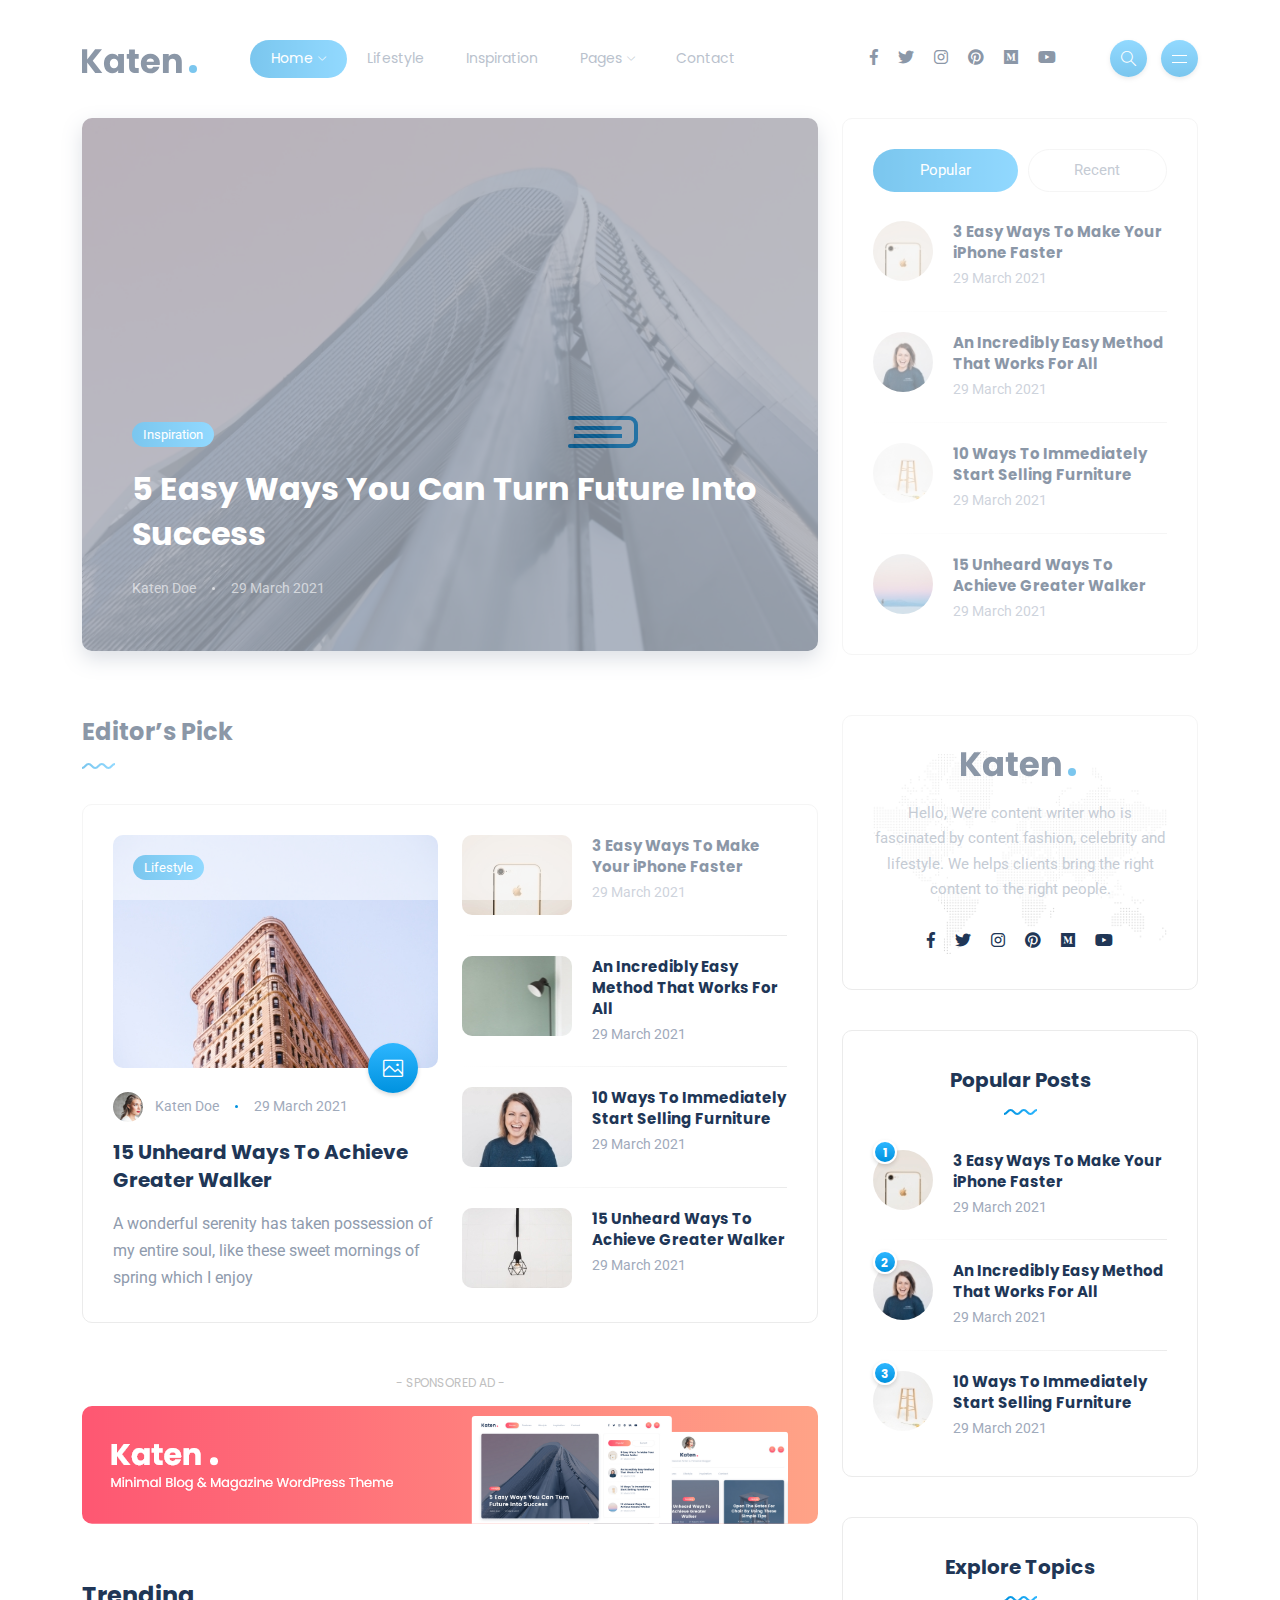
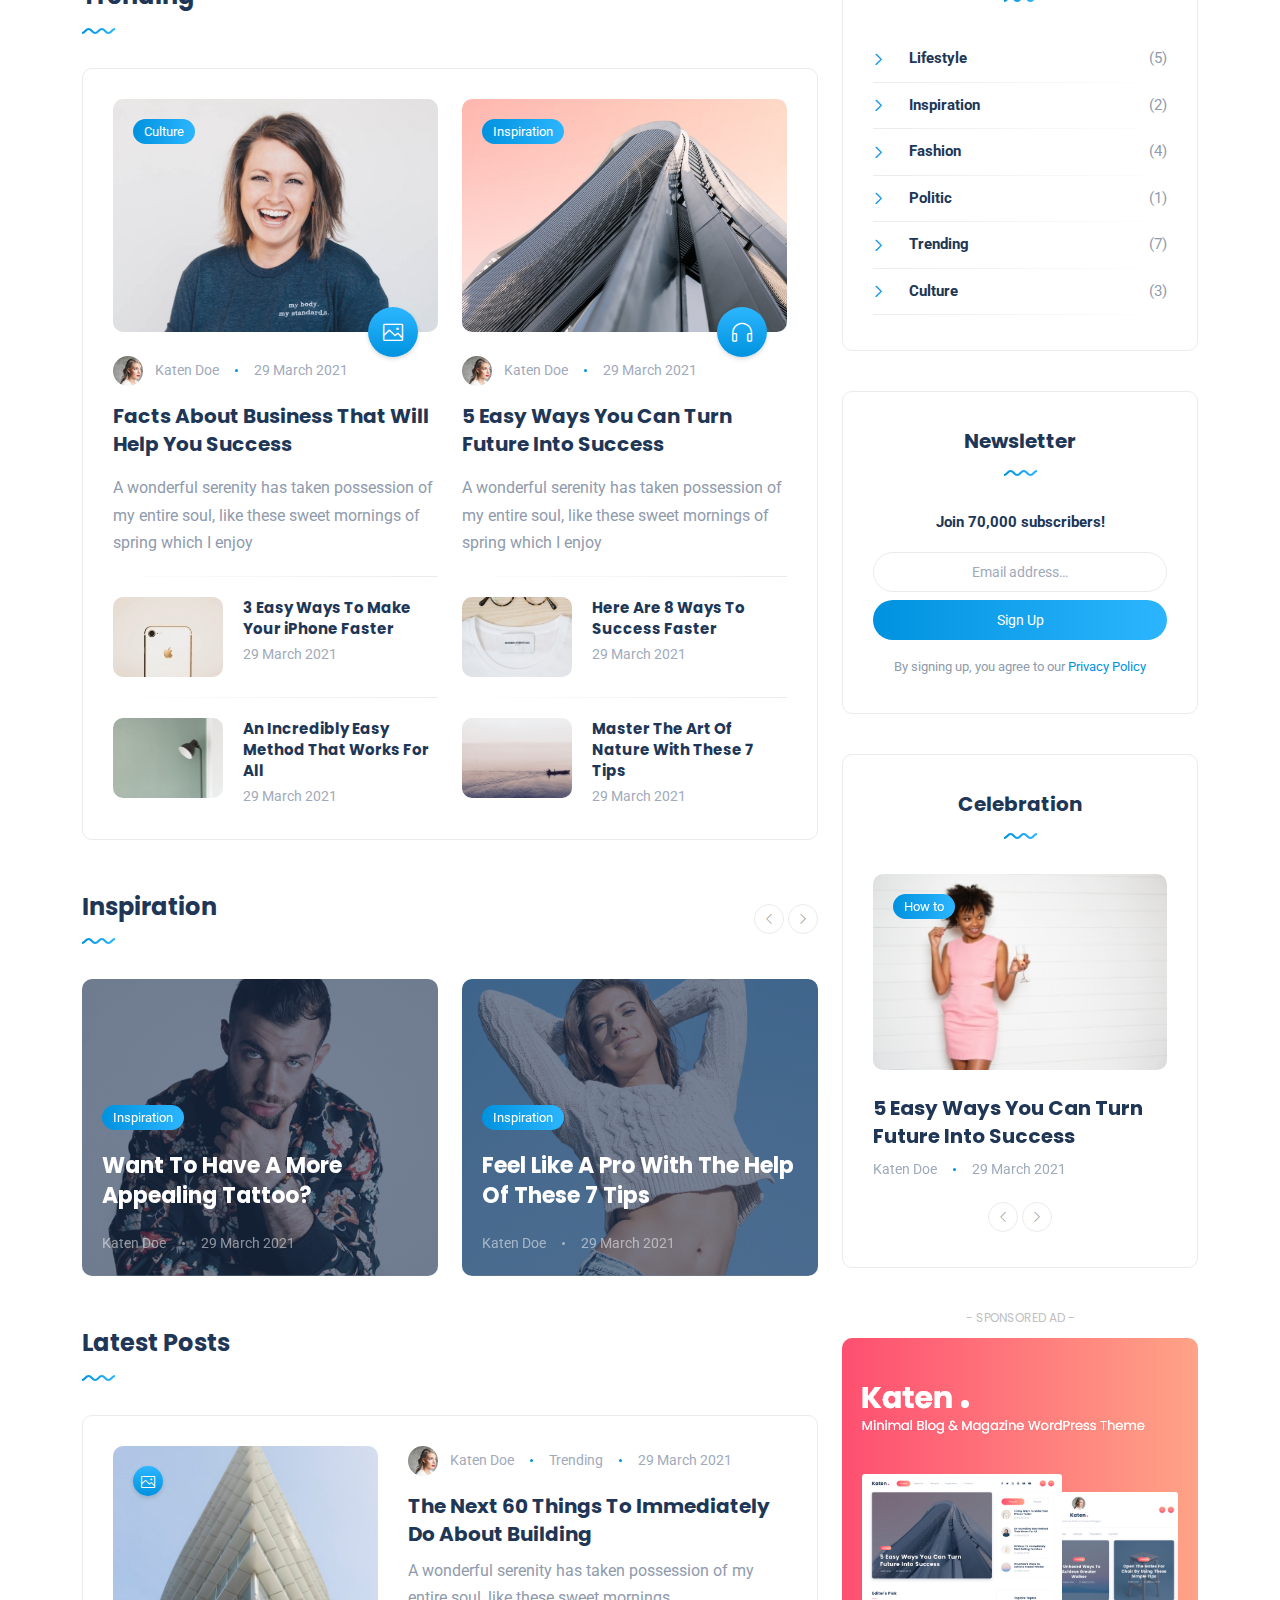
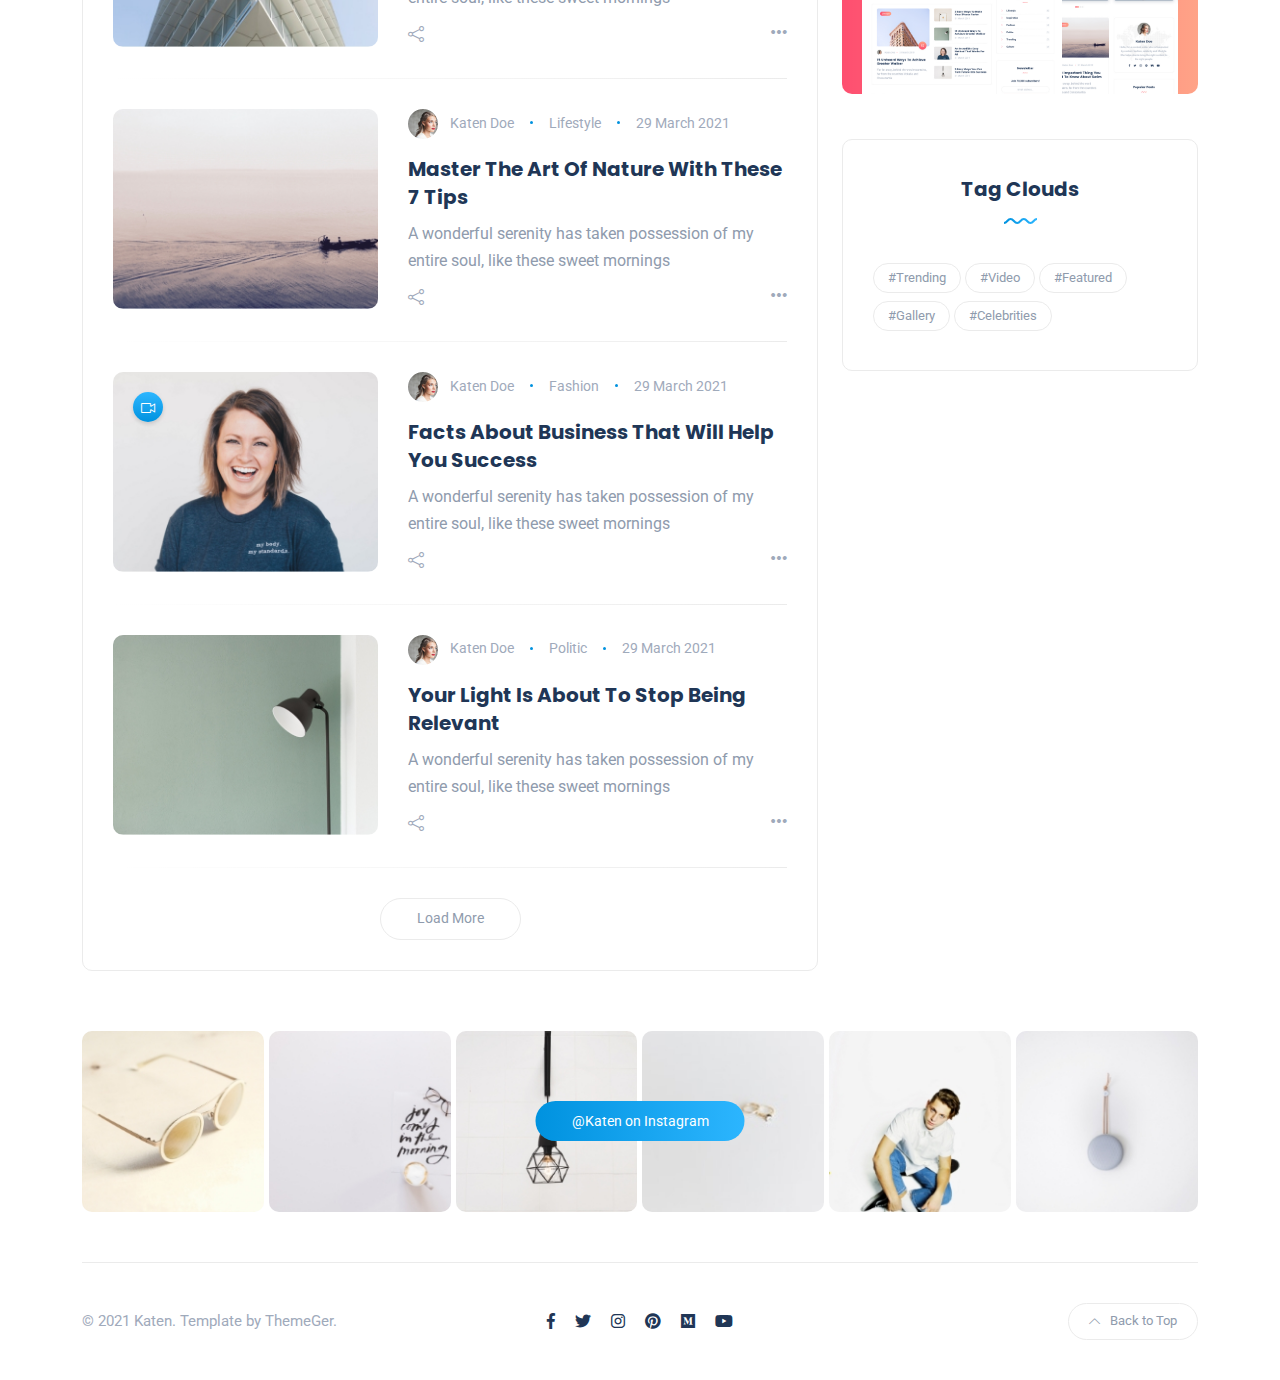
==== docs/index.html @ 2ec3def9 "update docs for github pages" ====
<!DOCTYPE html>
<html lang="en-US">

<head>
	<meta http-equiv="Content-Type" content="text/html; charset=UTF-8">
	<title>Katen - Minimal Blog & Magazine HTML Theme</title>
	<meta name="description" content="Katen - Minimal Blog & Magazine HTML Theme">
	<meta name="viewport" content="width=device-width, initial-scale=1, maximum-scale=1">
	<link rel="shortcut icon" type="image/x-icon" href="images/favicon.png">

	<!-- STYLES -->
	<link rel="stylesheet" href="css/bootstrap.min.css" type="text/css" media="all">
	<link rel="stylesheet" href="css/all.min.css" type="text/css" media="all">
	<link rel="stylesheet" href="css/slick.css" type="text/css" media="all">
	<link rel="stylesheet" href="css/simple-line-icons.css" type="text/css" media="all">
	<link rel="stylesheet" href="css/style.css" type="text/css" media="all">

	<!--[if lt IE 9]>
      <script src="https://oss.maxcdn.com/html5shiv/3.7.2/html5shiv.min.js"></script>
      <script src="https://oss.maxcdn.com/respond/1.4.2/respond.min.js"></script>
    <![endif]-->

</head>

<body>

	<!-- preloader -->
	<div id="preloader">
		<div class="book">
			<div class="inner">
				<div class="left"></div>
				<div class="middle"></div>
				<div class="right"></div>
			</div>
			<ul>
				<li></li>
				<li></li>
				<li></li>
				<li></li>
				<li></li>
				<li></li>
				<li></li>
				<li></li>
				<li></li>
				<li></li>
				<li></li>
				<li></li>
				<li></li>
				<li></li>
				<li></li>
				<li></li>
				<li></li>
				<li></li>
			</ul>
		</div>
	</div>

	<!-- site wrapper -->
	<div class="site-wrapper">

		<div class="main-overlay"></div>

		<!-- header -->
		<header class="header-default">
			<nav class="navbar navbar-expand-lg">
				<div class="container-xl">
					<!-- site logo -->
					<a class="navbar-brand" href="index.html"><img src="images/logo.svg" alt="logo" /></a>

					<div class="collapse navbar-collapse">
						<!-- menus -->
						<ul class="navbar-nav mr-auto">
							<li class="nav-item dropdown active">
								<a class="nav-link dropdown-toggle" href="index.html">Home</a>
								<ul class="dropdown-menu">
									<li><a class="dropdown-item" href="index.html">Magazine</a></li>
									<li><a class="dropdown-item" href="personal.html">Personal</a></li>
									<li><a class="dropdown-item" href="personal-alt.html">Personal Alt</a></li>
									<li><a class="dropdown-item" href="minimal.html">Minimal</a></li>
									<li><a class="dropdown-item" href="classic.html">Classic</a></li>
								</ul>
							</li>
							<li class="nav-item">
								<a class="nav-link" href="category.html">Lifestyle</a>
							</li>
							<li class="nav-item">
								<a class="nav-link" href="category.html">Inspiration</a>
							</li>
							<li class="nav-item dropdown">
								<a class="nav-link dropdown-toggle" href="#">Pages</a>
								<ul class="dropdown-menu">
									<li><a class="dropdown-item" href="category.html">Category</a></li>
									<li><a class="dropdown-item" href="blog-single.html">Blog Single</a></li>
									<li><a class="dropdown-item" href="blog-single-alt.html">Blog Single Alt</a></li>
									<li><a class="dropdown-item" href="about.html">About</a></li>
									<li><a class="dropdown-item" href="contact.html">Contact</a></li>
								</ul>
							</li>
							<li class="nav-item">
								<a class="nav-link" href="contact.html">Contact</a>
							</li>
						</ul>
					</div>

					<!-- header right section -->
					<div class="header-right">
						<!-- social icons -->
						<ul class="social-icons list-unstyled list-inline mb-0">
							<li class="list-inline-item"><a href="#"><i class="fab fa-facebook-f"></i></a></li>
							<li class="list-inline-item"><a href="#"><i class="fab fa-twitter"></i></a></li>
							<li class="list-inline-item"><a href="#"><i class="fab fa-instagram"></i></a></li>
							<li class="list-inline-item"><a href="#"><i class="fab fa-pinterest"></i></a></li>
							<li class="list-inline-item"><a href="#"><i class="fab fa-medium"></i></a></li>
							<li class="list-inline-item"><a href="#"><i class="fab fa-youtube"></i></a></li>
						</ul>
						<!-- header buttons -->
						<div class="header-buttons">
							<button class="search icon-button">
								<i class="icon-magnifier"></i>
							</button>
							<button class="burger-menu icon-button">
								<span class="burger-icon"></span>
							</button>
						</div>
					</div>
				</div>
			</nav>
		</header>

		<!-- hero section -->
		<section id="hero">

			<div class="container-xl">

				<div class="row gy-4">

					<div class="col-lg-8">

						<!-- featured post large -->
						<div class="post featured-post-lg">
							<div class="details clearfix">
								<a href="category.html" class="category-badge">Inspiration</a>
								<h2 class="post-title"><a href="blog-single.html">5 Easy Ways You Can Turn Future Into Success</a></h2>
								<ul class="meta list-inline mb-0">
									<li class="list-inline-item"><a href="#">Katen Doe</a></li>
									<li class="list-inline-item">29 March 2021</li>
								</ul>
							</div>
							<a href="blog-single.html">
								<div class="thumb rounded">
									<div class="inner data-bg-image" data-bg-image="images/posts/featured-lg.jpg"></div>
								</div>
							</a>
						</div>

					</div>

					<div class="col-lg-4">

						<!-- post tabs -->
						<div class="post-tabs rounded bordered">
							<!-- tab navs -->
							<ul class="nav nav-tabs nav-pills nav-fill" id="postsTab" role="tablist">
								<li class="nav-item" role="presentation"><button aria-controls="popular" aria-selected="true"
										class="nav-link active" data-bs-target="#popular" data-bs-toggle="tab" id="popular-tab" role="tab"
										type="button">Popular</button></li>
								<li class="nav-item" role="presentation"><button aria-controls="recent" aria-selected="false"
										class="nav-link" data-bs-target="#recent" data-bs-toggle="tab" id="recent-tab" role="tab"
										type="button">Recent</button></li>
							</ul>
							<!-- tab contents -->
							<div class="tab-content" id="postsTabContent">
								<!-- loader -->
								<div class="lds-dual-ring"></div>
								<!-- popular posts -->
								<div aria-labelledby="popular-tab" class="tab-pane fade show active" id="popular" role="tabpanel">
									<!-- post -->
									<div class="post post-list-sm circle">
										<div class="thumb circle">
											<a href="blog-single.html">
												<div class="inner">
													<img src="images/posts/tabs-1.jpg" alt="post-title" />
												</div>
											</a>
										</div>
										<div class="details clearfix">
											<h6 class="post-title my-0"><a href="blog-single.html">3 Easy Ways To Make Your iPhone Faster</a>
											</h6>
											<ul class="meta list-inline mt-1 mb-0">
												<li class="list-inline-item">29 March 2021</li>
											</ul>
										</div>
									</div>
									<!-- post -->
									<div class="post post-list-sm circle">
										<div class="thumb circle">
											<a href="blog-single.html">
												<div class="inner">
													<img src="images/posts/tabs-2.jpg" alt="post-title" />
												</div>
											</a>
										</div>
										<div class="details clearfix">
											<h6 class="post-title my-0"><a href="blog-single.html">An Incredibly Easy Method That Works For
													All</a></h6>
											<ul class="meta list-inline mt-1 mb-0">
												<li class="list-inline-item">29 March 2021</li>
											</ul>
										</div>
									</div>
									<!-- post -->
									<div class="post post-list-sm circle">
										<div class="thumb circle">
											<a href="blog-single.html">
												<div class="inner">
													<img src="images/posts/tabs-3.jpg" alt="post-title" />
												</div>
											</a>
										</div>
										<div class="details clearfix">
											<h6 class="post-title my-0"><a href="blog-single.html">10 Ways To Immediately Start Selling
													Furniture</a></h6>
											<ul class="meta list-inline mt-1 mb-0">
												<li class="list-inline-item">29 March 2021</li>
											</ul>
										</div>
									</div>
									<!-- post -->
									<div class="post post-list-sm circle">
										<div class="thumb circle">
											<a href="blog-single.html">
												<div class="inner">
													<img src="images/posts/tabs-4.jpg" alt="post-title" />
												</div>
											</a>
										</div>
										<div class="details clearfix">
											<h6 class="post-title my-0"><a href="blog-single.html">15 Unheard Ways To Achieve Greater
													Walker</a></h6>
											<ul class="meta list-inline mt-1 mb-0">
												<li class="list-inline-item">29 March 2021</li>
											</ul>
										</div>
									</div>
								</div>
								<!-- recent posts -->
								<div aria-labelledby="recent-tab" class="tab-pane fade" id="recent" role="tabpanel">
									<!-- post -->
									<div class="post post-list-sm circle">
										<div class="thumb circle">
											<a href="blog-single.html">
												<div class="inner">
													<img src="images/posts/tabs-2.jpg" alt="post-title" />
												</div>
											</a>
										</div>
										<div class="details clearfix">
											<h6 class="post-title my-0"><a href="blog-single.html">An Incredibly Easy Method That Works For
													All</a></h6>
											<ul class="meta list-inline mt-1 mb-0">
												<li class="list-inline-item">29 March 2021</li>
											</ul>
										</div>
									</div>
									<!-- post -->
									<div class="post post-list-sm circle">
										<div class="thumb circle">
											<a href="blog-single.html">
												<div class="inner">
													<img src="images/posts/tabs-1.jpg" alt="post-title" />
												</div>
											</a>
										</div>
										<div class="details clearfix">
											<h6 class="post-title my-0"><a href="blog-single.html">3 Easy Ways To Make Your iPhone Faster</a>
											</h6>
											<ul class="meta list-inline mt-1 mb-0">
												<li class="list-inline-item">29 March 2021</li>
											</ul>
										</div>
									</div>
									<!-- post -->
									<div class="post post-list-sm circle">
										<div class="thumb circle">
											<a href="blog-single.html">
												<div class="inner">
													<img src="images/posts/tabs-4.jpg" alt="post-title" />
												</div>
											</a>
										</div>
										<div class="details clearfix">
											<h6 class="post-title my-0"><a href="blog-single.html">15 Unheard Ways To Achieve Greater
													Walker</a></h6>
											<ul class="meta list-inline mt-1 mb-0">
												<li class="list-inline-item">29 March 2021</li>
											</ul>
										</div>
									</div>
									<!-- post -->
									<div class="post post-list-sm circle">
										<div class="thumb circle">
											<a href="blog-single.html">
												<div class="inner">
													<img src="images/posts/tabs-3.jpg" alt="post-title" />
												</div>
											</a>
										</div>
										<div class="details clearfix">
											<h6 class="post-title my-0"><a href="blog-single.html">10 Ways To Immediately Start Selling
													Furniture</a></h6>
											<ul class="meta list-inline mt-1 mb-0">
												<li class="list-inline-item">29 March 2021</li>
											</ul>
										</div>
									</div>
								</div>
							</div>
						</div>
					</div>

				</div>

			</div>

		</section>

		<!-- section main content -->
		<section class="main-content">
			<div class="container-xl">

				<div class="row gy-4">

					<div class="col-lg-8">

						<!-- section header -->
						<div class="section-header">
							<h3 class="section-title">Editor’s Pick</h3>
							<img src="images/wave.svg" class="wave" alt="wave" />
						</div>

						<div class="padding-30 rounded bordered">
							<div class="row gy-5">
								<div class="col-sm-6">
									<!-- post -->
									<div class="post">
										<div class="thumb rounded">
											<a href="category.html" class="category-badge position-absolute">Lifestyle</a>
											<span class="post-format">
												<i class="icon-picture"></i>
											</span>
											<a href="blog-single.html">
												<div class="inner">
													<img src="images/posts/editor-lg.jpg" alt="post-title" />
												</div>
											</a>
										</div>
										<ul class="meta list-inline mt-4 mb-0">
											<li class="list-inline-item"><a href="#"><img src="images/other/author-sm.png" class="author"
														alt="author" />Katen Doe</a></li>
											<li class="list-inline-item">29 March 2021</li>
										</ul>
										<h5 class="post-title mb-3 mt-3"><a href="blog-single.html">15 Unheard Ways To Achieve Greater
												Walker</a></h5>
										<p class="excerpt mb-0">A wonderful serenity has taken possession of my entire soul, like these
											sweet mornings of spring which I enjoy</p>
									</div>
								</div>
								<div class="col-sm-6">
									<!-- post -->
									<div class="post post-list-sm square">
										<div class="thumb rounded">
											<a href="blog-single.html">
												<div class="inner">
													<img src="images/posts/editor-sm-1.jpg" alt="post-title" />
												</div>
											</a>
										</div>
										<div class="details clearfix">
											<h6 class="post-title my-0"><a href="blog-single.html">3 Easy Ways To Make Your iPhone Faster</a>
											</h6>
											<ul class="meta list-inline mt-1 mb-0">
												<li class="list-inline-item">29 March 2021</li>
											</ul>
										</div>
									</div>
									<!-- post -->
									<div class="post post-list-sm square">
										<div class="thumb rounded">
											<a href="blog-single.html">
												<div class="inner">
													<img src="images/posts/editor-sm-2.jpg" alt="post-title" />
												</div>
											</a>
										</div>
										<div class="details clearfix">
											<h6 class="post-title my-0"><a href="blog-single.html">An Incredibly Easy Method That Works For
													All</a></h6>
											<ul class="meta list-inline mt-1 mb-0">
												<li class="list-inline-item">29 March 2021</li>
											</ul>
										</div>
									</div>
									<!-- post -->
									<div class="post post-list-sm square">
										<div class="thumb rounded">
											<a href="blog-single.html">
												<div class="inner">
													<img src="images/posts/editor-sm-3.jpg" alt="post-title" />
												</div>
											</a>
										</div>
										<div class="details clearfix">
											<h6 class="post-title my-0"><a href="blog-single.html">10 Ways To Immediately Start Selling
													Furniture</a></h6>
											<ul class="meta list-inline mt-1 mb-0">
												<li class="list-inline-item">29 March 2021</li>
											</ul>
										</div>
									</div>
									<!-- post -->
									<div class="post post-list-sm square">
										<div class="thumb rounded">
											<a href="blog-single.html">
												<div class="inner">
													<img src="images/posts/editor-sm-4.jpg" alt="post-title" />
												</div>
											</a>
										</div>
										<div class="details clearfix">
											<h6 class="post-title my-0"><a href="blog-single.html">15 Unheard Ways To Achieve Greater
													Walker</a></h6>
											<ul class="meta list-inline mt-1 mb-0">
												<li class="list-inline-item">29 March 2021</li>
											</ul>
										</div>
									</div>
								</div>
							</div>
						</div>

						<div class="spacer" data-height="50"></div>

						<!-- horizontal ads -->
						<div class="ads-horizontal text-md-center">
							<span class="ads-title">- Sponsored Ad -</span>
							<a href="#">
								<img src="images/ads/ad-750.png" alt="Advertisement" />
							</a>
						</div>

						<div class="spacer" data-height="50"></div>

						<!-- section header -->
						<div class="section-header">
							<h3 class="section-title">Trending</h3>
							<img src="images/wave.svg" class="wave" alt="wave" />
						</div>

						<div class="padding-30 rounded bordered">
							<div class="row gy-5">
								<div class="col-sm-6">
									<!-- post large -->
									<div class="post">
										<div class="thumb rounded">
											<a href="category.html" class="category-badge position-absolute">Culture</a>
											<span class="post-format">
												<i class="icon-picture"></i>
											</span>
											<a href="blog-single.html">
												<div class="inner">
													<img src="images/posts/trending-lg-1.jpg" alt="post-title" />
												</div>
											</a>
										</div>
										<ul class="meta list-inline mt-4 mb-0">
											<li class="list-inline-item"><a href="#"><img src="images/other/author-sm.png" class="author"
														alt="author" />Katen Doe</a></li>
											<li class="list-inline-item">29 March 2021</li>
										</ul>
										<h5 class="post-title mb-3 mt-3"><a href="blog-single.html">Facts About Business That Will Help You
												Success</a></h5>
										<p class="excerpt mb-0">A wonderful serenity has taken possession of my entire soul, like these
											sweet mornings of spring which I enjoy</p>
									</div>
									<!-- post -->
									<div class="post post-list-sm square before-seperator">
										<div class="thumb rounded">
											<a href="blog-single.html">
												<div class="inner">
													<img src="images/posts/trending-sm-1.jpg" alt="post-title" />
												</div>
											</a>
										</div>
										<div class="details clearfix">
											<h6 class="post-title my-0"><a href="blog-single.html">3 Easy Ways To Make Your iPhone Faster</a>
											</h6>
											<ul class="meta list-inline mt-1 mb-0">
												<li class="list-inline-item">29 March 2021</li>
											</ul>
										</div>
									</div>
									<!-- post -->
									<div class="post post-list-sm square before-seperator">
										<div class="thumb rounded">
											<a href="blog-single.html">
												<div class="inner">
													<img src="images/posts/trending-sm-2.jpg" alt="post-title" />
												</div>
											</a>
										</div>
										<div class="details clearfix">
											<h6 class="post-title my-0"><a href="blog-single.html">An Incredibly Easy Method That Works For
													All</a></h6>
											<ul class="meta list-inline mt-1 mb-0">
												<li class="list-inline-item">29 March 2021</li>
											</ul>
										</div>
									</div>
								</div>
								<div class="col-sm-6">
									<!-- post large -->
									<div class="post">
										<div class="thumb rounded">
											<a href="category.html" class="category-badge position-absolute">Inspiration</a>
											<span class="post-format">
												<i class="icon-earphones"></i>
											</span>
											<a href="blog-single.html">
												<div class="inner">
													<img src="images/posts/trending-lg-2.jpg" alt="post-title" />
												</div>
											</a>
										</div>
										<ul class="meta list-inline mt-4 mb-0">
											<li class="list-inline-item"><a href="#"><img src="images/other/author-sm.png" class="author"
														alt="author" />Katen Doe</a></li>
											<li class="list-inline-item">29 March 2021</li>
										</ul>
										<h5 class="post-title mb-3 mt-3"><a href="blog-single.html">5 Easy Ways You Can Turn Future Into
												Success</a></h5>
										<p class="excerpt mb-0">A wonderful serenity has taken possession of my entire soul, like these
											sweet mornings of spring which I enjoy</p>
									</div>
									<!-- post -->
									<div class="post post-list-sm square before-seperator">
										<div class="thumb rounded">
											<a href="blog-single.html">
												<div class="inner">
													<img src="images/posts/trending-sm-3.jpg" alt="post-title" />
												</div>
											</a>
										</div>
										<div class="details clearfix">
											<h6 class="post-title my-0"><a href="blog-single.html">Here Are 8 Ways To Success Faster</a></h6>
											<ul class="meta list-inline mt-1 mb-0">
												<li class="list-inline-item">29 March 2021</li>
											</ul>
										</div>
									</div>
									<!-- post -->
									<div class="post post-list-sm square before-seperator">
										<div class="thumb rounded">
											<a href="blog-single.html">
												<div class="inner">
													<img src="images/posts/trending-sm-4.jpg" alt="post-title" />
												</div>
											</a>
										</div>
										<div class="details clearfix">
											<h6 class="post-title my-0"><a href="blog-single.html">Master The Art Of Nature With These 7
													Tips</a></h6>
											<ul class="meta list-inline mt-1 mb-0">
												<li class="list-inline-item">29 March 2021</li>
											</ul>
										</div>
									</div>
								</div>
							</div>
						</div>

						<div class="spacer" data-height="50"></div>

						<!-- section header -->
						<div class="section-header">
							<h3 class="section-title">Inspiration</h3>
							<img src="images/wave.svg" class="wave" alt="wave" />
							<div class="slick-arrows-top">
								<button type="button" data-role="none" class="carousel-topNav-prev slick-custom-buttons"
									aria-label="Previous"><i class="icon-arrow-left"></i></button>
								<button type="button" data-role="none" class="carousel-topNav-next slick-custom-buttons"
									aria-label="Next"><i class="icon-arrow-right"></i></button>
							</div>
						</div>

						<div class="row post-carousel-twoCol post-carousel">
							<!-- post -->
							<div class="post post-over-content col-md-6">
								<div class="details clearfix">
									<a href="category.html" class="category-badge">Inspiration</a>
									<h4 class="post-title"><a href="blog-single.html">Want To Have A More Appealing Tattoo?</a></h4>
									<ul class="meta list-inline mb-0">
										<li class="list-inline-item"><a href="#">Katen Doe</a></li>
										<li class="list-inline-item">29 March 2021</li>
									</ul>
								</div>
								<a href="blog-single.html">
									<div class="thumb rounded">
										<div class="inner">
											<img src="images/posts/inspiration-1.jpg" alt="thumb" />
										</div>
									</div>
								</a>
							</div>
							<!-- post -->
							<div class="post post-over-content col-md-6">
								<div class="details clearfix">
									<a href="category.html" class="category-badge">Inspiration</a>
									<h4 class="post-title"><a href="blog-single.html">Feel Like A Pro With The Help Of These 7 Tips</a>
									</h4>
									<ul class="meta list-inline mb-0">
										<li class="list-inline-item"><a href="#">Katen Doe</a></li>
										<li class="list-inline-item">29 March 2021</li>
									</ul>
								</div>
								<a href="blog-single.html">
									<div class="thumb rounded">
										<div class="inner">
											<img src="images/posts/inspiration-2.jpg" alt="thumb" />
										</div>
									</div>
								</a>
							</div>
							<!-- post -->
							<div class="post post-over-content col-md-6">
								<div class="details clearfix">
									<a href="category.html" class="category-badge">Inspiration</a>
									<h4 class="post-title"><a href="blog-single.html">Your Light Is About To Stop Being Relevant</a></h4>
									<ul class="meta list-inline mb-0">
										<li class="list-inline-item"><a href="#">Katen Doe</a></li>
										<li class="list-inline-item">29 March 2021</li>
									</ul>
								</div>
								<a href="blog-single.html">
									<div class="thumb rounded">
										<div class="inner">
											<img src="images/posts/inspiration-3.jpg" alt="thumb" />
										</div>
									</div>
								</a>
							</div>
						</div>

						<div class="spacer" data-height="50"></div>

						<!-- section header -->
						<div class="section-header">
							<h3 class="section-title">Latest Posts</h3>
							<img src="images/wave.svg" class="wave" alt="wave" />
						</div>

						<div class="padding-30 rounded bordered">

							<div class="row">

								<div class="col-md-12 col-sm-6">
									<!-- post -->
									<div class="post post-list clearfix">
										<div class="thumb rounded">
											<span class="post-format-sm">
												<i class="icon-picture"></i>
											</span>
											<a href="blog-single.html">
												<div class="inner">
													<img src="images/posts/latest-sm-1.jpg" alt="post-title" />
												</div>
											</a>
										</div>
										<div class="details">
											<ul class="meta list-inline mb-3">
												<li class="list-inline-item"><a href="#"><img src="images/other/author-sm.png" class="author"
															alt="author" />Katen Doe</a></li>
												<li class="list-inline-item"><a href="#">Trending</a></li>
												<li class="list-inline-item">29 March 2021</li>
											</ul>
											<h5 class="post-title"><a href="blog-single.html">The Next 60 Things To Immediately Do About
													Building</a></h5>
											<p class="excerpt mb-0">A wonderful serenity has taken possession of my entire soul, like these
												sweet mornings</p>
											<div class="post-bottom clearfix d-flex align-items-center">
												<div class="social-share me-auto">
													<button class="toggle-button icon-share"></button>
													<ul class="icons list-unstyled list-inline mb-0">
														<li class="list-inline-item"><a href="#"><i class="fab fa-facebook-f"></i></a></li>
														<li class="list-inline-item"><a href="#"><i class="fab fa-twitter"></i></a></li>
														<li class="list-inline-item"><a href="#"><i class="fab fa-linkedin-in"></i></a></li>
														<li class="list-inline-item"><a href="#"><i class="fab fa-pinterest"></i></a></li>
														<li class="list-inline-item"><a href="#"><i class="fab fa-telegram-plane"></i></a></li>
														<li class="list-inline-item"><a href="#"><i class="far fa-envelope"></i></a></li>
													</ul>
												</div>
												<div class="more-button float-end">
													<a href="blog-single.html"><span class="icon-options"></span></a>
												</div>
											</div>
										</div>
									</div>
								</div>

								<div class="col-md-12 col-sm-6">
									<!-- post -->
									<div class="post post-list clearfix">
										<div class="thumb rounded">
											<a href="blog-single.html">
												<div class="inner">
													<img src="images/posts/latest-sm-2.jpg" alt="post-title" />
												</div>
											</a>
										</div>
										<div class="details">
											<ul class="meta list-inline mb-3">
												<li class="list-inline-item"><a href="#"><img src="images/other/author-sm.png" class="author"
															alt="author" />Katen Doe</a></li>
												<li class="list-inline-item"><a href="#">Lifestyle</a></li>
												<li class="list-inline-item">29 March 2021</li>
											</ul>
											<h5 class="post-title"><a href="blog-single.html">Master The Art Of Nature With These 7 Tips</a>
											</h5>
											<p class="excerpt mb-0">A wonderful serenity has taken possession of my entire soul, like these
												sweet mornings</p>
											<div class="post-bottom clearfix d-flex align-items-center">
												<div class="social-share me-auto">
													<button class="toggle-button icon-share"></button>
													<ul class="icons list-unstyled list-inline mb-0">
														<li class="list-inline-item"><a href="#"><i class="fab fa-facebook-f"></i></a></li>
														<li class="list-inline-item"><a href="#"><i class="fab fa-twitter"></i></a></li>
														<li class="list-inline-item"><a href="#"><i class="fab fa-linkedin-in"></i></a></li>
														<li class="list-inline-item"><a href="#"><i class="fab fa-pinterest"></i></a></li>
														<li class="list-inline-item"><a href="#"><i class="fab fa-telegram-plane"></i></a></li>
														<li class="list-inline-item"><a href="#"><i class="far fa-envelope"></i></a></li>
													</ul>
												</div>
												<div class="more-button float-end">
													<a href="blog-single.html"><span class="icon-options"></span></a>
												</div>
											</div>
										</div>
									</div>
								</div>

								<div class="col-md-12 col-sm-6">
									<!-- post -->
									<div class="post post-list clearfix">
										<div class="thumb rounded">
											<span class="post-format-sm">
												<i class="icon-camrecorder"></i>
											</span>
											<a href="blog-single.html">
												<div class="inner">
													<img src="images/posts/latest-sm-3.jpg" alt="post-title" />
												</div>
											</a>
										</div>
										<div class="details">
											<ul class="meta list-inline mb-3">
												<li class="list-inline-item"><a href="#"><img src="images/other/author-sm.png" class="author"
															alt="author" />Katen Doe</a></li>
												<li class="list-inline-item"><a href="#">Fashion</a></li>
												<li class="list-inline-item">29 March 2021</li>
											</ul>
											<h5 class="post-title"><a href="blog-single.html">Facts About Business That Will Help You
													Success</a></h5>
											<p class="excerpt mb-0">A wonderful serenity has taken possession of my entire soul, like these
												sweet mornings</p>
											<div class="post-bottom clearfix d-flex align-items-center">
												<div class="social-share me-auto">
													<button class="toggle-button icon-share"></button>
													<ul class="icons list-unstyled list-inline mb-0">
														<li class="list-inline-item"><a href="#"><i class="fab fa-facebook-f"></i></a></li>
														<li class="list-inline-item"><a href="#"><i class="fab fa-twitter"></i></a></li>
														<li class="list-inline-item"><a href="#"><i class="fab fa-linkedin-in"></i></a></li>
														<li class="list-inline-item"><a href="#"><i class="fab fa-pinterest"></i></a></li>
														<li class="list-inline-item"><a href="#"><i class="fab fa-telegram-plane"></i></a></li>
														<li class="list-inline-item"><a href="#"><i class="far fa-envelope"></i></a></li>
													</ul>
												</div>
												<div class="more-button float-end">
													<a href="blog-single.html"><span class="icon-options"></span></a>
												</div>
											</div>
										</div>
									</div>
								</div>

								<div class="col-md-12 col-sm-6">
									<!-- post -->
									<div class="post post-list clearfix">
										<div class="thumb rounded">
											<a href="blog-single.html">
												<div class="inner">
													<img src="images/posts/latest-sm-4.jpg" alt="post-title" />
												</div>
											</a>
										</div>
										<div class="details">
											<ul class="meta list-inline mb-3">
												<li class="list-inline-item"><a href="#"><img src="images/other/author-sm.png" class="author"
															alt="author" />Katen Doe</a></li>
												<li class="list-inline-item"><a href="#">Politic</a></li>
												<li class="list-inline-item">29 March 2021</li>
											</ul>
											<h5 class="post-title"><a href="blog-single.html">Your Light Is About To Stop Being Relevant</a>
											</h5>
											<p class="excerpt mb-0">A wonderful serenity has taken possession of my entire soul, like these
												sweet mornings</p>
											<div class="post-bottom clearfix d-flex align-items-center">
												<div class="social-share me-auto">
													<button class="toggle-button icon-share"></button>
													<ul class="icons list-unstyled list-inline mb-0">
														<li class="list-inline-item"><a href="#"><i class="fab fa-facebook-f"></i></a></li>
														<li class="list-inline-item"><a href="#"><i class="fab fa-twitter"></i></a></li>
														<li class="list-inline-item"><a href="#"><i class="fab fa-linkedin-in"></i></a></li>
														<li class="list-inline-item"><a href="#"><i class="fab fa-pinterest"></i></a></li>
														<li class="list-inline-item"><a href="#"><i class="fab fa-telegram-plane"></i></a></li>
														<li class="list-inline-item"><a href="#"><i class="far fa-envelope"></i></a></li>
													</ul>
												</div>
												<div class="more-button float-end">
													<a href="blog-single.html"><span class="icon-options"></span></a>
												</div>
											</div>
										</div>
									</div>
								</div>

							</div>
							<!-- load more button -->
							<div class="text-center">
								<button class="btn btn-simple">Load More</button>
							</div>

						</div>

					</div>
					<div class="col-lg-4">

						<!-- sidebar -->
						<div class="sidebar">
							<!-- widget about -->
							<div class="widget rounded">
								<div class="widget-about data-bg-image text-center" data-bg-image="images/map-bg.png">
									<img src="images/logo.svg" alt="logo" class="mb-4" />
									<p class="mb-4">Hello, We’re content writer who is fascinated by content fashion, celebrity and
										lifestyle. We helps clients bring the right content to the right people.</p>
									<ul class="social-icons list-unstyled list-inline mb-0">
										<li class="list-inline-item"><a href="#"><i class="fab fa-facebook-f"></i></a></li>
										<li class="list-inline-item"><a href="#"><i class="fab fa-twitter"></i></a></li>
										<li class="list-inline-item"><a href="#"><i class="fab fa-instagram"></i></a></li>
										<li class="list-inline-item"><a href="#"><i class="fab fa-pinterest"></i></a></li>
										<li class="list-inline-item"><a href="#"><i class="fab fa-medium"></i></a></li>
										<li class="list-inline-item"><a href="#"><i class="fab fa-youtube"></i></a></li>
									</ul>
								</div>
							</div>

							<!-- widget popular posts -->
							<div class="widget rounded">
								<div class="widget-header text-center">
									<h3 class="widget-title">Popular Posts</h3>
									<img src="images/wave.svg" class="wave" alt="wave" />
								</div>
								<div class="widget-content">
									<!-- post -->
									<div class="post post-list-sm circle">
										<div class="thumb circle">
											<span class="number">1</span>
											<a href="blog-single.html">
												<div class="inner">
													<img src="images/posts/tabs-1.jpg" alt="post-title" />
												</div>
											</a>
										</div>
										<div class="details clearfix">
											<h6 class="post-title my-0"><a href="blog-single.html">3 Easy Ways To Make Your iPhone Faster</a>
											</h6>
											<ul class="meta list-inline mt-1 mb-0">
												<li class="list-inline-item">29 March 2021</li>
											</ul>
										</div>
									</div>
									<!-- post -->
									<div class="post post-list-sm circle">
										<div class="thumb circle">
											<span class="number">2</span>
											<a href="blog-single.html">
												<div class="inner">
													<img src="images/posts/tabs-2.jpg" alt="post-title" />
												</div>
											</a>
										</div>
										<div class="details clearfix">
											<h6 class="post-title my-0"><a href="blog-single.html">An Incredibly Easy Method That Works For
													All</a></h6>
											<ul class="meta list-inline mt-1 mb-0">
												<li class="list-inline-item">29 March 2021</li>
											</ul>
										</div>
									</div>
									<!-- post -->
									<div class="post post-list-sm circle">
										<div class="thumb circle">
											<span class="number">3</span>
											<a href="blog-single.html">
												<div class="inner">
													<img src="images/posts/tabs-3.jpg" alt="post-title" />
												</div>
											</a>
										</div>
										<div class="details clearfix">
											<h6 class="post-title my-0"><a href="blog-single.html">10 Ways To Immediately Start Selling
													Furniture</a></h6>
											<ul class="meta list-inline mt-1 mb-0">
												<li class="list-inline-item">29 March 2021</li>
											</ul>
										</div>
									</div>
								</div>
							</div>

							<!-- widget categories -->
							<div class="widget rounded">
								<div class="widget-header text-center">
									<h3 class="widget-title">Explore Topics</h3>
									<img src="images/wave.svg" class="wave" alt="wave" />
								</div>
								<div class="widget-content">
									<ul class="list">
										<li><a href="#">Lifestyle</a><span>(5)</span></li>
										<li><a href="#">Inspiration</a><span>(2)</span></li>
										<li><a href="#">Fashion</a><span>(4)</span></li>
										<li><a href="#">Politic</a><span>(1)</span></li>
										<li><a href="#">Trending</a><span>(7)</span></li>
										<li><a href="#">Culture</a><span>(3)</span></li>
									</ul>
								</div>

							</div>

							<!-- widget newsletter -->
							<div class="widget rounded">
								<div class="widget-header text-center">
									<h3 class="widget-title">Newsletter</h3>
									<img src="images/wave.svg" class="wave" alt="wave" />
								</div>
								<div class="widget-content">
									<span class="newsletter-headline text-center mb-3">Join 70,000 subscribers!</span>
									<form>
										<div class="mb-2">
											<input class="form-control w-100 text-center" placeholder="Email address…" type="email">
										</div>
										<button class="btn btn-default btn-full" type="submit">Sign Up</button>
									</form>
									<span class="newsletter-privacy text-center mt-3">By signing up, you agree to our <a href="#">Privacy
											Policy</a></span>
								</div>
							</div>

							<!-- widget post carousel -->
							<div class="widget rounded">
								<div class="widget-header text-center">
									<h3 class="widget-title">Celebration</h3>
									<img src="images/wave.svg" class="wave" alt="wave" />
								</div>
								<div class="widget-content">
									<div class="post-carousel-widget">
										<!-- post -->
										<div class="post post-carousel">
											<div class="thumb rounded">
												<a href="category.html" class="category-badge position-absolute">How to</a>
												<a href="blog-single.html">
													<div class="inner">
														<img src="images/widgets/widget-carousel-1.jpg" alt="post-title" />
													</div>
												</a>
											</div>
											<h5 class="post-title mb-0 mt-4"><a href="blog-single.html">5 Easy Ways You Can Turn Future Into
													Success</a></h5>
											<ul class="meta list-inline mt-2 mb-0">
												<li class="list-inline-item"><a href="#">Katen Doe</a></li>
												<li class="list-inline-item">29 March 2021</li>
											</ul>
										</div>
										<!-- post -->
										<div class="post post-carousel">
											<div class="thumb rounded">
												<a href="category.html" class="category-badge position-absolute">Trending</a>
												<a href="blog-single.html">
													<div class="inner">
														<img src="images/widgets/widget-carousel-2.jpg" alt="post-title" />
													</div>
												</a>
											</div>
											<h5 class="post-title mb-0 mt-4"><a href="blog-single.html">Master The Art Of Nature With These 7
													Tips</a></h5>
											<ul class="meta list-inline mt-2 mb-0">
												<li class="list-inline-item"><a href="#">Katen Doe</a></li>
												<li class="list-inline-item">29 March 2021</li>
											</ul>
										</div>
										<!-- post -->
										<div class="post post-carousel">
											<div class="thumb rounded">
												<a href="category.html" class="category-badge position-absolute">How to</a>
												<a href="blog-single.html">
													<div class="inner">
														<img src="images/widgets/widget-carousel-1.jpg" alt="post-title" />
													</div>
												</a>
											</div>
											<h5 class="post-title mb-0 mt-4"><a href="blog-single.html">5 Easy Ways You Can Turn Future Into
													Success</a></h5>
											<ul class="meta list-inline mt-2 mb-0">
												<li class="list-inline-item"><a href="#">Katen Doe</a></li>
												<li class="list-inline-item">29 March 2021</li>
											</ul>
										</div>
									</div>
									<!-- carousel arrows -->
									<div class="slick-arrows-bot">
										<button type="button" data-role="none" class="carousel-botNav-prev slick-custom-buttons"
											aria-label="Previous"><i class="icon-arrow-left"></i></button>
										<button type="button" data-role="none" class="carousel-botNav-next slick-custom-buttons"
											aria-label="Next"><i class="icon-arrow-right"></i></button>
									</div>
								</div>
							</div>

							<!-- widget advertisement -->
							<div class="widget no-container rounded text-md-center">
								<span class="ads-title">- Sponsored Ad -</span>
								<a href="#" class="widget-ads">
									<img src="images/ads/ad-360.png" alt="Advertisement" />
								</a>
							</div>

							<!-- widget tags -->
							<div class="widget rounded">
								<div class="widget-header text-center">
									<h3 class="widget-title">Tag Clouds</h3>
									<img src="images/wave.svg" class="wave" alt="wave" />
								</div>
								<div class="widget-content">
									<a href="#" class="tag">#Trending</a>
									<a href="#" class="tag">#Video</a>
									<a href="#" class="tag">#Featured</a>
									<a href="#" class="tag">#Gallery</a>
									<a href="#" class="tag">#Celebrities</a>
								</div>
							</div>

						</div>

					</div>

				</div>

			</div>
		</section>

		<!-- instagram feed -->
		<div class="instagram">
			<div class="container-xl">
				<!-- button -->
				<a href="#" class="btn btn-default btn-instagram">@Katen on Instagram</a>
				<!-- images -->
				<div class="instagram-feed d-flex flex-wrap">
					<div class="insta-item col-sm-2 col-6 col-md-2">
						<a href="#">
							<img src="images/insta/insta-1.jpg" alt="insta-title" />
						</a>
					</div>
					<div class="insta-item col-sm-2 col-6 col-md-2">
						<a href="#">
							<img src="images/insta/insta-2.jpg" alt="insta-title" />
						</a>
					</div>
					<div class="insta-item col-sm-2 col-6 col-md-2">
						<a href="#">
							<img src="images/insta/insta-3.jpg" alt="insta-title" />
						</a>
					</div>
					<div class="insta-item col-sm-2 col-6 col-md-2">
						<a href="#">
							<img src="images/insta/insta-4.jpg" alt="insta-title" />
						</a>
					</div>
					<div class="insta-item col-sm-2 col-6 col-md-2">
						<a href="#">
							<img src="images/insta/insta-5.jpg" alt="insta-title" />
						</a>
					</div>
					<div class="insta-item col-sm-2 col-6 col-md-2">
						<a href="#">
							<img src="images/insta/insta-6.jpg" alt="insta-title" />
						</a>
					</div>
				</div>
			</div>
		</div>

		<!-- footer -->
		<footer>
			<div class="container-xl">
				<div class="footer-inner">
					<div class="row d-flex align-items-center gy-4">
						<!-- copyright text -->
						<div class="col-md-4">
							<span class="copyright">© 2021 Katen. Template by ThemeGer.</span>
						</div>

						<!-- social icons -->
						<div class="col-md-4 text-center">
							<ul class="social-icons list-unstyled list-inline mb-0">
								<li class="list-inline-item"><a href="#"><i class="fab fa-facebook-f"></i></a></li>
								<li class="list-inline-item"><a href="#"><i class="fab fa-twitter"></i></a></li>
								<li class="list-inline-item"><a href="#"><i class="fab fa-instagram"></i></a></li>
								<li class="list-inline-item"><a href="#"><i class="fab fa-pinterest"></i></a></li>
								<li class="list-inline-item"><a href="#"><i class="fab fa-medium"></i></a></li>
								<li class="list-inline-item"><a href="#"><i class="fab fa-youtube"></i></a></li>
							</ul>
						</div>

						<!-- go to top button -->
						<div class="col-md-4">
							<a href="#" id="return-to-top" class="float-md-end"><i class="icon-arrow-up"></i>Back to Top</a>
						</div>
					</div>
				</div>
			</div>
		</footer>

	</div><!-- end site wrapper -->

	<!-- search popup area -->
	<div class="search-popup">
		<!-- close button -->
		<button type="button" class="btn-close" aria-label="Close"></button>
		<!-- content -->
		<div class="search-content">
			<div class="text-center">
				<h3 class="mb-4 mt-0">Press ESC to close</h3>
			</div>
			<!-- form -->
			<form class="d-flex search-form">
				<input class="form-control me-2" type="search" placeholder="Search and press enter ..." aria-label="Search">
				<button class="btn btn-default btn-lg" type="submit"><i class="icon-magnifier"></i></button>
			</form>
		</div>
	</div>

	<!-- canvas menu -->
	<div class="canvas-menu d-flex align-items-end flex-column">
		<!-- close button -->
		<button type="button" class="btn-close" aria-label="Close"></button>

		<!-- logo -->
		<div class="logo">
			<img src="images/logo.svg" alt="Katen" />
		</div>

		<!-- menu -->
		<nav>
			<ul class="vertical-menu">
				<li class="active">
					<a href="index.html">Home</a>
					<ul class="submenu">
						<li><a href="index.html">Magazine</a></li>
						<li><a href="personal.html">Personal</a></li>
						<li><a href="personal-alt.html">Personal Alt</a></li>
						<li><a href="minimal.html">Minimal</a></li>
						<li><a href="classic.html">Classic</a></li>
					</ul>
				</li>
				<li><a href="category.html">Lifestyle</a></li>
				<li><a href="category.html">Inspiration</a></li>
				<li>
					<a href="#">Pages</a>
					<ul class="submenu">
						<li><a href="category.html">Category</a></li>
						<li><a href="blog-single.html">Blog Single</a></li>
						<li><a href="blog-single-alt.html">Blog Single Alt</a></li>
						<li><a href="about.html">About</a></li>
						<li><a href="contact.html">Contact</a></li>
					</ul>
				</li>
				<li><a href="contact.html">Contact</a></li>
			</ul>
		</nav>

		<!-- social icons -->
		<ul class="social-icons list-unstyled list-inline mb-0 mt-auto w-100">
			<li class="list-inline-item"><a href="#"><i class="fab fa-facebook-f"></i></a></li>
			<li class="list-inline-item"><a href="#"><i class="fab fa-twitter"></i></a></li>
			<li class="list-inline-item"><a href="#"><i class="fab fa-instagram"></i></a></li>
			<li class="list-inline-item"><a href="#"><i class="fab fa-pinterest"></i></a></li>
			<li class="list-inline-item"><a href="#"><i class="fab fa-medium"></i></a></li>
			<li class="list-inline-item"><a href="#"><i class="fab fa-youtube"></i></a></li>
		</ul>
	</div>

	<!-- JAVA SCRIPTS -->
	<script src="js/jquery.min.js"></script>
	<script src="js/popper.min.js"></script>
	<script src="js/bootstrap.min.js"></script>
	<script src="js/slick.min.js"></script>
	<script src="js/jquery.sticky-sidebar.min.js"></script>
	<script src="js/custom.js"></script>

</body>

</html>
---- docs/css/simple-line-icons.css ----
@font-face {
  font-family: 'simple-line-icons';
  src: url('../fonts/Simple-Line-Iconsb26c.eot?v=2.4.0');
  src: url('../fonts/Simple-Line-Iconsb26c.eot?v=2.4.0#iefix') format('embedded-opentype'), url('../fonts/Simple-Line-Iconsb26c.woff2?v=2.4.0') format('woff2'), url('../fonts/Simple-Line-Iconsb26c.ttf?v=2.4.0') format('truetype'), url('../fonts/Simple-Line-Iconsb26c.woff?v=2.4.0') format('woff'), url('../fonts/Simple-Line-Iconsb26c.svg?v=2.4.0#simple-line-icons') format('svg');
  font-weight: normal;
  font-style: normal;
}
/*
 Use the following CSS code if you want to have a class per icon.
 Instead of a list of all class selectors, you can use the generic [class*="icon-"] selector, but it's slower:
*/
.icon-user,
.icon-people,
.icon-user-female,
.icon-user-follow,
.icon-user-following,
.icon-user-unfollow,
.icon-login,
.icon-logout,
.icon-emotsmile,
.icon-phone,
.icon-call-end,
.icon-call-in,
.icon-call-out,
.icon-map,
.icon-location-pin,
.icon-direction,
.icon-directions,
.icon-compass,
.icon-layers,
.icon-menu,
.icon-list,
.icon-options-vertical,
.icon-options,
.icon-arrow-down,
.icon-arrow-left,
.icon-arrow-right,
.icon-arrow-up,
.icon-arrow-up-circle,
.icon-arrow-left-circle,
.icon-arrow-right-circle,
.icon-arrow-down-circle,
.icon-check,
.icon-clock,
.icon-plus,
.icon-minus,
.icon-close,
.icon-event,
.icon-exclamation,
.icon-organization,
.icon-trophy,
.icon-screen-smartphone,
.icon-screen-desktop,
.icon-plane,
.icon-notebook,
.icon-mustache,
.icon-mouse,
.icon-magnet,
.icon-energy,
.icon-disc,
.icon-cursor,
.icon-cursor-move,
.icon-crop,
.icon-chemistry,
.icon-speedometer,
.icon-shield,
.icon-screen-tablet,
.icon-magic-wand,
.icon-hourglass,
.icon-graduation,
.icon-ghost,
.icon-game-controller,
.icon-fire,
.icon-eyeglass,
.icon-envelope-open,
.icon-envelope-letter,
.icon-bell,
.icon-badge,
.icon-anchor,
.icon-wallet,
.icon-vector,
.icon-speech,
.icon-puzzle,
.icon-printer,
.icon-present,
.icon-playlist,
.icon-pin,
.icon-picture,
.icon-handbag,
.icon-globe-alt,
.icon-globe,
.icon-folder-alt,
.icon-folder,
.icon-film,
.icon-feed,
.icon-drop,
.icon-drawer,
.icon-docs,
.icon-doc,
.icon-diamond,
.icon-cup,
.icon-calculator,
.icon-bubbles,
.icon-briefcase,
.icon-book-open,
.icon-basket-loaded,
.icon-basket,
.icon-bag,
.icon-action-undo,
.icon-action-redo,
.icon-wrench,
.icon-umbrella,
.icon-trash,
.icon-tag,
.icon-support,
.icon-frame,
.icon-size-fullscreen,
.icon-size-actual,
.icon-shuffle,
.icon-share-alt,
.icon-share,
.icon-rocket,
.icon-question,
.icon-pie-chart,
.icon-pencil,
.icon-note,
.icon-loop,
.icon-home,
.icon-grid,
.icon-graph,
.icon-microphone,
.icon-music-tone-alt,
.icon-music-tone,
.icon-earphones-alt,
.icon-earphones,
.icon-equalizer,
.icon-like,
.icon-dislike,
.icon-control-start,
.icon-control-rewind,
.icon-control-play,
.icon-control-pause,
.icon-control-forward,
.icon-control-end,
.icon-volume-1,
.icon-volume-2,
.icon-volume-off,
.icon-calendar,
.icon-bulb,
.icon-chart,
.icon-ban,
.icon-bubble,
.icon-camrecorder,
.icon-camera,
.icon-cloud-download,
.icon-cloud-upload,
.icon-envelope,
.icon-eye,
.icon-flag,
.icon-heart,
.icon-info,
.icon-key,
.icon-link,
.icon-lock,
.icon-lock-open,
.icon-magnifier,
.icon-magnifier-add,
.icon-magnifier-remove,
.icon-paper-clip,
.icon-paper-plane,
.icon-power,
.icon-refresh,
.icon-reload,
.icon-settings,
.icon-star,
.icon-symbol-female,
.icon-symbol-male,
.icon-target,
.icon-credit-card,
.icon-paypal,
.icon-social-tumblr,
.icon-social-twitter,
.icon-social-facebook,
.icon-social-instagram,
.icon-social-linkedin,
.icon-social-pinterest,
.icon-social-github,
.icon-social-google,
.icon-social-reddit,
.icon-social-skype,
.icon-social-dribbble,
.icon-social-behance,
.icon-social-foursqare,
.icon-social-soundcloud,
.icon-social-spotify,
.icon-social-stumbleupon,
.icon-social-youtube,
.icon-social-dropbox,
.icon-social-vkontakte,
.icon-social-steam {
  font-family: 'simple-line-icons';
  speak: none;
  font-style: normal;
  font-weight: normal;
  font-variant: normal;
  text-transform: none;
  line-height: 1;
  /* Better Font Rendering =========== */
  -webkit-font-smoothing: antialiased;
  -moz-osx-font-smoothing: grayscale;
}
.icon-user:before {
  content: "\e005";
}
.icon-people:before {
  content: "\e001";
}
.icon-user-female:before {
  content: "\e000";
}
.icon-user-follow:before {
  content: "\e002";
}
.icon-user-following:before {
  content: "\e003";
}
.icon-user-unfollow:before {
  content: "\e004";
}
.icon-login:before {
  content: "\e066";
}
.icon-logout:before {
  content: "\e065";
}
.icon-emotsmile:before {
  content: "\e021";
}
.icon-phone:before {
  content: "\e600";
}
.icon-call-end:before {
  content: "\e048";
}
.icon-call-in:before {
  content: "\e047";
}
.icon-call-out:before {
  content: "\e046";
}
.icon-map:before {
  content: "\e033";
}
.icon-location-pin:before {
  content: "\e096";
}
.icon-direction:before {
  content: "\e042";
}
.icon-directions:before {
  content: "\e041";
}
.icon-compass:before {
  content: "\e045";
}
.icon-layers:before {
  content: "\e034";
}
.icon-menu:before {
  content: "\e601";
}
.icon-list:before {
  content: "\e067";
}
.icon-options-vertical:before {
  content: "\e602";
}
.icon-options:before {
  content: "\e603";
}
.icon-arrow-down:before {
  content: "\e604";
}
.icon-arrow-left:before {
  content: "\e605";
}
.icon-arrow-right:before {
  content: "\e606";
}
.icon-arrow-up:before {
  content: "\e607";
}
.icon-arrow-up-circle:before {
  content: "\e078";
}
.icon-arrow-left-circle:before {
  content: "\e07a";
}
.icon-arrow-right-circle:before {
  content: "\e079";
}
.icon-arrow-down-circle:before {
  content: "\e07b";
}
.icon-check:before {
  content: "\e080";
}
.icon-clock:before {
  content: "\e081";
}
.icon-plus:before {
  content: "\e095";
}
.icon-minus:before {
  content: "\e615";
}
.icon-close:before {
  content: "\e082";
}
.icon-event:before {
  content: "\e619";
}
.icon-exclamation:before {
  content: "\e617";
}
.icon-organization:before {
  content: "\e616";
}
.icon-trophy:before {
  content: "\e006";
}
.icon-screen-smartphone:before {
  content: "\e010";
}
.icon-screen-desktop:before {
  content: "\e011";
}
.icon-plane:before {
  content: "\e012";
}
.icon-notebook:before {
  content: "\e013";
}
.icon-mustache:before {
  content: "\e014";
}
.icon-mouse:before {
  content: "\e015";
}
.icon-magnet:before {
  content: "\e016";
}
.icon-energy:before {
  content: "\e020";
}
.icon-disc:before {
  content: "\e022";
}
.icon-cursor:before {
  content: "\e06e";
}
.icon-cursor-move:before {
  content: "\e023";
}
.icon-crop:before {
  content: "\e024";
}
.icon-chemistry:before {
  content: "\e026";
}
.icon-speedometer:before {
  content: "\e007";
}
.icon-shield:before {
  content: "\e00e";
}
.icon-screen-tablet:before {
  content: "\e00f";
}
.icon-magic-wand:before {
  content: "\e017";
}
.icon-hourglass:before {
  content: "\e018";
}
.icon-graduation:before {
  content: "\e019";
}
.icon-ghost:before {
  content: "\e01a";
}
.icon-game-controller:before {
  content: "\e01b";
}
.icon-fire:before {
  content: "\e01c";
}
.icon-eyeglass:before {
  content: "\e01d";
}
.icon-envelope-open:before {
  content: "\e01e";
}
.icon-envelope-letter:before {
  content: "\e01f";
}
.icon-bell:before {
  content: "\e027";
}
.icon-badge:before {
  content: "\e028";
}
.icon-anchor:before {
  content: "\e029";
}
.icon-wallet:before {
  content: "\e02a";
}
.icon-vector:before {
  content: "\e02b";
}
.icon-speech:before {
  content: "\e02c";
}
.icon-puzzle:before {
  content: "\e02d";
}
.icon-printer:before {
  content: "\e02e";
}
.icon-present:before {
  content: "\e02f";
}
.icon-playlist:before {
  content: "\e030";
}
.icon-pin:before {
  content: "\e031";
}
.icon-picture:before {
  content: "\e032";
}
.icon-handbag:before {
  content: "\e035";
}
.icon-globe-alt:before {
  content: "\e036";
}
.icon-globe:before {
  content: "\e037";
}
.icon-folder-alt:before {
  content: "\e039";
}
.icon-folder:before {
  content: "\e089";
}
.icon-film:before {
  content: "\e03a";
}
.icon-feed:before {
  content: "\e03b";
}
.icon-drop:before {
  content: "\e03e";
}
.icon-drawer:before {
  content: "\e03f";
}
.icon-docs:before {
  content: "\e040";
}
.icon-doc:before {
  content: "\e085";
}
.icon-diamond:before {
  content: "\e043";
}
.icon-cup:before {
  content: "\e044";
}
.icon-calculator:before {
  content: "\e049";
}
.icon-bubbles:before {
  content: "\e04a";
}
.icon-briefcase:before {
  content: "\e04b";
}
.icon-book-open:before {
  content: "\e04c";
}
.icon-basket-loaded:before {
  content: "\e04d";
}
.icon-basket:before {
  content: "\e04e";
}
.icon-bag:before {
  content: "\e04f";
}
.icon-action-undo:before {
  content: "\e050";
}
.icon-action-redo:before {
  content: "\e051";
}
.icon-wrench:before {
  content: "\e052";
}
.icon-umbrella:before {
  content: "\e053";
}
.icon-trash:before {
  content: "\e054";
}
.icon-tag:before {
  content: "\e055";
}
.icon-support:before {
  content: "\e056";
}
.icon-frame:before {
  content: "\e038";
}
.icon-size-fullscreen:before {
  content: "\e057";
}
.icon-size-actual:before {
  content: "\e058";
}
.icon-shuffle:before {
  content: "\e059";
}
.icon-share-alt:before {
  content: "\e05a";
}
.icon-share:before {
  content: "\e05b";
}
.icon-rocket:before {
  content: "\e05c";
}
.icon-question:before {
  content: "\e05d";
}
.icon-pie-chart:before {
  content: "\e05e";
}
.icon-pencil:before {
  content: "\e05f";
}
.icon-note:before {
  content: "\e060";
}
.icon-loop:before {
  content: "\e064";
}
.icon-home:before {
  content: "\e069";
}
.icon-grid:before {
  content: "\e06a";
}
.icon-graph:before {
  content: "\e06b";
}
.icon-microphone:before {
  content: "\e063";
}
.icon-music-tone-alt:before {
  content: "\e061";
}
.icon-music-tone:before {
  content: "\e062";
}
.icon-earphones-alt:before {
  content: "\e03c";
}
.icon-earphones:before {
  content: "\e03d";
}
.icon-equalizer:before {
  content: "\e06c";
}
.icon-like:before {
  content: "\e068";
}
.icon-dislike:before {
  content: "\e06d";
}
.icon-control-start:before {
  content: "\e06f";
}
.icon-control-rewind:before {
  content: "\e070";
}
.icon-control-play:before {
  content: "\e071";
}
.icon-control-pause:before {
  content: "\e072";
}
.icon-control-forward:before {
  content: "\e073";
}
.icon-control-end:before {
  content: "\e074";
}
.icon-volume-1:before {
  content: "\e09f";
}
.icon-volume-2:before {
  content: "\e0a0";
}
.icon-volume-off:before {
  content: "\e0a1";
}
.icon-calendar:before {
  content: "\e075";
}
.icon-bulb:before {
  content: "\e076";
}
.icon-chart:before {
  content: "\e077";
}
.icon-ban:before {
  content: "\e07c";
}
.icon-bubble:before {
  content: "\e07d";
}
.icon-camrecorder:before {
  content: "\e07e";
}
.icon-camera:before {
  content: "\e07f";
}
.icon-cloud-download:before {
  content: "\e083";
}
.icon-cloud-upload:before {
  content: "\e084";
}
.icon-envelope:before {
  content: "\e086";
}
.icon-eye:before {
  content: "\e087";
}
.icon-flag:before {
  content: "\e088";
}
.icon-heart:before {
  content: "\e08a";
}
.icon-info:before {
  content: "\e08b";
}
.icon-key:before {
  content: "\e08c";
}
.icon-link:before {
  content: "\e08d";
}
.icon-lock:before {
  content: "\e08e";
}
.icon-lock-open:before {
  content: "\e08f";
}
.icon-magnifier:before {
  content: "\e090";
}
.icon-magnifier-add:before {
  content: "\e091";
}
.icon-magnifier-remove:before {
  content: "\e092";
}
.icon-paper-clip:before {
  content: "\e093";
}
.icon-paper-plane:before {
  content: "\e094";
}
.icon-power:before {
  content: "\e097";
}
.icon-refresh:before {
  content: "\e098";
}
.icon-reload:before {
  content: "\e099";
}
.icon-settings:before {
  content: "\e09a";
}
.icon-star:before {
  content: "\e09b";
}
.icon-symbol-female:before {
  content: "\e09c";
}
.icon-symbol-male:before {
  content: "\e09d";
}
.icon-target:before {
  content: "\e09e";
}
.icon-credit-card:before {
  content: "\e025";
}
.icon-paypal:before {
  content: "\e608";
}
.icon-social-tumblr:before {
  content: "\e00a";
}
.icon-social-twitter:before {
  content: "\e009";
}
.icon-social-facebook:before {
  content: "\e00b";
}
.icon-social-instagram:before {
  content: "\e609";
}
.icon-social-linkedin:before {
  content: "\e60a";
}
.icon-social-pinterest:before {
  content: "\e60b";
}
.icon-social-github:before {
  content: "\e60c";
}
.icon-social-google:before {
  content: "\e60d";
}
.icon-social-reddit:before {
  content: "\e60e";
}
.icon-social-skype:before {
  content: "\e60f";
}
.icon-social-dribbble:before {
  content: "\e00d";
}
.icon-social-behance:before {
  content: "\e610";
}
.icon-social-foursqare:before {
  content: "\e611";
}
.icon-social-soundcloud:before {
  content: "\e612";
}
.icon-social-spotify:before {
  content: "\e613";
}
.icon-social-stumbleupon:before {
  content: "\e614";
}
.icon-social-youtube:before {
  content: "\e008";
}
.icon-social-dropbox:before {
  content: "\e00c";
}
.icon-social-vkontakte:before {
  content: "\e618";
}
.icon-social-steam:before {
  content: "\e620";
}
---- docs/css/style.css ----
@charset "UTF-8";
/*
Template Name: Katen
Version: 1.0
Author: ThemeGer
Author URI: http://themeforest.net/user/themeger
Description: Minimal Blog and Magazine HTML Template

[TABLE OF CONTENTS]

01. Base
02. Preloader
03. Typography
04. Header
05. Sections
06. Post
07. About author
08. Post comments
09. Page
10. Contact
11. Widgets
12. Instagram feed
13. Footer
14. Search Popup
15. Helpers
16. Buttons
17. Bootstrap Elements
18. Theme Elements
19. Slick Settings
20. Responsive Settings

*/
@import url("https://fonts.googleapis.com/css2?family=Poppins:ital,wght@0,400;0,500;0,600;0,700;1,400;1,500;1,600;1,700&amp;display=swap");
@import url("https://fonts.googleapis.com/css2?family=Roboto:ital,wght@0,300;0,400;0,500;0,700;1,300;1,400;1,500&amp;display=swap");
/*=================================================================*/
/*                      BASE
/*=================================================================*/
body {
  color: #8F9BAD;
  background-color: #fff;
  font-family: "Roboto", sans-serif;
  font-size: 15px;
  line-height: 1.7;
  overflow-x: hidden;
  -webkit-font-smoothing: antialiased;
  -moz-osx-font-smoothing: grayscale;
}

img {
  max-width: 100%;
  height: auto;
}

.text-center {
  text-align: center;
}

.text-left {
  text-align: left;
}

.text-right {
  text-align: right;
}

.relative {
  position: relative;
}

/*=================================================================*/
/*                      Preloader
/*=================================================================*/
#preloader {
  background: #FFF;
  height: 100%;
  position: fixed;
  width: 100%;
  top: 0;
  z-index: 1031;
}

.book {
  --color: #0092DF;
  --duration: 6.8s;
  width: 32px;
  height: 12px;
  position: absolute;
  left: 50%;
  top: 50%;
  -webkit-transform: translate(-50%, -50%);
  -moz-transform: translate(-50%, -50%);
  -ms-transform: translate(-50%, -50%);
  -o-transform: translate(-50%, -50%);
  transform: translate(-50%, -50%);
}
.book .inner {
  width: 32px;
  height: 12px;
  position: relative;
  transform-origin: 2px 2px;
  transform: rotateZ(-90deg);
  animation: book var(--duration) ease infinite;
}
.book .inner .left,
.book .inner .right {
  width: 60px;
  height: 4px;
  top: 0;
  border-radius: 2px;
  background: var(--color);
  position: absolute;
}
.book .inner .left:before,
.book .inner .right:before {
  content: "";
  width: 48px;
  height: 4px;
  border-radius: 2px;
  background: inherit;
  position: absolute;
  top: -10px;
  left: 6px;
}
.book .inner .left {
  right: 28px;
  transform-origin: 58px 2px;
  transform: rotateZ(90deg);
  animation: left var(--duration) ease infinite;
}
.book .inner .right {
  left: 28px;
  transform-origin: 2px 2px;
  transform: rotateZ(-90deg);
  animation: right var(--duration) ease infinite;
}
.book .inner .middle {
  width: 32px;
  height: 12px;
  border: 4px solid var(--color);
  border-top: 0;
  border-radius: 0 0 9px 9px;
  transform: translateY(2px);
}
.book ul {
  margin: 0;
  padding: 0;
  list-style: none;
  position: absolute;
  left: 50%;
  top: 0;
}
.book ul li {
  height: 4px;
  border-radius: 2px;
  transform-origin: 100% 2px;
  width: 48px;
  right: 0;
  top: -10px;
  position: absolute;
  background: var(--color);
  transform: rotateZ(0deg) translateX(-18px);
  animation-duration: var(--duration);
  animation-timing-function: ease;
  animation-iteration-count: infinite;
}
.book ul li:nth-child(0) {
  animation-name: page-0;
}
.book ul li:nth-child(1) {
  animation-name: page-1;
}
.book ul li:nth-child(2) {
  animation-name: page-2;
}
.book ul li:nth-child(3) {
  animation-name: page-3;
}
.book ul li:nth-child(4) {
  animation-name: page-4;
}
.book ul li:nth-child(5) {
  animation-name: page-5;
}
.book ul li:nth-child(6) {
  animation-name: page-6;
}
.book ul li:nth-child(7) {
  animation-name: page-7;
}
.book ul li:nth-child(8) {
  animation-name: page-8;
}
.book ul li:nth-child(9) {
  animation-name: page-9;
}
.book ul li:nth-child(10) {
  animation-name: page-10;
}
.book ul li:nth-child(11) {
  animation-name: page-11;
}
.book ul li:nth-child(12) {
  animation-name: page-12;
}
.book ul li:nth-child(13) {
  animation-name: page-13;
}
.book ul li:nth-child(14) {
  animation-name: page-14;
}
.book ul li:nth-child(15) {
  animation-name: page-15;
}
.book ul li:nth-child(16) {
  animation-name: page-16;
}
.book ul li:nth-child(17) {
  animation-name: page-17;
}
.book ul li:nth-child(18) {
  animation-name: page-18;
}

@keyframes page-0 {
  4% {
    transform: rotateZ(0deg) translateX(-18px);
  }
  13%, 54% {
    transform: rotateZ(180deg) translateX(-18px);
  }
  63% {
    transform: rotateZ(0deg) translateX(-18px);
  }
}
@keyframes page-1 {
  5.86% {
    transform: rotateZ(0deg) translateX(-18px);
  }
  14.74%, 55.86% {
    transform: rotateZ(180deg) translateX(-18px);
  }
  64.74% {
    transform: rotateZ(0deg) translateX(-18px);
  }
}
@keyframes page-2 {
  7.72% {
    transform: rotateZ(0deg) translateX(-18px);
  }
  16.48%, 57.72% {
    transform: rotateZ(180deg) translateX(-18px);
  }
  66.48% {
    transform: rotateZ(0deg) translateX(-18px);
  }
}
@keyframes page-3 {
  9.58% {
    transform: rotateZ(0deg) translateX(-18px);
  }
  18.22%, 59.58% {
    transform: rotateZ(180deg) translateX(-18px);
  }
  68.22% {
    transform: rotateZ(0deg) translateX(-18px);
  }
}
@keyframes page-4 {
  11.44% {
    transform: rotateZ(0deg) translateX(-18px);
  }
  19.96%, 61.44% {
    transform: rotateZ(180deg) translateX(-18px);
  }
  69.96% {
    transform: rotateZ(0deg) translateX(-18px);
  }
}
@keyframes page-5 {
  13.3% {
    transform: rotateZ(0deg) translateX(-18px);
  }
  21.7%, 63.3% {
    transform: rotateZ(180deg) translateX(-18px);
  }
  71.7% {
    transform: rotateZ(0deg) translateX(-18px);
  }
}
@keyframes page-6 {
  15.16% {
    transform: rotateZ(0deg) translateX(-18px);
  }
  23.44%, 65.16% {
    transform: rotateZ(180deg) translateX(-18px);
  }
  73.44% {
    transform: rotateZ(0deg) translateX(-18px);
  }
}
@keyframes page-7 {
  17.02% {
    transform: rotateZ(0deg) translateX(-18px);
  }
  25.18%, 67.02% {
    transform: rotateZ(180deg) translateX(-18px);
  }
  75.18% {
    transform: rotateZ(0deg) translateX(-18px);
  }
}
@keyframes page-8 {
  18.88% {
    transform: rotateZ(0deg) translateX(-18px);
  }
  26.92%, 68.88% {
    transform: rotateZ(180deg) translateX(-18px);
  }
  76.92% {
    transform: rotateZ(0deg) translateX(-18px);
  }
}
@keyframes page-9 {
  20.74% {
    transform: rotateZ(0deg) translateX(-18px);
  }
  28.66%, 70.74% {
    transform: rotateZ(180deg) translateX(-18px);
  }
  78.66% {
    transform: rotateZ(0deg) translateX(-18px);
  }
}
@keyframes page-10 {
  22.6% {
    transform: rotateZ(0deg) translateX(-18px);
  }
  30.4%, 72.6% {
    transform: rotateZ(180deg) translateX(-18px);
  }
  80.4% {
    transform: rotateZ(0deg) translateX(-18px);
  }
}
@keyframes page-11 {
  24.46% {
    transform: rotateZ(0deg) translateX(-18px);
  }
  32.14%, 74.46% {
    transform: rotateZ(180deg) translateX(-18px);
  }
  82.14% {
    transform: rotateZ(0deg) translateX(-18px);
  }
}
@keyframes page-12 {
  26.32% {
    transform: rotateZ(0deg) translateX(-18px);
  }
  33.88%, 76.32% {
    transform: rotateZ(180deg) translateX(-18px);
  }
  83.88% {
    transform: rotateZ(0deg) translateX(-18px);
  }
}
@keyframes page-13 {
  28.18% {
    transform: rotateZ(0deg) translateX(-18px);
  }
  35.62%, 78.18% {
    transform: rotateZ(180deg) translateX(-18px);
  }
  85.62% {
    transform: rotateZ(0deg) translateX(-18px);
  }
}
@keyframes page-14 {
  30.04% {
    transform: rotateZ(0deg) translateX(-18px);
  }
  37.36%, 80.04% {
    transform: rotateZ(180deg) translateX(-18px);
  }
  87.36% {
    transform: rotateZ(0deg) translateX(-18px);
  }
}
@keyframes page-15 {
  31.9% {
    transform: rotateZ(0deg) translateX(-18px);
  }
  39.1%, 81.9% {
    transform: rotateZ(180deg) translateX(-18px);
  }
  89.1% {
    transform: rotateZ(0deg) translateX(-18px);
  }
}
@keyframes page-16 {
  33.76% {
    transform: rotateZ(0deg) translateX(-18px);
  }
  40.84%, 83.76% {
    transform: rotateZ(180deg) translateX(-18px);
  }
  90.84% {
    transform: rotateZ(0deg) translateX(-18px);
  }
}
@keyframes page-17 {
  35.62% {
    transform: rotateZ(0deg) translateX(-18px);
  }
  42.58%, 85.62% {
    transform: rotateZ(180deg) translateX(-18px);
  }
  92.58% {
    transform: rotateZ(0deg) translateX(-18px);
  }
}
@keyframes page-18 {
  37.48% {
    transform: rotateZ(0deg) translateX(-18px);
  }
  44.32%, 87.48% {
    transform: rotateZ(180deg) translateX(-18px);
  }
  94.32% {
    transform: rotateZ(0deg) translateX(-18px);
  }
}
@keyframes left {
  4% {
    transform: rotateZ(90deg);
  }
  10%, 40% {
    transform: rotateZ(0deg);
  }
  46%, 54% {
    transform: rotateZ(90deg);
  }
  60%, 90% {
    transform: rotateZ(0deg);
  }
  96% {
    transform: rotateZ(90deg);
  }
}
@keyframes right {
  4% {
    transform: rotateZ(-90deg);
  }
  10%, 40% {
    transform: rotateZ(0deg);
  }
  46%, 54% {
    transform: rotateZ(-90deg);
  }
  60%, 90% {
    transform: rotateZ(0deg);
  }
  96% {
    transform: rotateZ(-90deg);
  }
}
@keyframes book {
  4% {
    transform: rotateZ(-90deg);
  }
  10%, 40% {
    transform: rotateZ(0deg);
    transform-origin: 2px 2px;
  }
  40.01%, 59.99% {
    transform-origin: 30px 2px;
  }
  46%, 54% {
    transform: rotateZ(90deg);
  }
  60%, 90% {
    transform: rotateZ(0deg);
    transform-origin: 2px 2px;
  }
  96% {
    transform: rotateZ(-90deg);
  }
}
/*=================================================================*/
/*                      TYPOGRAPHY
/*=================================================================*/
h1, h2, h3, h4, h5, h6 {
  color: #203656;
  font-family: "Poppins", sans-serif;
  font-weight: 700;
  line-height: 1.4;
  margin: 20px 0;
}

a {
  color: #0092DF;
  outline: 0;
  text-decoration: none;
  -webkit-transition: all 0.2s ease-in-out;
  -moz-transition: all 0.2s ease-in-out;
  transition: all 0.2s ease-in-out;
}
a:hover {
  color: #203656;
}
a:focus {
  outline: 0;
}

.blockquote {
  font-size: 18px;
}

blockquote {
  padding: 20px 20px;
  margin: 0 0 20px;
  background: #fff8fa;
  border-left: solid 3px #0092DF;
  border-radius: 5px;
}

blockquote p {
  line-height: 1.6;
}

.blockquote-footer {
  margin-top: 0;
}

.table {
  color: #707a88;
}

/*=================================================================*/
/*                      HEADER
/*=================================================================*/
.header-default {
  padding: 40px 0;
  position: relative;
  width: 100%;
}
.header-default .navbar-nav {
  margin-left: 50px;
}

.header-default.clone {
  position: fixed;
  top: 0;
  left: 0;
  background: #FFF;
  border-bottom: solid 1px #EBEBEB;
  right: 0;
  padding: 25px 0;
  -webkit-transform: translateY(-100%);
  -moz-transform: translateY(-100%);
  -ms-transform: translateY(-100%);
  -o-transform: translateY(-100%);
  transform: translateY(-100%);
  transition: 0.2s transform cubic-bezier(0.3, 0.73, 0.3, 0.74);
  z-index: 4;
}

.header-personal nav.clone, .header-classic .header-bottom.clone {
  position: fixed;
  top: 0;
  left: 0;
  background: #FFF;
  border-bottom: solid 1px #EBEBEB;
  right: 0;
  -webkit-transform: translateY(-100%);
  -moz-transform: translateY(-100%);
  -ms-transform: translateY(-100%);
  -o-transform: translateY(-100%);
  transform: translateY(-100%);
  transition: 0.2s transform cubic-bezier(0.3, 0.73, 0.3, 0.74);
  z-index: 4;
}
.header-personal nav.clone .centered-nav, .header-classic .header-bottom.clone .centered-nav {
  border-top: 0;
}

.header-classic .header-top {
  padding-top: 35px;
  padding-bottom: 35px;
  border-bottom: solid 1px #EBEBEB;
}
.header-classic .header-bottom {
  padding: 20px 0;
}

.header-minimal {
  padding-top: 40px;
  padding-bottom: 40px;
  border-bottom: solid 1px #EBEBEB;
}

body.down .header-default.clone, body.down .header-personal nav.clone, body.down .header-classic .header-bottom.clone {
  -webkit-transform: translateY(0);
  -moz-transform: translateY(0);
  -ms-transform: translateY(0);
  -o-transform: translateY(0);
  transform: translateY(0);
}

.header-personal .header-top {
  padding-top: 30px;
  padding-bottom: 30px;
}
.header-personal .centered-nav {
  border-top: solid 1px #EBEBEB;
  padding: 20px 0;
}
.header-personal.light {
  left: 0;
  right: 0;
  top: 0;
  position: absolute;
  z-index: 2;
}
.header-personal.light .centered-nav {
  border-top-color: rgba(235, 235, 235, 0.2);
}
.header-personal.light .text-logo {
  color: #FFF;
}
.header-personal.light .social-icons li a {
  color: #FFF;
}
.header-personal.light .social-icons li a:hover {
  color: #0092DF;
}
.header-personal.light .navbar .nav-link {
  color: #FFF;
}
.header-personal.light .navbar.clone .nav-link {
  color: #79889e;
}
.header-personal.light .navbar.clone .nav-link:hover {
  color: #203656;
}
.header-personal.light .navbar.clone li.active .nav-link {
  color: #FFF;
}

.text-logo {
  color: #203656;
  font-size: 30px;
  font-weight: bold;
  font-family: "Poppins", sans-serif;
  line-height: 1;
  margin: 0px 0 5px;
}
.text-logo .dot {
  color: #0092DF;
  font-size: 44px;
  margin-left: 5px;
}

.slogan {
  font-family: "Poppins", sans-serif;
  color: #9faabb;
  font-size: 14px;
}

.navbar {
  padding: 0;
}

.navbar-nav {
  font-family: "Poppins", sans-serif;
  font-size: 14px;
}
.navbar-nav .nav-link {
  padding: 0.439rem 1rem;
  color: #79889e;
}
.navbar-nav .nav-link:hover {
  color: #203656;
}
.navbar-nav li.active .nav-link {
  color: #FFF;
  border-radius: 25px;
  background: #0092DF;
  background: -webkit-linear-gradient(left, #0092DF 0%, #2db6ff 100%);
  background: linear-gradient(to right, #0092DF 0%, #2db6ff 100%);
}

.navbar-brand {
  padding-top: 0;
  padding-bottom: 0;
  margin-right: 0;
}

.dropdown-menu {
  position: absolute;
  top: 100%;
  z-index: 1000;
  display: none;
  min-width: 10rem;
  padding: 0;
  margin: 0;
  color: #212529;
  text-align: left;
  list-style: none;
  background-color: #fff;
  background-clip: padding-box;
  border: 0;
  border-radius: 0.25rem;
  -webkit-box-shadow: 0 8px 20px rgba(32, 54, 86, 0.2);
  -moz-box-shadow: 0 8px 20px rgba(32, 54, 86, 0.2);
  box-shadow: 0 8px 20px rgba(32, 54, 86, 0.2);
}
.dropdown-menu:after {
  content: "";
  display: block;
  height: 0;
  width: 0;
  position: absolute;
  top: -10px;
  left: 25%;
  border-left: 8px solid transparent;
  border-right: 8px solid transparent;
  border-bottom: 10px solid #FFF;
}
.dropdown-menu li:after {
  content: "";
  background: #EBEBEB;
  background: -webkit-linear-gradient(right, #EBEBEB 0%, transparent 100%);
  background: linear-gradient(to right, #EBEBEB 0%, transparent 100%);
  display: block;
  height: 1px;
  width: 100%;
}
.dropdown-menu li:last-child:after {
  content: "";
  display: none;
}

.dropdown-item {
  display: block;
  width: 100%;
  padding: 0.6rem 1.5rem;
  clear: both;
  font-weight: 400;
  font-size: 13px;
  color: #79889e;
  text-align: inherit;
  text-decoration: none;
  white-space: nowrap;
  background-color: transparent;
  border: 0;
}
.dropdown-item:hover {
  margin-left: 5px;
}

.dropdown-item:focus, .dropdown-item:hover {
  color: #0092DF;
  background-color: transparent;
}

.dropdown-divider {
  height: 0;
  margin: 0.1rem 0;
  overflow: hidden;
  border-top: 1px solid #DDD;
}

.dropdown-toggle::after {
  display: inline-block;
  margin-left: 5px;
  vertical-align: middle;
  content: "";
  font-family: "simple-line-icons";
  font-size: 8px;
  border-top: transparent;
  border-right: transparent;
  border-bottom: 0;
  border-left: transparent;
}

.burger-icon:before, .burger-icon:after {
  content: "";
  background: #FFF;
  display: block;
  margin: auto;
  height: 1px;
  width: 15px;
}
.burger-icon:before {
  margin-bottom: 6px;
}
.burger-icon:after {
  margin-top: 6px;
}

.header-right .social-icons {
  display: inline-block;
}
.header-right .header-buttons {
  display: inline-block;
  margin-left: 50px;
}
.header-right .header-buttons button {
  margin-left: 10px;
}
.header-right .header-buttons button:first-child {
  margin-left: 0;
}

@media (min-width: 992px) {
  .navbar-expand-lg .navbar-nav .nav-link {
    padding-right: 1.3rem;
    padding-left: 1.3rem;
  }
}
.canvas-menu {
  background: #FFF;
  height: 100vh;
  overflow-y: auto;
  overflow-x: hidden;
  padding: 40px;
  position: fixed;
  right: 0;
  top: 0;
  width: 300px;
  z-index: 6;
  -webkit-box-shadow: -4px 0px 20px rgba(32, 54, 86, 0.1);
  -moz-box-shadow: -4px 0px 20px rgba(32, 54, 86, 0.1);
  box-shadow: -4px 0px 20px rgba(32, 54, 86, 0.1);
  -webkit-transform: translateX(350px);
  -moz-transform: translateX(350px);
  -ms-transform: translateX(350px);
  -o-transform: translateX(350px);
  transform: translateX(350px);
  -webkit-transition: all 0.3s ease-in-out;
  -moz-transition: all 0.3s ease-in-out;
  transition: all 0.3s ease-in-out;
  /* === Vertical Menu === */
  /* === Submenu === */
}
.canvas-menu.open {
  -webkit-transform: translateX(0);
  -moz-transform: translateX(0);
  -ms-transform: translateX(0);
  -o-transform: translateX(0);
  transform: translateX(0);
}
.canvas-menu.position-left {
  left: 0;
  right: auto;
  -webkit-transform: translateX(-350px);
  -moz-transform: translateX(-350px);
  -ms-transform: translateX(-350px);
  -o-transform: translateX(-350px);
  transform: translateX(-350px);
}
.canvas-menu.position-left.open {
  -webkit-transform: translateX(0);
  -moz-transform: translateX(0);
  -ms-transform: translateX(0);
  -o-transform: translateX(0);
  transform: translateX(0);
}
.canvas-menu .btn-close {
  box-sizing: content-box;
  width: 1em;
  height: 1em;
  position: absolute;
  padding: 0.25em 0.25em;
  color: #000;
  border: 0;
  border-radius: 0.25rem;
  opacity: 0.4;
  right: 30px;
  top: 20px;
  -webkit-transition: all 0.3s ease-in-out;
  -moz-transition: all 0.3s ease-in-out;
  transition: all 0.3s ease-in-out;
}
.canvas-menu .btn-close:focus {
  outline: none;
  box-shadow: none;
}
.canvas-menu .btn-close:hover {
  opacity: 1;
}
.canvas-menu .logo {
  margin-bottom: 80px;
  margin-top: 50px;
  width: 100%;
}
.canvas-menu nav {
  width: 100%;
}
.canvas-menu .vertical-menu {
  list-style: none;
  padding: 0;
  margin-bottom: 0;
}
.canvas-menu .vertical-menu li.openmenu > a {
  color: #203656;
}
.canvas-menu .vertical-menu li.openmenu .switch {
  -webkit-transform: rotate(180deg);
  -moz-transform: rotate(180deg);
  -ms-transform: rotate(180deg);
  -o-transform: rotate(180deg);
  transform: rotate(180deg);
}
.canvas-menu .vertical-menu li {
  padding: 0;
  position: relative;
  list-style: none;
  -webkit-transition: all 0.2s ease-in-out;
  -moz-transition: all 0.2s ease-in-out;
  transition: all 0.2s ease-in-out;
}
.canvas-menu .vertical-menu li:after {
  content: "";
  display: block;
  height: 1px;
  margin-bottom: 10px;
  margin-top: 10px;
  width: 100%;
  background: #EBEBEB;
  background: -webkit-linear-gradient(left, #EBEBEB 0%, transparent 100%);
  background: linear-gradient(to right, #EBEBEB 0%, transparent 100%);
}
.canvas-menu .vertical-menu li.active a {
  color: #0092DF;
}
.canvas-menu .vertical-menu li.active .submenu a {
  color: #79889e;
}
.canvas-menu .vertical-menu li.active .submenu a:hover {
  color: #203656;
}
.canvas-menu .vertical-menu li .switch {
  border: solid 1px #EBEBEB;
  border-radius: 5px;
  font-size: 10px;
  display: inline-block;
  padding: 10px;
  line-height: 1;
  cursor: pointer;
  color: #0092DF;
  position: absolute;
  top: 0px;
  right: 0;
  -webkit-transform: rotate(0deg);
  -moz-transform: rotate(0deg);
  -ms-transform: rotate(0deg);
  -o-transform: rotate(0deg);
  transform: rotate(0deg);
  -webkit-transition: all 0.2s ease-in-out;
  -moz-transition: all 0.2s ease-in-out;
  transition: all 0.2s ease-in-out;
  -webkit-backface-visibility: hidden;
}
.canvas-menu .vertical-menu li a {
  color: #203656;
  font-family: "Poppins", sans-serif;
  font-size: 14px;
  font-weight: 400;
  text-decoration: none;
  position: relative;
}
.canvas-menu .submenu {
  display: none;
  padding: 10px 20px;
}
.canvas-menu .submenu li {
  padding: 5px 0;
}
.canvas-menu .submenu li:after {
  content: "";
  display: none;
}
.canvas-menu .submenu li a {
  color: #79889e;
  font-size: 14px;
  font-weight: 400;
}
.canvas-menu .submenu li a:hover {
  color: #203656;
}

/*=================================================================*/
/*                      SECTIONS
/*=================================================================*/
.site-wrapper .main-overlay {
  opacity: 0;
  visibility: hidden;
  filter: blur(2px);
  background: #fff;
  position: fixed;
  height: 100vh;
  width: 100%;
  z-index: 5;
  -webkit-transition: all 0.3s ease-in-out;
  -moz-transition: all 0.3s ease-in-out;
  transition: all 0.3s ease-in-out;
}
.site-wrapper .main-overlay.active {
  opacity: 0.6;
  visibility: visible;
}

section {
  position: relative;
}

.main-content {
  margin-top: 60px;
}

.main-content-lg {
  margin-top: 140px;
  margin-bottom: 140px;
}

.container-minimal {
  max-width: 900px;
  margin: auto;
  padding-left: 15px;
  padding-right: 15px;
}

.section-header {
  margin-bottom: 30px;
  position: relative;
}
.section-header img.wave {
  margin-top: 10px;
}

.section-title {
  font-size: 24px;
  margin: 0;
}

.hero {
  background-size: cover;
  background-repeat: no-repeat;
  background-attachment: fixed;
  height: 1040px;
  width: 100%;
}
.hero:after {
  content: "";
  background: #203656;
  display: block;
  left: 0;
  opacity: 0.8;
  top: 0;
  height: 100%;
  position: absolute;
  width: 100%;
}
.hero .cta {
  margin: auto;
  max-width: 700px;
  padding-top: 120px;
  position: relative;
  z-index: 1;
}
.hero .cta h2 {
  color: #FFF;
  font-size: 48px;
}
.hero .cta p {
  color: #FFF;
  font-size: 18px;
  opacity: 0.7;
}
.hero svg {
  position: absolute;
  bottom: 0px;
  left: 0;
  width: 100%;
  z-index: 1;
}

/*=================================================================*/
/*                      POST
/*=================================================================*/
.post .category-badge {
  color: #FFF;
  font-size: 13px;
  border-radius: 25px;
  display: inline-block;
  padding: 6px 11px;
  line-height: 1;
  left: 20px;
  top: 20px;
  z-index: 1;
  background: #0092DF;
  background: -webkit-linear-gradient(left, #0092DF 0%, #2db6ff 51%, #0092DF 100%);
  background: linear-gradient(to right, #0092DF 0%, #2db6ff 51%, #0092DF 100%);
  background-size: 200% auto;
  -webkit-transition: all 0.3s ease-in-out;
  -moz-transition: all 0.3s ease-in-out;
  transition: all 0.3s ease-in-out;
}
.post .category-badge.lg {
  font-size: 14px;
  padding: 8px 20px;
}
.post .category-badge:hover {
  background-position: right center;
}
.post .post-format {
  color: #FFF;
  display: block;
  border-radius: 50%;
  font-size: 20px;
  height: 50px;
  line-height: 54px;
  right: 20px;
  text-align: center;
  bottom: -25px;
  position: absolute;
  width: 50px;
  -webkit-box-shadow: 0px 2px 4px 0px rgba(0, 0, 0, 0.15);
  -moz-box-shadow: 0px 2px 4px 0px rgba(0, 0, 0, 0.15);
  box-shadow: 0px 2px 4px 0px rgba(0, 0, 0, 0.15);
  background: #0092DF;
  background: -webkit-linear-gradient(bottom, #0092DF 0%, #2db6ff 100%);
  background: linear-gradient(to top, #0092DF 0%, #2db6ff 100%);
  z-index: 1;
}
.post .post-format-sm {
  color: #FFF;
  display: block;
  border-radius: 50%;
  font-size: 14px;
  height: 30px;
  line-height: 34px;
  left: 20px;
  text-align: center;
  top: 20px;
  position: absolute;
  width: 30px;
  -webkit-box-shadow: 0px 2px 4px 0px rgba(0, 0, 0, 0.15);
  -moz-box-shadow: 0px 2px 4px 0px rgba(0, 0, 0, 0.15);
  box-shadow: 0px 2px 4px 0px rgba(0, 0, 0, 0.15);
  background: #0092DF;
  background: -webkit-linear-gradient(bottom, #0092DF 0%, #2db6ff 100%);
  background: linear-gradient(to top, #0092DF 0%, #2db6ff 100%);
  z-index: 1;
}
.post .thumb {
  position: relative;
}
.post .thumb.rounded .inner {
  border-radius: 10px;
  overflow: hidden;
}
.post .thumb.circle .inner {
  overflow: hidden;
  border-radius: 50%;
}
.post .thumb.top-rounded .inner {
  overflow: hidden;
  border-top-left-radius: 10px;
  border-top-right-radius: 10px;
}
.post .thumb img {
  -webkit-transform: scale(1);
  -moz-transform: scale(1);
  -ms-transform: scale(1);
  -o-transform: scale(1);
  transform: scale(1);
  -webkit-transition: all 0.3s ease-in-out;
  -moz-transition: all 0.3s ease-in-out;
  transition: all 0.3s ease-in-out;
}
.post .thumb:hover img {
  -webkit-transform: scale(1.07);
  -moz-transform: scale(1.07);
  -ms-transform: scale(1.07);
  -o-transform: scale(1.07);
  transform: scale(1.07);
}
.post .post-title a {
  color: #203656;
}
.post .post-title a:hover {
  color: #0092DF;
}
.post .excerpt {
  font-size: 16px;
}
.post .meta {
  font-size: 14px;
  color: #9faabb;
}
.post .meta a {
  color: #9faabb;
  font-weight: 400;
}
.post .meta a:hover {
  color: #0092DF;
}
.post .meta i {
  vertical-align: middle;
}
.post .meta li:last-child:after {
  content: "";
  display: none;
}
.post .meta li:after {
  content: "";
  display: inline-block;
  background-color: #0092DF;
  border-radius: 50%;
  margin-left: 1rem;
  height: 3px;
  vertical-align: middle;
  position: relative;
  top: -1px;
  width: 3px;
}
.post .meta li:not(:last-child) {
  margin-right: 0.8rem;
}
.post .meta li img.author {
  margin-right: 12px;
  vertical-align: middle;
}
.post .post-bottom .social-share .toggle-button {
  font-size: 16px;
  color: #9faabb;
  background-color: transparent;
  border: 0;
  padding: 0;
  vertical-align: middle;
}
.post .post-bottom .social-share .icons {
  display: inline;
  vertical-align: middle;
}
.post .post-bottom .social-share .icons li a {
  color: #9faabb;
  font-size: 14px;
}
.post .post-bottom .social-share .icons li a:hover {
  color: #203656;
}
.post .post-bottom .social-share .icons li:not(:last-child) {
  margin-right: 0.8rem;
}
.post .post-bottom .more-button a {
  font-size: 16px;
  font-weight: 700;
  color: #9faabb;
}
.post .post-bottom .more-button a i {
  color: #9faabb;
  font-size: 12px;
  margin-left: 10px;
  vertical-align: middle;
}
.post .post-bottom .more-button a:hover {
  color: #0092DF;
}
.post .post-bottom .more-link {
  color: #203656;
  font-size: 17px;
  font-weight: bold;
}
.post .post-bottom .more-link i {
  font-size: 12px;
  color: #9faabb;
  margin-left: 10px;
  vertical-align: middle;
  position: relative;
  right: 0;
  -webkit-transition: all 0.3s ease-in-out;
  -moz-transition: all 0.3s ease-in-out;
  transition: all 0.3s ease-in-out;
}
.post .post-bottom .more-link:hover i {
  right: -5px;
}
.post.post-list-sm {
  clear: both;
}
.post.post-list-sm.circle .thumb {
  max-width: 60px;
}
.post.post-list-sm.circle .details {
  margin-left: 80px;
}
.post.post-list-sm.square .thumb {
  max-width: 110px;
}
.post.post-list-sm.square .details {
  margin-left: 130px;
}
.post.post-list-sm .thumb {
  float: left;
  position: relative;
}
.post.post-list-sm .thumb .number {
  color: #FFF;
  display: block;
  border: solid 2px #FFF;
  border-radius: 50%;
  font-size: 12px;
  font-family: "Poppins", sans-serif;
  font-weight: 700;
  height: 24px;
  line-height: 22px;
  left: 0;
  text-align: center;
  top: -10px;
  position: absolute;
  width: 24px;
  -webkit-box-shadow: 0px 2px 4px 0px rgba(0, 0, 0, 0.15);
  -moz-box-shadow: 0px 2px 4px 0px rgba(0, 0, 0, 0.15);
  box-shadow: 0px 2px 4px 0px rgba(0, 0, 0, 0.15);
  background: #0092DF;
  background: -webkit-linear-gradient(bottom, #0092DF 0%, #2db6ff 100%);
  background: linear-gradient(to top, #0092DF 0%, #2db6ff 100%);
  z-index: 1;
}
.post.post-list-sm .post-title {
  font-size: 15px;
}
.post.post-list-sm:after {
  content: "";
  display: block;
  height: 1px;
  margin-bottom: 20px;
  margin-top: 20px;
  width: 100%;
  background: #EBEBEB;
  background: -webkit-linear-gradient(right, #EBEBEB 0%, transparent 100%);
  background: linear-gradient(to left, #EBEBEB 0%, transparent 100%);
}
.post.post-list-sm.before-seperator:before {
  content: "";
  display: block;
  height: 1px;
  margin-bottom: 20px;
  margin-top: 20px;
  width: 100%;
  background: #EBEBEB;
  background: -webkit-linear-gradient(right, #EBEBEB 0%, transparent 100%);
  background: linear-gradient(to left, #EBEBEB 0%, transparent 100%);
}
.post.post-list-sm.before-seperator:after {
  content: "";
  display: none;
}
.post.post-list-sm:last-child:after {
  content: "";
  display: none;
}
.post.post-list {
  margin-bottom: 30px;
}
.post.post-list .thumb {
  float: left;
  max-width: 265px;
}
.post.post-list .details {
  margin-left: 295px;
}
.post.post-list .post-title {
  margin: 9px 0;
}
.post.post-list .post-bottom {
  margin-top: 9px;
}
.post.post-list .post-bottom .social-share .icons {
  opacity: 0;
  visibility: hidden;
  -webkit-transition: all 0.2s ease-in-out;
  -moz-transition: all 0.2s ease-in-out;
  transition: all 0.2s ease-in-out;
}
.post.post-list .post-bottom .social-share .icons:before {
  content: "";
  background: #DDD;
  display: inline-block;
  height: 1px;
  margin-left: 10px;
  margin-right: 10px;
  vertical-align: middle;
  width: 30px;
}
.post.post-list .post-bottom .social-share .icons.visible {
  opacity: 1;
  visibility: visible;
}
.post.post-list:after {
  content: "";
  display: block;
  height: 1px;
  margin-bottom: 30px;
  margin-top: 30px;
  width: 100%;
  background: #EBEBEB;
  background: -webkit-linear-gradient(right, #EBEBEB 0%, transparent 100%);
  background: linear-gradient(to left, #EBEBEB 0%, transparent 100%);
}
.post.post-grid .thumb .inner {
  margin-top: -1px;
  margin-left: -1px;
  margin-right: -1px;
}
.post.post-grid .details {
  padding: 30px;
}
.post.post-grid .post-bottom {
  border-top: solid 1px #EBEBEB;
  margin: 0 30px;
  padding: 20px 0;
}
.post.post-grid .post-bottom .icons {
  opacity: 0;
  visibility: hidden;
  -webkit-transition: all 0.2s ease-in-out;
  -moz-transition: all 0.2s ease-in-out;
  transition: all 0.2s ease-in-out;
}
.post.post-grid .post-bottom .icons:before {
  content: "";
  background: #DDD;
  display: inline-block;
  height: 1px;
  margin-left: 10px;
  margin-right: 10px;
  vertical-align: middle;
  width: 30px;
}
.post.post-grid .post-bottom .icons.visible {
  opacity: 1;
  visibility: visible;
}
.post.post-classic {
  margin-bottom: 40px;
}
.post.post-classic .thumb .inner {
  margin-top: -1px;
  margin-left: -1px;
  margin-right: -1px;
}
.post.post-classic .details {
  padding: 50px 50px 40px;
}
.post.post-classic .details .post-title {
  font-size: 30px;
}
.post.post-classic .post-bottom {
  border-top: solid 1px #EBEBEB;
  margin: 0 50px;
  padding: 20px 0;
}
.post.post-classic .post-bottom .social-share .toggle-button {
  display: none;
}
.post.post-classic .post-format {
  font-size: 24px;
  height: 60px;
  line-height: 64px;
  right: 50px;
  bottom: -30px;
  width: 60px;
}
.post.post-xl {
  margin-bottom: 140px;
}
.post.post-xl:last-of-type {
  margin-bottom: 80px;
}
.post.post-xl .thumb .inner {
  margin-top: -1px;
  margin-left: -1px;
  margin-right: -1px;
}
.post.post-xl .post-top {
  padding: 0 100px;
  margin-bottom: 40px;
}
.post.post-xl .post-top .post-title {
  font-size: 36px;
}
.post.post-xl .details {
  padding: 50px 100px 50px;
}
.post.post-xl .post-bottom {
  border-top: solid 1px #EBEBEB;
  margin: 0 100px;
  padding-top: 20px;
}
.post.post-xl .post-bottom .social-share .toggle-button {
  display: none;
}
.post.post-xl .post-format {
  font-size: 24px;
  height: 60px;
  line-height: 64px;
  right: 50px;
  bottom: -30px;
  width: 60px;
}
.post.post-over-content {
  position: relative;
}
.post.post-over-content .thumb {
  position: relative;
  overflow: hidden;
}
.post.post-over-content .thumb:after {
  content: "";
  background: #203656;
  display: block;
  height: 100%;
  left: 0;
  opacity: 0.6;
  top: 0;
  position: absolute;
  width: 100%;
}
.post.post-over-content .details {
  bottom: 20px;
  left: 20px;
  right: 20px;
  position: absolute;
  z-index: 1;
}
.post.post-over-content .post-title {
  font-size: 22px;
}
.post.post-over-content .post-title a {
  color: #FFF;
}
.post.post-over-content .post-title a:hover {
  color: #FFF;
}
.post.post-over-content .meta {
  color: rgba(255, 255, 255, 0.5);
}
.post.post-over-content .meta li:after {
  content: "";
  background: rgba(255, 255, 255, 0.5);
}
.post.post-over-content .meta li a {
  color: rgba(255, 255, 255, 0.5);
}

.post-single .post-header {
  margin-bottom: 30px;
}
.post-single .post-header .title {
  font-size: 36px;
}
.post-single .featured-image {
  margin-bottom: 30px;
}
.post-single .featured-image img {
  border-radius: 10px;
}
.post-single .post-content {
  color: #707a88;
  font-size: 16px;
}
.post-single .post-bottom {
  border-top: solid 1px #EBEBEB;
  padding-top: 30px;
  margin-top: 30px;
}
.post-single ul li {
  list-style-type: circle;
}

.single-cover {
  background-size: cover;
  background-attachment: fixed;
  background-repeat: no-repeat;
  height: 600px;
  position: relative;
}
.single-cover:after {
  content: "";
  background: #203656;
  display: block;
  height: 100%;
  left: 0;
  opacity: 0.6;
  top: 0;
  position: absolute;
  width: 100%;
}
.single-cover .cover-content {
  bottom: 60px;
  max-width: 720px;
  position: absolute;
  z-index: 1;
}
.single-cover .cover-content .title {
  color: #FFF;
  font-size: 36px;
}
.single-cover .cover-content .breadcrumb .breadcrumb-item a {
  color: #FFF;
}
.single-cover .cover-content .breadcrumb-item + .breadcrumb-item::before {
  color: #FFF;
}
.single-cover .cover-content .meta {
  color: rgba(255, 255, 255, 0.6);
}
.single-cover .cover-content .meta a {
  color: rgba(255, 255, 255, 0.6);
}
.single-cover .cover-content .meta li:after {
  content: "";
  background-color: #FFF;
}

.featured-post-lg {
  position: relative;
}
.featured-post-lg:hover .thumb .inner {
  -webkit-transform: scale(1.05);
  -moz-transform: scale(1.05);
  -ms-transform: scale(1.05);
  -o-transform: scale(1.05);
  transform: scale(1.05);
}
.featured-post-lg .thumb {
  position: relative;
  overflow: hidden;
  -webkit-box-shadow: 0 8px 20px rgba(32, 54, 86, 0.3);
  -moz-box-shadow: 0 8px 20px rgba(32, 54, 86, 0.3);
  box-shadow: 0 8px 20px rgba(32, 54, 86, 0.3);
}
.featured-post-lg .thumb:after {
  content: "";
  background: #203656;
  display: block;
  height: 100%;
  left: 0;
  opacity: 0.6;
  top: 0;
  position: absolute;
  width: 100%;
}
.featured-post-lg .details {
  bottom: 50px;
  left: 50px;
  right: 50px;
  position: absolute;
  z-index: 1;
}
.featured-post-lg .post-title {
  font-size: 32px;
}
.featured-post-lg .post-title a {
  color: #FFF;
}
.featured-post-lg .post-title a:hover {
  color: #FFF;
}
.featured-post-lg .meta {
  color: rgba(255, 255, 255, 0.6);
}
.featured-post-lg .meta li:after {
  content: "";
  background: rgba(255, 255, 255, 0.6);
}
.featured-post-lg .meta li a {
  color: rgba(255, 255, 255, 0.6);
}
.featured-post-lg .thumb .inner {
  background-size: cover;
  background-position: center center;
  height: 533px;
  -webkit-transition: all 0.3s ease-in-out;
  -moz-transition: all 0.3s ease-in-out;
  transition: all 0.3s ease-in-out;
  -webkit-transform: scale(1);
  -moz-transform: scale(1);
  -ms-transform: scale(1);
  -o-transform: scale(1);
  transform: scale(1);
}

.featured-post-md {
  position: relative;
}
.featured-post-md:hover .thumb .inner {
  -webkit-transform: scale(1.05);
  -moz-transform: scale(1.05);
  -ms-transform: scale(1.05);
  -o-transform: scale(1.05);
  transform: scale(1.05);
}
.featured-post-md .thumb {
  position: relative;
  overflow: hidden;
}
.featured-post-md .thumb .inner {
  background-size: cover;
  background-position: center center;
  height: 356px;
  -webkit-transition: all 0.3s ease-in-out;
  -moz-transition: all 0.3s ease-in-out;
  transition: all 0.3s ease-in-out;
  -webkit-transform: scale(1);
  -moz-transform: scale(1);
  -ms-transform: scale(1);
  -o-transform: scale(1);
  transform: scale(1);
}
.featured-post-md .thumb:after {
  content: "";
  background: #203656;
  display: block;
  height: 100%;
  left: 0;
  opacity: 0.6;
  top: 0;
  position: absolute;
  width: 100%;
}
.featured-post-md .details {
  padding: 0 30px;
  position: absolute;
  text-align: center;
  top: 50%;
  width: 100%;
  z-index: 1;
  -webkit-transform: translateY(-50%);
  -moz-transform: translateY(-50%);
  -ms-transform: translateY(-50%);
  -o-transform: translateY(-50%);
  transform: translateY(-50%);
}
.featured-post-md .post-title {
  font-size: 22px;
  margin: 15px 0;
}
.featured-post-md .post-title a {
  color: #FFF;
}
.featured-post-md .post-title a:hover {
  color: #FFF;
}
.featured-post-md .meta {
  color: rgba(255, 255, 255, 0.5);
}
.featured-post-md .meta li:after {
  content: "";
  background: rgba(255, 255, 255, 0.5);
}
.featured-post-md .meta li a {
  color: rgba(255, 255, 255, 0.5);
}

.featured-post-xl {
  position: relative;
}
.featured-post-xl:hover .thumb .inner {
  -webkit-transform: scale(1.05);
  -moz-transform: scale(1.05);
  -ms-transform: scale(1.05);
  -o-transform: scale(1.05);
  transform: scale(1.05);
}
.featured-post-xl .thumb {
  position: relative;
  overflow: hidden;
}
.featured-post-xl .thumb .inner {
  background-size: cover;
  background-position: center center;
  height: 540px;
  -webkit-transition: all 0.3s ease-in-out;
  -moz-transition: all 0.3s ease-in-out;
  transition: all 0.3s ease-in-out;
  -webkit-transform: scale(1);
  -moz-transform: scale(1);
  -ms-transform: scale(1);
  -o-transform: scale(1);
  transform: scale(1);
}
.featured-post-xl .thumb:after {
  content: "";
  background: #203656;
  display: block;
  height: 100%;
  left: 0;
  opacity: 0.6;
  top: 0;
  position: absolute;
  width: 100%;
}
.featured-post-xl .details {
  padding: 0 30px;
  position: absolute;
  text-align: center;
  left: 50%;
  top: 50%;
  max-width: 650px;
  z-index: 1;
  -webkit-transform: translate(-50%, -50%);
  -moz-transform: translate(-50%, -50%);
  -ms-transform: translate(-50%, -50%);
  -o-transform: translate(-50%, -50%);
  transform: translate(-50%, -50%);
}
.featured-post-xl .post-title {
  font-size: 36px;
  margin: 20px 0;
}
.featured-post-xl .post-title a {
  color: #FFF;
}
.featured-post-xl .post-title a:hover {
  color: #FFF;
}
.featured-post-xl .meta {
  color: rgba(255, 255, 255, 0.5);
}
.featured-post-xl .meta li:after {
  content: "";
  background: rgba(255, 255, 255, 0.5);
}
.featured-post-xl .meta li a {
  color: rgba(255, 255, 255, 0.5);
}

.post-carousel-lg {
  -webkit-box-shadow: 0 8px 20px rgba(32, 54, 86, 0.3);
  -moz-box-shadow: 0 8px 20px rgba(32, 54, 86, 0.3);
  box-shadow: 0 8px 20px rgba(32, 54, 86, 0.3);
  overflow: hidden;
  border-radius: 10px;
}
.post-carousel-lg .slick-dots {
  position: absolute;
  bottom: 30px;
  margin: 0;
}
.post-carousel-lg .slick-prev {
  left: 30px;
}
.post-carousel-lg .slick-next {
  right: 30px;
}
.post-carousel-lg .slick-next, .post-carousel-lg .slick-prev {
  width: 50px;
  height: 50px;
  line-height: 65px;
  background: rgba(255, 255, 255, 0.3);
  border: 0;
}
.post-carousel-lg .slick-prev:before, .post-carousel-lg .slick-next:before {
  color: #FFF;
  font-size: 16px;
  position: initial;
}
.post-carousel-lg .slick-next:hover, .post-carousel-lg .slick-prev:hover {
  background: #fff;
}

.post-carousel-featured {
  padding: 0 15px;
}

.post-carousel .slick-slide {
  margin: 0 12px;
}

.post-carousel-widget .post-carousel .thumb {
  max-width: 300px;
}

.post-tabs {
  padding: 30px;
}
.post-tabs .tab-content {
  margin-top: 30px;
}

/*=================================================================*/
/*                      ABOUT AUTHOR
/*=================================================================*/
.about-author {
  background: #F1F8FF;
}
.about-author:last-child {
  margin-bottom: 0;
}
.about-author.child {
  margin-left: 60px;
}
.about-author .thumb {
  float: left;
  height: 100px;
  width: 100px;
  border-radius: 50%;
  overflow: hidden;
}
.about-author .details {
  margin-left: 130px;
}
.about-author .details h4.name {
  font-size: 20px;
  margin: 0 0 10px;
}
.about-author .details h4.name a {
  color: #203656;
}
.about-author .details h4.name a:hover {
  color: #0092DF;
}
.about-author .details p {
  margin-bottom: 10px;
}
.about-author .author-link {
  font-size: 16px;
  font-weight: 700;
}
.about-author .author-link i {
  font-size: 12px;
  vertical-align: middle;
  margin-left: 10px;
}

/*=================================================================*/
/*                      POST COMMENTS
/*=================================================================*/
.comments {
  padding: 0;
  margin: 0;
}
.comments li {
  list-style: none;
}
.comments li:after {
  content: "";
  display: block;
  height: 1px;
  margin-top: 30px;
  width: 100%;
  background: #EBEBEB;
  background: -webkit-linear-gradient(right, #EBEBEB 0%, transparent 100%);
  background: linear-gradient(to left, #EBEBEB 0%, transparent 100%);
}
.comments li.comment {
  margin-bottom: 30px;
}
.comments li.comment:last-child {
  margin-bottom: 0;
}
.comments li.comment:last-child:after {
  content: "";
  display: none;
}
.comments li.comment.child {
  margin-left: 60px;
}
.comments li.comment .thumb {
  float: left;
}
.comments li.comment .details {
  margin-left: 90px;
}
.comments li.comment .details h4.name {
  font-size: 18px;
  margin: 0;
}
.comments li.comment .details h4.name a {
  color: #203656;
}
.comments li.comment .details h4.name a:hover {
  color: #0092DF;
}
.comments li.comment .details .date {
  color: #9faabb;
  font-size: 13px;
  display: block;
  margin-bottom: 10px;
}

/*=================================================================*/
/*                      PAGE
/*=================================================================*/
.page-header {
  background: #F1F8FF;
  padding: 40px 0;
}
.page-header h1 {
  font-size: 30px;
}

.page-content {
  color: #707a88;
  font-size: 16px;
}

/*=================================================================*/
/*                      CONTACT
/*=================================================================*/
.contact-item {
  border-radius: 10px;
  padding: 25px;
}
.contact-item .icon {
  color: #FFF;
  float: left;
  border-radius: 10px;
  display: block;
  font-size: 25px;
  line-height: 50px;
  height: 50px;
  text-align: center;
  width: 50px;
  background: #0092DF;
  background: -webkit-linear-gradient(left, #0092DF 0%, #2db6ff 100%);
  background: linear-gradient(to right, #0092DF 0%, #2db6ff 100%);
}
.contact-item .details {
  margin-left: 20px;
}
.contact-item h3 {
  font-size: 18px;
}

/*=================================================================*/
/*                      WIDGETS
/*=================================================================*/
.widget {
  border: solid 1px #EBEBEB;
  padding: 35px 30px;
  margin-bottom: 40px;
}
.widget:last-child {
  margin-bottom: 0;
}
.widget.no-container {
  padding: 0;
  border: 0;
}
.widget .widget-header {
  margin-bottom: 30px;
}
.widget .widget-header img.wave {
  margin-top: 10px;
}
.widget .widget-title {
  font-size: 20px;
  margin: 0;
}
.widget .widget-about {
  background-size: cover;
  background-position: center center;
  background-repeat: no-repeat;
}
.widget .widget-ads {
  display: block;
  text-align: center;
}
.widget ul.list {
  list-style: none;
  padding: 0;
  margin-bottom: 0;
}
.widget ul.list li {
  line-height: 2.8rem;
}
.widget ul.list li a {
  color: #203656;
  font-weight: 700;
}
.widget ul.list li a:before {
  content: "";
  color: #0092DF;
  font-family: "simple-line-icons";
  font-size: 11px;
  vertical-align: middle;
  margin-right: 25px;
}
.widget ul.list li a:hover {
  color: #0092DF;
}
.widget ul.list li:after {
  content: "";
  display: block;
  height: 1px;
  width: 100%;
  background: #EBEBEB;
  background: -webkit-linear-gradient(left, #EBEBEB 0%, transparent 100%);
  background: linear-gradient(to right, #EBEBEB 0%, transparent 100%);
}
.widget ul.list li span {
  float: right;
}
.widget ul.list.social-icons li a:before {
  content: "";
  margin-right: 0;
}

/*=================================================================*/
/*                      INSTAGRAM FEED
/*=================================================================*/
.instagram {
  margin: 60px 0 0;
  position: relative;
}

.instagram-feed {
  margin-left: -2.5px;
  margin-right: -2.5px;
}
.instagram-feed .insta-item {
  overflow: hidden;
  padding-left: 2.5px;
  padding-right: 2.5px;
}
.instagram-feed .insta-item img {
  border-radius: 10px;
}

/*=================================================================*/
/*                      FOOTER
/*=================================================================*/
footer {
  margin-top: 50px;
}
footer .footer-inner {
  border-top: solid 1px #EBEBEB;
  padding: 40px 0;
}
footer .footer-inner .copyright {
  color: #9faabb;
}

/*=================================================================*/
/*                      SEARCH POPUP
/*=================================================================*/
.search-popup {
  background: white;
  position: fixed;
  left: 0;
  top: 0;
  height: 100vh;
  width: 100%;
  z-index: 6;
  opacity: 0;
  visibility: hidden;
}
.search-popup.visible {
  opacity: 1;
  visibility: visible;
  animation: growOut 500ms ease-in-out forwards;
}
.search-popup .search-content {
  position: absolute;
  top: 40%;
  left: 50%;
  width: 650px;
  -webkit-transform: translate(-50%, -50%);
  -moz-transform: translate(-50%, -50%);
  -ms-transform: translate(-50%, -50%);
  -o-transform: translate(-50%, -50%);
  transform: translate(-50%, -50%);
}
.search-popup .btn-close {
  right: 30px;
  top: 30px;
  position: absolute;
}

/*=================================================================*/
/*                      HELPER
/*=================================================================*/
.rounded {
  border-radius: 10px !important;
}

.bordered {
  border: solid 1px #EBEBEB;
}

.padding-30 {
  padding: 30px;
}

.alignleft {
  float: left;
  margin: 0.375em 1.75em 1em 0;
}

.alignright {
  float: right;
  margin: 0.375em 0 1em 1.75em;
}

.newsletter-headline {
  font-size: 15px;
  font-weight: bold;
  color: #203656;
  display: block;
}

.newsletter-privacy {
  font-size: 13px;
  display: block;
}

.ads-title {
  color: #C0C0C0;
  font-family: "Poppins", sans-serif;
  font-size: 12px;
  display: block;
  margin-bottom: 10px;
  text-align: center;
  text-transform: uppercase;
}

::selection {
  color: #FFF;
  background: #0092DF;
  /* WebKit/Blink Browsers */
}

::-moz-selection {
  color: #FFF;
  background: #0092DF;
  /* Gecko Browsers */
}

.tag {
  color: #8F9BAD;
  border: solid 1px #EBEBEB;
  border-radius: 25px;
  font-size: 13px;
  display: inline-block;
  padding: 3px 14px;
  margin: 4px 0;
}
.tag:hover {
  border-color: #0092DF;
  color: #0092DF;
}

.mouse {
  border: solid 1px #FFF;
  border-radius: 16px;
  display: block;
  height: 26px;
  width: 20px;
  left: 50%;
  bottom: 100px;
  position: absolute;
  z-index: 1;
  -webkit-transform: translateX(-50%);
  -moz-transform: translateX(-50%);
  -ms-transform: translateX(-50%);
  -o-transform: translateX(-50%);
  transform: translateX(-50%);
}

.mouse .wheel {
  background: #FFF;
  border-radius: 100%;
  display: block;
  position: absolute;
  top: 8px;
  left: 50%;
  -webkit-transform: translateX(-50%);
  -moz-transform: translateX(-50%);
  -ms-transform: translateX(-50%);
  -o-transform: translateX(-50%);
  transform: translateX(-50%);
  height: 3px;
  width: 3px;
  -webkit-animation: animation-mouse 2s linear infinite;
  animation: animation-mouse 2s linear infinite;
}

@-webkit-keyframes animation-mouse {
  0% {
    top: 29%;
  }
  15% {
    top: 50%;
  }
  50% {
    top: 50%;
  }
  100% {
    top: 29%;
  }
}
@keyframes animation-mouse {
  0% {
    top: 29%;
  }
  15% {
    top: 50%;
  }
  50% {
    top: 50%;
  }
  100% {
    top: 29%;
  }
}
/*=================================================================*/
/*                     BUTTONS
/*=================================================================*/
button {
  -webkit-transition: all 0.3s ease-in-out;
  -moz-transition: all 0.3s ease-in-out;
  transition: all 0.3s ease-in-out;
}
button:focus {
  outline: none;
  box-shadow: none !important;
}

.btn {
  color: #FFF;
  border: 0;
  border-radius: 25px;
  font-family: "Roboto", sans-serif;
  font-size: 14px;
  font-weight: 400;
  overflow: hidden;
  position: relative;
  display: inline-block;
  vertical-align: middle;
  white-space: nowrap;
  text-align: center;
  -webkit-transition: all 0.3s ease-in-out;
  -moz-transition: all 0.3s ease-in-out;
  transition: all 0.3s ease-in-out;
}

.btn:focus {
  outline: 0;
  -webkit-box-shadow: none;
  -moz-box-shadow: none;
  box-shadow: none;
}

.btn-default {
  color: #FFF;
  padding: 9.5px 36px;
  background: #0092DF;
  background: -webkit-linear-gradient(left, #0092DF 0%, #2db6ff 51%, #0092DF 100%);
  background: linear-gradient(to right, #0092DF 0%, #2db6ff 51%, #0092DF 100%);
  background-size: 200% auto;
}
.btn-default:hover {
  color: #FFF;
  background-position: right center;
}

.btn-simple {
  color: #8F9BAD;
  padding: 9.5px 36px;
  background: transparent;
  border: solid 1px #EBEBEB;
}
.btn-simple:hover {
  color: #0092DF;
  border-color: #0092DF;
}

.btn-light {
  color: #FFF;
  padding: 9.5px 36px;
  background: transparent;
  border: solid 1px #FFF;
}
.btn-light:hover {
  color: #0092DF;
  border-color: #FFF;
}

.btn-full {
  padding: 9.5px 36px;
  width: 100%;
}

.btn-lg {
  padding: 13px 40px;
  font-size: 16px;
}

.btn-sm {
  padding: 7px 20px;
  font-size: 12px;
}

.btn-xs {
  padding: 5px 10px;
  font-size: 11px;
}

.icon-button {
  color: #FFF;
  border: 0;
  border-radius: 50%;
  background: #2db6ff;
  background: -webkit-linear-gradient(bottom, #2db6ff 0%, #0092DF 51%, #2db6ff 100%);
  background: linear-gradient(to top, #2db6ff 0%, #0092DF 51%, #2db6ff 100%);
  background-size: auto 200%;
  display: inline-flex;
  justify-content: center;
  align-items: center;
  height: 37px;
  line-height: 39px;
  text-align: center;
  vertical-align: middle;
  width: 37px;
  -webkit-box-shadow: 0px 2px 4px 0px rgba(0, 0, 0, 0.15);
  -moz-box-shadow: 0px 2px 4px 0px rgba(0, 0, 0, 0.15);
  box-shadow: 0px 2px 4px 0px rgba(0, 0, 0, 0.15);
  -webkit-transition: all 0.2s ease-in-out;
  -moz-transition: all 0.2s ease-in-out;
  transition: all 0.2s ease-in-out;
}
.icon-button:hover {
  background-position: bottom center;
}

.btn-instagram {
  position: absolute;
  top: 50%;
  left: 50%;
  -webkit-transform: translate(-50%, -50%);
  -moz-transform: translate(-50%, -50%);
  -ms-transform: translate(-50%, -50%);
  -o-transform: translate(-50%, -50%);
  transform: translate(-50%, -50%);
  z-index: 1;
}

/*=================================================================*/
/*                     BOOTSTRAP ELEMENTS
/*=================================================================*/
.breadcrumb {
  font-size: 14px;
  padding: 0;
  margin-bottom: 20px;
  list-style: none;
  background-color: transparent;
  border-radius: 0;
}
.breadcrumb .breadcrumb-item a {
  color: #9faabb;
}
.breadcrumb .breadcrumb-item a:hover {
  color: #0092DF;
}
.breadcrumb .breadcrumb-item.active {
  color: #9faabb;
}

/* === Form Control === */
.form-control {
  display: block;
  border-radius: 25px;
  width: 100%;
  padding: 8px 24px;
  font-size: 14px;
  line-height: 1.6;
  color: #8F9BAD;
  background-color: #FFF;
  background-image: none;
  border: solid 1px #EBEBEB;
  -webkit-box-shadow: none;
  box-shadow: none;
}

.form-control:focus {
  border-color: #0092DF;
  outline: 0;
  -webkit-box-shadow: none;
  box-shadow: none;
}

.form-group {
  margin-bottom: 30px;
}

.input-group-addon {
  padding: 0;
  font-size: 14px;
  font-weight: 400;
  line-height: 1;
  color: #555;
  text-align: center;
  background-color: transparent;
  border: 0;
  border-radius: 0;
}

.form-control::-webkit-input-placeholder {
  /* Chrome/Opera/Safari */
  color: #9faabb;
}

.form-control::-moz-placeholder {
  /* Firefox 19+ */
  color: #9faabb;
}

.form-control:-ms-input-placeholder {
  /* IE 10+ */
  color: #9faabb;
}

.form-control:-moz-placeholder {
  /* Firefox 18- */
  color: #9faabb;
}

/* === Alert === */
.alert {
  padding: 15px;
  margin-bottom: 20px;
  border: 1px solid transparent;
  border-radius: 0;
}

.alert-dismissable .close, .alert-dismissible .close {
  position: relative;
  top: 0;
  right: 0;
  color: inherit;
}

/* === Nav Tabs === */
.nav-tabs {
  border-bottom: 0;
}

.tab-content {
  position: relative;
}

.tab-pane {
  opacity: 1;
  -webkit-transition: all 0.2s ease-in-out;
  -moz-transition: all 0.2s ease-in-out;
  transition: all 0.2s ease-in-out;
}

.tab-pane.loading {
  opacity: 0.3;
}

.lds-dual-ring {
  display: inline-block;
  position: absolute;
  width: 40px;
  height: 40px;
  top: 50%;
  left: 50%;
  visibility: hidden;
  opacity: 0;
  transform: translate(-50%, -50%);
  -webkit-transition: all 0.2s ease-in-out;
  -moz-transition: all 0.2s ease-in-out;
  transition: all 0.2s ease-in-out;
  z-index: 1;
}
.lds-dual-ring.loading {
  visibility: visible;
  opacity: 1;
}

.lds-dual-ring:after {
  content: " ";
  display: block;
  width: 40px;
  height: 40px;
  margin: 8px;
  border-radius: 50%;
  border: 3px solid;
  border-color: #0092DF transparent #0092DF transparent;
  animation: lds-dual-ring 1.2s linear infinite;
}

@keyframes lds-dual-ring {
  0% {
    transform: rotate(0deg);
  }
  100% {
    transform: rotate(360deg);
  }
}
.nav-fill .nav-item, .nav-fill > .nav-link {
  margin-right: 10px;
}
.nav-fill .nav-item:last-child, .nav-fill > .nav-link:last-child {
  margin-right: 0;
}

.nav-fill .nav-item > .nav-link {
  color: #8F9BAD !important;
  margin-right: 10px;
}

.nav-pills .nav-link.active, .nav-pills .show > .nav-link {
  color: #fff !important;
  background: #0092DF;
  background: -webkit-linear-gradient(left, #0092DF 0%, #2db6ff 51%, #0092DF 100%);
  background: linear-gradient(to right, #0092DF 0%, #2db6ff 51%, #0092DF 100%);
  border-color: transparent;
  background-size: 200% auto;
}

.nav-pills .nav-link {
  background: 0 0;
  border: solid 1px #EBEBEB;
  border-radius: 30px;
}

/* === Pagination === */
.pagination {
  display: flex;
  padding-left: 0;
  list-style: none;
  margin: 40px 0 0;
}
.pagination li {
  list-style-type: none;
  margin: 0 5px;
}

.page-item.active .page-link {
  z-index: 3;
  color: #FFF;
  border-color: transparent;
  background: #2db6ff;
  background: -webkit-linear-gradient(bottom, #2db6ff 0%, #0092DF 51%, #2db6ff 100%);
  background: linear-gradient(to top, #2db6ff 0%, #0092DF 51%, #2db6ff 100%);
  background-size: auto 200%;
  -webkit-box-shadow: 0px 2px 4px 0px rgba(0, 0, 0, 0.15);
  -moz-box-shadow: 0px 2px 4px 0px rgba(0, 0, 0, 0.15);
  box-shadow: 0px 2px 4px 0px rgba(0, 0, 0, 0.15);
  -webkit-transition: all 0.2s ease-in-out;
  -moz-transition: all 0.2s ease-in-out;
  transition: all 0.2s ease-in-out;
}

.page-link {
  position: relative;
  display: block;
  color: #8F9BAD;
  border-radius: 50%;
  font-size: 14px;
  text-decoration: none;
  border: solid 1px #EBEBEB;
  height: 45px;
  line-height: 45px;
  text-align: center;
  padding: 0;
  width: 45px;
  transition: color 0.15s ease-in-out, background-color 0.15s ease-in-out, border-color 0.15s ease-in-out, box-shadow 0.15s ease-in-out;
}

.page-link:hover {
  z-index: 2;
  color: #FFF;
  background: #2db6ff;
  background: -webkit-linear-gradient(bottom, #2db6ff 0%, #0092DF 51%, #2db6ff 100%);
  background: linear-gradient(to top, #2db6ff 0%, #0092DF 51%, #2db6ff 100%);
  background-size: auto 200%;
  border-color: transparent;
}

.page-item:first-child .page-link {
  border-top-left-radius: 50%;
  border-bottom-left-radius: 50%;
}

.page-item:last-child .page-link {
  border-top-right-radius: 50%;
  border-bottom-right-radius: 50%;
}

/*=================================================================*/
/*                      THEME ELEMENTS
/*=================================================================*/
/* === Go to Top === */
#return-to-top {
  color: #8F9BAD;
  font-size: 13px;
  border: solid 1px #EBEBEB;
  text-decoration: none;
  -webkit-border-radius: 25px;
  -moz-border-radius: 25px;
  border-radius: 25px;
  padding: 6px 20px;
  z-index: 4;
  -webkit-transition: all 0.3s ease-in-out;
  -moz-transition: all 0.3s ease-in-out;
  transition: all 0.3s ease-in-out;
}
#return-to-top i {
  font-size: 11px;
  vertical-align: middle;
  margin-right: 10px;
}

#return-to-top:hover {
  color: #0092DF;
  border-color: #0092DF;
}

.videoWrapper {
  position: relative;
  padding-bottom: 56.25%;
  /* 16:9 */
  padding-top: 0;
  height: 0;
}

.videoWrapper iframe {
  position: absolute;
  top: 0;
  left: 0;
  width: 100%;
  height: 100%;
}

.social-icons a {
  font-size: 16px;
  color: #203656;
}
.social-icons a:hover {
  color: #0092DF;
}
.social-icons li:not(:last-child) {
  margin-right: 1rem;
}

/*=================================================================*/
/*                      SLICK SETTINGS
/*=================================================================*/
.slick-slide {
  height: auto;
  outline: none;
}

.slick-next, .slick-prev {
  width: 30px;
  height: 30px;
  line-height: 30px;
  text-align: center;
  background: transparent;
  border-radius: 50%;
  border: solid 1px #EBEBEB;
  top: 50%;
  -webkit-transform: translateY(-50%);
  -moz-transform: translateY(-50%);
  -ms-transform: translateY(-50%);
  -o-transform: translateY(-50%);
  transform: translateY(-50%);
  z-index: 1;
  -webkit-transition: all 0.3s ease-in-out;
  -moz-transition: all 0.3s ease-in-out;
  transition: all 0.3s ease-in-out;
}

.slick-next:hover, .slick-next:focus, .slick-prev:hover, .slick-prev:focus {
  background: #FFF;
  border-color: #EBEBEB;
}
.slick-next:hover:before, .slick-next:focus:before, .slick-prev:hover:before, .slick-prev:focus:before {
  color: #2db6ff;
}

.slick-prev {
  left: -30px;
}
.slick-prev:hover {
  background: #0092DF;
}

.slick-next {
  right: -30px;
}
.slick-next:hover {
  background: #0092DF;
}

.slick-prev:before, .slick-next:before {
  color: #909090;
  font-size: 10px;
  opacity: 1;
}

.slick-prev:before {
  content: "";
  font-family: "simple-line-icons";
  top: 9px;
  left: 9px;
  position: absolute;
}

.slick-next:before {
  content: "";
  font-family: "simple-line-icons";
  position: absolute;
  top: 9px;
  left: 9px;
}

.slick-dotted.slick-slider {
  margin-bottom: 0;
}

.slick-dots {
  position: relative;
  bottom: 0;
  padding: 0;
  margin: 25px 0 0;
}

.slick-dots li {
  width: 8px;
  height: 8px;
  margin: 0 5px;
}

.slick-dots li.slick-active {
  width: 25px;
  height: 8px;
}

.slick-dots li button {
  width: 20px;
  height: 20px;
  padding: 0;
}

.slick-dots li.slick-active button:before {
  background: #0092DF;
  background: -webkit-linear-gradient(left, #0092DF 0%, #2db6ff 100%);
  background: linear-gradient(to right, #0092DF 0%, #2db6ff 100%);
  border-radius: 5px;
  opacity: 1;
  width: 25px;
}

.slick-dots li button:before {
  content: "";
  background: #d4d4d4;
  border-radius: 50%;
  opacity: 1;
  top: 8px;
  left: 8px;
  height: 8px;
  width: 8px;
}

.slick-arrows-top {
  position: absolute;
  top: 50%;
  right: 0;
  -webkit-transform: translate(0px, -50%);
  -moz-transform: translate(0px, -50%);
  -ms-transform: translate(0px, -50%);
  -o-transform: translate(0px, -50%);
  transform: translate(0px, -50%);
}

.slick-arrows-bot {
  position: relative;
  text-align: center;
  margin-top: 20px;
}

.slick-custom-buttons {
  color: #909090;
  font-size: 10px;
  width: 30px;
  height: 30px;
  line-height: 30px;
  text-align: center;
  background: #FFF;
  border-radius: 50%;
  border: solid 1px #EBEBEB;
  padding: 0;
  -webkit-transition: all 0.3s ease-in-out;
  -moz-transition: all 0.3s ease-in-out;
  transition: all 0.3s ease-in-out;
}
.slick-custom-buttons:hover {
  color: #0092DF;
  border-color: #0092DF;
}

/*=================================================================*/
/*                      RESPONSIVE SETTINGS
/*=================================================================*/
@media (min-width: 1200px) {
  .container, .container-lg, .container-md, .container-sm, .container-xl {
    max-width: 1140px;
  }
}
@media (min-width: 1400px) {
  .container, .container-lg, .container-md, .container-sm, .container-xl, .container-xxl {
    max-width: 1140px;
  }
}
@media only screen and (max-width: 1200px) {
  .header-right .social-icons {
    display: none;
  }
}
@media only screen and (max-width: 992px) {
  .inner-wrapper-sticky {
    transform: none !important;
    position: relative !important;
    top: 0 !important;
    left: 0 !important;
    width: auto !important;
  }

  .header-classic .header-buttons {
    width: 100%;
  }

  .single-cover {
    background-attachment: unset;
    height: 400px;
  }
  .single-cover .cover-content .title {
    font-size: 26px;
  }
}
@media only screen and (min-width: 992px) {
  .navbar .nav-item .dropdown-menu {
    display: none;
    animation: growOut 300ms ease-in-out forwards;
    transform-origin: top center;
  }

  @keyframes growOut {
    0% {
      transform: scale(0);
    }
    80% {
      transform: scale(1.1);
    }
    100% {
      transform: scale(1);
    }
  }
  .navbar .nav-item:hover .dropdown-menu {
    display: block;
  }

  .navbar .nav-item .dropdown-menu {
    margin-top: 0;
  }
}
@media only screen and (max-width: 767px) {
  .featured-post-lg .thumb .inner {
    height: 425px;
  }

  .post.post-list .thumb {
    float: none;
    max-width: 550px;
  }

  .post.post-list .details {
    margin-left: 0;
    margin-top: 25px;
  }

  .post .meta li:after {
    content: "";
    margin-left: 0.5rem;
  }

  .post .meta li:not(:last-child) {
    margin-right: 0.3rem;
  }

  .instagram-feed .insta-item {
    text-align: center;
    margin: 2.5px 0;
  }

  .footer-inner {
    text-align: center;
  }

  .featured-post-lg .post-title {
    font-size: 26px;
  }

  .featured-post-lg .details {
    bottom: 30px;
    left: 30px;
    right: 30px;
  }

  .search-popup .search-content {
    padding: 0 20px;
    width: 100%;
  }

  .post.post-classic .post-bottom .social-share .toggle-button {
    display: inline-block;
  }
  .post.post-classic .post-bottom .icons {
    opacity: 0;
    visibility: hidden;
    -webkit-transition: all 0.2s ease-in-out;
    -moz-transition: all 0.2s ease-in-out;
    transition: all 0.2s ease-in-out;
  }
  .post.post-classic .post-bottom .icons:before {
    content: "";
    background: #DDD;
    display: inline-block;
    height: 1px;
    margin-left: 10px;
    margin-right: 10px;
    vertical-align: middle;
    width: 30px;
  }
  .post.post-classic .post-bottom .icons.visible {
    opacity: 1;
    visibility: visible;
  }

  .featured-post-xl .thumb .inner {
    height: 350px;
  }

  .featured-post-xl .details {
    padding: 0 30px;
    left: 0;
    top: 50%;
    max-width: 100%;
    -webkit-transform: translate(0%, -50%);
    -moz-transform: translate(0%, -50%);
    -ms-transform: translate(0%, -50%);
    -o-transform: translate(0%, -50%);
    transform: translate(0%, -50%);
  }

  .featured-post-xl .post-title {
    font-size: 24px;
  }

  .post.post-classic .details {
    padding: 30px;
  }

  .post.post-classic .details .post-title {
    font-size: 20px;
  }

  .post.post-classic .post-bottom {
    margin: 0 30px;
  }

  .post.post-classic .post-format, .post.post-xl .post-format {
    font-size: 20px;
    height: 50px;
    line-height: 54px;
    right: 20px;
    bottom: -25px;
    width: 50px;
  }

  .post.post-xl .post-top {
    padding: 0 20px;
  }

  .post.post-xl .details {
    padding: 50px 20px 50px;
  }

  .post.post-xl .post-bottom {
    margin: 0 20px;
  }

  .post.post-xl .post-top .post-title {
    font-size: 24px;
  }

  .hero {
    height: 740px;
  }

  .hero .cta h2 {
    font-size: 30px;
  }

  .hero .cta p {
    font-size: 16px;
  }

  .alignleft, .alignright {
    float: none;
  }

  .post-single .post-header .title {
    font-size: 26px;
  }

  .post-single .social-icons {
    margin-top: 20px;
    text-align: center;
  }

  .about-author .thumb {
    float: none;
    margin: auto;
  }

  .about-author .details {
    margin-left: 0;
    margin-top: 20px;
    text-align: center;
  }

  .comments li.comment.child {
    margin-left: 30px;
  }

  .breadcrumb .breadcrumb-item.active {
    display: none;
  }

  .post-carousel-widget .post-carousel {
    margin: 0 12px;
  }
  .post-carousel-widget .post-carousel .post-title {
    font-size: 16px;
  }
}
@media only screen and (max-width: 576px) {
  .single-cover {
    height: 300px;
  }

  .alignleft {
    margin: 0.375em auto 1em;
    clear: both;
    display: block;
  }

  .alignright {
    margin: 0.375em auto 1em;
    clear: both;
    display: block;
  }
}

/*# sourceMappingURL=style.css.map */
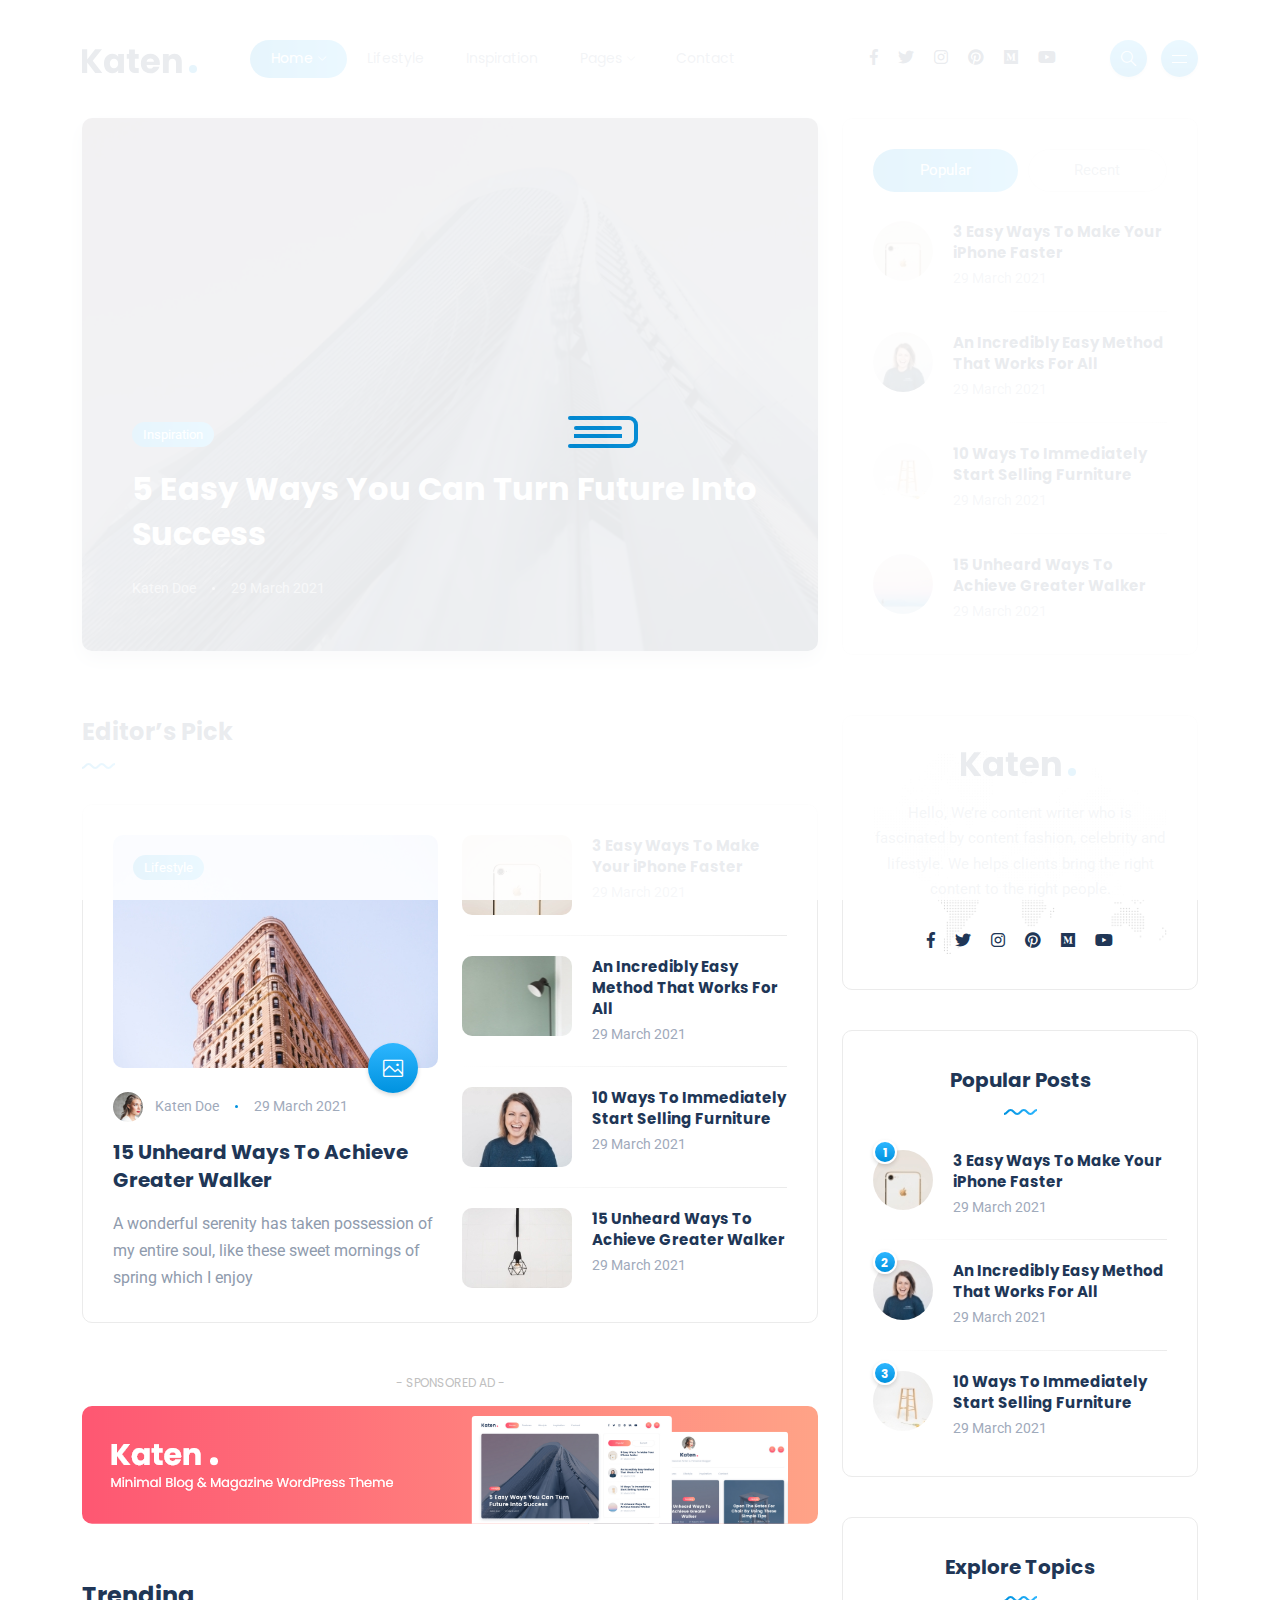
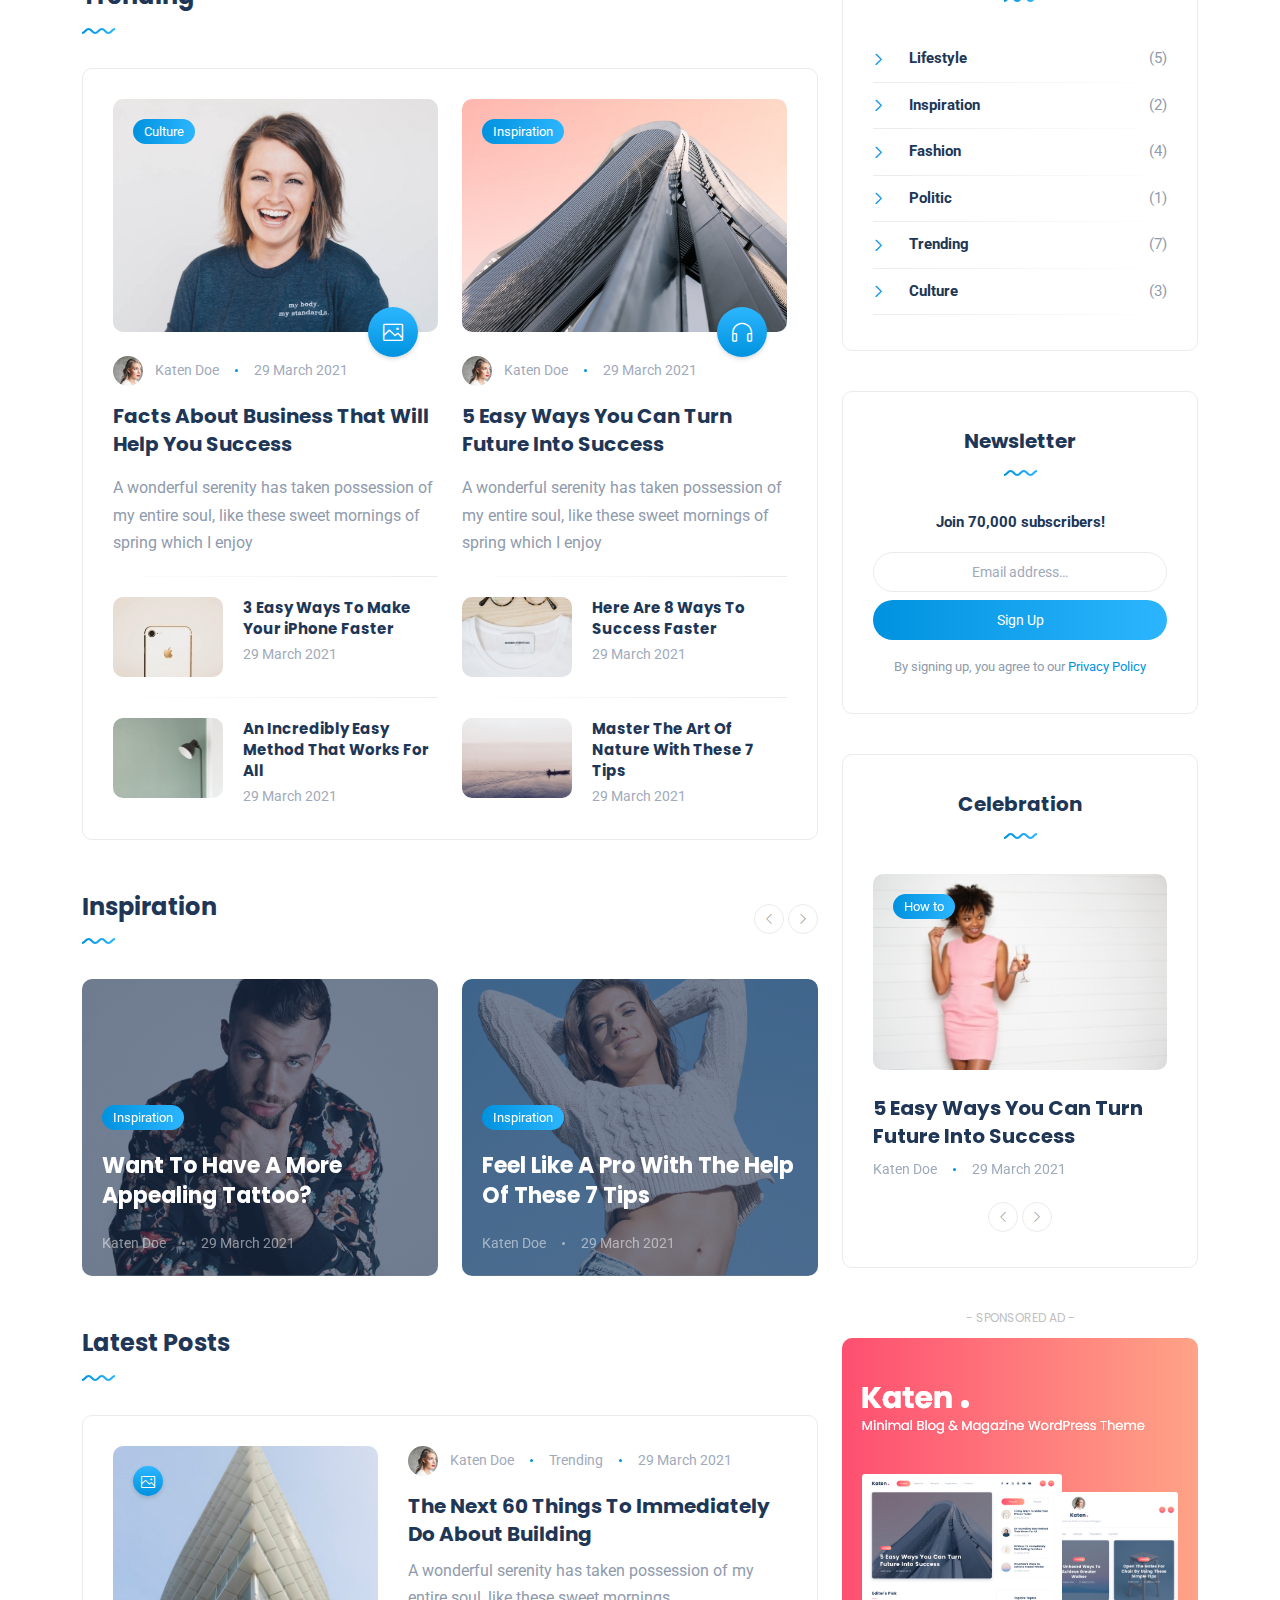
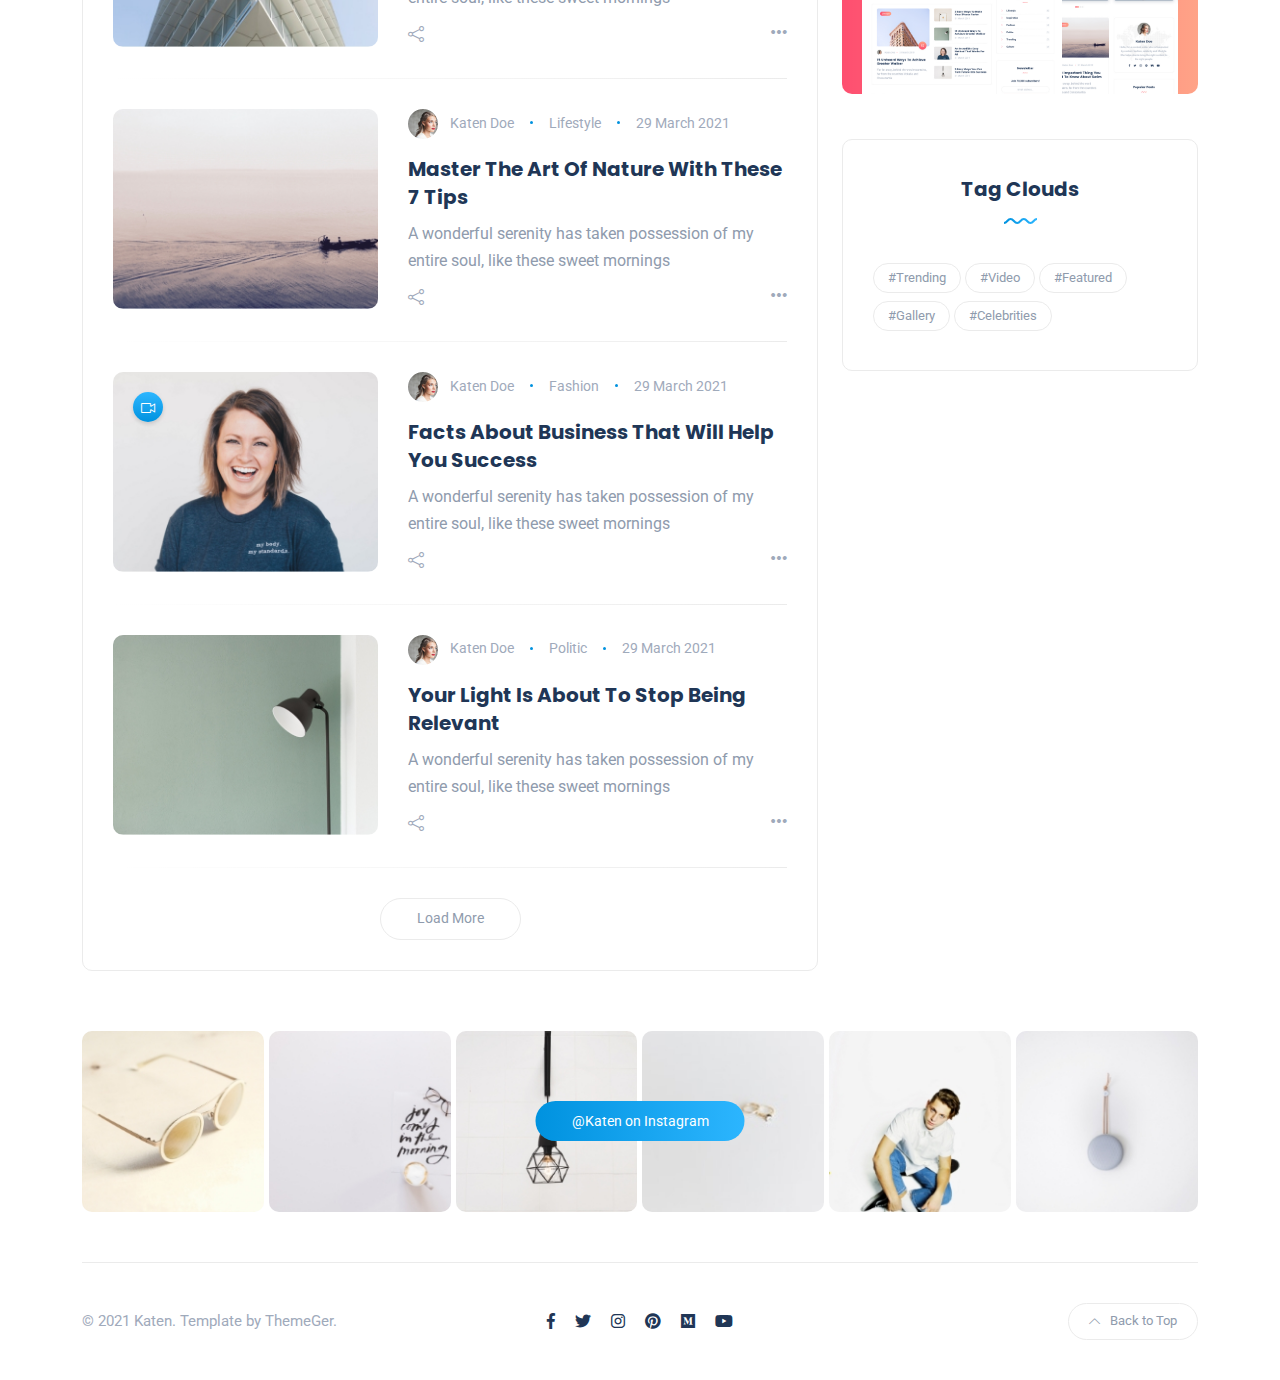
==== commit 445a7cca: "update home" ====
--- a/docs/index.html
+++ b/docs/index.html
@@ -1,6 +1,7 @@
 <!DOCTYPE html>
 <html lang="en-US">
 
+<!-- Mirrored from themeger.shop/html/katen/html/index.html by HTTrack Website Copier/3.x [XR&CO'2014], Sat, 13 Nov 2021 06:43:57 GMT -->
 <head>
 	<meta http-equiv="Content-Type" content="text/html; charset=UTF-8">
 	<title>Katen - Minimal Blog & Magazine HTML Theme</title>
@@ -24,87 +25,1049 @@
 
 <body>
 
-	<!-- preloader -->
-	<div id="preloader">
-		<div class="book">
-			<div class="inner">
-				<div class="left"></div>
-				<div class="middle"></div>
-				<div class="right"></div>
+<!-- preloader -->
+<div id="preloader">
+	<div class="book">
+		<div class="inner">
+			<div class="left"></div>
+			<div class="middle"></div>
+			<div class="right"></div>
+		</div>
+		<ul>
+			<li></li>
+			<li></li>
+			<li></li>
+			<li></li>
+			<li></li>
+			<li></li>
+			<li></li>
+			<li></li>
+			<li></li>
+			<li></li>
+			<li></li>
+			<li></li>
+			<li></li>
+			<li></li>
+			<li></li>
+			<li></li>
+			<li></li>
+			<li></li>
+		</ul>
+	</div>
+</div>
+
+<!-- site wrapper -->
+<div class="site-wrapper">
+
+	<div class="main-overlay"></div>
+
+	<!-- header -->
+	<header class="header-default">
+		<nav class="navbar navbar-expand-lg">
+			<div class="container-xl">
+				<!-- site logo -->
+				<a class="navbar-brand" href="index.html"><img src="images/logo.svg" alt="logo" /></a> 
+
+				<div class="collapse navbar-collapse">
+					<!-- menus -->
+					<ul class="navbar-nav mr-auto">
+						<li class="nav-item dropdown active">
+							<a class="nav-link dropdown-toggle" href="index.html">Home</a>
+							<ul class="dropdown-menu">
+								<li><a class="dropdown-item" href="index.html">Magazine</a></li>
+								<li><a class="dropdown-item" href="personal.html">Personal</a></li>
+								<li><a class="dropdown-item" href="personal-alt.html">Personal Alt</a></li>
+								<li><a class="dropdown-item" href="minimal.html">Minimal</a></li>
+								<li><a class="dropdown-item" href="classic.html">Classic</a></li>
+							</ul>
+						</li>
+						<li class="nav-item">
+							<a class="nav-link" href="category.html">Lifestyle</a>
+						</li>
+						<li class="nav-item">
+							<a class="nav-link" href="category.html">Inspiration</a>
+						</li>
+						<li class="nav-item dropdown">
+							<a class="nav-link dropdown-toggle" href="#">Pages</a>
+							<ul class="dropdown-menu">
+								<li><a class="dropdown-item" href="category.html">Category</a></li>
+								<li><a class="dropdown-item" href="blog-single.html">Blog Single</a></li>
+								<li><a class="dropdown-item" href="blog-single-alt.html">Blog Single Alt</a></li>
+								<li><a class="dropdown-item" href="about.html">About</a></li>
+								<li><a class="dropdown-item" href="contact.html">Contact</a></li>
+							</ul>
+						</li>
+						<li class="nav-item">
+							<a class="nav-link" href="contact.html">Contact</a>
+						</li>
+					</ul>
+				</div>
+
+				<!-- header right section -->
+				<div class="header-right">
+					<!-- social icons -->
+					<ul class="social-icons list-unstyled list-inline mb-0">
+						<li class="list-inline-item"><a href="#"><i class="fab fa-facebook-f"></i></a></li>
+						<li class="list-inline-item"><a href="#"><i class="fab fa-twitter"></i></a></li>
+						<li class="list-inline-item"><a href="#"><i class="fab fa-instagram"></i></a></li>
+						<li class="list-inline-item"><a href="#"><i class="fab fa-pinterest"></i></a></li>
+						<li class="list-inline-item"><a href="#"><i class="fab fa-medium"></i></a></li>
+						<li class="list-inline-item"><a href="#"><i class="fab fa-youtube"></i></a></li>
+					</ul>
+					<!-- header buttons -->
+					<div class="header-buttons">
+						<button class="search icon-button">
+							<i class="icon-magnifier"></i>
+						</button>
+						<button class="burger-menu icon-button">
+							<span class="burger-icon"></span>
+						</button>
+					</div>
+				</div>
 			</div>
-			<ul>
-				<li></li>
-				<li></li>
-				<li></li>
-				<li></li>
-				<li></li>
-				<li></li>
-				<li></li>
-				<li></li>
-				<li></li>
-				<li></li>
-				<li></li>
-				<li></li>
-				<li></li>
-				<li></li>
-				<li></li>
-				<li></li>
-				<li></li>
-				<li></li>
-			</ul>
+		</nav>
+	</header>
+
+	<!-- hero section -->
+	<section id="hero">
+
+		<div class="container-xl">
+
+			<div class="row gy-4">
+
+				<div class="col-lg-8">
+					
+					<!-- featured post large -->
+					<div class="post featured-post-lg">
+						<div class="details clearfix">
+							<a href="category.html" class="category-badge">Inspiration</a>
+							<h2 class="post-title"><a href="blog-single.html">5 Easy Ways You Can Turn Future Into Success</a></h2>
+							<ul class="meta list-inline mb-0">
+								<li class="list-inline-item"><a href="#">Katen Doe</a></li>
+								<li class="list-inline-item">29 March 2021</li>
+							</ul>
+						</div>
+						<a href="blog-single.html">
+							<div class="thumb rounded">
+								<div class="inner data-bg-image" data-bg-image="images/posts/featured-lg.jpg"></div>
+							</div>
+						</a>
+					</div>
+
+				</div>
+
+				<div class="col-lg-4">
+
+					<!-- post tabs -->
+					<div class="post-tabs rounded bordered">
+						<!-- tab navs -->
+						<ul class="nav nav-tabs nav-pills nav-fill" id="postsTab" role="tablist">
+							<li class="nav-item" role="presentation"><button aria-controls="popular" aria-selected="true" class="nav-link active" data-bs-target="#popular" data-bs-toggle="tab" id="popular-tab" role="tab" type="button">Popular</button></li>
+							<li class="nav-item" role="presentation"><button aria-controls="recent" aria-selected="false" class="nav-link" data-bs-target="#recent" data-bs-toggle="tab" id="recent-tab" role="tab" type="button">Recent</button></li>
+						</ul>
+						<!-- tab contents -->
+						<div class="tab-content" id="postsTabContent">
+							<!-- loader -->
+							<div class="lds-dual-ring"></div>
+							<!-- popular posts -->
+							<div aria-labelledby="popular-tab" class="tab-pane fade show active" id="popular" role="tabpanel">
+								<!-- post -->
+								<div class="post post-list-sm circle">
+									<div class="thumb circle">
+										<a href="blog-single.html">
+											<div class="inner">
+												<img src="images/posts/tabs-1.jpg" alt="post-title" />
+											</div>
+										</a>
+									</div>
+									<div class="details clearfix">
+										<h6 class="post-title my-0"><a href="blog-single.html">3 Easy Ways To Make Your iPhone Faster</a></h6>
+										<ul class="meta list-inline mt-1 mb-0">
+											<li class="list-inline-item">29 March 2021</li>
+										</ul>
+									</div>
+								</div>
+								<!-- post -->
+								<div class="post post-list-sm circle">
+									<div class="thumb circle">
+										<a href="blog-single.html">
+											<div class="inner">
+												<img src="images/posts/tabs-2.jpg" alt="post-title" />
+											</div>
+										</a>
+									</div>
+									<div class="details clearfix">
+										<h6 class="post-title my-0"><a href="blog-single.html">An Incredibly Easy Method That Works For All</a></h6>
+										<ul class="meta list-inline mt-1 mb-0">
+											<li class="list-inline-item">29 March 2021</li>
+										</ul>
+									</div>
+								</div>
+								<!-- post -->
+								<div class="post post-list-sm circle">
+									<div class="thumb circle">
+										<a href="blog-single.html">
+											<div class="inner">
+												<img src="images/posts/tabs-3.jpg" alt="post-title" />
+											</div>
+										</a>
+									</div>
+									<div class="details clearfix">
+										<h6 class="post-title my-0"><a href="blog-single.html">10 Ways To Immediately Start Selling Furniture</a></h6>
+										<ul class="meta list-inline mt-1 mb-0">
+											<li class="list-inline-item">29 March 2021</li>
+										</ul>
+									</div>
+								</div>
+								<!-- post -->
+								<div class="post post-list-sm circle">
+									<div class="thumb circle">
+										<a href="blog-single.html">
+											<div class="inner">
+												<img src="images/posts/tabs-4.jpg" alt="post-title" />
+											</div>
+										</a>
+									</div>
+									<div class="details clearfix">
+										<h6 class="post-title my-0"><a href="blog-single.html">15 Unheard Ways To Achieve Greater Walker</a></h6>
+										<ul class="meta list-inline mt-1 mb-0">
+											<li class="list-inline-item">29 March 2021</li>
+										</ul>
+									</div>
+								</div>
+							</div>
+							<!-- recent posts -->
+							<div aria-labelledby="recent-tab" class="tab-pane fade" id="recent" role="tabpanel">
+								<!-- post -->
+								<div class="post post-list-sm circle">
+									<div class="thumb circle">
+										<a href="blog-single.html">
+											<div class="inner">
+												<img src="images/posts/tabs-2.jpg" alt="post-title" />
+											</div>
+										</a>
+									</div>
+									<div class="details clearfix">
+										<h6 class="post-title my-0"><a href="blog-single.html">An Incredibly Easy Method That Works For All</a></h6>
+										<ul class="meta list-inline mt-1 mb-0">
+											<li class="list-inline-item">29 March 2021</li>
+										</ul>
+									</div>
+								</div>
+								<!-- post -->
+								<div class="post post-list-sm circle">
+									<div class="thumb circle">
+										<a href="blog-single.html">
+											<div class="inner">
+												<img src="images/posts/tabs-1.jpg" alt="post-title" />
+											</div>
+										</a>
+									</div>
+									<div class="details clearfix">
+										<h6 class="post-title my-0"><a href="blog-single.html">3 Easy Ways To Make Your iPhone Faster</a></h6>
+										<ul class="meta list-inline mt-1 mb-0">
+											<li class="list-inline-item">29 March 2021</li>
+										</ul>
+									</div>
+								</div>
+								<!-- post -->
+								<div class="post post-list-sm circle">
+									<div class="thumb circle">
+										<a href="blog-single.html">
+											<div class="inner">
+												<img src="images/posts/tabs-4.jpg" alt="post-title" />
+											</div>
+										</a>
+									</div>
+									<div class="details clearfix">
+										<h6 class="post-title my-0"><a href="blog-single.html">15 Unheard Ways To Achieve Greater Walker</a></h6>
+										<ul class="meta list-inline mt-1 mb-0">
+											<li class="list-inline-item">29 March 2021</li>
+										</ul>
+									</div>
+								</div>
+								<!-- post -->
+								<div class="post post-list-sm circle">
+									<div class="thumb circle">
+										<a href="blog-single.html">
+											<div class="inner">
+												<img src="images/posts/tabs-3.jpg" alt="post-title" />
+											</div>
+										</a>
+									</div>
+									<div class="details clearfix">
+										<h6 class="post-title my-0"><a href="blog-single.html">10 Ways To Immediately Start Selling Furniture</a></h6>
+										<ul class="meta list-inline mt-1 mb-0">
+											<li class="list-inline-item">29 March 2021</li>
+										</ul>
+									</div>
+								</div>
+							</div>
+						</div>
+					</div>
+				</div>
+
+			</div>
+
+		</div>
+
+	</section>
+
+	<!-- section main content -->
+	<section class="main-content">
+		<div class="container-xl">
+
+			<div class="row gy-4">
+
+				<div class="col-lg-8">
+
+					<!-- section header -->
+					<div class="section-header">
+						<h3 class="section-title">Editor’s Pick</h3>
+						<img src="images/wave.svg" class="wave" alt="wave" />
+					</div>
+
+					<div class="padding-30 rounded bordered">
+						<div class="row gy-5">
+							<div class="col-sm-6">
+								<!-- post -->
+								<div class="post">
+									<div class="thumb rounded">
+										<a href="category.html" class="category-badge position-absolute">Lifestyle</a>
+										<span class="post-format">
+											<i class="icon-picture"></i>
+										</span>
+										<a href="blog-single.html">
+											<div class="inner">
+												<img src="images/posts/editor-lg.jpg" alt="post-title" />
+											</div>
+										</a>
+									</div>
+									<ul class="meta list-inline mt-4 mb-0">
+										<li class="list-inline-item"><a href="#"><img src="images/other/author-sm.png" class="author" alt="author"/>Katen Doe</a></li>
+										<li class="list-inline-item">29 March 2021</li>
+									</ul>
+									<h5 class="post-title mb-3 mt-3"><a href="blog-single.html">15 Unheard Ways To Achieve Greater Walker</a></h5>
+									<p class="excerpt mb-0">A wonderful serenity has taken possession of my entire soul, like these sweet mornings of spring which I enjoy</p>
+								</div>
+							</div>
+							<div class="col-sm-6">
+								<!-- post -->
+								<div class="post post-list-sm square">
+									<div class="thumb rounded">
+										<a href="blog-single.html">
+											<div class="inner">
+												<img src="images/posts/editor-sm-1.jpg" alt="post-title" />
+											</div>
+										</a>
+									</div>
+									<div class="details clearfix">
+										<h6 class="post-title my-0"><a href="blog-single.html">3 Easy Ways To Make Your iPhone Faster</a></h6>
+										<ul class="meta list-inline mt-1 mb-0">
+											<li class="list-inline-item">29 March 2021</li>
+										</ul>
+									</div>
+								</div>
+								<!-- post -->
+								<div class="post post-list-sm square">
+									<div class="thumb rounded">
+										<a href="blog-single.html">
+											<div class="inner">
+												<img src="images/posts/editor-sm-2.jpg" alt="post-title" />
+											</div>
+										</a>
+									</div>
+									<div class="details clearfix">
+										<h6 class="post-title my-0"><a href="blog-single.html">An Incredibly Easy Method That Works For All</a></h6>
+										<ul class="meta list-inline mt-1 mb-0">
+											<li class="list-inline-item">29 March 2021</li>
+										</ul>
+									</div>
+								</div>
+								<!-- post -->
+								<div class="post post-list-sm square">
+									<div class="thumb rounded">
+										<a href="blog-single.html">
+											<div class="inner">
+												<img src="images/posts/editor-sm-3.jpg" alt="post-title" />
+											</div>
+										</a>
+									</div>
+									<div class="details clearfix">
+										<h6 class="post-title my-0"><a href="blog-single.html">10 Ways To Immediately Start Selling Furniture</a></h6>
+										<ul class="meta list-inline mt-1 mb-0">
+											<li class="list-inline-item">29 March 2021</li>
+										</ul>
+									</div>
+								</div>
+								<!-- post -->
+								<div class="post post-list-sm square">
+									<div class="thumb rounded">
+										<a href="blog-single.html">
+											<div class="inner">
+												<img src="images/posts/editor-sm-4.jpg" alt="post-title" />
+											</div>
+										</a>
+									</div>
+									<div class="details clearfix">
+										<h6 class="post-title my-0"><a href="blog-single.html">15 Unheard Ways To Achieve Greater Walker</a></h6>
+										<ul class="meta list-inline mt-1 mb-0">
+											<li class="list-inline-item">29 March 2021</li>
+										</ul>
+									</div>
+								</div>
+							</div>
+						</div>
+					</div>
+
+					<div class="spacer" data-height="50"></div>
+
+					<!-- horizontal ads -->
+					<div class="ads-horizontal text-md-center">
+						<span class="ads-title">- Sponsored Ad -</span>
+						<a href="#">
+							<img src="images/ads/ad-750.png" alt="Advertisement" />
+						</a>
+					</div>
+
+					<div class="spacer" data-height="50"></div>
+
+					<!-- section header -->
+					<div class="section-header">
+						<h3 class="section-title">Trending</h3>
+						<img src="images/wave.svg" class="wave" alt="wave" />
+					</div>
+
+					<div class="padding-30 rounded bordered">
+						<div class="row gy-5">
+							<div class="col-sm-6">
+								<!-- post large -->
+								<div class="post">
+									<div class="thumb rounded">
+										<a href="category.html" class="category-badge position-absolute">Culture</a>
+										<span class="post-format">
+											<i class="icon-picture"></i>
+										</span>
+										<a href="blog-single.html">
+											<div class="inner">
+												<img src="images/posts/trending-lg-1.jpg" alt="post-title" />
+											</div>
+										</a>
+									</div>
+									<ul class="meta list-inline mt-4 mb-0">
+										<li class="list-inline-item"><a href="#"><img src="images/other/author-sm.png" class="author" alt="author"/>Katen Doe</a></li>
+										<li class="list-inline-item">29 March 2021</li>
+									</ul>
+									<h5 class="post-title mb-3 mt-3"><a href="blog-single.html">Facts About Business That Will Help You Success</a></h5>
+									<p class="excerpt mb-0">A wonderful serenity has taken possession of my entire soul, like these sweet mornings of spring which I enjoy</p>
+								</div>
+								<!-- post -->
+								<div class="post post-list-sm square before-seperator">
+									<div class="thumb rounded">
+										<a href="blog-single.html">
+											<div class="inner">
+												<img src="images/posts/trending-sm-1.jpg" alt="post-title" />
+											</div>
+										</a>
+									</div>
+									<div class="details clearfix">
+										<h6 class="post-title my-0"><a href="blog-single.html">3 Easy Ways To Make Your iPhone Faster</a></h6>
+										<ul class="meta list-inline mt-1 mb-0">
+											<li class="list-inline-item">29 March 2021</li>
+										</ul>
+									</div>
+								</div>
+								<!-- post -->
+								<div class="post post-list-sm square before-seperator">
+									<div class="thumb rounded">
+										<a href="blog-single.html">
+											<div class="inner">
+												<img src="images/posts/trending-sm-2.jpg" alt="post-title" />
+											</div>
+										</a>
+									</div>
+									<div class="details clearfix">
+										<h6 class="post-title my-0"><a href="blog-single.html">An Incredibly Easy Method That Works For All</a></h6>
+										<ul class="meta list-inline mt-1 mb-0">
+											<li class="list-inline-item">29 March 2021</li>
+										</ul>
+									</div>
+								</div>
+							</div>
+							<div class="col-sm-6">
+								<!-- post large -->
+								<div class="post">
+									<div class="thumb rounded">
+										<a href="category.html" class="category-badge position-absolute">Inspiration</a>
+										<span class="post-format">
+											<i class="icon-earphones"></i>
+										</span>
+										<a href="blog-single.html">
+											<div class="inner">
+												<img src="images/posts/trending-lg-2.jpg" alt="post-title" />
+											</div>
+										</a>
+									</div>
+									<ul class="meta list-inline mt-4 mb-0">
+										<li class="list-inline-item"><a href="#"><img src="images/other/author-sm.png" class="author" alt="author"/>Katen Doe</a></li>
+										<li class="list-inline-item">29 March 2021</li>
+									</ul>
+									<h5 class="post-title mb-3 mt-3"><a href="blog-single.html">5 Easy Ways You Can Turn Future Into Success</a></h5>
+									<p class="excerpt mb-0">A wonderful serenity has taken possession of my entire soul, like these sweet mornings of spring which I enjoy</p>
+								</div>
+								<!-- post -->
+								<div class="post post-list-sm square before-seperator">
+									<div class="thumb rounded">
+										<a href="blog-single.html">
+											<div class="inner">
+												<img src="images/posts/trending-sm-3.jpg" alt="post-title" />
+											</div>
+										</a>
+									</div>
+									<div class="details clearfix">
+										<h6 class="post-title my-0"><a href="blog-single.html">Here Are 8 Ways To Success Faster</a></h6>
+										<ul class="meta list-inline mt-1 mb-0">
+											<li class="list-inline-item">29 March 2021</li>
+										</ul>
+									</div>
+								</div>
+								<!-- post -->
+								<div class="post post-list-sm square before-seperator">
+									<div class="thumb rounded">
+										<a href="blog-single.html">
+											<div class="inner">
+												<img src="images/posts/trending-sm-4.jpg" alt="post-title" />
+											</div>
+										</a>
+									</div>
+									<div class="details clearfix">
+										<h6 class="post-title my-0"><a href="blog-single.html">Master The Art Of Nature With These 7 Tips</a></h6>
+										<ul class="meta list-inline mt-1 mb-0">
+											<li class="list-inline-item">29 March 2021</li>
+										</ul>
+									</div>
+								</div>
+							</div>
+						</div>
+					</div>
+
+					<div class="spacer" data-height="50"></div>
+
+					<!-- section header -->
+					<div class="section-header">
+						<h3 class="section-title">Inspiration</h3>
+						<img src="images/wave.svg" class="wave" alt="wave" />
+						<div class="slick-arrows-top">
+							<button type="button" data-role="none" class="carousel-topNav-prev slick-custom-buttons" aria-label="Previous"><i class="icon-arrow-left"></i></button>
+							<button type="button" data-role="none" class="carousel-topNav-next slick-custom-buttons" aria-label="Next"><i class="icon-arrow-right"></i></button>
+						</div>
+					</div>
+
+					<div class="row post-carousel-twoCol post-carousel">
+						<!-- post -->
+						<div class="post post-over-content col-md-6">
+							<div class="details clearfix">
+								<a href="category.html" class="category-badge">Inspiration</a>
+								<h4 class="post-title"><a href="blog-single.html">Want To Have A More Appealing Tattoo?</a></h4>
+								<ul class="meta list-inline mb-0">
+									<li class="list-inline-item"><a href="#">Katen Doe</a></li>
+									<li class="list-inline-item">29 March 2021</li>
+								</ul>
+							</div>
+							<a href="blog-single.html">
+								<div class="thumb rounded">
+									<div class="inner">
+										<img src="images/posts/inspiration-1.jpg" alt="thumb" />
+									</div>
+								</div>
+							</a>
+						</div>
+						<!-- post -->
+						<div class="post post-over-content col-md-6">
+							<div class="details clearfix">
+								<a href="category.html" class="category-badge">Inspiration</a>
+								<h4 class="post-title"><a href="blog-single.html">Feel Like A Pro With The Help Of These 7 Tips</a></h4>
+								<ul class="meta list-inline mb-0">
+									<li class="list-inline-item"><a href="#">Katen Doe</a></li>
+									<li class="list-inline-item">29 March 2021</li>
+								</ul>
+							</div>
+							<a href="blog-single.html">
+								<div class="thumb rounded">
+									<div class="inner">
+										<img src="images/posts/inspiration-2.jpg" alt="thumb" />
+									</div>
+								</div>
+							</a>
+						</div>
+						<!-- post -->
+						<div class="post post-over-content col-md-6">
+							<div class="details clearfix">
+								<a href="category.html" class="category-badge">Inspiration</a>
+								<h4 class="post-title"><a href="blog-single.html">Your Light Is About To Stop Being Relevant</a></h4>
+								<ul class="meta list-inline mb-0">
+									<li class="list-inline-item"><a href="#">Katen Doe</a></li>
+									<li class="list-inline-item">29 March 2021</li>
+								</ul>
+							</div>
+							<a href="blog-single.html">
+								<div class="thumb rounded">
+									<div class="inner">
+										<img src="images/posts/inspiration-3.jpg" alt="thumb" />
+									</div>
+								</div>
+							</a>
+						</div>
+					</div>
+
+					<div class="spacer" data-height="50"></div>
+
+					<!-- section header -->
+					<div class="section-header">
+						<h3 class="section-title">Latest Posts</h3>
+						<img src="images/wave.svg" class="wave" alt="wave" />
+					</div>
+
+					<div class="padding-30 rounded bordered">
+
+						<div class="row">
+							
+							<div class="col-md-12 col-sm-6">
+								<!-- post -->
+								<div class="post post-list clearfix">
+									<div class="thumb rounded">
+										<span class="post-format-sm">
+											<i class="icon-picture"></i>
+										</span>
+										<a href="blog-single.html">
+											<div class="inner">
+												<img src="images/posts/latest-sm-1.jpg" alt="post-title" />
+											</div>
+										</a>
+									</div>
+									<div class="details">
+										<ul class="meta list-inline mb-3">
+											<li class="list-inline-item"><a href="#"><img src="images/other/author-sm.png" class="author" alt="author"/>Katen Doe</a></li>
+											<li class="list-inline-item"><a href="#">Trending</a></li>
+											<li class="list-inline-item">29 March 2021</li>
+										</ul>
+										<h5 class="post-title"><a href="blog-single.html">The Next 60 Things To Immediately Do About Building</a></h5>
+										<p class="excerpt mb-0">A wonderful serenity has taken possession of my entire soul, like these sweet mornings</p>
+										<div class="post-bottom clearfix d-flex align-items-center">
+											<div class="social-share me-auto">
+												<button class="toggle-button icon-share"></button>
+												<ul class="icons list-unstyled list-inline mb-0">
+													<li class="list-inline-item"><a href="#"><i class="fab fa-facebook-f"></i></a></li>
+													<li class="list-inline-item"><a href="#"><i class="fab fa-twitter"></i></a></li>
+													<li class="list-inline-item"><a href="#"><i class="fab fa-linkedin-in"></i></a></li>
+													<li class="list-inline-item"><a href="#"><i class="fab fa-pinterest"></i></a></li>
+													<li class="list-inline-item"><a href="#"><i class="fab fa-telegram-plane"></i></a></li>
+													<li class="list-inline-item"><a href="#"><i class="far fa-envelope"></i></a></li>
+												</ul>
+											</div>
+											<div class="more-button float-end">
+												<a href="blog-single.html"><span class="icon-options"></span></a>
+											</div>
+										</div>
+									</div>
+								</div>
+							</div>
+
+							<div class="col-md-12 col-sm-6">
+								<!-- post -->
+								<div class="post post-list clearfix">
+									<div class="thumb rounded">
+										<a href="blog-single.html">
+											<div class="inner">
+												<img src="images/posts/latest-sm-2.jpg" alt="post-title" />
+											</div>
+										</a>
+									</div>
+									<div class="details">
+										<ul class="meta list-inline mb-3">
+											<li class="list-inline-item"><a href="#"><img src="images/other/author-sm.png" class="author" alt="author"/>Katen Doe</a></li>
+											<li class="list-inline-item"><a href="#">Lifestyle</a></li>
+											<li class="list-inline-item">29 March 2021</li>
+										</ul>
+										<h5 class="post-title"><a href="blog-single.html">Master The Art Of Nature With These 7 Tips</a></h5>
+										<p class="excerpt mb-0">A wonderful serenity has taken possession of my entire soul, like these sweet mornings</p>
+										<div class="post-bottom clearfix d-flex align-items-center">
+											<div class="social-share me-auto">
+												<button class="toggle-button icon-share"></button>
+												<ul class="icons list-unstyled list-inline mb-0">
+													<li class="list-inline-item"><a href="#"><i class="fab fa-facebook-f"></i></a></li>
+													<li class="list-inline-item"><a href="#"><i class="fab fa-twitter"></i></a></li>
+													<li class="list-inline-item"><a href="#"><i class="fab fa-linkedin-in"></i></a></li>
+													<li class="list-inline-item"><a href="#"><i class="fab fa-pinterest"></i></a></li>
+													<li class="list-inline-item"><a href="#"><i class="fab fa-telegram-plane"></i></a></li>
+													<li class="list-inline-item"><a href="#"><i class="far fa-envelope"></i></a></li>
+												</ul>
+											</div>
+											<div class="more-button float-end">
+												<a href="blog-single.html"><span class="icon-options"></span></a>
+											</div>
+										</div>
+									</div>
+								</div>
+							</div>
+
+							<div class="col-md-12 col-sm-6">
+								<!-- post -->
+								<div class="post post-list clearfix">
+									<div class="thumb rounded">
+										<span class="post-format-sm">
+											<i class="icon-camrecorder"></i>
+										</span>
+										<a href="blog-single.html">
+											<div class="inner">
+												<img src="images/posts/latest-sm-3.jpg" alt="post-title" />
+											</div>
+										</a>
+									</div>
+									<div class="details">
+										<ul class="meta list-inline mb-3">
+											<li class="list-inline-item"><a href="#"><img src="images/other/author-sm.png" class="author" alt="author"/>Katen Doe</a></li>
+											<li class="list-inline-item"><a href="#">Fashion</a></li>
+											<li class="list-inline-item">29 March 2021</li>
+										</ul>
+										<h5 class="post-title"><a href="blog-single.html">Facts About Business That Will Help You Success</a></h5>
+										<p class="excerpt mb-0">A wonderful serenity has taken possession of my entire soul, like these sweet mornings</p>
+										<div class="post-bottom clearfix d-flex align-items-center">
+											<div class="social-share me-auto">
+												<button class="toggle-button icon-share"></button>
+												<ul class="icons list-unstyled list-inline mb-0">
+													<li class="list-inline-item"><a href="#"><i class="fab fa-facebook-f"></i></a></li>
+													<li class="list-inline-item"><a href="#"><i class="fab fa-twitter"></i></a></li>
+													<li class="list-inline-item"><a href="#"><i class="fab fa-linkedin-in"></i></a></li>
+													<li class="list-inline-item"><a href="#"><i class="fab fa-pinterest"></i></a></li>
+													<li class="list-inline-item"><a href="#"><i class="fab fa-telegram-plane"></i></a></li>
+													<li class="list-inline-item"><a href="#"><i class="far fa-envelope"></i></a></li>
+												</ul>
+											</div>
+											<div class="more-button float-end">
+												<a href="blog-single.html"><span class="icon-options"></span></a>
+											</div>
+										</div>
+									</div>
+								</div>
+							</div>
+
+							<div class="col-md-12 col-sm-6">
+								<!-- post -->
+								<div class="post post-list clearfix">
+									<div class="thumb rounded">
+										<a href="blog-single.html">
+											<div class="inner">
+												<img src="images/posts/latest-sm-4.jpg" alt="post-title" />
+											</div>
+										</a>
+									</div>
+									<div class="details">
+										<ul class="meta list-inline mb-3">
+											<li class="list-inline-item"><a href="#"><img src="images/other/author-sm.png" class="author" alt="author"/>Katen Doe</a></li>
+											<li class="list-inline-item"><a href="#">Politic</a></li>
+											<li class="list-inline-item">29 March 2021</li>
+										</ul>
+										<h5 class="post-title"><a href="blog-single.html">Your Light Is About To Stop Being Relevant</a></h5>
+										<p class="excerpt mb-0">A wonderful serenity has taken possession of my entire soul, like these sweet mornings</p>
+										<div class="post-bottom clearfix d-flex align-items-center">
+											<div class="social-share me-auto">
+												<button class="toggle-button icon-share"></button>
+												<ul class="icons list-unstyled list-inline mb-0">
+													<li class="list-inline-item"><a href="#"><i class="fab fa-facebook-f"></i></a></li>
+													<li class="list-inline-item"><a href="#"><i class="fab fa-twitter"></i></a></li>
+													<li class="list-inline-item"><a href="#"><i class="fab fa-linkedin-in"></i></a></li>
+													<li class="list-inline-item"><a href="#"><i class="fab fa-pinterest"></i></a></li>
+													<li class="list-inline-item"><a href="#"><i class="fab fa-telegram-plane"></i></a></li>
+													<li class="list-inline-item"><a href="#"><i class="far fa-envelope"></i></a></li>
+												</ul>
+											</div>
+											<div class="more-button float-end">
+												<a href="blog-single.html"><span class="icon-options"></span></a>
+											</div>
+										</div>
+									</div>
+								</div>
+							</div>
+							
+						</div
+						>
+						<!-- load more button -->
+						<div class="text-center">
+							<button class="btn btn-simple">Load More</button>
+						</div>
+
+					</div>
+
+				</div>
+				<div class="col-lg-4">
+
+					<!-- sidebar -->
+					<div class="sidebar">
+						<!-- widget about -->
+						<div class="widget rounded">
+							<div class="widget-about data-bg-image text-center" data-bg-image="images/map-bg.png">
+								<img src="images/logo.svg" alt="logo" class="mb-4" />
+								<p class="mb-4">Hello, We’re content writer who is fascinated by content fashion, celebrity and lifestyle. We helps clients bring the right content to the right people.</p>
+								<ul class="social-icons list-unstyled list-inline mb-0">
+									<li class="list-inline-item"><a href="#"><i class="fab fa-facebook-f"></i></a></li>
+									<li class="list-inline-item"><a href="#"><i class="fab fa-twitter"></i></a></li>
+									<li class="list-inline-item"><a href="#"><i class="fab fa-instagram"></i></a></li>
+									<li class="list-inline-item"><a href="#"><i class="fab fa-pinterest"></i></a></li>
+									<li class="list-inline-item"><a href="#"><i class="fab fa-medium"></i></a></li>
+									<li class="list-inline-item"><a href="#"><i class="fab fa-youtube"></i></a></li>
+								</ul>
+							</div>
+						</div>
+
+						<!-- widget popular posts -->
+						<div class="widget rounded">
+							<div class="widget-header text-center">
+								<h3 class="widget-title">Popular Posts</h3>
+								<img src="images/wave.svg" class="wave" alt="wave" />
+							</div>
+							<div class="widget-content">
+								<!-- post -->
+								<div class="post post-list-sm circle">
+									<div class="thumb circle">
+										<span class="number">1</span>
+										<a href="blog-single.html">
+											<div class="inner">
+												<img src="images/posts/tabs-1.jpg" alt="post-title" />
+											</div>
+										</a>
+									</div>
+									<div class="details clearfix">
+										<h6 class="post-title my-0"><a href="blog-single.html">3 Easy Ways To Make Your iPhone Faster</a></h6>
+										<ul class="meta list-inline mt-1 mb-0">
+											<li class="list-inline-item">29 March 2021</li>
+										</ul>
+									</div>
+								</div>
+								<!-- post -->
+								<div class="post post-list-sm circle">
+									<div class="thumb circle">
+										<span class="number">2</span>
+										<a href="blog-single.html">
+											<div class="inner">
+												<img src="images/posts/tabs-2.jpg" alt="post-title" />
+											</div>
+										</a>
+									</div>
+									<div class="details clearfix">
+										<h6 class="post-title my-0"><a href="blog-single.html">An Incredibly Easy Method That Works For All</a></h6>
+										<ul class="meta list-inline mt-1 mb-0">
+											<li class="list-inline-item">29 March 2021</li>
+										</ul>
+									</div>
+								</div>
+								<!-- post -->
+								<div class="post post-list-sm circle">
+									<div class="thumb circle">
+										<span class="number">3</span>
+										<a href="blog-single.html">
+											<div class="inner">
+												<img src="images/posts/tabs-3.jpg" alt="post-title" />
+											</div>
+										</a>
+									</div>
+									<div class="details clearfix">
+										<h6 class="post-title my-0"><a href="blog-single.html">10 Ways To Immediately Start Selling Furniture</a></h6>
+										<ul class="meta list-inline mt-1 mb-0">
+											<li class="list-inline-item">29 March 2021</li>
+										</ul>
+									</div>
+								</div>
+							</div>		
+						</div>
+
+						<!-- widget categories -->
+						<div class="widget rounded">
+							<div class="widget-header text-center">
+								<h3 class="widget-title">Explore Topics</h3>
+								<img src="images/wave.svg" class="wave" alt="wave" />
+							</div>
+							<div class="widget-content">
+								<ul class="list">
+									<li><a href="#">Lifestyle</a><span>(5)</span></li>
+									<li><a href="#">Inspiration</a><span>(2)</span></li>
+									<li><a href="#">Fashion</a><span>(4)</span></li>
+									<li><a href="#">Politic</a><span>(1)</span></li>
+									<li><a href="#">Trending</a><span>(7)</span></li>
+									<li><a href="#">Culture</a><span>(3)</span></li>
+								</ul>
+							</div>
+							
+						</div>
+
+						<!-- widget newsletter -->
+						<div class="widget rounded">
+							<div class="widget-header text-center">
+								<h3 class="widget-title">Newsletter</h3>
+								<img src="images/wave.svg" class="wave" alt="wave" />
+							</div>
+							<div class="widget-content">
+								<span class="newsletter-headline text-center mb-3">Join 70,000 subscribers!</span>
+								<form>
+									<div class="mb-2">
+										<input class="form-control w-100 text-center" placeholder="Email address…" type="email">
+									</div>
+									<button class="btn btn-default btn-full" type="submit">Sign Up</button>
+								</form>
+								<span class="newsletter-privacy text-center mt-3">By signing up, you agree to our <a href="#">Privacy Policy</a></span>
+							</div>		
+						</div>
+
+						<!-- widget post carousel -->
+						<div class="widget rounded">
+							<div class="widget-header text-center">
+								<h3 class="widget-title">Celebration</h3>
+								<img src="images/wave.svg" class="wave" alt="wave" />
+							</div>
+							<div class="widget-content">
+								<div class="post-carousel-widget">
+									<!-- post -->
+									<div class="post post-carousel">
+										<div class="thumb rounded">
+											<a href="category.html" class="category-badge position-absolute">How to</a>
+											<a href="blog-single.html">
+												<div class="inner">
+													<img src="images/widgets/widget-carousel-1.jpg" alt="post-title" />
+												</div>
+											</a>
+										</div>
+										<h5 class="post-title mb-0 mt-4"><a href="blog-single.html">5 Easy Ways You Can Turn Future Into Success</a></h5>
+										<ul class="meta list-inline mt-2 mb-0">
+											<li class="list-inline-item"><a href="#">Katen Doe</a></li>
+											<li class="list-inline-item">29 March 2021</li>
+										</ul>
+									</div>
+									<!-- post -->
+									<div class="post post-carousel">
+										<div class="thumb rounded">
+											<a href="category.html" class="category-badge position-absolute">Trending</a>
+											<a href="blog-single.html">
+												<div class="inner">
+													<img src="images/widgets/widget-carousel-2.jpg" alt="post-title" />
+												</div>
+											</a>
+										</div>
+										<h5 class="post-title mb-0 mt-4"><a href="blog-single.html">Master The Art Of Nature With These 7 Tips</a></h5>
+										<ul class="meta list-inline mt-2 mb-0">
+											<li class="list-inline-item"><a href="#">Katen Doe</a></li>
+											<li class="list-inline-item">29 March 2021</li>
+										</ul>
+									</div>
+									<!-- post -->
+									<div class="post post-carousel">
+										<div class="thumb rounded">
+											<a href="category.html" class="category-badge position-absolute">How to</a>
+											<a href="blog-single.html">
+												<div class="inner">
+													<img src="images/widgets/widget-carousel-1.jpg" alt="post-title" />
+												</div>
+											</a>
+										</div>
+										<h5 class="post-title mb-0 mt-4"><a href="blog-single.html">5 Easy Ways You Can Turn Future Into Success</a></h5>
+										<ul class="meta list-inline mt-2 mb-0">
+											<li class="list-inline-item"><a href="#">Katen Doe</a></li>
+											<li class="list-inline-item">29 March 2021</li>
+										</ul>
+									</div>
+								</div>
+								<!-- carousel arrows -->
+								<div class="slick-arrows-bot">
+									<button type="button" data-role="none" class="carousel-botNav-prev slick-custom-buttons" aria-label="Previous"><i class="icon-arrow-left"></i></button>
+									<button type="button" data-role="none" class="carousel-botNav-next slick-custom-buttons" aria-label="Next"><i class="icon-arrow-right"></i></button>
+								</div>
+							</div>		
+						</div>
+
+						<!-- widget advertisement -->
+						<div class="widget no-container rounded text-md-center">
+							<span class="ads-title">- Sponsored Ad -</span>
+							<a href="#" class="widget-ads">
+								<img src="images/ads/ad-360.png" alt="Advertisement" />	
+							</a>
+						</div>
+
+						<!-- widget tags -->
+						<div class="widget rounded">
+							<div class="widget-header text-center">
+								<h3 class="widget-title">Tag Clouds</h3>
+								<img src="images/wave.svg" class="wave" alt="wave" />
+							</div>
+							<div class="widget-content">
+								<a href="#" class="tag">#Trending</a>
+								<a href="#" class="tag">#Video</a>
+								<a href="#" class="tag">#Featured</a>
+								<a href="#" class="tag">#Gallery</a>
+								<a href="#" class="tag">#Celebrities</a>
+							</div>		
+						</div>
+
+					</div>
+
+				</div>
+
+			</div>
+
+		</div>
+	</section>
+
+	<!-- instagram feed -->
+	<div class="instagram">
+		<div class="container-xl">
+			<!-- button -->
+			<a href="#" class="btn btn-default btn-instagram">@Katen on Instagram</a>
+			<!-- images -->
+			<div class="instagram-feed d-flex flex-wrap">
+				<div class="insta-item col-sm-2 col-6 col-md-2">
+					<a href="#">
+						<img src="images/insta/insta-1.jpg" alt="insta-title" />
+					</a>
+				</div>
+				<div class="insta-item col-sm-2 col-6 col-md-2">
+					<a href="#">
+						<img src="images/insta/insta-2.jpg" alt="insta-title" />
+					</a>
+				</div>
+				<div class="insta-item col-sm-2 col-6 col-md-2">
+					<a href="#">
+						<img src="images/insta/insta-3.jpg" alt="insta-title" />
+					</a>
+				</div>
+				<div class="insta-item col-sm-2 col-6 col-md-2">
+					<a href="#">
+						<img src="images/insta/insta-4.jpg" alt="insta-title" />
+					</a>
+				</div>
+				<div class="insta-item col-sm-2 col-6 col-md-2">
+					<a href="#">
+						<img src="images/insta/insta-5.jpg" alt="insta-title" />
+					</a>
+				</div>
+				<div class="insta-item col-sm-2 col-6 col-md-2">
+					<a href="#">
+						<img src="images/insta/insta-6.jpg" alt="insta-title" />
+					</a>
+				</div>
+			</div>
 		</div>
 	</div>
 
-	<!-- site wrapper -->
-	<div class="site-wrapper">
-
-		<div class="main-overlay"></div>
-
-		<!-- header -->
-		<header class="header-default">
-			<nav class="navbar navbar-expand-lg">
-				<div class="container-xl">
-					<!-- site logo -->
-					<a class="navbar-brand" href="index.html"><img src="images/logo.svg" alt="logo" /></a>
-
-					<div class="collapse navbar-collapse">
-						<!-- menus -->
-						<ul class="navbar-nav mr-auto">
-							<li class="nav-item dropdown active">
-								<a class="nav-link dropdown-toggle" href="index.html">Home</a>
-								<ul class="dropdown-menu">
-									<li><a class="dropdown-item" href="index.html">Magazine</a></li>
-									<li><a class="dropdown-item" href="personal.html">Personal</a></li>
-									<li><a class="dropdown-item" href="personal-alt.html">Personal Alt</a></li>
-									<li><a class="dropdown-item" href="minimal.html">Minimal</a></li>
-									<li><a class="dropdown-item" href="classic.html">Classic</a></li>
-								</ul>
-							</li>
-							<li class="nav-item">
-								<a class="nav-link" href="category.html">Lifestyle</a>
-							</li>
-							<li class="nav-item">
-								<a class="nav-link" href="category.html">Inspiration</a>
-							</li>
-							<li class="nav-item dropdown">
-								<a class="nav-link dropdown-toggle" href="#">Pages</a>
-								<ul class="dropdown-menu">
-									<li><a class="dropdown-item" href="category.html">Category</a></li>
-									<li><a class="dropdown-item" href="blog-single.html">Blog Single</a></li>
-									<li><a class="dropdown-item" href="blog-single-alt.html">Blog Single Alt</a></li>
-									<li><a class="dropdown-item" href="about.html">About</a></li>
-									<li><a class="dropdown-item" href="contact.html">Contact</a></li>
-								</ul>
-							</li>
-							<li class="nav-item">
-								<a class="nav-link" href="contact.html">Contact</a>
-							</li>
-						</ul>
-					</div>
-
-					<!-- header right section -->
-					<div class="header-right">
-						<!-- social icons -->
+	<!-- footer -->
+	<footer>
+		<div class="container-xl">
+			<div class="footer-inner">
+				<div class="row d-flex align-items-center gy-4">
+					<!-- copyright text -->
+					<div class="col-md-4">
+						<span class="copyright">© 2021 Katen. Template by ThemeGer.</span>
+					</div>
+
+					<!-- social icons -->
+					<div class="col-md-4 text-center">
 						<ul class="social-icons list-unstyled list-inline mb-0">
 							<li class="list-inline-item"><a href="#"><i class="fab fa-facebook-f"></i></a></li>
 							<li class="list-inline-item"><a href="#"><i class="fab fa-twitter"></i></a></li>
@@ -113,1108 +1076,95 @@
 							<li class="list-inline-item"><a href="#"><i class="fab fa-medium"></i></a></li>
 							<li class="list-inline-item"><a href="#"><i class="fab fa-youtube"></i></a></li>
 						</ul>
-						<!-- header buttons -->
-						<div class="header-buttons">
-							<button class="search icon-button">
-								<i class="icon-magnifier"></i>
-							</button>
-							<button class="burger-menu icon-button">
-								<span class="burger-icon"></span>
-							</button>
-						</div>
-					</div>
-				</div>
-			</nav>
-		</header>
-
-		<!-- hero section -->
-		<section id="hero">
-
-			<div class="container-xl">
-
-				<div class="row gy-4">
-
-					<div class="col-lg-8">
-
-						<!-- featured post large -->
-						<div class="post featured-post-lg">
-							<div class="details clearfix">
-								<a href="category.html" class="category-badge">Inspiration</a>
-								<h2 class="post-title"><a href="blog-single.html">5 Easy Ways You Can Turn Future Into Success</a></h2>
-								<ul class="meta list-inline mb-0">
-									<li class="list-inline-item"><a href="#">Katen Doe</a></li>
-									<li class="list-inline-item">29 March 2021</li>
-								</ul>
-							</div>
-							<a href="blog-single.html">
-								<div class="thumb rounded">
-									<div class="inner data-bg-image" data-bg-image="images/posts/featured-lg.jpg"></div>
-								</div>
-							</a>
-						</div>
-
-					</div>
-
-					<div class="col-lg-4">
-
-						<!-- post tabs -->
-						<div class="post-tabs rounded bordered">
-							<!-- tab navs -->
-							<ul class="nav nav-tabs nav-pills nav-fill" id="postsTab" role="tablist">
-								<li class="nav-item" role="presentation"><button aria-controls="popular" aria-selected="true"
-										class="nav-link active" data-bs-target="#popular" data-bs-toggle="tab" id="popular-tab" role="tab"
-										type="button">Popular</button></li>
-								<li class="nav-item" role="presentation"><button aria-controls="recent" aria-selected="false"
-										class="nav-link" data-bs-target="#recent" data-bs-toggle="tab" id="recent-tab" role="tab"
-										type="button">Recent</button></li>
-							</ul>
-							<!-- tab contents -->
-							<div class="tab-content" id="postsTabContent">
-								<!-- loader -->
-								<div class="lds-dual-ring"></div>
-								<!-- popular posts -->
-								<div aria-labelledby="popular-tab" class="tab-pane fade show active" id="popular" role="tabpanel">
-									<!-- post -->
-									<div class="post post-list-sm circle">
-										<div class="thumb circle">
-											<a href="blog-single.html">
-												<div class="inner">
-													<img src="images/posts/tabs-1.jpg" alt="post-title" />
-												</div>
-											</a>
-										</div>
-										<div class="details clearfix">
-											<h6 class="post-title my-0"><a href="blog-single.html">3 Easy Ways To Make Your iPhone Faster</a>
-											</h6>
-											<ul class="meta list-inline mt-1 mb-0">
-												<li class="list-inline-item">29 March 2021</li>
-											</ul>
-										</div>
-									</div>
-									<!-- post -->
-									<div class="post post-list-sm circle">
-										<div class="thumb circle">
-											<a href="blog-single.html">
-												<div class="inner">
-													<img src="images/posts/tabs-2.jpg" alt="post-title" />
-												</div>
-											</a>
-										</div>
-										<div class="details clearfix">
-											<h6 class="post-title my-0"><a href="blog-single.html">An Incredibly Easy Method That Works For
-													All</a></h6>
-											<ul class="meta list-inline mt-1 mb-0">
-												<li class="list-inline-item">29 March 2021</li>
-											</ul>
-										</div>
-									</div>
-									<!-- post -->
-									<div class="post post-list-sm circle">
-										<div class="thumb circle">
-											<a href="blog-single.html">
-												<div class="inner">
-													<img src="images/posts/tabs-3.jpg" alt="post-title" />
-												</div>
-											</a>
-										</div>
-										<div class="details clearfix">
-											<h6 class="post-title my-0"><a href="blog-single.html">10 Ways To Immediately Start Selling
-													Furniture</a></h6>
-											<ul class="meta list-inline mt-1 mb-0">
-												<li class="list-inline-item">29 March 2021</li>
-											</ul>
-										</div>
-									</div>
-									<!-- post -->
-									<div class="post post-list-sm circle">
-										<div class="thumb circle">
-											<a href="blog-single.html">
-												<div class="inner">
-													<img src="images/posts/tabs-4.jpg" alt="post-title" />
-												</div>
-											</a>
-										</div>
-										<div class="details clearfix">
-											<h6 class="post-title my-0"><a href="blog-single.html">15 Unheard Ways To Achieve Greater
-													Walker</a></h6>
-											<ul class="meta list-inline mt-1 mb-0">
-												<li class="list-inline-item">29 March 2021</li>
-											</ul>
-										</div>
-									</div>
-								</div>
-								<!-- recent posts -->
-								<div aria-labelledby="recent-tab" class="tab-pane fade" id="recent" role="tabpanel">
-									<!-- post -->
-									<div class="post post-list-sm circle">
-										<div class="thumb circle">
-											<a href="blog-single.html">
-												<div class="inner">
-													<img src="images/posts/tabs-2.jpg" alt="post-title" />
-												</div>
-											</a>
-										</div>
-										<div class="details clearfix">
-											<h6 class="post-title my-0"><a href="blog-single.html">An Incredibly Easy Method That Works For
-													All</a></h6>
-											<ul class="meta list-inline mt-1 mb-0">
-												<li class="list-inline-item">29 March 2021</li>
-											</ul>
-										</div>
-									</div>
-									<!-- post -->
-									<div class="post post-list-sm circle">
-										<div class="thumb circle">
-											<a href="blog-single.html">
-												<div class="inner">
-													<img src="images/posts/tabs-1.jpg" alt="post-title" />
-												</div>
-											</a>
-										</div>
-										<div class="details clearfix">
-											<h6 class="post-title my-0"><a href="blog-single.html">3 Easy Ways To Make Your iPhone Faster</a>
-											</h6>
-											<ul class="meta list-inline mt-1 mb-0">
-												<li class="list-inline-item">29 March 2021</li>
-											</ul>
-										</div>
-									</div>
-									<!-- post -->
-									<div class="post post-list-sm circle">
-										<div class="thumb circle">
-											<a href="blog-single.html">
-												<div class="inner">
-													<img src="images/posts/tabs-4.jpg" alt="post-title" />
-												</div>
-											</a>
-										</div>
-										<div class="details clearfix">
-											<h6 class="post-title my-0"><a href="blog-single.html">15 Unheard Ways To Achieve Greater
-													Walker</a></h6>
-											<ul class="meta list-inline mt-1 mb-0">
-												<li class="list-inline-item">29 March 2021</li>
-											</ul>
-										</div>
-									</div>
-									<!-- post -->
-									<div class="post post-list-sm circle">
-										<div class="thumb circle">
-											<a href="blog-single.html">
-												<div class="inner">
-													<img src="images/posts/tabs-3.jpg" alt="post-title" />
-												</div>
-											</a>
-										</div>
-										<div class="details clearfix">
-											<h6 class="post-title my-0"><a href="blog-single.html">10 Ways To Immediately Start Selling
-													Furniture</a></h6>
-											<ul class="meta list-inline mt-1 mb-0">
-												<li class="list-inline-item">29 March 2021</li>
-											</ul>
-										</div>
-									</div>
-								</div>
-							</div>
-						</div>
-					</div>
-
-				</div>
-
-			</div>
-
-		</section>
-
-		<!-- section main content -->
-		<section class="main-content">
-			<div class="container-xl">
-
-				<div class="row gy-4">
-
-					<div class="col-lg-8">
-
-						<!-- section header -->
-						<div class="section-header">
-							<h3 class="section-title">Editor’s Pick</h3>
-							<img src="images/wave.svg" class="wave" alt="wave" />
-						</div>
-
-						<div class="padding-30 rounded bordered">
-							<div class="row gy-5">
-								<div class="col-sm-6">
-									<!-- post -->
-									<div class="post">
-										<div class="thumb rounded">
-											<a href="category.html" class="category-badge position-absolute">Lifestyle</a>
-											<span class="post-format">
-												<i class="icon-picture"></i>
-											</span>
-											<a href="blog-single.html">
-												<div class="inner">
-													<img src="images/posts/editor-lg.jpg" alt="post-title" />
-												</div>
-											</a>
-										</div>
-										<ul class="meta list-inline mt-4 mb-0">
-											<li class="list-inline-item"><a href="#"><img src="images/other/author-sm.png" class="author"
-														alt="author" />Katen Doe</a></li>
-											<li class="list-inline-item">29 March 2021</li>
-										</ul>
-										<h5 class="post-title mb-3 mt-3"><a href="blog-single.html">15 Unheard Ways To Achieve Greater
-												Walker</a></h5>
-										<p class="excerpt mb-0">A wonderful serenity has taken possession of my entire soul, like these
-											sweet mornings of spring which I enjoy</p>
-									</div>
-								</div>
-								<div class="col-sm-6">
-									<!-- post -->
-									<div class="post post-list-sm square">
-										<div class="thumb rounded">
-											<a href="blog-single.html">
-												<div class="inner">
-													<img src="images/posts/editor-sm-1.jpg" alt="post-title" />
-												</div>
-											</a>
-										</div>
-										<div class="details clearfix">
-											<h6 class="post-title my-0"><a href="blog-single.html">3 Easy Ways To Make Your iPhone Faster</a>
-											</h6>
-											<ul class="meta list-inline mt-1 mb-0">
-												<li class="list-inline-item">29 March 2021</li>
-											</ul>
-										</div>
-									</div>
-									<!-- post -->
-									<div class="post post-list-sm square">
-										<div class="thumb rounded">
-											<a href="blog-single.html">
-												<div class="inner">
-													<img src="images/posts/editor-sm-2.jpg" alt="post-title" />
-												</div>
-											</a>
-										</div>
-										<div class="details clearfix">
-											<h6 class="post-title my-0"><a href="blog-single.html">An Incredibly Easy Method That Works For
-													All</a></h6>
-											<ul class="meta list-inline mt-1 mb-0">
-												<li class="list-inline-item">29 March 2021</li>
-											</ul>
-										</div>
-									</div>
-									<!-- post -->
-									<div class="post post-list-sm square">
-										<div class="thumb rounded">
-											<a href="blog-single.html">
-												<div class="inner">
-													<img src="images/posts/editor-sm-3.jpg" alt="post-title" />
-												</div>
-											</a>
-										</div>
-										<div class="details clearfix">
-											<h6 class="post-title my-0"><a href="blog-single.html">10 Ways To Immediately Start Selling
-													Furniture</a></h6>
-											<ul class="meta list-inline mt-1 mb-0">
-												<li class="list-inline-item">29 March 2021</li>
-											</ul>
-										</div>
-									</div>
-									<!-- post -->
-									<div class="post post-list-sm square">
-										<div class="thumb rounded">
-											<a href="blog-single.html">
-												<div class="inner">
-													<img src="images/posts/editor-sm-4.jpg" alt="post-title" />
-												</div>
-											</a>
-										</div>
-										<div class="details clearfix">
-											<h6 class="post-title my-0"><a href="blog-single.html">15 Unheard Ways To Achieve Greater
-													Walker</a></h6>
-											<ul class="meta list-inline mt-1 mb-0">
-												<li class="list-inline-item">29 March 2021</li>
-											</ul>
-										</div>
-									</div>
-								</div>
-							</div>
-						</div>
-
-						<div class="spacer" data-height="50"></div>
-
-						<!-- horizontal ads -->
-						<div class="ads-horizontal text-md-center">
-							<span class="ads-title">- Sponsored Ad -</span>
-							<a href="#">
-								<img src="images/ads/ad-750.png" alt="Advertisement" />
-							</a>
-						</div>
-
-						<div class="spacer" data-height="50"></div>
-
-						<!-- section header -->
-						<div class="section-header">
-							<h3 class="section-title">Trending</h3>
-							<img src="images/wave.svg" class="wave" alt="wave" />
-						</div>
-
-						<div class="padding-30 rounded bordered">
-							<div class="row gy-5">
-								<div class="col-sm-6">
-									<!-- post large -->
-									<div class="post">
-										<div class="thumb rounded">
-											<a href="category.html" class="category-badge position-absolute">Culture</a>
-											<span class="post-format">
-												<i class="icon-picture"></i>
-											</span>
-											<a href="blog-single.html">
-												<div class="inner">
-													<img src="images/posts/trending-lg-1.jpg" alt="post-title" />
-												</div>
-											</a>
-										</div>
-										<ul class="meta list-inline mt-4 mb-0">
-											<li class="list-inline-item"><a href="#"><img src="images/other/author-sm.png" class="author"
-														alt="author" />Katen Doe</a></li>
-											<li class="list-inline-item">29 March 2021</li>
-										</ul>
-										<h5 class="post-title mb-3 mt-3"><a href="blog-single.html">Facts About Business That Will Help You
-												Success</a></h5>
-										<p class="excerpt mb-0">A wonderful serenity has taken possession of my entire soul, like these
-											sweet mornings of spring which I enjoy</p>
-									</div>
-									<!-- post -->
-									<div class="post post-list-sm square before-seperator">
-										<div class="thumb rounded">
-											<a href="blog-single.html">
-												<div class="inner">
-													<img src="images/posts/trending-sm-1.jpg" alt="post-title" />
-												</div>
-											</a>
-										</div>
-										<div class="details clearfix">
-											<h6 class="post-title my-0"><a href="blog-single.html">3 Easy Ways To Make Your iPhone Faster</a>
-											</h6>
-											<ul class="meta list-inline mt-1 mb-0">
-												<li class="list-inline-item">29 March 2021</li>
-											</ul>
-										</div>
-									</div>
-									<!-- post -->
-									<div class="post post-list-sm square before-seperator">
-										<div class="thumb rounded">
-											<a href="blog-single.html">
-												<div class="inner">
-													<img src="images/posts/trending-sm-2.jpg" alt="post-title" />
-												</div>
-											</a>
-										</div>
-										<div class="details clearfix">
-											<h6 class="post-title my-0"><a href="blog-single.html">An Incredibly Easy Method That Works For
-													All</a></h6>
-											<ul class="meta list-inline mt-1 mb-0">
-												<li class="list-inline-item">29 March 2021</li>
-											</ul>
-										</div>
-									</div>
-								</div>
-								<div class="col-sm-6">
-									<!-- post large -->
-									<div class="post">
-										<div class="thumb rounded">
-											<a href="category.html" class="category-badge position-absolute">Inspiration</a>
-											<span class="post-format">
-												<i class="icon-earphones"></i>
-											</span>
-											<a href="blog-single.html">
-												<div class="inner">
-													<img src="images/posts/trending-lg-2.jpg" alt="post-title" />
-												</div>
-											</a>
-										</div>
-										<ul class="meta list-inline mt-4 mb-0">
-											<li class="list-inline-item"><a href="#"><img src="images/other/author-sm.png" class="author"
-														alt="author" />Katen Doe</a></li>
-											<li class="list-inline-item">29 March 2021</li>
-										</ul>
-										<h5 class="post-title mb-3 mt-3"><a href="blog-single.html">5 Easy Ways You Can Turn Future Into
-												Success</a></h5>
-										<p class="excerpt mb-0">A wonderful serenity has taken possession of my entire soul, like these
-											sweet mornings of spring which I enjoy</p>
-									</div>
-									<!-- post -->
-									<div class="post post-list-sm square before-seperator">
-										<div class="thumb rounded">
-											<a href="blog-single.html">
-												<div class="inner">
-													<img src="images/posts/trending-sm-3.jpg" alt="post-title" />
-												</div>
-											</a>
-										</div>
-										<div class="details clearfix">
-											<h6 class="post-title my-0"><a href="blog-single.html">Here Are 8 Ways To Success Faster</a></h6>
-											<ul class="meta list-inline mt-1 mb-0">
-												<li class="list-inline-item">29 March 2021</li>
-											</ul>
-										</div>
-									</div>
-									<!-- post -->
-									<div class="post post-list-sm square before-seperator">
-										<div class="thumb rounded">
-											<a href="blog-single.html">
-												<div class="inner">
-													<img src="images/posts/trending-sm-4.jpg" alt="post-title" />
-												</div>
-											</a>
-										</div>
-										<div class="details clearfix">
-											<h6 class="post-title my-0"><a href="blog-single.html">Master The Art Of Nature With These 7
-													Tips</a></h6>
-											<ul class="meta list-inline mt-1 mb-0">
-												<li class="list-inline-item">29 March 2021</li>
-											</ul>
-										</div>
-									</div>
-								</div>
-							</div>
-						</div>
-
-						<div class="spacer" data-height="50"></div>
-
-						<!-- section header -->
-						<div class="section-header">
-							<h3 class="section-title">Inspiration</h3>
-							<img src="images/wave.svg" class="wave" alt="wave" />
-							<div class="slick-arrows-top">
-								<button type="button" data-role="none" class="carousel-topNav-prev slick-custom-buttons"
-									aria-label="Previous"><i class="icon-arrow-left"></i></button>
-								<button type="button" data-role="none" class="carousel-topNav-next slick-custom-buttons"
-									aria-label="Next"><i class="icon-arrow-right"></i></button>
-							</div>
-						</div>
-
-						<div class="row post-carousel-twoCol post-carousel">
-							<!-- post -->
-							<div class="post post-over-content col-md-6">
-								<div class="details clearfix">
-									<a href="category.html" class="category-badge">Inspiration</a>
-									<h4 class="post-title"><a href="blog-single.html">Want To Have A More Appealing Tattoo?</a></h4>
-									<ul class="meta list-inline mb-0">
-										<li class="list-inline-item"><a href="#">Katen Doe</a></li>
-										<li class="list-inline-item">29 March 2021</li>
-									</ul>
-								</div>
-								<a href="blog-single.html">
-									<div class="thumb rounded">
-										<div class="inner">
-											<img src="images/posts/inspiration-1.jpg" alt="thumb" />
-										</div>
-									</div>
-								</a>
-							</div>
-							<!-- post -->
-							<div class="post post-over-content col-md-6">
-								<div class="details clearfix">
-									<a href="category.html" class="category-badge">Inspiration</a>
-									<h4 class="post-title"><a href="blog-single.html">Feel Like A Pro With The Help Of These 7 Tips</a>
-									</h4>
-									<ul class="meta list-inline mb-0">
-										<li class="list-inline-item"><a href="#">Katen Doe</a></li>
-										<li class="list-inline-item">29 March 2021</li>
-									</ul>
-								</div>
-								<a href="blog-single.html">
-									<div class="thumb rounded">
-										<div class="inner">
-											<img src="images/posts/inspiration-2.jpg" alt="thumb" />
-										</div>
-									</div>
-								</a>
-							</div>
-							<!-- post -->
-							<div class="post post-over-content col-md-6">
-								<div class="details clearfix">
-									<a href="category.html" class="category-badge">Inspiration</a>
-									<h4 class="post-title"><a href="blog-single.html">Your Light Is About To Stop Being Relevant</a></h4>
-									<ul class="meta list-inline mb-0">
-										<li class="list-inline-item"><a href="#">Katen Doe</a></li>
-										<li class="list-inline-item">29 March 2021</li>
-									</ul>
-								</div>
-								<a href="blog-single.html">
-									<div class="thumb rounded">
-										<div class="inner">
-											<img src="images/posts/inspiration-3.jpg" alt="thumb" />
-										</div>
-									</div>
-								</a>
-							</div>
-						</div>
-
-						<div class="spacer" data-height="50"></div>
-
-						<!-- section header -->
-						<div class="section-header">
-							<h3 class="section-title">Latest Posts</h3>
-							<img src="images/wave.svg" class="wave" alt="wave" />
-						</div>
-
-						<div class="padding-30 rounded bordered">
-
-							<div class="row">
-
-								<div class="col-md-12 col-sm-6">
-									<!-- post -->
-									<div class="post post-list clearfix">
-										<div class="thumb rounded">
-											<span class="post-format-sm">
-												<i class="icon-picture"></i>
-											</span>
-											<a href="blog-single.html">
-												<div class="inner">
-													<img src="images/posts/latest-sm-1.jpg" alt="post-title" />
-												</div>
-											</a>
-										</div>
-										<div class="details">
-											<ul class="meta list-inline mb-3">
-												<li class="list-inline-item"><a href="#"><img src="images/other/author-sm.png" class="author"
-															alt="author" />Katen Doe</a></li>
-												<li class="list-inline-item"><a href="#">Trending</a></li>
-												<li class="list-inline-item">29 March 2021</li>
-											</ul>
-											<h5 class="post-title"><a href="blog-single.html">The Next 60 Things To Immediately Do About
-													Building</a></h5>
-											<p class="excerpt mb-0">A wonderful serenity has taken possession of my entire soul, like these
-												sweet mornings</p>
-											<div class="post-bottom clearfix d-flex align-items-center">
-												<div class="social-share me-auto">
-													<button class="toggle-button icon-share"></button>
-													<ul class="icons list-unstyled list-inline mb-0">
-														<li class="list-inline-item"><a href="#"><i class="fab fa-facebook-f"></i></a></li>
-														<li class="list-inline-item"><a href="#"><i class="fab fa-twitter"></i></a></li>
-														<li class="list-inline-item"><a href="#"><i class="fab fa-linkedin-in"></i></a></li>
-														<li class="list-inline-item"><a href="#"><i class="fab fa-pinterest"></i></a></li>
-														<li class="list-inline-item"><a href="#"><i class="fab fa-telegram-plane"></i></a></li>
-														<li class="list-inline-item"><a href="#"><i class="far fa-envelope"></i></a></li>
-													</ul>
-												</div>
-												<div class="more-button float-end">
-													<a href="blog-single.html"><span class="icon-options"></span></a>
-												</div>
-											</div>
-										</div>
-									</div>
-								</div>
-
-								<div class="col-md-12 col-sm-6">
-									<!-- post -->
-									<div class="post post-list clearfix">
-										<div class="thumb rounded">
-											<a href="blog-single.html">
-												<div class="inner">
-													<img src="images/posts/latest-sm-2.jpg" alt="post-title" />
-												</div>
-											</a>
-										</div>
-										<div class="details">
-											<ul class="meta list-inline mb-3">
-												<li class="list-inline-item"><a href="#"><img src="images/other/author-sm.png" class="author"
-															alt="author" />Katen Doe</a></li>
-												<li class="list-inline-item"><a href="#">Lifestyle</a></li>
-												<li class="list-inline-item">29 March 2021</li>
-											</ul>
-											<h5 class="post-title"><a href="blog-single.html">Master The Art Of Nature With These 7 Tips</a>
-											</h5>
-											<p class="excerpt mb-0">A wonderful serenity has taken possession of my entire soul, like these
-												sweet mornings</p>
-											<div class="post-bottom clearfix d-flex align-items-center">
-												<div class="social-share me-auto">
-													<button class="toggle-button icon-share"></button>
-													<ul class="icons list-unstyled list-inline mb-0">
-														<li class="list-inline-item"><a href="#"><i class="fab fa-facebook-f"></i></a></li>
-														<li class="list-inline-item"><a href="#"><i class="fab fa-twitter"></i></a></li>
-														<li class="list-inline-item"><a href="#"><i class="fab fa-linkedin-in"></i></a></li>
-														<li class="list-inline-item"><a href="#"><i class="fab fa-pinterest"></i></a></li>
-														<li class="list-inline-item"><a href="#"><i class="fab fa-telegram-plane"></i></a></li>
-														<li class="list-inline-item"><a href="#"><i class="far fa-envelope"></i></a></li>
-													</ul>
-												</div>
-												<div class="more-button float-end">
-													<a href="blog-single.html"><span class="icon-options"></span></a>
-												</div>
-											</div>
-										</div>
-									</div>
-								</div>
-
-								<div class="col-md-12 col-sm-6">
-									<!-- post -->
-									<div class="post post-list clearfix">
-										<div class="thumb rounded">
-											<span class="post-format-sm">
-												<i class="icon-camrecorder"></i>
-											</span>
-											<a href="blog-single.html">
-												<div class="inner">
-													<img src="images/posts/latest-sm-3.jpg" alt="post-title" />
-												</div>
-											</a>
-										</div>
-										<div class="details">
-											<ul class="meta list-inline mb-3">
-												<li class="list-inline-item"><a href="#"><img src="images/other/author-sm.png" class="author"
-															alt="author" />Katen Doe</a></li>
-												<li class="list-inline-item"><a href="#">Fashion</a></li>
-												<li class="list-inline-item">29 March 2021</li>
-											</ul>
-											<h5 class="post-title"><a href="blog-single.html">Facts About Business That Will Help You
-													Success</a></h5>
-											<p class="excerpt mb-0">A wonderful serenity has taken possession of my entire soul, like these
-												sweet mornings</p>
-											<div class="post-bottom clearfix d-flex align-items-center">
-												<div class="social-share me-auto">
-													<button class="toggle-button icon-share"></button>
-													<ul class="icons list-unstyled list-inline mb-0">
-														<li class="list-inline-item"><a href="#"><i class="fab fa-facebook-f"></i></a></li>
-														<li class="list-inline-item"><a href="#"><i class="fab fa-twitter"></i></a></li>
-														<li class="list-inline-item"><a href="#"><i class="fab fa-linkedin-in"></i></a></li>
-														<li class="list-inline-item"><a href="#"><i class="fab fa-pinterest"></i></a></li>
-														<li class="list-inline-item"><a href="#"><i class="fab fa-telegram-plane"></i></a></li>
-														<li class="list-inline-item"><a href="#"><i class="far fa-envelope"></i></a></li>
-													</ul>
-												</div>
-												<div class="more-button float-end">
-													<a href="blog-single.html"><span class="icon-options"></span></a>
-												</div>
-											</div>
-										</div>
-									</div>
-								</div>
-
-								<div class="col-md-12 col-sm-6">
-									<!-- post -->
-									<div class="post post-list clearfix">
-										<div class="thumb rounded">
-											<a href="blog-single.html">
-												<div class="inner">
-													<img src="images/posts/latest-sm-4.jpg" alt="post-title" />
-												</div>
-											</a>
-										</div>
-										<div class="details">
-											<ul class="meta list-inline mb-3">
-												<li class="list-inline-item"><a href="#"><img src="images/other/author-sm.png" class="author"
-															alt="author" />Katen Doe</a></li>
-												<li class="list-inline-item"><a href="#">Politic</a></li>
-												<li class="list-inline-item">29 March 2021</li>
-											</ul>
-											<h5 class="post-title"><a href="blog-single.html">Your Light Is About To Stop Being Relevant</a>
-											</h5>
-											<p class="excerpt mb-0">A wonderful serenity has taken possession of my entire soul, like these
-												sweet mornings</p>
-											<div class="post-bottom clearfix d-flex align-items-center">
-												<div class="social-share me-auto">
-													<button class="toggle-button icon-share"></button>
-													<ul class="icons list-unstyled list-inline mb-0">
-														<li class="list-inline-item"><a href="#"><i class="fab fa-facebook-f"></i></a></li>
-														<li class="list-inline-item"><a href="#"><i class="fab fa-twitter"></i></a></li>
-														<li class="list-inline-item"><a href="#"><i class="fab fa-linkedin-in"></i></a></li>
-														<li class="list-inline-item"><a href="#"><i class="fab fa-pinterest"></i></a></li>
-														<li class="list-inline-item"><a href="#"><i class="fab fa-telegram-plane"></i></a></li>
-														<li class="list-inline-item"><a href="#"><i class="far fa-envelope"></i></a></li>
-													</ul>
-												</div>
-												<div class="more-button float-end">
-													<a href="blog-single.html"><span class="icon-options"></span></a>
-												</div>
-											</div>
-										</div>
-									</div>
-								</div>
-
-							</div>
-							<!-- load more button -->
-							<div class="text-center">
-								<button class="btn btn-simple">Load More</button>
-							</div>
-
-						</div>
-
-					</div>
-					<div class="col-lg-4">
-
-						<!-- sidebar -->
-						<div class="sidebar">
-							<!-- widget about -->
-							<div class="widget rounded">
-								<div class="widget-about data-bg-image text-center" data-bg-image="images/map-bg.png">
-									<img src="images/logo.svg" alt="logo" class="mb-4" />
-									<p class="mb-4">Hello, We’re content writer who is fascinated by content fashion, celebrity and
-										lifestyle. We helps clients bring the right content to the right people.</p>
-									<ul class="social-icons list-unstyled list-inline mb-0">
-										<li class="list-inline-item"><a href="#"><i class="fab fa-facebook-f"></i></a></li>
-										<li class="list-inline-item"><a href="#"><i class="fab fa-twitter"></i></a></li>
-										<li class="list-inline-item"><a href="#"><i class="fab fa-instagram"></i></a></li>
-										<li class="list-inline-item"><a href="#"><i class="fab fa-pinterest"></i></a></li>
-										<li class="list-inline-item"><a href="#"><i class="fab fa-medium"></i></a></li>
-										<li class="list-inline-item"><a href="#"><i class="fab fa-youtube"></i></a></li>
-									</ul>
-								</div>
-							</div>
-
-							<!-- widget popular posts -->
-							<div class="widget rounded">
-								<div class="widget-header text-center">
-									<h3 class="widget-title">Popular Posts</h3>
-									<img src="images/wave.svg" class="wave" alt="wave" />
-								</div>
-								<div class="widget-content">
-									<!-- post -->
-									<div class="post post-list-sm circle">
-										<div class="thumb circle">
-											<span class="number">1</span>
-											<a href="blog-single.html">
-												<div class="inner">
-													<img src="images/posts/tabs-1.jpg" alt="post-title" />
-												</div>
-											</a>
-										</div>
-										<div class="details clearfix">
-											<h6 class="post-title my-0"><a href="blog-single.html">3 Easy Ways To Make Your iPhone Faster</a>
-											</h6>
-											<ul class="meta list-inline mt-1 mb-0">
-												<li class="list-inline-item">29 March 2021</li>
-											</ul>
-										</div>
-									</div>
-									<!-- post -->
-									<div class="post post-list-sm circle">
-										<div class="thumb circle">
-											<span class="number">2</span>
-											<a href="blog-single.html">
-												<div class="inner">
-													<img src="images/posts/tabs-2.jpg" alt="post-title" />
-												</div>
-											</a>
-										</div>
-										<div class="details clearfix">
-											<h6 class="post-title my-0"><a href="blog-single.html">An Incredibly Easy Method That Works For
-													All</a></h6>
-											<ul class="meta list-inline mt-1 mb-0">
-												<li class="list-inline-item">29 March 2021</li>
-											</ul>
-										</div>
-									</div>
-									<!-- post -->
-									<div class="post post-list-sm circle">
-										<div class="thumb circle">
-											<span class="number">3</span>
-											<a href="blog-single.html">
-												<div class="inner">
-													<img src="images/posts/tabs-3.jpg" alt="post-title" />
-												</div>
-											</a>
-										</div>
-										<div class="details clearfix">
-											<h6 class="post-title my-0"><a href="blog-single.html">10 Ways To Immediately Start Selling
-													Furniture</a></h6>
-											<ul class="meta list-inline mt-1 mb-0">
-												<li class="list-inline-item">29 March 2021</li>
-											</ul>
-										</div>
-									</div>
-								</div>
-							</div>
-
-							<!-- widget categories -->
-							<div class="widget rounded">
-								<div class="widget-header text-center">
-									<h3 class="widget-title">Explore Topics</h3>
-									<img src="images/wave.svg" class="wave" alt="wave" />
-								</div>
-								<div class="widget-content">
-									<ul class="list">
-										<li><a href="#">Lifestyle</a><span>(5)</span></li>
-										<li><a href="#">Inspiration</a><span>(2)</span></li>
-										<li><a href="#">Fashion</a><span>(4)</span></li>
-										<li><a href="#">Politic</a><span>(1)</span></li>
-										<li><a href="#">Trending</a><span>(7)</span></li>
-										<li><a href="#">Culture</a><span>(3)</span></li>
-									</ul>
-								</div>
-
-							</div>
-
-							<!-- widget newsletter -->
-							<div class="widget rounded">
-								<div class="widget-header text-center">
-									<h3 class="widget-title">Newsletter</h3>
-									<img src="images/wave.svg" class="wave" alt="wave" />
-								</div>
-								<div class="widget-content">
-									<span class="newsletter-headline text-center mb-3">Join 70,000 subscribers!</span>
-									<form>
-										<div class="mb-2">
-											<input class="form-control w-100 text-center" placeholder="Email address…" type="email">
-										</div>
-										<button class="btn btn-default btn-full" type="submit">Sign Up</button>
-									</form>
-									<span class="newsletter-privacy text-center mt-3">By signing up, you agree to our <a href="#">Privacy
-											Policy</a></span>
-								</div>
-							</div>
-
-							<!-- widget post carousel -->
-							<div class="widget rounded">
-								<div class="widget-header text-center">
-									<h3 class="widget-title">Celebration</h3>
-									<img src="images/wave.svg" class="wave" alt="wave" />
-								</div>
-								<div class="widget-content">
-									<div class="post-carousel-widget">
-										<!-- post -->
-										<div class="post post-carousel">
-											<div class="thumb rounded">
-												<a href="category.html" class="category-badge position-absolute">How to</a>
-												<a href="blog-single.html">
-													<div class="inner">
-														<img src="images/widgets/widget-carousel-1.jpg" alt="post-title" />
-													</div>
-												</a>
-											</div>
-											<h5 class="post-title mb-0 mt-4"><a href="blog-single.html">5 Easy Ways You Can Turn Future Into
-													Success</a></h5>
-											<ul class="meta list-inline mt-2 mb-0">
-												<li class="list-inline-item"><a href="#">Katen Doe</a></li>
-												<li class="list-inline-item">29 March 2021</li>
-											</ul>
-										</div>
-										<!-- post -->
-										<div class="post post-carousel">
-											<div class="thumb rounded">
-												<a href="category.html" class="category-badge position-absolute">Trending</a>
-												<a href="blog-single.html">
-													<div class="inner">
-														<img src="images/widgets/widget-carousel-2.jpg" alt="post-title" />
-													</div>
-												</a>
-											</div>
-											<h5 class="post-title mb-0 mt-4"><a href="blog-single.html">Master The Art Of Nature With These 7
-													Tips</a></h5>
-											<ul class="meta list-inline mt-2 mb-0">
-												<li class="list-inline-item"><a href="#">Katen Doe</a></li>
-												<li class="list-inline-item">29 March 2021</li>
-											</ul>
-										</div>
-										<!-- post -->
-										<div class="post post-carousel">
-											<div class="thumb rounded">
-												<a href="category.html" class="category-badge position-absolute">How to</a>
-												<a href="blog-single.html">
-													<div class="inner">
-														<img src="images/widgets/widget-carousel-1.jpg" alt="post-title" />
-													</div>
-												</a>
-											</div>
-											<h5 class="post-title mb-0 mt-4"><a href="blog-single.html">5 Easy Ways You Can Turn Future Into
-													Success</a></h5>
-											<ul class="meta list-inline mt-2 mb-0">
-												<li class="list-inline-item"><a href="#">Katen Doe</a></li>
-												<li class="list-inline-item">29 March 2021</li>
-											</ul>
-										</div>
-									</div>
-									<!-- carousel arrows -->
-									<div class="slick-arrows-bot">
-										<button type="button" data-role="none" class="carousel-botNav-prev slick-custom-buttons"
-											aria-label="Previous"><i class="icon-arrow-left"></i></button>
-										<button type="button" data-role="none" class="carousel-botNav-next slick-custom-buttons"
-											aria-label="Next"><i class="icon-arrow-right"></i></button>
-									</div>
-								</div>
-							</div>
-
-							<!-- widget advertisement -->
-							<div class="widget no-container rounded text-md-center">
-								<span class="ads-title">- Sponsored Ad -</span>
-								<a href="#" class="widget-ads">
-									<img src="images/ads/ad-360.png" alt="Advertisement" />
-								</a>
-							</div>
-
-							<!-- widget tags -->
-							<div class="widget rounded">
-								<div class="widget-header text-center">
-									<h3 class="widget-title">Tag Clouds</h3>
-									<img src="images/wave.svg" class="wave" alt="wave" />
-								</div>
-								<div class="widget-content">
-									<a href="#" class="tag">#Trending</a>
-									<a href="#" class="tag">#Video</a>
-									<a href="#" class="tag">#Featured</a>
-									<a href="#" class="tag">#Gallery</a>
-									<a href="#" class="tag">#Celebrities</a>
-								</div>
-							</div>
-
-						</div>
-
-					</div>
-
-				</div>
-
-			</div>
-		</section>
-
-		<!-- instagram feed -->
-		<div class="instagram">
-			<div class="container-xl">
-				<!-- button -->
-				<a href="#" class="btn btn-default btn-instagram">@Katen on Instagram</a>
-				<!-- images -->
-				<div class="instagram-feed d-flex flex-wrap">
-					<div class="insta-item col-sm-2 col-6 col-md-2">
-						<a href="#">
-							<img src="images/insta/insta-1.jpg" alt="insta-title" />
-						</a>
-					</div>
-					<div class="insta-item col-sm-2 col-6 col-md-2">
-						<a href="#">
-							<img src="images/insta/insta-2.jpg" alt="insta-title" />
-						</a>
-					</div>
-					<div class="insta-item col-sm-2 col-6 col-md-2">
-						<a href="#">
-							<img src="images/insta/insta-3.jpg" alt="insta-title" />
-						</a>
-					</div>
-					<div class="insta-item col-sm-2 col-6 col-md-2">
-						<a href="#">
-							<img src="images/insta/insta-4.jpg" alt="insta-title" />
-						</a>
-					</div>
-					<div class="insta-item col-sm-2 col-6 col-md-2">
-						<a href="#">
-							<img src="images/insta/insta-5.jpg" alt="insta-title" />
-						</a>
-					</div>
-					<div class="insta-item col-sm-2 col-6 col-md-2">
-						<a href="#">
-							<img src="images/insta/insta-6.jpg" alt="insta-title" />
-						</a>
+					</div>
+
+					<!-- go to top button -->
+					<div class="col-md-4">
+						<a href="#" id="return-to-top" class="float-md-end"><i class="icon-arrow-up"></i>Back to Top</a>
 					</div>
 				</div>
 			</div>
 		</div>
-
-		<!-- footer -->
-		<footer>
-			<div class="container-xl">
-				<div class="footer-inner">
-					<div class="row d-flex align-items-center gy-4">
-						<!-- copyright text -->
-						<div class="col-md-4">
-							<span class="copyright">© 2021 Katen. Template by ThemeGer.</span>
-						</div>
-
-						<!-- social icons -->
-						<div class="col-md-4 text-center">
-							<ul class="social-icons list-unstyled list-inline mb-0">
-								<li class="list-inline-item"><a href="#"><i class="fab fa-facebook-f"></i></a></li>
-								<li class="list-inline-item"><a href="#"><i class="fab fa-twitter"></i></a></li>
-								<li class="list-inline-item"><a href="#"><i class="fab fa-instagram"></i></a></li>
-								<li class="list-inline-item"><a href="#"><i class="fab fa-pinterest"></i></a></li>
-								<li class="list-inline-item"><a href="#"><i class="fab fa-medium"></i></a></li>
-								<li class="list-inline-item"><a href="#"><i class="fab fa-youtube"></i></a></li>
-							</ul>
-						</div>
-
-						<!-- go to top button -->
-						<div class="col-md-4">
-							<a href="#" id="return-to-top" class="float-md-end"><i class="icon-arrow-up"></i>Back to Top</a>
-						</div>
-					</div>
-				</div>
-			</div>
-		</footer>
-
-	</div><!-- end site wrapper -->
-
-	<!-- search popup area -->
-	<div class="search-popup">
-		<!-- close button -->
-		<button type="button" class="btn-close" aria-label="Close"></button>
-		<!-- content -->
-		<div class="search-content">
-			<div class="text-center">
-				<h3 class="mb-4 mt-0">Press ESC to close</h3>
-			</div>
-			<!-- form -->
-			<form class="d-flex search-form">
-				<input class="form-control me-2" type="search" placeholder="Search and press enter ..." aria-label="Search">
-				<button class="btn btn-default btn-lg" type="submit"><i class="icon-magnifier"></i></button>
-			</form>
+	</footer>
+
+</div><!-- end site wrapper -->
+
+<!-- search popup area -->
+<div class="search-popup">
+	<!-- close button -->
+	<button type="button" class="btn-close" aria-label="Close"></button>
+	<!-- content -->
+	<div class="search-content">
+		<div class="text-center">
+			<h3 class="mb-4 mt-0">Press ESC to close</h3>
 		</div>
+		<!-- form -->
+		<form class="d-flex search-form">
+			<input class="form-control me-2" type="search" placeholder="Search and press enter ..." aria-label="Search">
+			<button class="btn btn-default btn-lg" type="submit"><i class="icon-magnifier"></i></button>
+		</form>
 	</div>
-
-	<!-- canvas menu -->
-	<div class="canvas-menu d-flex align-items-end flex-column">
-		<!-- close button -->
-		<button type="button" class="btn-close" aria-label="Close"></button>
-
-		<!-- logo -->
-		<div class="logo">
-			<img src="images/logo.svg" alt="Katen" />
-		</div>
-
-		<!-- menu -->
-		<nav>
-			<ul class="vertical-menu">
-				<li class="active">
-					<a href="index.html">Home</a>
-					<ul class="submenu">
-						<li><a href="index.html">Magazine</a></li>
-						<li><a href="personal.html">Personal</a></li>
-						<li><a href="personal-alt.html">Personal Alt</a></li>
-						<li><a href="minimal.html">Minimal</a></li>
-						<li><a href="classic.html">Classic</a></li>
-					</ul>
-				</li>
-				<li><a href="category.html">Lifestyle</a></li>
-				<li><a href="category.html">Inspiration</a></li>
-				<li>
-					<a href="#">Pages</a>
-					<ul class="submenu">
-						<li><a href="category.html">Category</a></li>
-						<li><a href="blog-single.html">Blog Single</a></li>
-						<li><a href="blog-single-alt.html">Blog Single Alt</a></li>
-						<li><a href="about.html">About</a></li>
-						<li><a href="contact.html">Contact</a></li>
-					</ul>
-				</li>
-				<li><a href="contact.html">Contact</a></li>
-			</ul>
-		</nav>
-
-		<!-- social icons -->
-		<ul class="social-icons list-unstyled list-inline mb-0 mt-auto w-100">
-			<li class="list-inline-item"><a href="#"><i class="fab fa-facebook-f"></i></a></li>
-			<li class="list-inline-item"><a href="#"><i class="fab fa-twitter"></i></a></li>
-			<li class="list-inline-item"><a href="#"><i class="fab fa-instagram"></i></a></li>
-			<li class="list-inline-item"><a href="#"><i class="fab fa-pinterest"></i></a></li>
-			<li class="list-inline-item"><a href="#"><i class="fab fa-medium"></i></a></li>
-			<li class="list-inline-item"><a href="#"><i class="fab fa-youtube"></i></a></li>
+</div>
+
+<!-- canvas menu -->
+<div class="canvas-menu d-flex align-items-end flex-column">
+	<!-- close button -->
+	<button type="button" class="btn-close" aria-label="Close"></button>
+
+	<!-- logo -->
+	<div class="logo">
+		<img src="images/logo.svg" alt="Katen" />
+	</div>
+
+	<!-- menu -->
+	<nav>
+		<ul class="vertical-menu">
+			<li class="active">
+				<a href="index.html">Home</a>
+				<ul class="submenu">
+					<li><a href="index.html">Magazine</a></li>
+					<li><a href="personal.html">Personal</a></li>
+					<li><a href="personal-alt.html">Personal Alt</a></li>
+					<li><a href="minimal.html">Minimal</a></li>
+					<li><a href="classic.html">Classic</a></li>
+				</ul>
+			</li>
+			<li><a href="category.html">Lifestyle</a></li>
+			<li><a href="category.html">Inspiration</a></li>
+			<li>
+				<a href="#">Pages</a>
+				<ul class="submenu">
+					<li><a href="category.html">Category</a></li>
+					<li><a href="blog-single.html">Blog Single</a></li>
+					<li><a href="blog-single-alt.html">Blog Single Alt</a></li>
+					<li><a href="about.html">About</a></li>
+					<li><a href="contact.html">Contact</a></li>
+				</ul>
+			</li>
+			<li><a href="contact.html">Contact</a></li>
 		</ul>
-	</div>
-
-	<!-- JAVA SCRIPTS -->
-	<script src="js/jquery.min.js"></script>
-	<script src="js/popper.min.js"></script>
-	<script src="js/bootstrap.min.js"></script>
-	<script src="js/slick.min.js"></script>
-	<script src="js/jquery.sticky-sidebar.min.js"></script>
-	<script src="js/custom.js"></script>
+	</nav>
+
+	<!-- social icons -->
+	<ul class="social-icons list-unstyled list-inline mb-0 mt-auto w-100">
+		<li class="list-inline-item"><a href="#"><i class="fab fa-facebook-f"></i></a></li>
+		<li class="list-inline-item"><a href="#"><i class="fab fa-twitter"></i></a></li>
+		<li class="list-inline-item"><a href="#"><i class="fab fa-instagram"></i></a></li>
+		<li class="list-inline-item"><a href="#"><i class="fab fa-pinterest"></i></a></li>
+		<li class="list-inline-item"><a href="#"><i class="fab fa-medium"></i></a></li>
+		<li class="list-inline-item"><a href="#"><i class="fab fa-youtube"></i></a></li>
+	</ul>
+</div>
+
+<!-- JAVA SCRIPTS -->
+<script src="js/jquery.min.js"></script>
+<script src="js/popper.min.js"></script>
+<script src="js/bootstrap.min.js"></script>
+<script src="js/slick.min.js"></script>
+<script src="js/jquery.sticky-sidebar.min.js"></script>
+<script src="js/custom.js"></script>
 
 </body>
 
+<!-- Mirrored from themeger.shop/html/katen/html/index.html by HTTrack Website Copier/3.x [XR&CO'2014], Sat, 13 Nov 2021 06:44:24 GMT -->
 </html>--- a/docs/css/style.css
+++ b/docs/css/style.css
@@ -1727,7 +1727,7 @@
   content: "";
   background: #203656;
   display: block;
-  height: 100%;
+  /* height: 100%; */
   left: 0;
   opacity: 0.6;
   top: 0;
@@ -1738,7 +1738,7 @@
   padding: 0 30px;
   position: absolute;
   text-align: center;
-  top: 50%;
+  top: 80%;
   width: 100%;
   z-index: 1;
   -webkit-transform: translateY(-50%);
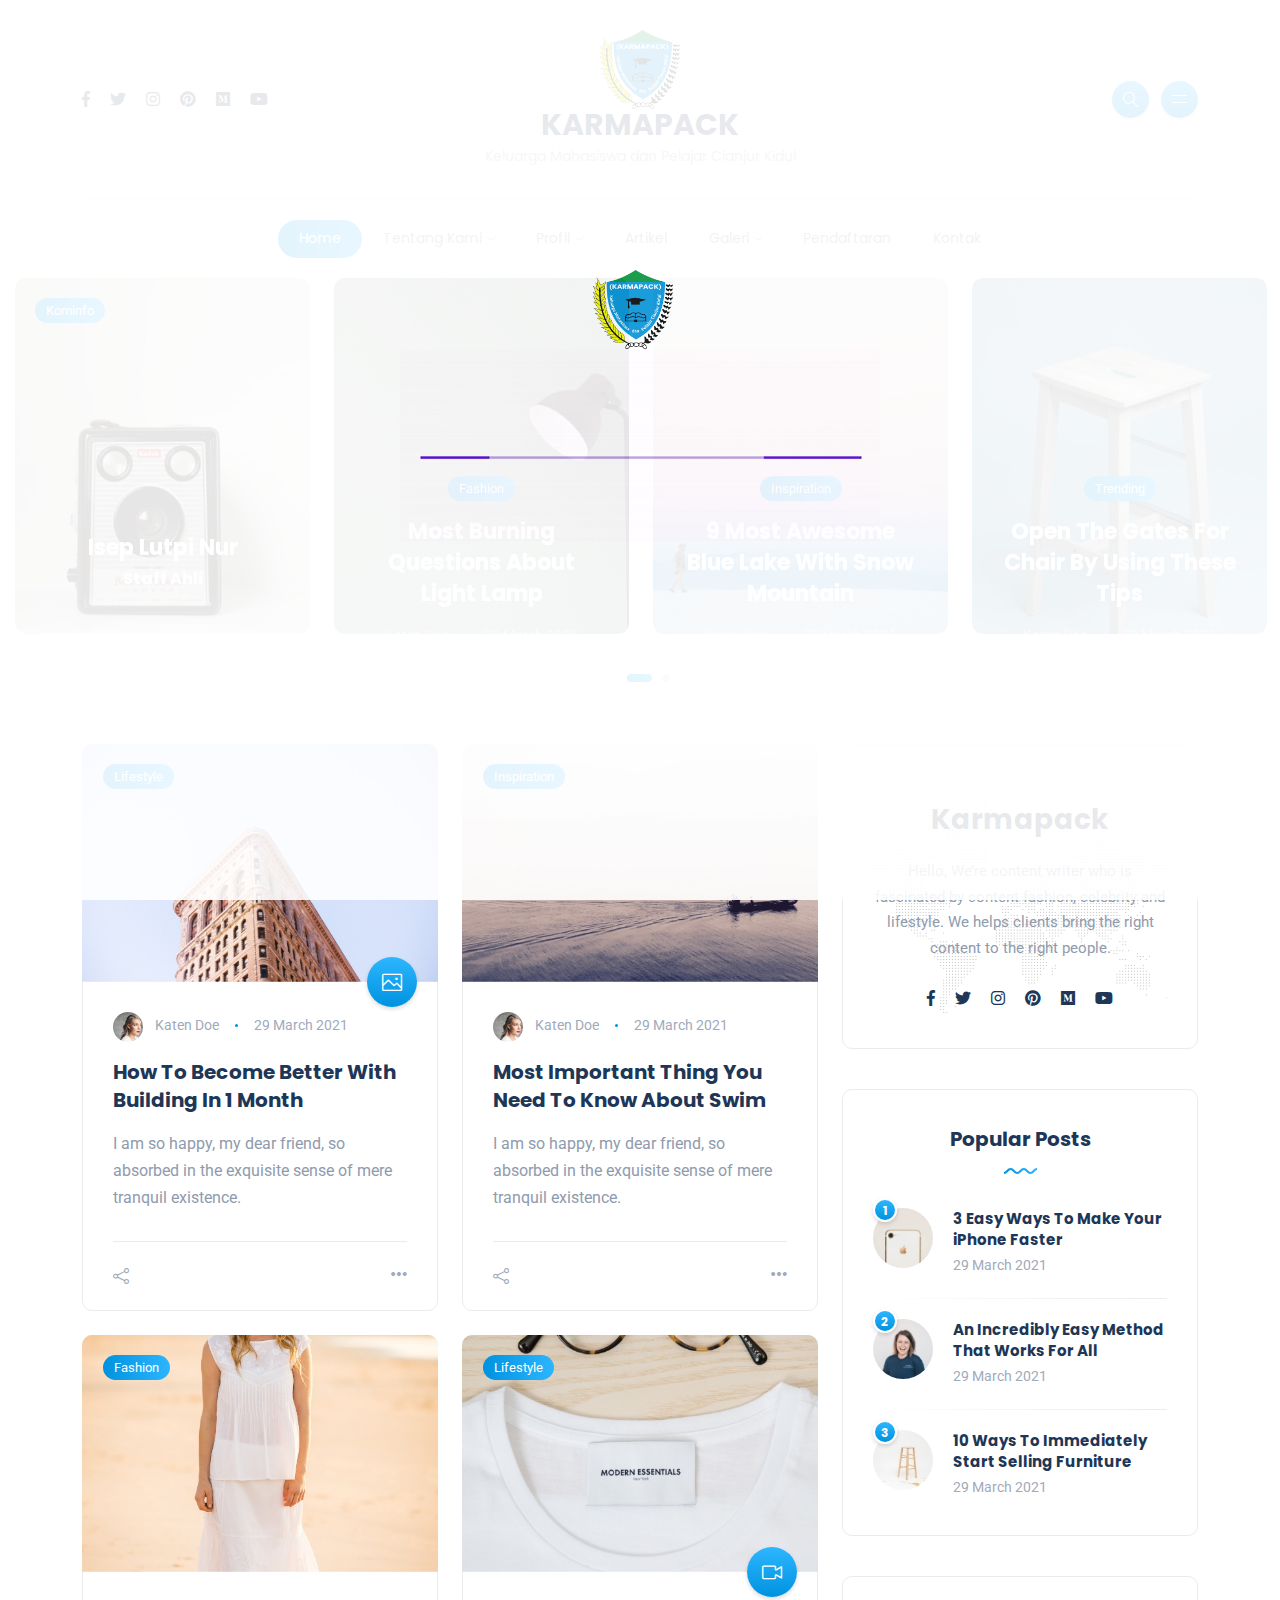
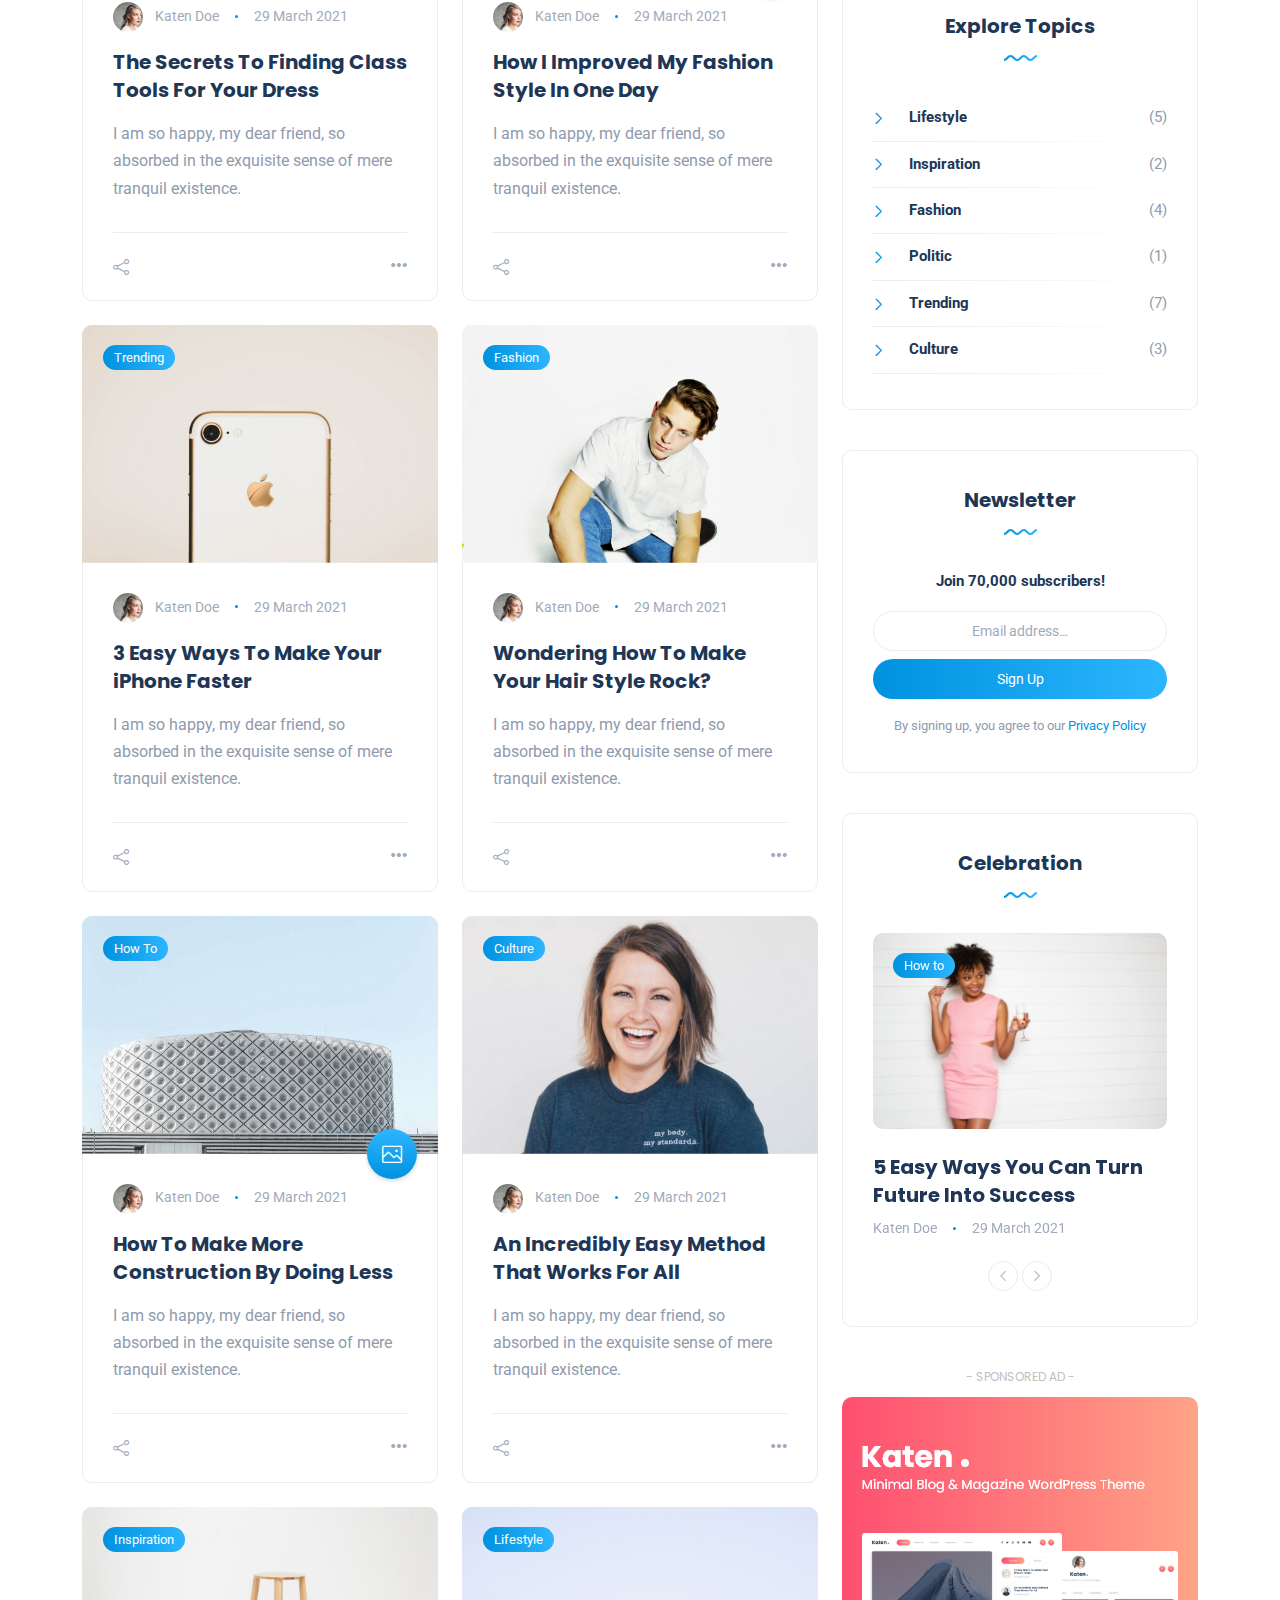
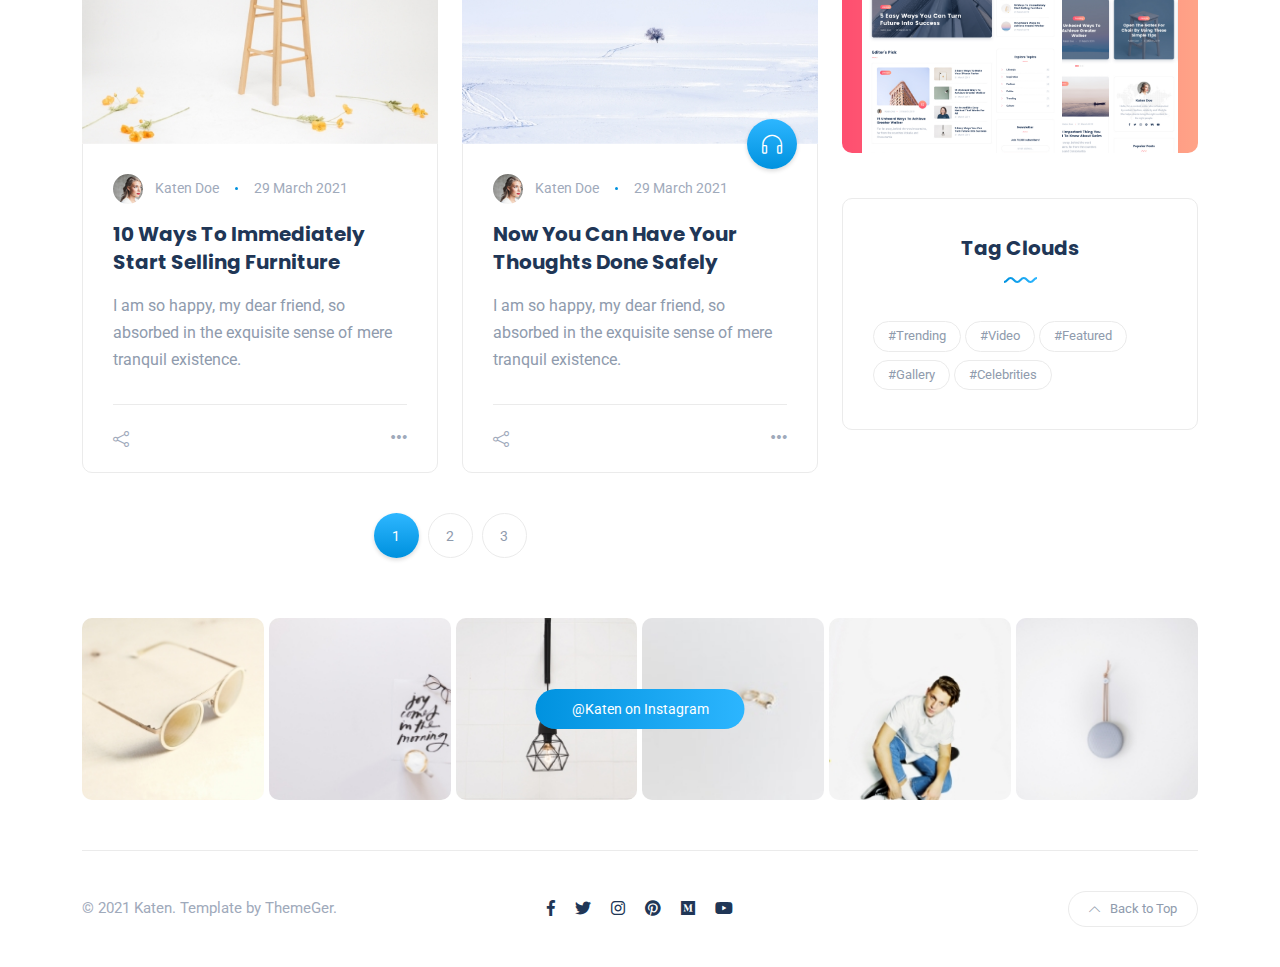
==== commit 206beeb2: "update home" ====
--- a/docs/index.html
+++ b/docs/index.html
@@ -1,22 +1,40 @@
 <!DOCTYPE html>
 <html lang="en-US">
 
-<!-- Mirrored from themeger.shop/html/katen/html/index.html by HTTrack Website Copier/3.x [XR&CO'2014], Sat, 13 Nov 2021 06:43:57 GMT -->
 <head>
-	<meta http-equiv="Content-Type" content="text/html; charset=UTF-8">
-	<title>Katen - Minimal Blog & Magazine HTML Theme</title>
-	<meta name="description" content="Katen - Minimal Blog & Magazine HTML Theme">
-	<meta name="viewport" content="width=device-width, initial-scale=1, maximum-scale=1">
-	<link rel="shortcut icon" type="image/x-icon" href="images/favicon.png">
-
-	<!-- STYLES -->
-	<link rel="stylesheet" href="css/bootstrap.min.css" type="text/css" media="all">
-	<link rel="stylesheet" href="css/all.min.css" type="text/css" media="all">
-	<link rel="stylesheet" href="css/slick.css" type="text/css" media="all">
-	<link rel="stylesheet" href="css/simple-line-icons.css" type="text/css" media="all">
-	<link rel="stylesheet" href="css/style.css" type="text/css" media="all">
-
-	<!--[if lt IE 9]>
+  <meta http-equiv="Content-Type" content="text/html; charset=UTF-8">
+  <title>Karmapack</title>
+  <meta name="description" content="Karmapack - Keluarga Mahasiswa dan Pelajar Cianjur Kidul">
+  <meta name="viewport" content="width=device-width, initial-scale=1, maximum-scale=1">
+
+  <!-- favicon -->
+  <link rel="shortcut icon" type="image/x-icon" href="./favicon/favicon.png">
+  <link rel="apple-touch-icon" sizes="57x57" href="./favicon/apple-icon-57x57.png">
+  <link rel="apple-touch-icon" sizes="60x60" href="./favicon/apple-icon-60x60.png">
+  <link rel="apple-touch-icon" sizes="72x72" href="./favicon/apple-icon-72x72.png">
+  <link rel="apple-touch-icon" sizes="76x76" href="./favicon/apple-icon-76x76.png">
+  <link rel="apple-touch-icon" sizes="114x114" href="./favicon/apple-icon-114x114.png">
+  <link rel="apple-touch-icon" sizes="120x120" href="./favicon/apple-icon-120x120.png">
+  <link rel="apple-touch-icon" sizes="144x144" href="./favicon/apple-icon-144x144.png">
+  <link rel="apple-touch-icon" sizes="152x152" href="./favicon/apple-icon-152x152.png">
+  <link rel="apple-touch-icon" sizes="180x180" href="./favicon/apple-icon-180x180.png">
+  <link rel="icon" type="image/png" sizes="192x192" href="./favicon/android-icon-192x192.png">
+  <link rel="icon" type="image/png" sizes="32x32" href="./favicon/favicon-32x32.png">
+  <link rel="icon" type="image/png" sizes="96x96" href="./favicon/favicon-96x96.png">
+  <link rel="icon" type="image/png" sizes="16x16" href="./favicon/favicon-16x16.png">
+  <link rel="manifest" href="./favicon/manifest.json">
+  <meta name="msapplication-TileColor" content="#ffffff">
+  <meta name="msapplication-TileImage" content="/ms-icon-144x144.png">
+  <meta name="theme-color" content="#ffffff">
+
+  <!-- STYLES -->
+  <link rel="stylesheet" href="css/bootstrap.min.css" type="text/css" media="all">
+  <link rel="stylesheet" href="css/all.min.css" type="text/css" media="all">
+  <link rel="stylesheet" href="css/slick.css" type="text/css" media="all">
+  <link rel="stylesheet" href="css/simple-line-icons.css" type="text/css" media="all">
+  <link rel="stylesheet" href="css/style.css" type="text/css" media="all">
+
+  <!--[if lt IE 9]>
       <script src="https://oss.maxcdn.com/html5shiv/3.7.2/html5shiv.min.js"></script>
       <script src="https://oss.maxcdn.com/respond/1.4.2/respond.min.js"></script>
     <![endif]-->
@@ -25,1146 +43,1029 @@
 
 <body>
 
-<!-- preloader -->
-<div id="preloader">
-	<div class="book">
-		<div class="inner">
-			<div class="left"></div>
-			<div class="middle"></div>
-			<div class="right"></div>
-		</div>
-		<ul>
-			<li></li>
-			<li></li>
-			<li></li>
-			<li></li>
-			<li></li>
-			<li></li>
-			<li></li>
-			<li></li>
-			<li></li>
-			<li></li>
-			<li></li>
-			<li></li>
-			<li></li>
-			<li></li>
-			<li></li>
-			<li></li>
-			<li></li>
-			<li></li>
-		</ul>
-	</div>
-</div>
-
-<!-- site wrapper -->
-<div class="site-wrapper">
-
-	<div class="main-overlay"></div>
-
-	<!-- header -->
-	<header class="header-default">
-		<nav class="navbar navbar-expand-lg">
-			<div class="container-xl">
-				<!-- site logo -->
-				<a class="navbar-brand" href="index.html"><img src="images/logo.svg" alt="logo" /></a> 
-
-				<div class="collapse navbar-collapse">
-					<!-- menus -->
-					<ul class="navbar-nav mr-auto">
-						<li class="nav-item dropdown active">
-							<a class="nav-link dropdown-toggle" href="index.html">Home</a>
-							<ul class="dropdown-menu">
-								<li><a class="dropdown-item" href="index.html">Magazine</a></li>
-								<li><a class="dropdown-item" href="personal.html">Personal</a></li>
-								<li><a class="dropdown-item" href="personal-alt.html">Personal Alt</a></li>
-								<li><a class="dropdown-item" href="minimal.html">Minimal</a></li>
-								<li><a class="dropdown-item" href="classic.html">Classic</a></li>
-							</ul>
-						</li>
-						<li class="nav-item">
-							<a class="nav-link" href="category.html">Lifestyle</a>
-						</li>
-						<li class="nav-item">
-							<a class="nav-link" href="category.html">Inspiration</a>
-						</li>
-						<li class="nav-item dropdown">
-							<a class="nav-link dropdown-toggle" href="#">Pages</a>
-							<ul class="dropdown-menu">
-								<li><a class="dropdown-item" href="category.html">Category</a></li>
-								<li><a class="dropdown-item" href="blog-single.html">Blog Single</a></li>
-								<li><a class="dropdown-item" href="blog-single-alt.html">Blog Single Alt</a></li>
-								<li><a class="dropdown-item" href="about.html">About</a></li>
-								<li><a class="dropdown-item" href="contact.html">Contact</a></li>
-							</ul>
-						</li>
-						<li class="nav-item">
-							<a class="nav-link" href="contact.html">Contact</a>
-						</li>
-					</ul>
-				</div>
-
-				<!-- header right section -->
-				<div class="header-right">
-					<!-- social icons -->
-					<ul class="social-icons list-unstyled list-inline mb-0">
-						<li class="list-inline-item"><a href="#"><i class="fab fa-facebook-f"></i></a></li>
-						<li class="list-inline-item"><a href="#"><i class="fab fa-twitter"></i></a></li>
-						<li class="list-inline-item"><a href="#"><i class="fab fa-instagram"></i></a></li>
-						<li class="list-inline-item"><a href="#"><i class="fab fa-pinterest"></i></a></li>
-						<li class="list-inline-item"><a href="#"><i class="fab fa-medium"></i></a></li>
-						<li class="list-inline-item"><a href="#"><i class="fab fa-youtube"></i></a></li>
-					</ul>
-					<!-- header buttons -->
-					<div class="header-buttons">
-						<button class="search icon-button">
-							<i class="icon-magnifier"></i>
-						</button>
-						<button class="burger-menu icon-button">
-							<span class="burger-icon"></span>
-						</button>
-					</div>
-				</div>
-			</div>
-		</nav>
-	</header>
-
-	<!-- hero section -->
-	<section id="hero">
-
-		<div class="container-xl">
-
-			<div class="row gy-4">
-
-				<div class="col-lg-8">
-					
-					<!-- featured post large -->
-					<div class="post featured-post-lg">
-						<div class="details clearfix">
-							<a href="category.html" class="category-badge">Inspiration</a>
-							<h2 class="post-title"><a href="blog-single.html">5 Easy Ways You Can Turn Future Into Success</a></h2>
-							<ul class="meta list-inline mb-0">
-								<li class="list-inline-item"><a href="#">Katen Doe</a></li>
-								<li class="list-inline-item">29 March 2021</li>
-							</ul>
-						</div>
-						<a href="blog-single.html">
-							<div class="thumb rounded">
-								<div class="inner data-bg-image" data-bg-image="images/posts/featured-lg.jpg"></div>
-							</div>
-						</a>
-					</div>
-
-				</div>
-
-				<div class="col-lg-4">
-
-					<!-- post tabs -->
-					<div class="post-tabs rounded bordered">
-						<!-- tab navs -->
-						<ul class="nav nav-tabs nav-pills nav-fill" id="postsTab" role="tablist">
-							<li class="nav-item" role="presentation"><button aria-controls="popular" aria-selected="true" class="nav-link active" data-bs-target="#popular" data-bs-toggle="tab" id="popular-tab" role="tab" type="button">Popular</button></li>
-							<li class="nav-item" role="presentation"><button aria-controls="recent" aria-selected="false" class="nav-link" data-bs-target="#recent" data-bs-toggle="tab" id="recent-tab" role="tab" type="button">Recent</button></li>
-						</ul>
-						<!-- tab contents -->
-						<div class="tab-content" id="postsTabContent">
-							<!-- loader -->
-							<div class="lds-dual-ring"></div>
-							<!-- popular posts -->
-							<div aria-labelledby="popular-tab" class="tab-pane fade show active" id="popular" role="tabpanel">
-								<!-- post -->
-								<div class="post post-list-sm circle">
-									<div class="thumb circle">
-										<a href="blog-single.html">
-											<div class="inner">
-												<img src="images/posts/tabs-1.jpg" alt="post-title" />
-											</div>
-										</a>
-									</div>
-									<div class="details clearfix">
-										<h6 class="post-title my-0"><a href="blog-single.html">3 Easy Ways To Make Your iPhone Faster</a></h6>
-										<ul class="meta list-inline mt-1 mb-0">
-											<li class="list-inline-item">29 March 2021</li>
-										</ul>
-									</div>
-								</div>
-								<!-- post -->
-								<div class="post post-list-sm circle">
-									<div class="thumb circle">
-										<a href="blog-single.html">
-											<div class="inner">
-												<img src="images/posts/tabs-2.jpg" alt="post-title" />
-											</div>
-										</a>
-									</div>
-									<div class="details clearfix">
-										<h6 class="post-title my-0"><a href="blog-single.html">An Incredibly Easy Method That Works For All</a></h6>
-										<ul class="meta list-inline mt-1 mb-0">
-											<li class="list-inline-item">29 March 2021</li>
-										</ul>
-									</div>
-								</div>
-								<!-- post -->
-								<div class="post post-list-sm circle">
-									<div class="thumb circle">
-										<a href="blog-single.html">
-											<div class="inner">
-												<img src="images/posts/tabs-3.jpg" alt="post-title" />
-											</div>
-										</a>
-									</div>
-									<div class="details clearfix">
-										<h6 class="post-title my-0"><a href="blog-single.html">10 Ways To Immediately Start Selling Furniture</a></h6>
-										<ul class="meta list-inline mt-1 mb-0">
-											<li class="list-inline-item">29 March 2021</li>
-										</ul>
-									</div>
-								</div>
-								<!-- post -->
-								<div class="post post-list-sm circle">
-									<div class="thumb circle">
-										<a href="blog-single.html">
-											<div class="inner">
-												<img src="images/posts/tabs-4.jpg" alt="post-title" />
-											</div>
-										</a>
-									</div>
-									<div class="details clearfix">
-										<h6 class="post-title my-0"><a href="blog-single.html">15 Unheard Ways To Achieve Greater Walker</a></h6>
-										<ul class="meta list-inline mt-1 mb-0">
-											<li class="list-inline-item">29 March 2021</li>
-										</ul>
-									</div>
-								</div>
-							</div>
-							<!-- recent posts -->
-							<div aria-labelledby="recent-tab" class="tab-pane fade" id="recent" role="tabpanel">
-								<!-- post -->
-								<div class="post post-list-sm circle">
-									<div class="thumb circle">
-										<a href="blog-single.html">
-											<div class="inner">
-												<img src="images/posts/tabs-2.jpg" alt="post-title" />
-											</div>
-										</a>
-									</div>
-									<div class="details clearfix">
-										<h6 class="post-title my-0"><a href="blog-single.html">An Incredibly Easy Method That Works For All</a></h6>
-										<ul class="meta list-inline mt-1 mb-0">
-											<li class="list-inline-item">29 March 2021</li>
-										</ul>
-									</div>
-								</div>
-								<!-- post -->
-								<div class="post post-list-sm circle">
-									<div class="thumb circle">
-										<a href="blog-single.html">
-											<div class="inner">
-												<img src="images/posts/tabs-1.jpg" alt="post-title" />
-											</div>
-										</a>
-									</div>
-									<div class="details clearfix">
-										<h6 class="post-title my-0"><a href="blog-single.html">3 Easy Ways To Make Your iPhone Faster</a></h6>
-										<ul class="meta list-inline mt-1 mb-0">
-											<li class="list-inline-item">29 March 2021</li>
-										</ul>
-									</div>
-								</div>
-								<!-- post -->
-								<div class="post post-list-sm circle">
-									<div class="thumb circle">
-										<a href="blog-single.html">
-											<div class="inner">
-												<img src="images/posts/tabs-4.jpg" alt="post-title" />
-											</div>
-										</a>
-									</div>
-									<div class="details clearfix">
-										<h6 class="post-title my-0"><a href="blog-single.html">15 Unheard Ways To Achieve Greater Walker</a></h6>
-										<ul class="meta list-inline mt-1 mb-0">
-											<li class="list-inline-item">29 March 2021</li>
-										</ul>
-									</div>
-								</div>
-								<!-- post -->
-								<div class="post post-list-sm circle">
-									<div class="thumb circle">
-										<a href="blog-single.html">
-											<div class="inner">
-												<img src="images/posts/tabs-3.jpg" alt="post-title" />
-											</div>
-										</a>
-									</div>
-									<div class="details clearfix">
-										<h6 class="post-title my-0"><a href="blog-single.html">10 Ways To Immediately Start Selling Furniture</a></h6>
-										<ul class="meta list-inline mt-1 mb-0">
-											<li class="list-inline-item">29 March 2021</li>
-										</ul>
-									</div>
-								</div>
-							</div>
-						</div>
-					</div>
-				</div>
-
-			</div>
-
-		</div>
-
-	</section>
-
-	<!-- section main content -->
-	<section class="main-content">
-		<div class="container-xl">
-
-			<div class="row gy-4">
-
-				<div class="col-lg-8">
-
-					<!-- section header -->
-					<div class="section-header">
-						<h3 class="section-title">Editor’s Pick</h3>
-						<img src="images/wave.svg" class="wave" alt="wave" />
-					</div>
-
-					<div class="padding-30 rounded bordered">
-						<div class="row gy-5">
-							<div class="col-sm-6">
-								<!-- post -->
-								<div class="post">
-									<div class="thumb rounded">
-										<a href="category.html" class="category-badge position-absolute">Lifestyle</a>
-										<span class="post-format">
-											<i class="icon-picture"></i>
-										</span>
-										<a href="blog-single.html">
-											<div class="inner">
-												<img src="images/posts/editor-lg.jpg" alt="post-title" />
-											</div>
-										</a>
-									</div>
-									<ul class="meta list-inline mt-4 mb-0">
-										<li class="list-inline-item"><a href="#"><img src="images/other/author-sm.png" class="author" alt="author"/>Katen Doe</a></li>
-										<li class="list-inline-item">29 March 2021</li>
-									</ul>
-									<h5 class="post-title mb-3 mt-3"><a href="blog-single.html">15 Unheard Ways To Achieve Greater Walker</a></h5>
-									<p class="excerpt mb-0">A wonderful serenity has taken possession of my entire soul, like these sweet mornings of spring which I enjoy</p>
-								</div>
-							</div>
-							<div class="col-sm-6">
-								<!-- post -->
-								<div class="post post-list-sm square">
-									<div class="thumb rounded">
-										<a href="blog-single.html">
-											<div class="inner">
-												<img src="images/posts/editor-sm-1.jpg" alt="post-title" />
-											</div>
-										</a>
-									</div>
-									<div class="details clearfix">
-										<h6 class="post-title my-0"><a href="blog-single.html">3 Easy Ways To Make Your iPhone Faster</a></h6>
-										<ul class="meta list-inline mt-1 mb-0">
-											<li class="list-inline-item">29 March 2021</li>
-										</ul>
-									</div>
-								</div>
-								<!-- post -->
-								<div class="post post-list-sm square">
-									<div class="thumb rounded">
-										<a href="blog-single.html">
-											<div class="inner">
-												<img src="images/posts/editor-sm-2.jpg" alt="post-title" />
-											</div>
-										</a>
-									</div>
-									<div class="details clearfix">
-										<h6 class="post-title my-0"><a href="blog-single.html">An Incredibly Easy Method That Works For All</a></h6>
-										<ul class="meta list-inline mt-1 mb-0">
-											<li class="list-inline-item">29 March 2021</li>
-										</ul>
-									</div>
-								</div>
-								<!-- post -->
-								<div class="post post-list-sm square">
-									<div class="thumb rounded">
-										<a href="blog-single.html">
-											<div class="inner">
-												<img src="images/posts/editor-sm-3.jpg" alt="post-title" />
-											</div>
-										</a>
-									</div>
-									<div class="details clearfix">
-										<h6 class="post-title my-0"><a href="blog-single.html">10 Ways To Immediately Start Selling Furniture</a></h6>
-										<ul class="meta list-inline mt-1 mb-0">
-											<li class="list-inline-item">29 March 2021</li>
-										</ul>
-									</div>
-								</div>
-								<!-- post -->
-								<div class="post post-list-sm square">
-									<div class="thumb rounded">
-										<a href="blog-single.html">
-											<div class="inner">
-												<img src="images/posts/editor-sm-4.jpg" alt="post-title" />
-											</div>
-										</a>
-									</div>
-									<div class="details clearfix">
-										<h6 class="post-title my-0"><a href="blog-single.html">15 Unheard Ways To Achieve Greater Walker</a></h6>
-										<ul class="meta list-inline mt-1 mb-0">
-											<li class="list-inline-item">29 March 2021</li>
-										</ul>
-									</div>
-								</div>
-							</div>
-						</div>
-					</div>
-
-					<div class="spacer" data-height="50"></div>
-
-					<!-- horizontal ads -->
-					<div class="ads-horizontal text-md-center">
-						<span class="ads-title">- Sponsored Ad -</span>
-						<a href="#">
-							<img src="images/ads/ad-750.png" alt="Advertisement" />
-						</a>
-					</div>
-
-					<div class="spacer" data-height="50"></div>
-
-					<!-- section header -->
-					<div class="section-header">
-						<h3 class="section-title">Trending</h3>
-						<img src="images/wave.svg" class="wave" alt="wave" />
-					</div>
-
-					<div class="padding-30 rounded bordered">
-						<div class="row gy-5">
-							<div class="col-sm-6">
-								<!-- post large -->
-								<div class="post">
-									<div class="thumb rounded">
-										<a href="category.html" class="category-badge position-absolute">Culture</a>
-										<span class="post-format">
-											<i class="icon-picture"></i>
-										</span>
-										<a href="blog-single.html">
-											<div class="inner">
-												<img src="images/posts/trending-lg-1.jpg" alt="post-title" />
-											</div>
-										</a>
-									</div>
-									<ul class="meta list-inline mt-4 mb-0">
-										<li class="list-inline-item"><a href="#"><img src="images/other/author-sm.png" class="author" alt="author"/>Katen Doe</a></li>
-										<li class="list-inline-item">29 March 2021</li>
-									</ul>
-									<h5 class="post-title mb-3 mt-3"><a href="blog-single.html">Facts About Business That Will Help You Success</a></h5>
-									<p class="excerpt mb-0">A wonderful serenity has taken possession of my entire soul, like these sweet mornings of spring which I enjoy</p>
-								</div>
-								<!-- post -->
-								<div class="post post-list-sm square before-seperator">
-									<div class="thumb rounded">
-										<a href="blog-single.html">
-											<div class="inner">
-												<img src="images/posts/trending-sm-1.jpg" alt="post-title" />
-											</div>
-										</a>
-									</div>
-									<div class="details clearfix">
-										<h6 class="post-title my-0"><a href="blog-single.html">3 Easy Ways To Make Your iPhone Faster</a></h6>
-										<ul class="meta list-inline mt-1 mb-0">
-											<li class="list-inline-item">29 March 2021</li>
-										</ul>
-									</div>
-								</div>
-								<!-- post -->
-								<div class="post post-list-sm square before-seperator">
-									<div class="thumb rounded">
-										<a href="blog-single.html">
-											<div class="inner">
-												<img src="images/posts/trending-sm-2.jpg" alt="post-title" />
-											</div>
-										</a>
-									</div>
-									<div class="details clearfix">
-										<h6 class="post-title my-0"><a href="blog-single.html">An Incredibly Easy Method That Works For All</a></h6>
-										<ul class="meta list-inline mt-1 mb-0">
-											<li class="list-inline-item">29 March 2021</li>
-										</ul>
-									</div>
-								</div>
-							</div>
-							<div class="col-sm-6">
-								<!-- post large -->
-								<div class="post">
-									<div class="thumb rounded">
-										<a href="category.html" class="category-badge position-absolute">Inspiration</a>
-										<span class="post-format">
-											<i class="icon-earphones"></i>
-										</span>
-										<a href="blog-single.html">
-											<div class="inner">
-												<img src="images/posts/trending-lg-2.jpg" alt="post-title" />
-											</div>
-										</a>
-									</div>
-									<ul class="meta list-inline mt-4 mb-0">
-										<li class="list-inline-item"><a href="#"><img src="images/other/author-sm.png" class="author" alt="author"/>Katen Doe</a></li>
-										<li class="list-inline-item">29 March 2021</li>
-									</ul>
-									<h5 class="post-title mb-3 mt-3"><a href="blog-single.html">5 Easy Ways You Can Turn Future Into Success</a></h5>
-									<p class="excerpt mb-0">A wonderful serenity has taken possession of my entire soul, like these sweet mornings of spring which I enjoy</p>
-								</div>
-								<!-- post -->
-								<div class="post post-list-sm square before-seperator">
-									<div class="thumb rounded">
-										<a href="blog-single.html">
-											<div class="inner">
-												<img src="images/posts/trending-sm-3.jpg" alt="post-title" />
-											</div>
-										</a>
-									</div>
-									<div class="details clearfix">
-										<h6 class="post-title my-0"><a href="blog-single.html">Here Are 8 Ways To Success Faster</a></h6>
-										<ul class="meta list-inline mt-1 mb-0">
-											<li class="list-inline-item">29 March 2021</li>
-										</ul>
-									</div>
-								</div>
-								<!-- post -->
-								<div class="post post-list-sm square before-seperator">
-									<div class="thumb rounded">
-										<a href="blog-single.html">
-											<div class="inner">
-												<img src="images/posts/trending-sm-4.jpg" alt="post-title" />
-											</div>
-										</a>
-									</div>
-									<div class="details clearfix">
-										<h6 class="post-title my-0"><a href="blog-single.html">Master The Art Of Nature With These 7 Tips</a></h6>
-										<ul class="meta list-inline mt-1 mb-0">
-											<li class="list-inline-item">29 March 2021</li>
-										</ul>
-									</div>
-								</div>
-							</div>
-						</div>
-					</div>
-
-					<div class="spacer" data-height="50"></div>
-
-					<!-- section header -->
-					<div class="section-header">
-						<h3 class="section-title">Inspiration</h3>
-						<img src="images/wave.svg" class="wave" alt="wave" />
-						<div class="slick-arrows-top">
-							<button type="button" data-role="none" class="carousel-topNav-prev slick-custom-buttons" aria-label="Previous"><i class="icon-arrow-left"></i></button>
-							<button type="button" data-role="none" class="carousel-topNav-next slick-custom-buttons" aria-label="Next"><i class="icon-arrow-right"></i></button>
-						</div>
-					</div>
-
-					<div class="row post-carousel-twoCol post-carousel">
-						<!-- post -->
-						<div class="post post-over-content col-md-6">
-							<div class="details clearfix">
-								<a href="category.html" class="category-badge">Inspiration</a>
-								<h4 class="post-title"><a href="blog-single.html">Want To Have A More Appealing Tattoo?</a></h4>
-								<ul class="meta list-inline mb-0">
-									<li class="list-inline-item"><a href="#">Katen Doe</a></li>
-									<li class="list-inline-item">29 March 2021</li>
-								</ul>
-							</div>
-							<a href="blog-single.html">
-								<div class="thumb rounded">
-									<div class="inner">
-										<img src="images/posts/inspiration-1.jpg" alt="thumb" />
-									</div>
-								</div>
-							</a>
-						</div>
-						<!-- post -->
-						<div class="post post-over-content col-md-6">
-							<div class="details clearfix">
-								<a href="category.html" class="category-badge">Inspiration</a>
-								<h4 class="post-title"><a href="blog-single.html">Feel Like A Pro With The Help Of These 7 Tips</a></h4>
-								<ul class="meta list-inline mb-0">
-									<li class="list-inline-item"><a href="#">Katen Doe</a></li>
-									<li class="list-inline-item">29 March 2021</li>
-								</ul>
-							</div>
-							<a href="blog-single.html">
-								<div class="thumb rounded">
-									<div class="inner">
-										<img src="images/posts/inspiration-2.jpg" alt="thumb" />
-									</div>
-								</div>
-							</a>
-						</div>
-						<!-- post -->
-						<div class="post post-over-content col-md-6">
-							<div class="details clearfix">
-								<a href="category.html" class="category-badge">Inspiration</a>
-								<h4 class="post-title"><a href="blog-single.html">Your Light Is About To Stop Being Relevant</a></h4>
-								<ul class="meta list-inline mb-0">
-									<li class="list-inline-item"><a href="#">Katen Doe</a></li>
-									<li class="list-inline-item">29 March 2021</li>
-								</ul>
-							</div>
-							<a href="blog-single.html">
-								<div class="thumb rounded">
-									<div class="inner">
-										<img src="images/posts/inspiration-3.jpg" alt="thumb" />
-									</div>
-								</div>
-							</a>
-						</div>
-					</div>
-
-					<div class="spacer" data-height="50"></div>
-
-					<!-- section header -->
-					<div class="section-header">
-						<h3 class="section-title">Latest Posts</h3>
-						<img src="images/wave.svg" class="wave" alt="wave" />
-					</div>
-
-					<div class="padding-30 rounded bordered">
-
-						<div class="row">
-							
-							<div class="col-md-12 col-sm-6">
-								<!-- post -->
-								<div class="post post-list clearfix">
-									<div class="thumb rounded">
-										<span class="post-format-sm">
-											<i class="icon-picture"></i>
-										</span>
-										<a href="blog-single.html">
-											<div class="inner">
-												<img src="images/posts/latest-sm-1.jpg" alt="post-title" />
-											</div>
-										</a>
-									</div>
-									<div class="details">
-										<ul class="meta list-inline mb-3">
-											<li class="list-inline-item"><a href="#"><img src="images/other/author-sm.png" class="author" alt="author"/>Katen Doe</a></li>
-											<li class="list-inline-item"><a href="#">Trending</a></li>
-											<li class="list-inline-item">29 March 2021</li>
-										</ul>
-										<h5 class="post-title"><a href="blog-single.html">The Next 60 Things To Immediately Do About Building</a></h5>
-										<p class="excerpt mb-0">A wonderful serenity has taken possession of my entire soul, like these sweet mornings</p>
-										<div class="post-bottom clearfix d-flex align-items-center">
-											<div class="social-share me-auto">
-												<button class="toggle-button icon-share"></button>
-												<ul class="icons list-unstyled list-inline mb-0">
-													<li class="list-inline-item"><a href="#"><i class="fab fa-facebook-f"></i></a></li>
-													<li class="list-inline-item"><a href="#"><i class="fab fa-twitter"></i></a></li>
-													<li class="list-inline-item"><a href="#"><i class="fab fa-linkedin-in"></i></a></li>
-													<li class="list-inline-item"><a href="#"><i class="fab fa-pinterest"></i></a></li>
-													<li class="list-inline-item"><a href="#"><i class="fab fa-telegram-plane"></i></a></li>
-													<li class="list-inline-item"><a href="#"><i class="far fa-envelope"></i></a></li>
-												</ul>
-											</div>
-											<div class="more-button float-end">
-												<a href="blog-single.html"><span class="icon-options"></span></a>
-											</div>
-										</div>
-									</div>
-								</div>
-							</div>
-
-							<div class="col-md-12 col-sm-6">
-								<!-- post -->
-								<div class="post post-list clearfix">
-									<div class="thumb rounded">
-										<a href="blog-single.html">
-											<div class="inner">
-												<img src="images/posts/latest-sm-2.jpg" alt="post-title" />
-											</div>
-										</a>
-									</div>
-									<div class="details">
-										<ul class="meta list-inline mb-3">
-											<li class="list-inline-item"><a href="#"><img src="images/other/author-sm.png" class="author" alt="author"/>Katen Doe</a></li>
-											<li class="list-inline-item"><a href="#">Lifestyle</a></li>
-											<li class="list-inline-item">29 March 2021</li>
-										</ul>
-										<h5 class="post-title"><a href="blog-single.html">Master The Art Of Nature With These 7 Tips</a></h5>
-										<p class="excerpt mb-0">A wonderful serenity has taken possession of my entire soul, like these sweet mornings</p>
-										<div class="post-bottom clearfix d-flex align-items-center">
-											<div class="social-share me-auto">
-												<button class="toggle-button icon-share"></button>
-												<ul class="icons list-unstyled list-inline mb-0">
-													<li class="list-inline-item"><a href="#"><i class="fab fa-facebook-f"></i></a></li>
-													<li class="list-inline-item"><a href="#"><i class="fab fa-twitter"></i></a></li>
-													<li class="list-inline-item"><a href="#"><i class="fab fa-linkedin-in"></i></a></li>
-													<li class="list-inline-item"><a href="#"><i class="fab fa-pinterest"></i></a></li>
-													<li class="list-inline-item"><a href="#"><i class="fab fa-telegram-plane"></i></a></li>
-													<li class="list-inline-item"><a href="#"><i class="far fa-envelope"></i></a></li>
-												</ul>
-											</div>
-											<div class="more-button float-end">
-												<a href="blog-single.html"><span class="icon-options"></span></a>
-											</div>
-										</div>
-									</div>
-								</div>
-							</div>
-
-							<div class="col-md-12 col-sm-6">
-								<!-- post -->
-								<div class="post post-list clearfix">
-									<div class="thumb rounded">
-										<span class="post-format-sm">
-											<i class="icon-camrecorder"></i>
-										</span>
-										<a href="blog-single.html">
-											<div class="inner">
-												<img src="images/posts/latest-sm-3.jpg" alt="post-title" />
-											</div>
-										</a>
-									</div>
-									<div class="details">
-										<ul class="meta list-inline mb-3">
-											<li class="list-inline-item"><a href="#"><img src="images/other/author-sm.png" class="author" alt="author"/>Katen Doe</a></li>
-											<li class="list-inline-item"><a href="#">Fashion</a></li>
-											<li class="list-inline-item">29 March 2021</li>
-										</ul>
-										<h5 class="post-title"><a href="blog-single.html">Facts About Business That Will Help You Success</a></h5>
-										<p class="excerpt mb-0">A wonderful serenity has taken possession of my entire soul, like these sweet mornings</p>
-										<div class="post-bottom clearfix d-flex align-items-center">
-											<div class="social-share me-auto">
-												<button class="toggle-button icon-share"></button>
-												<ul class="icons list-unstyled list-inline mb-0">
-													<li class="list-inline-item"><a href="#"><i class="fab fa-facebook-f"></i></a></li>
-													<li class="list-inline-item"><a href="#"><i class="fab fa-twitter"></i></a></li>
-													<li class="list-inline-item"><a href="#"><i class="fab fa-linkedin-in"></i></a></li>
-													<li class="list-inline-item"><a href="#"><i class="fab fa-pinterest"></i></a></li>
-													<li class="list-inline-item"><a href="#"><i class="fab fa-telegram-plane"></i></a></li>
-													<li class="list-inline-item"><a href="#"><i class="far fa-envelope"></i></a></li>
-												</ul>
-											</div>
-											<div class="more-button float-end">
-												<a href="blog-single.html"><span class="icon-options"></span></a>
-											</div>
-										</div>
-									</div>
-								</div>
-							</div>
-
-							<div class="col-md-12 col-sm-6">
-								<!-- post -->
-								<div class="post post-list clearfix">
-									<div class="thumb rounded">
-										<a href="blog-single.html">
-											<div class="inner">
-												<img src="images/posts/latest-sm-4.jpg" alt="post-title" />
-											</div>
-										</a>
-									</div>
-									<div class="details">
-										<ul class="meta list-inline mb-3">
-											<li class="list-inline-item"><a href="#"><img src="images/other/author-sm.png" class="author" alt="author"/>Katen Doe</a></li>
-											<li class="list-inline-item"><a href="#">Politic</a></li>
-											<li class="list-inline-item">29 March 2021</li>
-										</ul>
-										<h5 class="post-title"><a href="blog-single.html">Your Light Is About To Stop Being Relevant</a></h5>
-										<p class="excerpt mb-0">A wonderful serenity has taken possession of my entire soul, like these sweet mornings</p>
-										<div class="post-bottom clearfix d-flex align-items-center">
-											<div class="social-share me-auto">
-												<button class="toggle-button icon-share"></button>
-												<ul class="icons list-unstyled list-inline mb-0">
-													<li class="list-inline-item"><a href="#"><i class="fab fa-facebook-f"></i></a></li>
-													<li class="list-inline-item"><a href="#"><i class="fab fa-twitter"></i></a></li>
-													<li class="list-inline-item"><a href="#"><i class="fab fa-linkedin-in"></i></a></li>
-													<li class="list-inline-item"><a href="#"><i class="fab fa-pinterest"></i></a></li>
-													<li class="list-inline-item"><a href="#"><i class="fab fa-telegram-plane"></i></a></li>
-													<li class="list-inline-item"><a href="#"><i class="far fa-envelope"></i></a></li>
-												</ul>
-											</div>
-											<div class="more-button float-end">
-												<a href="blog-single.html"><span class="icon-options"></span></a>
-											</div>
-										</div>
-									</div>
-								</div>
-							</div>
-							
-						</div
-						>
-						<!-- load more button -->
-						<div class="text-center">
-							<button class="btn btn-simple">Load More</button>
-						</div>
-
-					</div>
-
-				</div>
-				<div class="col-lg-4">
-
-					<!-- sidebar -->
-					<div class="sidebar">
-						<!-- widget about -->
-						<div class="widget rounded">
-							<div class="widget-about data-bg-image text-center" data-bg-image="images/map-bg.png">
-								<img src="images/logo.svg" alt="logo" class="mb-4" />
-								<p class="mb-4">Hello, We’re content writer who is fascinated by content fashion, celebrity and lifestyle. We helps clients bring the right content to the right people.</p>
-								<ul class="social-icons list-unstyled list-inline mb-0">
-									<li class="list-inline-item"><a href="#"><i class="fab fa-facebook-f"></i></a></li>
-									<li class="list-inline-item"><a href="#"><i class="fab fa-twitter"></i></a></li>
-									<li class="list-inline-item"><a href="#"><i class="fab fa-instagram"></i></a></li>
-									<li class="list-inline-item"><a href="#"><i class="fab fa-pinterest"></i></a></li>
-									<li class="list-inline-item"><a href="#"><i class="fab fa-medium"></i></a></li>
-									<li class="list-inline-item"><a href="#"><i class="fab fa-youtube"></i></a></li>
-								</ul>
-							</div>
-						</div>
-
-						<!-- widget popular posts -->
-						<div class="widget rounded">
-							<div class="widget-header text-center">
-								<h3 class="widget-title">Popular Posts</h3>
-								<img src="images/wave.svg" class="wave" alt="wave" />
-							</div>
-							<div class="widget-content">
-								<!-- post -->
-								<div class="post post-list-sm circle">
-									<div class="thumb circle">
-										<span class="number">1</span>
-										<a href="blog-single.html">
-											<div class="inner">
-												<img src="images/posts/tabs-1.jpg" alt="post-title" />
-											</div>
-										</a>
-									</div>
-									<div class="details clearfix">
-										<h6 class="post-title my-0"><a href="blog-single.html">3 Easy Ways To Make Your iPhone Faster</a></h6>
-										<ul class="meta list-inline mt-1 mb-0">
-											<li class="list-inline-item">29 March 2021</li>
-										</ul>
-									</div>
-								</div>
-								<!-- post -->
-								<div class="post post-list-sm circle">
-									<div class="thumb circle">
-										<span class="number">2</span>
-										<a href="blog-single.html">
-											<div class="inner">
-												<img src="images/posts/tabs-2.jpg" alt="post-title" />
-											</div>
-										</a>
-									</div>
-									<div class="details clearfix">
-										<h6 class="post-title my-0"><a href="blog-single.html">An Incredibly Easy Method That Works For All</a></h6>
-										<ul class="meta list-inline mt-1 mb-0">
-											<li class="list-inline-item">29 March 2021</li>
-										</ul>
-									</div>
-								</div>
-								<!-- post -->
-								<div class="post post-list-sm circle">
-									<div class="thumb circle">
-										<span class="number">3</span>
-										<a href="blog-single.html">
-											<div class="inner">
-												<img src="images/posts/tabs-3.jpg" alt="post-title" />
-											</div>
-										</a>
-									</div>
-									<div class="details clearfix">
-										<h6 class="post-title my-0"><a href="blog-single.html">10 Ways To Immediately Start Selling Furniture</a></h6>
-										<ul class="meta list-inline mt-1 mb-0">
-											<li class="list-inline-item">29 March 2021</li>
-										</ul>
-									</div>
-								</div>
-							</div>		
-						</div>
-
-						<!-- widget categories -->
-						<div class="widget rounded">
-							<div class="widget-header text-center">
-								<h3 class="widget-title">Explore Topics</h3>
-								<img src="images/wave.svg" class="wave" alt="wave" />
-							</div>
-							<div class="widget-content">
-								<ul class="list">
-									<li><a href="#">Lifestyle</a><span>(5)</span></li>
-									<li><a href="#">Inspiration</a><span>(2)</span></li>
-									<li><a href="#">Fashion</a><span>(4)</span></li>
-									<li><a href="#">Politic</a><span>(1)</span></li>
-									<li><a href="#">Trending</a><span>(7)</span></li>
-									<li><a href="#">Culture</a><span>(3)</span></li>
-								</ul>
-							</div>
-							
-						</div>
-
-						<!-- widget newsletter -->
-						<div class="widget rounded">
-							<div class="widget-header text-center">
-								<h3 class="widget-title">Newsletter</h3>
-								<img src="images/wave.svg" class="wave" alt="wave" />
-							</div>
-							<div class="widget-content">
-								<span class="newsletter-headline text-center mb-3">Join 70,000 subscribers!</span>
-								<form>
-									<div class="mb-2">
-										<input class="form-control w-100 text-center" placeholder="Email address…" type="email">
-									</div>
-									<button class="btn btn-default btn-full" type="submit">Sign Up</button>
-								</form>
-								<span class="newsletter-privacy text-center mt-3">By signing up, you agree to our <a href="#">Privacy Policy</a></span>
-							</div>		
-						</div>
-
-						<!-- widget post carousel -->
-						<div class="widget rounded">
-							<div class="widget-header text-center">
-								<h3 class="widget-title">Celebration</h3>
-								<img src="images/wave.svg" class="wave" alt="wave" />
-							</div>
-							<div class="widget-content">
-								<div class="post-carousel-widget">
-									<!-- post -->
-									<div class="post post-carousel">
-										<div class="thumb rounded">
-											<a href="category.html" class="category-badge position-absolute">How to</a>
-											<a href="blog-single.html">
-												<div class="inner">
-													<img src="images/widgets/widget-carousel-1.jpg" alt="post-title" />
-												</div>
-											</a>
-										</div>
-										<h5 class="post-title mb-0 mt-4"><a href="blog-single.html">5 Easy Ways You Can Turn Future Into Success</a></h5>
-										<ul class="meta list-inline mt-2 mb-0">
-											<li class="list-inline-item"><a href="#">Katen Doe</a></li>
-											<li class="list-inline-item">29 March 2021</li>
-										</ul>
-									</div>
-									<!-- post -->
-									<div class="post post-carousel">
-										<div class="thumb rounded">
-											<a href="category.html" class="category-badge position-absolute">Trending</a>
-											<a href="blog-single.html">
-												<div class="inner">
-													<img src="images/widgets/widget-carousel-2.jpg" alt="post-title" />
-												</div>
-											</a>
-										</div>
-										<h5 class="post-title mb-0 mt-4"><a href="blog-single.html">Master The Art Of Nature With These 7 Tips</a></h5>
-										<ul class="meta list-inline mt-2 mb-0">
-											<li class="list-inline-item"><a href="#">Katen Doe</a></li>
-											<li class="list-inline-item">29 March 2021</li>
-										</ul>
-									</div>
-									<!-- post -->
-									<div class="post post-carousel">
-										<div class="thumb rounded">
-											<a href="category.html" class="category-badge position-absolute">How to</a>
-											<a href="blog-single.html">
-												<div class="inner">
-													<img src="images/widgets/widget-carousel-1.jpg" alt="post-title" />
-												</div>
-											</a>
-										</div>
-										<h5 class="post-title mb-0 mt-4"><a href="blog-single.html">5 Easy Ways You Can Turn Future Into Success</a></h5>
-										<ul class="meta list-inline mt-2 mb-0">
-											<li class="list-inline-item"><a href="#">Katen Doe</a></li>
-											<li class="list-inline-item">29 March 2021</li>
-										</ul>
-									</div>
-								</div>
-								<!-- carousel arrows -->
-								<div class="slick-arrows-bot">
-									<button type="button" data-role="none" class="carousel-botNav-prev slick-custom-buttons" aria-label="Previous"><i class="icon-arrow-left"></i></button>
-									<button type="button" data-role="none" class="carousel-botNav-next slick-custom-buttons" aria-label="Next"><i class="icon-arrow-right"></i></button>
-								</div>
-							</div>		
-						</div>
-
-						<!-- widget advertisement -->
-						<div class="widget no-container rounded text-md-center">
-							<span class="ads-title">- Sponsored Ad -</span>
-							<a href="#" class="widget-ads">
-								<img src="images/ads/ad-360.png" alt="Advertisement" />	
-							</a>
-						</div>
-
-						<!-- widget tags -->
-						<div class="widget rounded">
-							<div class="widget-header text-center">
-								<h3 class="widget-title">Tag Clouds</h3>
-								<img src="images/wave.svg" class="wave" alt="wave" />
-							</div>
-							<div class="widget-content">
-								<a href="#" class="tag">#Trending</a>
-								<a href="#" class="tag">#Video</a>
-								<a href="#" class="tag">#Featured</a>
-								<a href="#" class="tag">#Gallery</a>
-								<a href="#" class="tag">#Celebrities</a>
-							</div>		
-						</div>
-
-					</div>
-
-				</div>
-
-			</div>
-
-		</div>
-	</section>
-
-	<!-- instagram feed -->
-	<div class="instagram">
-		<div class="container-xl">
-			<!-- button -->
-			<a href="#" class="btn btn-default btn-instagram">@Katen on Instagram</a>
-			<!-- images -->
-			<div class="instagram-feed d-flex flex-wrap">
-				<div class="insta-item col-sm-2 col-6 col-md-2">
-					<a href="#">
-						<img src="images/insta/insta-1.jpg" alt="insta-title" />
-					</a>
-				</div>
-				<div class="insta-item col-sm-2 col-6 col-md-2">
-					<a href="#">
-						<img src="images/insta/insta-2.jpg" alt="insta-title" />
-					</a>
-				</div>
-				<div class="insta-item col-sm-2 col-6 col-md-2">
-					<a href="#">
-						<img src="images/insta/insta-3.jpg" alt="insta-title" />
-					</a>
-				</div>
-				<div class="insta-item col-sm-2 col-6 col-md-2">
-					<a href="#">
-						<img src="images/insta/insta-4.jpg" alt="insta-title" />
-					</a>
-				</div>
-				<div class="insta-item col-sm-2 col-6 col-md-2">
-					<a href="#">
-						<img src="images/insta/insta-5.jpg" alt="insta-title" />
-					</a>
-				</div>
-				<div class="insta-item col-sm-2 col-6 col-md-2">
-					<a href="#">
-						<img src="images/insta/insta-6.jpg" alt="insta-title" />
-					</a>
-				</div>
-			</div>
-		</div>
-	</div>
-
-	<!-- footer -->
-	<footer>
-		<div class="container-xl">
-			<div class="footer-inner">
-				<div class="row d-flex align-items-center gy-4">
-					<!-- copyright text -->
-					<div class="col-md-4">
-						<span class="copyright">© 2021 Katen. Template by ThemeGer.</span>
-					</div>
-
-					<!-- social icons -->
-					<div class="col-md-4 text-center">
-						<ul class="social-icons list-unstyled list-inline mb-0">
-							<li class="list-inline-item"><a href="#"><i class="fab fa-facebook-f"></i></a></li>
-							<li class="list-inline-item"><a href="#"><i class="fab fa-twitter"></i></a></li>
-							<li class="list-inline-item"><a href="#"><i class="fab fa-instagram"></i></a></li>
-							<li class="list-inline-item"><a href="#"><i class="fab fa-pinterest"></i></a></li>
-							<li class="list-inline-item"><a href="#"><i class="fab fa-medium"></i></a></li>
-							<li class="list-inline-item"><a href="#"><i class="fab fa-youtube"></i></a></li>
-						</ul>
-					</div>
-
-					<!-- go to top button -->
-					<div class="col-md-4">
-						<a href="#" id="return-to-top" class="float-md-end"><i class="icon-arrow-up"></i>Back to Top</a>
-					</div>
-				</div>
-			</div>
-		</div>
-	</footer>
-
-</div><!-- end site wrapper -->
-
-<!-- search popup area -->
-<div class="search-popup">
-	<!-- close button -->
-	<button type="button" class="btn-close" aria-label="Close"></button>
-	<!-- content -->
-	<div class="search-content">
-		<div class="text-center">
-			<h3 class="mb-4 mt-0">Press ESC to close</h3>
-		</div>
-		<!-- form -->
-		<form class="d-flex search-form">
-			<input class="form-control me-2" type="search" placeholder="Search and press enter ..." aria-label="Search">
-			<button class="btn btn-default btn-lg" type="submit"><i class="icon-magnifier"></i></button>
-		</form>
-	</div>
-</div>
-
-<!-- canvas menu -->
-<div class="canvas-menu d-flex align-items-end flex-column">
-	<!-- close button -->
-	<button type="button" class="btn-close" aria-label="Close"></button>
-
-	<!-- logo -->
-	<div class="logo">
-		<img src="images/logo.svg" alt="Katen" />
-	</div>
-
-	<!-- menu -->
-	<nav>
-		<ul class="vertical-menu">
-			<li class="active">
-				<a href="index.html">Home</a>
-				<ul class="submenu">
-					<li><a href="index.html">Magazine</a></li>
-					<li><a href="personal.html">Personal</a></li>
-					<li><a href="personal-alt.html">Personal Alt</a></li>
-					<li><a href="minimal.html">Minimal</a></li>
-					<li><a href="classic.html">Classic</a></li>
-				</ul>
-			</li>
-			<li><a href="category.html">Lifestyle</a></li>
-			<li><a href="category.html">Inspiration</a></li>
-			<li>
-				<a href="#">Pages</a>
-				<ul class="submenu">
-					<li><a href="category.html">Category</a></li>
-					<li><a href="blog-single.html">Blog Single</a></li>
-					<li><a href="blog-single-alt.html">Blog Single Alt</a></li>
-					<li><a href="about.html">About</a></li>
-					<li><a href="contact.html">Contact</a></li>
-				</ul>
-			</li>
-			<li><a href="contact.html">Contact</a></li>
-		</ul>
-	</nav>
-
-	<!-- social icons -->
-	<ul class="social-icons list-unstyled list-inline mb-0 mt-auto w-100">
-		<li class="list-inline-item"><a href="#"><i class="fab fa-facebook-f"></i></a></li>
-		<li class="list-inline-item"><a href="#"><i class="fab fa-twitter"></i></a></li>
-		<li class="list-inline-item"><a href="#"><i class="fab fa-instagram"></i></a></li>
-		<li class="list-inline-item"><a href="#"><i class="fab fa-pinterest"></i></a></li>
-		<li class="list-inline-item"><a href="#"><i class="fab fa-medium"></i></a></li>
-		<li class="list-inline-item"><a href="#"><i class="fab fa-youtube"></i></a></li>
-	</ul>
-</div>
-
-<!-- JAVA SCRIPTS -->
-<script src="js/jquery.min.js"></script>
-<script src="js/popper.min.js"></script>
-<script src="js/bootstrap.min.js"></script>
-<script src="js/slick.min.js"></script>
-<script src="js/jquery.sticky-sidebar.min.js"></script>
-<script src="js/custom.js"></script>
+  <!-- preloader -->
+  <div id="preloader">
+    <div class="d-flex justify-content-center align-items-center flex-column" style="height: 90vh;">
+      <img src="images/logo/300x300.png" style="max-width: 80px; margin-right: 15px;" alt="logo" />
+      <img src="images/loading_bar.gif" alt="Loading Bar" />
+    </div>
+  </div>
+
+  <!-- site wrapper -->
+  <div class="site-wrapper">
+
+    <div class="main-overlay"></div>
+
+    <!-- header -->
+    <header class="header-personal">
+      <div class="container-xl header-top">
+        <div class="row align-items-center">
+
+          <div class="col-4 d-none d-md-block d-lg-block">
+            <!-- social icons -->
+            <ul class="social-icons list-unstyled list-inline mb-0">
+              <li class="list-inline-item"><a href="#"><i class="fab fa-facebook-f"></i></a></li>
+              <li class="list-inline-item"><a href="#"><i class="fab fa-twitter"></i></a></li>
+              <li class="list-inline-item"><a href="#"><i class="fab fa-instagram"></i></a></li>
+              <li class="list-inline-item"><a href="#"><i class="fab fa-pinterest"></i></a></li>
+              <li class="list-inline-item"><a href="#"><i class="fab fa-medium"></i></a></li>
+              <li class="list-inline-item"><a href="#"><i class="fab fa-youtube"></i></a></li>
+            </ul>
+          </div>
+
+          <div class="col-md-4 col-sm-12 col-xs-12 text-center">
+            <!-- site logo -->
+            <a class="navbar-brand" href="./"><img src="images/logo/300x300.png" style="max-width: 80px;"
+                alt="logo" /></a>
+            <a href="./" class="d-block text-logo">KARMAPACK</a>
+            <span class="slogan d-block">Keluarga Mahasiswa dan Pelajar Cianjur Kidul</span>
+          </div>
+
+          <div class="col-md-4 col-sm-12 col-xs-12">
+            <!-- header buttons -->
+            <div class="header-buttons float-md-end mt-4 mt-md-0">
+              <button class="search icon-button">
+                <i class="icon-magnifier"></i>
+              </button>
+              <button class="burger-menu icon-button ms-2 float-end float-md-none">
+                <span class="burger-icon"></span>
+              </button>
+            </div>
+          </div>
+
+        </div>
+      </div>
+
+      <nav class="navbar navbar-expand-lg">
+        <div class="container-xl">
+
+          <div class="collapse navbar-collapse justify-content-center centered-nav">
+            <!-- menus -->
+            <ul class="navbar-nav">
+              <li class="nav-item  active">
+                <a class="nav-link" href="./">Home</a>
+              </li>
+              <li class="nav-item dropdown">
+                <a class="nav-link dropdown-toggle" href="#">Tentang Kami</a>
+                <ul class="dropdown-menu">
+                  <li><a class="dropdown-item" href="#">Struktur Kepengurusan</a></li>
+                  <li><a class="dropdown-item" href="#">Visi Misi</a></li>
+                  <li><a class="dropdown-item" href="#">Generasi Dan Logo</a></li>
+                </ul>
+              </li>
+              <li class="nav-item dropdown">
+                <a class="nav-link dropdown-toggle" href="#">Profil</a>
+                <ul class="dropdown-menu">
+                  <li><a class="dropdown-item" href="#">Kominfo</a></li>
+                  <li><a class="dropdown-item" href="#">Wira Usaha</a></li>
+                  <li><a class="dropdown-item" href="#">Minat Dan Bakat</a></li>
+                  <li><a class="dropdown-item" href="#">Pao</a></li>
+                  <li><a class="dropdown-item" href="#">Nalar Dan Intelektual</a></li>
+                  <li><a class="dropdown-item" href="#">Pakeak</a></li>
+                  <li><a class="dropdown-item" href="#">Keperempuanan</a></li>
+                  <li><a class="dropdown-item" href="#">Sosmas</a></li>
+                </ul>
+              </li>
+              <li class="nav-item">
+                <a class="nav-link" href="#">Artikel</a>
+              </li>
+              <li class="nav-item dropdown">
+                <a class="nav-link dropdown-toggle" href="#">Galeri</a>
+                <ul class="dropdown-menu">
+                  <li><a class="dropdown-item" href="#">Kegiatan</a></li>
+                  <li><a class="dropdown-item" href="#">Lain Lain</a></li>
+                </ul>
+              </li>
+              <li class="nav-item">
+                <a class="nav-link" href="contact.html">Pendaftaran</a>
+              </li>
+              <li class="nav-item">
+                <a class="nav-link" href="contact.html">Kontak</a>
+              </li>
+            </ul>
+          </div>
+
+        </div>
+      </nav>
+    </header>
+
+    <section class="hero-carousel">
+      <div class="row post-carousel-featured post-carousel">
+        <!-- post -->
+        <div class="post featured-post-md">
+          <div class="details clearfix">
+            <h4 class="post-title my-1"><a href="blog-single.html">Isep Lutpi Nur</a></h4>
+            <h6 class="text-white fw-bold my-1">Staff Ahli</h6>
+          </div>
+
+          <a href="blog-single.html">
+            <div class="thumb rounded">
+              <a href="category.html" class="category-badge position-absolute">Kominfo</a>
+              <div class="inner data-bg-image" data-bg-image="images/posts/featured-md-4.jpg"></div>
+            </div>
+          </a>
+        </div>
+
+        <!-- post -->
+        <div class="post featured-post-md">
+          <div class="details clearfix">
+            <a href="category.html" class="category-badge">Fashion</a>
+            <h4 class="post-title"><a href="blog-single.html">Most Burning Questions About Light Lamp</a></h4>
+            <ul class="meta list-inline mb-0">
+              <li class="list-inline-item"><a href="#">Katen Doe</a></li>
+              <li class="list-inline-item">29 March 2021</li>
+            </ul>
+          </div>
+          <a href="blog-single.html">
+            <div class="thumb rounded">
+              <div class="inner data-bg-image" data-bg-image="images/posts/inspiration-3.jpg"></div>
+            </div>
+          </a>
+        </div>
+        <!-- post -->
+        <div class="post featured-post-md">
+          <div class="details clearfix">
+            <a href="category.html" class="category-badge">Inspiration</a>
+            <h4 class="post-title"><a href="blog-single.html">9 Most Awesome Blue Lake With Snow Mountain</a></h4>
+            <ul class="meta list-inline mb-0">
+              <li class="list-inline-item"><a href="#">Katen Doe</a></li>
+              <li class="list-inline-item">29 March 2021</li>
+            </ul>
+          </div>
+          <a href="blog-single.html">
+            <div class="thumb rounded">
+              <div class="inner data-bg-image" data-bg-image="images/posts/featured-md-1.jpg"></div>
+            </div>
+          </a>
+        </div>
+        <!-- post -->
+        <div class="post featured-post-md">
+          <div class="details clearfix">
+            <a href="category.html" class="category-badge">Trending</a>
+            <h4 class="post-title"><a href="blog-single.html">Open The Gates For Chair By Using These Tips</a></h4>
+            <ul class="meta list-inline mb-0">
+              <li class="list-inline-item"><a href="#">Katen Doe</a></li>
+              <li class="list-inline-item">29 March 2021</li>
+            </ul>
+          </div>
+          <a href="blog-single.html">
+            <div class="thumb rounded">
+              <div class="inner data-bg-image" data-bg-image="images/posts/featured-md-2.jpg"></div>
+            </div>
+          </a>
+        </div>
+        <!-- post -->
+        <div class="post featured-post-md">
+          <div class="details clearfix">
+            <a href="category.html" class="category-badge">Politic</a>
+            <h4 class="post-title"><a href="blog-single.html">Feel Like A Pro With The Help Of These 7 Tips</a></h4>
+            <ul class="meta list-inline mb-0">
+              <li class="list-inline-item"><a href="#">Katen Doe</a></li>
+              <li class="list-inline-item">29 March 2021</li>
+            </ul>
+          </div>
+          <a href="blog-single.html">
+            <div class="thumb rounded">
+              <div class="inner data-bg-image" data-bg-image="images/posts/featured-md-3.jpg"></div>
+            </div>
+          </a>
+        </div>
+        <!-- post -->
+        <div class="post featured-post-md">
+          <div class="details clearfix">
+            <a href="category.html" class="category-badge">Culture</a>
+            <h4 class="post-title"><a href="blog-single.html">Your Light Is About To Stop Being Relevant</a></h4>
+            <ul class="meta list-inline mb-0">
+              <li class="list-inline-item"><a href="#">Katen Doe</a></li>
+              <li class="list-inline-item">29 March 2021</li>
+            </ul>
+          </div>
+          <a href="blog-single.html">
+            <div class="thumb rounded">
+              <div class="inner data-bg-image" data-bg-image="images/posts/inspiration-3.jpg"></div>
+            </div>
+          </a>
+        </div>
+      </div>
+    </section>
+
+    <!-- section main content -->
+    <section class="main-content">
+      <div class="container-xl">
+
+        <div class="row gy-4">
+
+          <div class="col-lg-8">
+
+            <div class="row gy-4">
+              <div class="col-sm-6">
+                <!-- post -->
+                <div class="post post-grid rounded bordered">
+                  <div class="thumb top-rounded">
+                    <a href="category.html" class="category-badge position-absolute">Lifestyle</a>
+                    <span class="post-format">
+                      <i class="icon-picture"></i>
+                    </span>
+                    <a href="blog-single.html">
+                      <div class="inner">
+                        <img src="images/posts/post-md-1.jpg" alt="post-title" />
+                      </div>
+                    </a>
+                  </div>
+                  <div class="details">
+                    <ul class="meta list-inline mb-0">
+                      <li class="list-inline-item"><a href="#"><img src="images/other/author-sm.png" class="author"
+                            alt="author" />Katen Doe</a></li>
+                      <li class="list-inline-item">29 March 2021</li>
+                    </ul>
+                    <h5 class="post-title mb-3 mt-3"><a href="blog-single.html">How To Become Better With Building In 1
+                        Month</a></h5>
+                    <p class="excerpt mb-0">I am so happy, my dear friend, so absorbed in the exquisite sense of mere
+                      tranquil existence.</p>
+                  </div>
+                  <div class="post-bottom clearfix d-flex align-items-center">
+                    <div class="social-share me-auto">
+                      <button class="toggle-button icon-share"></button>
+                      <ul class="icons list-unstyled list-inline mb-0">
+                        <li class="list-inline-item"><a href="#"><i class="fab fa-facebook-f"></i></a></li>
+                        <li class="list-inline-item"><a href="#"><i class="fab fa-twitter"></i></a></li>
+                        <li class="list-inline-item"><a href="#"><i class="fab fa-linkedin-in"></i></a></li>
+                        <li class="list-inline-item"><a href="#"><i class="fab fa-pinterest"></i></a></li>
+                        <li class="list-inline-item"><a href="#"><i class="fab fa-telegram-plane"></i></a></li>
+                        <li class="list-inline-item"><a href="#"><i class="far fa-envelope"></i></a></li>
+                      </ul>
+                    </div>
+                    <div class="more-button float-end">
+                      <a href="blog-single.html"><span class="icon-options"></span></a>
+                    </div>
+                  </div>
+                </div>
+              </div>
+
+              <div class="col-sm-6">
+                <!-- post -->
+                <div class="post post-grid rounded bordered">
+                  <div class="thumb top-rounded">
+                    <a href="category.html" class="category-badge position-absolute">Inspiration</a>
+                    <a href="blog-single.html">
+                      <div class="inner">
+                        <img src="images/posts/post-md-2.jpg" alt="post-title" />
+                      </div>
+                    </a>
+                  </div>
+                  <div class="details">
+                    <ul class="meta list-inline mb-0">
+                      <li class="list-inline-item"><a href="#"><img src="images/other/author-sm.png" class="author"
+                            alt="author" />Katen Doe</a></li>
+                      <li class="list-inline-item">29 March 2021</li>
+                    </ul>
+                    <h5 class="post-title mb-3 mt-3"><a href="blog-single.html">Most Important Thing You Need To Know
+                        About Swim</a></h5>
+                    <p class="excerpt mb-0">I am so happy, my dear friend, so absorbed in the exquisite sense of mere
+                      tranquil existence.</p>
+                  </div>
+                  <div class="post-bottom clearfix d-flex align-items-center">
+                    <div class="social-share me-auto">
+                      <button class="toggle-button icon-share"></button>
+                      <ul class="icons list-unstyled list-inline mb-0">
+                        <li class="list-inline-item"><a href="#"><i class="fab fa-facebook-f"></i></a></li>
+                        <li class="list-inline-item"><a href="#"><i class="fab fa-twitter"></i></a></li>
+                        <li class="list-inline-item"><a href="#"><i class="fab fa-linkedin-in"></i></a></li>
+                        <li class="list-inline-item"><a href="#"><i class="fab fa-pinterest"></i></a></li>
+                        <li class="list-inline-item"><a href="#"><i class="fab fa-telegram-plane"></i></a></li>
+                        <li class="list-inline-item"><a href="#"><i class="far fa-envelope"></i></a></li>
+                      </ul>
+                    </div>
+                    <div class="more-button float-end">
+                      <a href="blog-single.html"><span class="icon-options"></span></a>
+                    </div>
+                  </div>
+                </div>
+              </div>
+
+              <div class="col-sm-6">
+                <!-- post -->
+                <div class="post post-grid rounded bordered">
+                  <div class="thumb top-rounded">
+                    <a href="category.html" class="category-badge position-absolute">Fashion</a>
+                    <a href="blog-single.html">
+                      <div class="inner">
+                        <img src="images/posts/post-md-3.jpg" alt="post-title" />
+                      </div>
+                    </a>
+                  </div>
+                  <div class="details">
+                    <ul class="meta list-inline mb-0">
+                      <li class="list-inline-item"><a href="#"><img src="images/other/author-sm.png" class="author"
+                            alt="author" />Katen Doe</a></li>
+                      <li class="list-inline-item">29 March 2021</li>
+                    </ul>
+                    <h5 class="post-title mb-3 mt-3"><a href="blog-single.html">The Secrets To Finding Class Tools For
+                        Your Dress</a></h5>
+                    <p class="excerpt mb-0">I am so happy, my dear friend, so absorbed in the exquisite sense of mere
+                      tranquil existence.</p>
+                  </div>
+                  <div class="post-bottom clearfix d-flex align-items-center">
+                    <div class="social-share me-auto">
+                      <button class="toggle-button icon-share"></button>
+                      <ul class="icons list-unstyled list-inline mb-0">
+                        <li class="list-inline-item"><a href="#"><i class="fab fa-facebook-f"></i></a></li>
+                        <li class="list-inline-item"><a href="#"><i class="fab fa-twitter"></i></a></li>
+                        <li class="list-inline-item"><a href="#"><i class="fab fa-linkedin-in"></i></a></li>
+                        <li class="list-inline-item"><a href="#"><i class="fab fa-pinterest"></i></a></li>
+                        <li class="list-inline-item"><a href="#"><i class="fab fa-telegram-plane"></i></a></li>
+                        <li class="list-inline-item"><a href="#"><i class="far fa-envelope"></i></a></li>
+                      </ul>
+                    </div>
+                    <div class="more-button float-end">
+                      <a href="blog-single.html"><span class="icon-options"></span></a>
+                    </div>
+                  </div>
+                </div>
+              </div>
+
+              <div class="col-sm-6">
+                <!-- post -->
+                <div class="post post-grid rounded bordered">
+                  <div class="thumb top-rounded">
+                    <a href="category.html" class="category-badge position-absolute">Lifestyle</a>
+                    <span class="post-format">
+                      <i class="icon-camrecorder"></i>
+                    </span>
+                    <a href="blog-single.html">
+                      <div class="inner">
+                        <img src="images/posts/post-md-4.jpg" alt="post-title" />
+                      </div>
+                    </a>
+                  </div>
+                  <div class="details">
+                    <ul class="meta list-inline mb-0">
+                      <li class="list-inline-item"><a href="#"><img src="images/other/author-sm.png" class="author"
+                            alt="author" />Katen Doe</a></li>
+                      <li class="list-inline-item">29 March 2021</li>
+                    </ul>
+                    <h5 class="post-title mb-3 mt-3"><a href="blog-single.html">How I Improved My Fashion Style In One
+                        Day</a></h5>
+                    <p class="excerpt mb-0">I am so happy, my dear friend, so absorbed in the exquisite sense of mere
+                      tranquil existence.</p>
+                  </div>
+                  <div class="post-bottom clearfix d-flex align-items-center">
+                    <div class="social-share me-auto">
+                      <button class="toggle-button icon-share"></button>
+                      <ul class="icons list-unstyled list-inline mb-0">
+                        <li class="list-inline-item"><a href="#"><i class="fab fa-facebook-f"></i></a></li>
+                        <li class="list-inline-item"><a href="#"><i class="fab fa-twitter"></i></a></li>
+                        <li class="list-inline-item"><a href="#"><i class="fab fa-linkedin-in"></i></a></li>
+                        <li class="list-inline-item"><a href="#"><i class="fab fa-pinterest"></i></a></li>
+                        <li class="list-inline-item"><a href="#"><i class="fab fa-telegram-plane"></i></a></li>
+                        <li class="list-inline-item"><a href="#"><i class="far fa-envelope"></i></a></li>
+                      </ul>
+                    </div>
+                    <div class="more-button float-end">
+                      <a href="blog-single.html"><span class="icon-options"></span></a>
+                    </div>
+                  </div>
+                </div>
+              </div>
+              <div class="col-sm-6">
+                <!-- post -->
+                <div class="post post-grid rounded bordered">
+                  <div class="thumb top-rounded">
+                    <a href="category.html" class="category-badge position-absolute">Trending</a>
+                    <a href="blog-single.html">
+                      <div class="inner">
+                        <img src="images/posts/post-md-5.jpg" alt="post-title" />
+                      </div>
+                    </a>
+                  </div>
+                  <div class="details">
+                    <ul class="meta list-inline mb-0">
+                      <li class="list-inline-item"><a href="#"><img src="images/other/author-sm.png" class="author"
+                            alt="author" />Katen Doe</a></li>
+                      <li class="list-inline-item">29 March 2021</li>
+                    </ul>
+                    <h5 class="post-title mb-3 mt-3"><a href="blog-single.html">3 Easy Ways To Make Your iPhone
+                        Faster</a></h5>
+                    <p class="excerpt mb-0">I am so happy, my dear friend, so absorbed in the exquisite sense of mere
+                      tranquil existence.</p>
+                  </div>
+                  <div class="post-bottom clearfix d-flex align-items-center">
+                    <div class="social-share me-auto">
+                      <button class="toggle-button icon-share"></button>
+                      <ul class="icons list-unstyled list-inline mb-0">
+                        <li class="list-inline-item"><a href="#"><i class="fab fa-facebook-f"></i></a></li>
+                        <li class="list-inline-item"><a href="#"><i class="fab fa-twitter"></i></a></li>
+                        <li class="list-inline-item"><a href="#"><i class="fab fa-linkedin-in"></i></a></li>
+                        <li class="list-inline-item"><a href="#"><i class="fab fa-pinterest"></i></a></li>
+                        <li class="list-inline-item"><a href="#"><i class="fab fa-telegram-plane"></i></a></li>
+                        <li class="list-inline-item"><a href="#"><i class="far fa-envelope"></i></a></li>
+                      </ul>
+                    </div>
+                    <div class="more-button float-end">
+                      <a href="blog-single.html"><span class="icon-options"></span></a>
+                    </div>
+                  </div>
+                </div>
+              </div>
+
+              <div class="col-sm-6">
+                <!-- post -->
+                <div class="post post-grid rounded bordered">
+                  <div class="thumb top-rounded">
+                    <a href="category.html" class="category-badge position-absolute">Fashion</a>
+                    <a href="blog-single.html">
+                      <div class="inner">
+                        <img src="images/posts/post-md-6.jpg" alt="post-title" />
+                      </div>
+                    </a>
+                  </div>
+                  <div class="details">
+                    <ul class="meta list-inline mb-0">
+                      <li class="list-inline-item"><a href="#"><img src="images/other/author-sm.png" class="author"
+                            alt="author" />Katen Doe</a></li>
+                      <li class="list-inline-item">29 March 2021</li>
+                    </ul>
+                    <h5 class="post-title mb-3 mt-3"><a href="blog-single.html">Wondering How To Make Your Hair Style
+                        Rock?</a></h5>
+                    <p class="excerpt mb-0">I am so happy, my dear friend, so absorbed in the exquisite sense of mere
+                      tranquil existence.</p>
+                  </div>
+                  <div class="post-bottom clearfix d-flex align-items-center">
+                    <div class="social-share me-auto">
+                      <button class="toggle-button icon-share"></button>
+                      <ul class="icons list-unstyled list-inline mb-0">
+                        <li class="list-inline-item"><a href="#"><i class="fab fa-facebook-f"></i></a></li>
+                        <li class="list-inline-item"><a href="#"><i class="fab fa-twitter"></i></a></li>
+                        <li class="list-inline-item"><a href="#"><i class="fab fa-linkedin-in"></i></a></li>
+                        <li class="list-inline-item"><a href="#"><i class="fab fa-pinterest"></i></a></li>
+                        <li class="list-inline-item"><a href="#"><i class="fab fa-telegram-plane"></i></a></li>
+                        <li class="list-inline-item"><a href="#"><i class="far fa-envelope"></i></a></li>
+                      </ul>
+                    </div>
+                    <div class="more-button float-end">
+                      <a href="blog-single.html"><span class="icon-options"></span></a>
+                    </div>
+                  </div>
+                </div>
+              </div>
+
+              <div class="col-sm-6">
+                <!-- post -->
+                <div class="post post-grid rounded bordered">
+                  <div class="thumb top-rounded">
+                    <a href="category.html" class="category-badge position-absolute">How To</a>
+                    <span class="post-format">
+                      <i class="icon-picture"></i>
+                    </span>
+                    <a href="blog-single.html">
+                      <div class="inner">
+                        <img src="images/posts/post-md-7.jpg" alt="post-title" />
+                      </div>
+                    </a>
+                  </div>
+                  <div class="details">
+                    <ul class="meta list-inline mb-0">
+                      <li class="list-inline-item"><a href="#"><img src="images/other/author-sm.png" class="author"
+                            alt="author" />Katen Doe</a></li>
+                      <li class="list-inline-item">29 March 2021</li>
+                    </ul>
+                    <h5 class="post-title mb-3 mt-3"><a href="blog-single.html">How To Make More Construction By Doing
+                        Less</a></h5>
+                    <p class="excerpt mb-0">I am so happy, my dear friend, so absorbed in the exquisite sense of mere
+                      tranquil existence.</p>
+                  </div>
+                  <div class="post-bottom clearfix d-flex align-items-center">
+                    <div class="social-share me-auto">
+                      <button class="toggle-button icon-share"></button>
+                      <ul class="icons list-unstyled list-inline mb-0">
+                        <li class="list-inline-item"><a href="#"><i class="fab fa-facebook-f"></i></a></li>
+                        <li class="list-inline-item"><a href="#"><i class="fab fa-twitter"></i></a></li>
+                        <li class="list-inline-item"><a href="#"><i class="fab fa-linkedin-in"></i></a></li>
+                        <li class="list-inline-item"><a href="#"><i class="fab fa-pinterest"></i></a></li>
+                        <li class="list-inline-item"><a href="#"><i class="fab fa-telegram-plane"></i></a></li>
+                        <li class="list-inline-item"><a href="#"><i class="far fa-envelope"></i></a></li>
+                      </ul>
+                    </div>
+                    <div class="more-button float-end">
+                      <a href="blog-single.html"><span class="icon-options"></span></a>
+                    </div>
+                  </div>
+                </div>
+              </div>
+
+              <div class="col-sm-6">
+                <!-- post -->
+                <div class="post post-grid rounded bordered">
+                  <div class="thumb top-rounded">
+                    <a href="category.html" class="category-badge position-absolute">Culture</a>
+                    <a href="blog-single.html">
+                      <div class="inner">
+                        <img src="images/posts/post-md-8.jpg" alt="post-title" />
+                      </div>
+                    </a>
+                  </div>
+                  <div class="details">
+                    <ul class="meta list-inline mb-0">
+                      <li class="list-inline-item"><a href="#"><img src="images/other/author-sm.png" class="author"
+                            alt="author" />Katen Doe</a></li>
+                      <li class="list-inline-item">29 March 2021</li>
+                    </ul>
+                    <h5 class="post-title mb-3 mt-3"><a href="blog-single.html">An Incredibly Easy Method That Works For
+                        All</a></h5>
+                    <p class="excerpt mb-0">I am so happy, my dear friend, so absorbed in the exquisite sense of mere
+                      tranquil existence.</p>
+                  </div>
+                  <div class="post-bottom clearfix d-flex align-items-center">
+                    <div class="social-share me-auto">
+                      <button class="toggle-button icon-share"></button>
+                      <ul class="icons list-unstyled list-inline mb-0">
+                        <li class="list-inline-item"><a href="#"><i class="fab fa-facebook-f"></i></a></li>
+                        <li class="list-inline-item"><a href="#"><i class="fab fa-twitter"></i></a></li>
+                        <li class="list-inline-item"><a href="#"><i class="fab fa-linkedin-in"></i></a></li>
+                        <li class="list-inline-item"><a href="#"><i class="fab fa-pinterest"></i></a></li>
+                        <li class="list-inline-item"><a href="#"><i class="fab fa-telegram-plane"></i></a></li>
+                        <li class="list-inline-item"><a href="#"><i class="far fa-envelope"></i></a></li>
+                      </ul>
+                    </div>
+                    <div class="more-button float-end">
+                      <a href="blog-single.html"><span class="icon-options"></span></a>
+                    </div>
+                  </div>
+                </div>
+              </div>
+
+              <div class="col-sm-6">
+                <!-- post -->
+                <div class="post post-grid rounded bordered">
+                  <div class="thumb top-rounded">
+                    <a href="category.html" class="category-badge position-absolute">Inspiration</a>
+                    <a href="blog-single.html">
+                      <div class="inner">
+                        <img src="images/posts/post-md-9.jpg" alt="post-title" />
+                      </div>
+                    </a>
+                  </div>
+                  <div class="details">
+                    <ul class="meta list-inline mb-0">
+                      <li class="list-inline-item"><a href="#"><img src="images/other/author-sm.png" class="author"
+                            alt="author" />Katen Doe</a></li>
+                      <li class="list-inline-item">29 March 2021</li>
+                    </ul>
+                    <h5 class="post-title mb-3 mt-3"><a href="blog-single.html">10 Ways To Immediately Start Selling
+                        Furniture</a></h5>
+                    <p class="excerpt mb-0">I am so happy, my dear friend, so absorbed in the exquisite sense of mere
+                      tranquil existence.</p>
+                  </div>
+                  <div class="post-bottom clearfix d-flex align-items-center">
+                    <div class="social-share me-auto">
+                      <button class="toggle-button icon-share"></button>
+                      <ul class="icons list-unstyled list-inline mb-0">
+                        <li class="list-inline-item"><a href="#"><i class="fab fa-facebook-f"></i></a></li>
+                        <li class="list-inline-item"><a href="#"><i class="fab fa-twitter"></i></a></li>
+                        <li class="list-inline-item"><a href="#"><i class="fab fa-linkedin-in"></i></a></li>
+                        <li class="list-inline-item"><a href="#"><i class="fab fa-pinterest"></i></a></li>
+                        <li class="list-inline-item"><a href="#"><i class="fab fa-telegram-plane"></i></a></li>
+                        <li class="list-inline-item"><a href="#"><i class="far fa-envelope"></i></a></li>
+                      </ul>
+                    </div>
+                    <div class="more-button float-end">
+                      <a href="blog-single.html"><span class="icon-options"></span></a>
+                    </div>
+                  </div>
+                </div>
+              </div>
+
+              <div class="col-sm-6">
+                <!-- post -->
+                <div class="post post-grid rounded bordered">
+                  <div class="thumb top-rounded">
+                    <a href="category.html" class="category-badge position-absolute">Lifestyle</a>
+                    <span class="post-format">
+                      <i class="icon-earphones"></i>
+                    </span>
+                    <a href="blog-single.html">
+                      <div class="inner">
+                        <img src="images/posts/post-md-10.jpg" alt="post-title" />
+                      </div>
+                    </a>
+                  </div>
+                  <div class="details">
+                    <ul class="meta list-inline mb-0">
+                      <li class="list-inline-item"><a href="#"><img src="images/other/author-sm.png" class="author"
+                            alt="author" />Katen Doe</a></li>
+                      <li class="list-inline-item">29 March 2021</li>
+                    </ul>
+                    <h5 class="post-title mb-3 mt-3"><a href="blog-single.html">Now You Can Have Your Thoughts Done
+                        Safely</a></h5>
+                    <p class="excerpt mb-0">I am so happy, my dear friend, so absorbed in the exquisite sense of mere
+                      tranquil existence.</p>
+                  </div>
+                  <div class="post-bottom clearfix d-flex align-items-center">
+                    <div class="social-share me-auto">
+                      <button class="toggle-button icon-share"></button>
+                      <ul class="icons list-unstyled list-inline mb-0">
+                        <li class="list-inline-item"><a href="#"><i class="fab fa-facebook-f"></i></a></li>
+                        <li class="list-inline-item"><a href="#"><i class="fab fa-twitter"></i></a></li>
+                        <li class="list-inline-item"><a href="#"><i class="fab fa-linkedin-in"></i></a></li>
+                        <li class="list-inline-item"><a href="#"><i class="fab fa-pinterest"></i></a></li>
+                        <li class="list-inline-item"><a href="#"><i class="fab fa-telegram-plane"></i></a></li>
+                        <li class="list-inline-item"><a href="#"><i class="far fa-envelope"></i></a></li>
+                      </ul>
+                    </div>
+                    <div class="more-button float-end">
+                      <a href="blog-single.html"><span class="icon-options"></span></a>
+                    </div>
+                  </div>
+                </div>
+              </div>
+
+            </div>
+
+            <nav>
+              <ul class="pagination justify-content-center">
+                <li class="page-item active" aria-current="page">
+                  <span class="page-link">1</span>
+                </li>
+                <li class="page-item"><a class="page-link" href="#">2</a></li>
+                <li class="page-item"><a class="page-link" href="#">3</a></li>
+              </ul>
+            </nav>
+
+          </div>
+          <div class="col-lg-4">
+
+            <!-- sidebar -->
+            <div class="sidebar">
+              <!-- widget about -->
+              <div class="widget rounded">
+                <div class="widget-about data-bg-image text-center" data-bg-image="images/map-bg.png">
+                  <h3>Karmapack</h3>
+                  <p class="mb-4">Hello, We’re content writer who is fascinated by content fashion, celebrity and
+                    lifestyle. We helps clients bring the right content to the right people.</p>
+                  <ul class="social-icons list-unstyled list-inline mb-0">
+                    <li class="list-inline-item"><a href="#"><i class="fab fa-facebook-f"></i></a></li>
+                    <li class="list-inline-item"><a href="#"><i class="fab fa-twitter"></i></a></li>
+                    <li class="list-inline-item"><a href="#"><i class="fab fa-instagram"></i></a></li>
+                    <li class="list-inline-item"><a href="#"><i class="fab fa-pinterest"></i></a></li>
+                    <li class="list-inline-item"><a href="#"><i class="fab fa-medium"></i></a></li>
+                    <li class="list-inline-item"><a href="#"><i class="fab fa-youtube"></i></a></li>
+                  </ul>
+                </div>
+              </div>
+
+              <!-- widget popular posts -->
+              <div class="widget rounded">
+                <div class="widget-header text-center">
+                  <h3 class="widget-title">Popular Posts</h3>
+                  <img src="images/wave.svg" class="wave" alt="wave" />
+                </div>
+                <div class="widget-content">
+                  <!-- post -->
+                  <div class="post post-list-sm circle">
+                    <div class="thumb circle">
+                      <span class="number">1</span>
+                      <a href="blog-single.html">
+                        <div class="inner">
+                          <img src="images/posts/tabs-1.jpg" alt="post-title" />
+                        </div>
+                      </a>
+                    </div>
+                    <div class="details clearfix">
+                      <h6 class="post-title my-0"><a href="blog-single.html">3 Easy Ways To Make Your iPhone Faster</a>
+                      </h6>
+                      <ul class="meta list-inline mt-1 mb-0">
+                        <li class="list-inline-item">29 March 2021</li>
+                      </ul>
+                    </div>
+                  </div>
+                  <!-- post -->
+                  <div class="post post-list-sm circle">
+                    <div class="thumb circle">
+                      <span class="number">2</span>
+                      <a href="blog-single.html">
+                        <div class="inner">
+                          <img src="images/posts/tabs-2.jpg" alt="post-title" />
+                        </div>
+                      </a>
+                    </div>
+                    <div class="details clearfix">
+                      <h6 class="post-title my-0"><a href="blog-single.html">An Incredibly Easy Method That Works For
+                          All</a></h6>
+                      <ul class="meta list-inline mt-1 mb-0">
+                        <li class="list-inline-item">29 March 2021</li>
+                      </ul>
+                    </div>
+                  </div>
+                  <!-- post -->
+                  <div class="post post-list-sm circle">
+                    <div class="thumb circle">
+                      <span class="number">3</span>
+                      <a href="blog-single.html">
+                        <div class="inner">
+                          <img src="images/posts/tabs-3.jpg" alt="post-title" />
+                        </div>
+                      </a>
+                    </div>
+                    <div class="details clearfix">
+                      <h6 class="post-title my-0"><a href="blog-single.html">10 Ways To Immediately Start Selling
+                          Furniture</a></h6>
+                      <ul class="meta list-inline mt-1 mb-0">
+                        <li class="list-inline-item">29 March 2021</li>
+                      </ul>
+                    </div>
+                  </div>
+                </div>
+              </div>
+
+              <!-- widget categories -->
+              <div class="widget rounded">
+                <div class="widget-header text-center">
+                  <h3 class="widget-title">Explore Topics</h3>
+                  <img src="images/wave.svg" class="wave" alt="wave" />
+                </div>
+                <div class="widget-content">
+                  <ul class="list">
+                    <li><a href="#">Lifestyle</a><span>(5)</span></li>
+                    <li><a href="#">Inspiration</a><span>(2)</span></li>
+                    <li><a href="#">Fashion</a><span>(4)</span></li>
+                    <li><a href="#">Politic</a><span>(1)</span></li>
+                    <li><a href="#">Trending</a><span>(7)</span></li>
+                    <li><a href="#">Culture</a><span>(3)</span></li>
+                  </ul>
+                </div>
+
+              </div>
+
+              <!-- widget newsletter -->
+              <div class="widget rounded">
+                <div class="widget-header text-center">
+                  <h3 class="widget-title">Newsletter</h3>
+                  <img src="images/wave.svg" class="wave" alt="wave" />
+                </div>
+                <div class="widget-content">
+                  <span class="newsletter-headline text-center mb-3">Join 70,000 subscribers!</span>
+                  <form>
+                    <div class="mb-2">
+                      <input class="form-control w-100 text-center" placeholder="Email address…" type="email">
+                    </div>
+                    <button class="btn btn-default btn-full" type="submit">Sign Up</button>
+                  </form>
+                  <span class="newsletter-privacy text-center mt-3">By signing up, you agree to our <a href="#">Privacy
+                      Policy</a></span>
+                </div>
+              </div>
+
+              <!-- widget post carousel -->
+              <div class="widget rounded">
+                <div class="widget-header text-center">
+                  <h3 class="widget-title">Celebration</h3>
+                  <img src="images/wave.svg" class="wave" alt="wave" />
+                </div>
+                <div class="widget-content">
+                  <div class="post-carousel-widget">
+                    <!-- post -->
+                    <div class="post post-carousel">
+                      <div class="thumb rounded">
+                        <a href="category.html" class="category-badge position-absolute">How to</a>
+                        <a href="blog-single.html">
+                          <div class="inner">
+                            <img src="images/widgets/widget-carousel-1.jpg" alt="post-title" />
+                          </div>
+                        </a>
+                      </div>
+                      <h5 class="post-title mb-0 mt-4"><a href="blog-single.html">5 Easy Ways You Can Turn Future Into
+                          Success</a></h5>
+                      <ul class="meta list-inline mt-2 mb-0">
+                        <li class="list-inline-item"><a href="#">Katen Doe</a></li>
+                        <li class="list-inline-item">29 March 2021</li>
+                      </ul>
+                    </div>
+                    <!-- post -->
+                    <div class="post post-carousel">
+                      <div class="thumb rounded">
+                        <a href="category.html" class="category-badge position-absolute">Trending</a>
+                        <a href="blog-single.html">
+                          <div class="inner">
+                            <img src="images/widgets/widget-carousel-2.jpg" alt="post-title" />
+                          </div>
+                        </a>
+                      </div>
+                      <h5 class="post-title mb-0 mt-4"><a href="blog-single.html">Master The Art Of Nature With These 7
+                          Tips</a></h5>
+                      <ul class="meta list-inline mt-2 mb-0">
+                        <li class="list-inline-item"><a href="#">Katen Doe</a></li>
+                        <li class="list-inline-item">29 March 2021</li>
+                      </ul>
+                    </div>
+                    <!-- post -->
+                    <div class="post post-carousel">
+                      <div class="thumb rounded">
+                        <a href="category.html" class="category-badge position-absolute">How to</a>
+                        <a href="blog-single.html">
+                          <div class="inner">
+                            <img src="images/widgets/widget-carousel-1.jpg" alt="post-title" />
+                          </div>
+                        </a>
+                      </div>
+                      <h5 class="post-title mb-0 mt-4"><a href="blog-single.html">5 Easy Ways You Can Turn Future Into
+                          Success</a></h5>
+                      <ul class="meta list-inline mt-2 mb-0">
+                        <li class="list-inline-item"><a href="#">Katen Doe</a></li>
+                        <li class="list-inline-item">29 March 2021</li>
+                      </ul>
+                    </div>
+                  </div>
+                  <!-- carousel arrows -->
+                  <div class="slick-arrows-bot">
+                    <button type="button" data-role="none" class="carousel-botNav-prev slick-custom-buttons"
+                      aria-label="Previous"><i class="icon-arrow-left"></i></button>
+                    <button type="button" data-role="none" class="carousel-botNav-next slick-custom-buttons"
+                      aria-label="Next"><i class="icon-arrow-right"></i></button>
+                  </div>
+                </div>
+              </div>
+
+              <!-- widget advertisement -->
+              <div class="widget no-container rounded text-md-center">
+                <span class="ads-title">- Sponsored Ad -</span>
+                <a href="#" class="widget-ads">
+                  <img src="images/ads/ad-360.png" alt="Advertisement" />
+                </a>
+              </div>
+
+              <!-- widget tags -->
+              <div class="widget rounded">
+                <div class="widget-header text-center">
+                  <h3 class="widget-title">Tag Clouds</h3>
+                  <img src="images/wave.svg" class="wave" alt="wave" />
+                </div>
+                <div class="widget-content">
+                  <a href="#" class="tag">#Trending</a>
+                  <a href="#" class="tag">#Video</a>
+                  <a href="#" class="tag">#Featured</a>
+                  <a href="#" class="tag">#Gallery</a>
+                  <a href="#" class="tag">#Celebrities</a>
+                </div>
+              </div>
+
+            </div>
+
+          </div>
+
+        </div>
+
+      </div>
+    </section>
+
+    <!-- instagram feed -->
+    <div class="instagram">
+      <div class="container-xl">
+        <!-- button -->
+        <a href="#" class="btn btn-default btn-instagram">@Katen on Instagram</a>
+        <!-- images -->
+        <div class="instagram-feed d-flex flex-wrap">
+          <div class="insta-item col-sm-2 col-6 col-md-2">
+            <a href="#">
+              <img src="images/insta/insta-1.jpg" alt="insta-title" />
+            </a>
+          </div>
+          <div class="insta-item col-sm-2 col-6 col-md-2">
+            <a href="#">
+              <img src="images/insta/insta-2.jpg" alt="insta-title" />
+            </a>
+          </div>
+          <div class="insta-item col-sm-2 col-6 col-md-2">
+            <a href="#">
+              <img src="images/insta/insta-3.jpg" alt="insta-title" />
+            </a>
+          </div>
+          <div class="insta-item col-sm-2 col-6 col-md-2">
+            <a href="#">
+              <img src="images/insta/insta-4.jpg" alt="insta-title" />
+            </a>
+          </div>
+          <div class="insta-item col-sm-2 col-6 col-md-2">
+            <a href="#">
+              <img src="images/insta/insta-5.jpg" alt="insta-title" />
+            </a>
+          </div>
+          <div class="insta-item col-sm-2 col-6 col-md-2">
+            <a href="#">
+              <img src="images/insta/insta-6.jpg" alt="insta-title" />
+            </a>
+          </div>
+        </div>
+      </div>
+    </div>
+
+    <!-- footer -->
+    <footer>
+      <div class="container-xl">
+        <div class="footer-inner">
+          <div class="row d-flex align-items-center gy-4">
+            <!-- copyright text -->
+            <div class="col-md-4">
+              <span class="copyright">© 2021 Katen. Template by ThemeGer.</span>
+            </div>
+
+            <!-- social icons -->
+            <div class="col-md-4 text-center">
+              <ul class="social-icons list-unstyled list-inline mb-0">
+                <li class="list-inline-item"><a href="#"><i class="fab fa-facebook-f"></i></a></li>
+                <li class="list-inline-item"><a href="#"><i class="fab fa-twitter"></i></a></li>
+                <li class="list-inline-item"><a href="#"><i class="fab fa-instagram"></i></a></li>
+                <li class="list-inline-item"><a href="#"><i class="fab fa-pinterest"></i></a></li>
+                <li class="list-inline-item"><a href="#"><i class="fab fa-medium"></i></a></li>
+                <li class="list-inline-item"><a href="#"><i class="fab fa-youtube"></i></a></li>
+              </ul>
+            </div>
+
+            <!-- go to top button -->
+            <div class="col-md-4">
+              <a href="#" id="return-to-top" class="float-md-end"><i class="icon-arrow-up"></i>Back to Top</a>
+            </div>
+          </div>
+        </div>
+      </div>
+    </footer>
+
+  </div><!-- end site wrapper -->
+
+  <!-- search popup area -->
+  <div class="search-popup">
+    <!-- close button -->
+    <button type="button" class="btn-close" aria-label="Close"></button>
+    <!-- content -->
+    <div class="search-content">
+      <div class="text-center">
+        <h3 class="mb-4 mt-0">Press ESC to close</h3>
+      </div>
+      <!-- form -->
+      <form class="d-flex search-form">
+        <input class="form-control me-2" type="search" placeholder="Search and press enter ..." aria-label="Search">
+        <button class="btn btn-default btn-lg" type="submit"><i class="icon-magnifier"></i></button>
+      </form>
+    </div>
+  </div>
+
+  <!-- canvas menu -->
+  <div class="canvas-menu d-flex align-items-end flex-column">
+    <!-- close button -->
+    <button type="button" class="btn-close" aria-label="Close"></button>
+
+    <!-- logo -->
+    <div class="logo">
+      <h3>Karmapack</h3>
+    </div>
+
+    <!-- menu -->
+    <nav>
+      <ul class="vertical-menu">
+        <li class="active">
+          <a href="index.html">Home</a>
+          <ul class="submenu">
+            <li><a href="index.html">Magazine</a></li>
+            <li><a href="./">Personal</a></li>
+            <li><a href="personal-alt.html">Personal Alt</a></li>
+            <li><a href="minimal.html">Minimal</a></li>
+            <li><a href="classic.html">Classic</a></li>
+          </ul>
+        </li>
+        <li><a href="category.html">Lifestyle</a></li>
+        <li><a href="category.html">Inspiration</a></li>
+        <li>
+          <a href="#">Pages</a>
+          <ul class="submenu">
+            <li><a href="category.html">Category</a></li>
+            <li><a href="blog-single.html">Blog Single</a></li>
+            <li><a href="blog-single-alt.html">Blog Single Alt</a></li>
+            <li><a href="about.html">About</a></li>
+            <li><a href="contact.html">Contact</a></li>
+          </ul>
+        </li>
+        <li><a href="contact.html">Contact</a></li>
+      </ul>
+    </nav>
+
+    <!-- social icons -->
+    <ul class="social-icons list-unstyled list-inline mb-0 mt-auto w-100">
+      <li class="list-inline-item"><a href="#"><i class="fab fa-facebook-f"></i></a></li>
+      <li class="list-inline-item"><a href="#"><i class="fab fa-twitter"></i></a></li>
+      <li class="list-inline-item"><a href="#"><i class="fab fa-instagram"></i></a></li>
+      <li class="list-inline-item"><a href="#"><i class="fab fa-pinterest"></i></a></li>
+      <li class="list-inline-item"><a href="#"><i class="fab fa-medium"></i></a></li>
+      <li class="list-inline-item"><a href="#"><i class="fab fa-youtube"></i></a></li>
+    </ul>
+  </div>
+
+  <!-- JAVA SCRIPTS -->
+  <script src="js/jquery.min.js"></script>
+  <script src="js/popper.min.js"></script>
+  <script src="js/bootstrap.min.js"></script>
+  <script src="js/slick.min.js"></script>
+  <script src="js/jquery.sticky-sidebar.min.js"></script>
+  <script src="js/custom.js"></script>
 
 </body>
 
-<!-- Mirrored from themeger.shop/html/katen/html/index.html by HTTrack Website Copier/3.x [XR&CO'2014], Sat, 13 Nov 2021 06:44:24 GMT -->
 </html>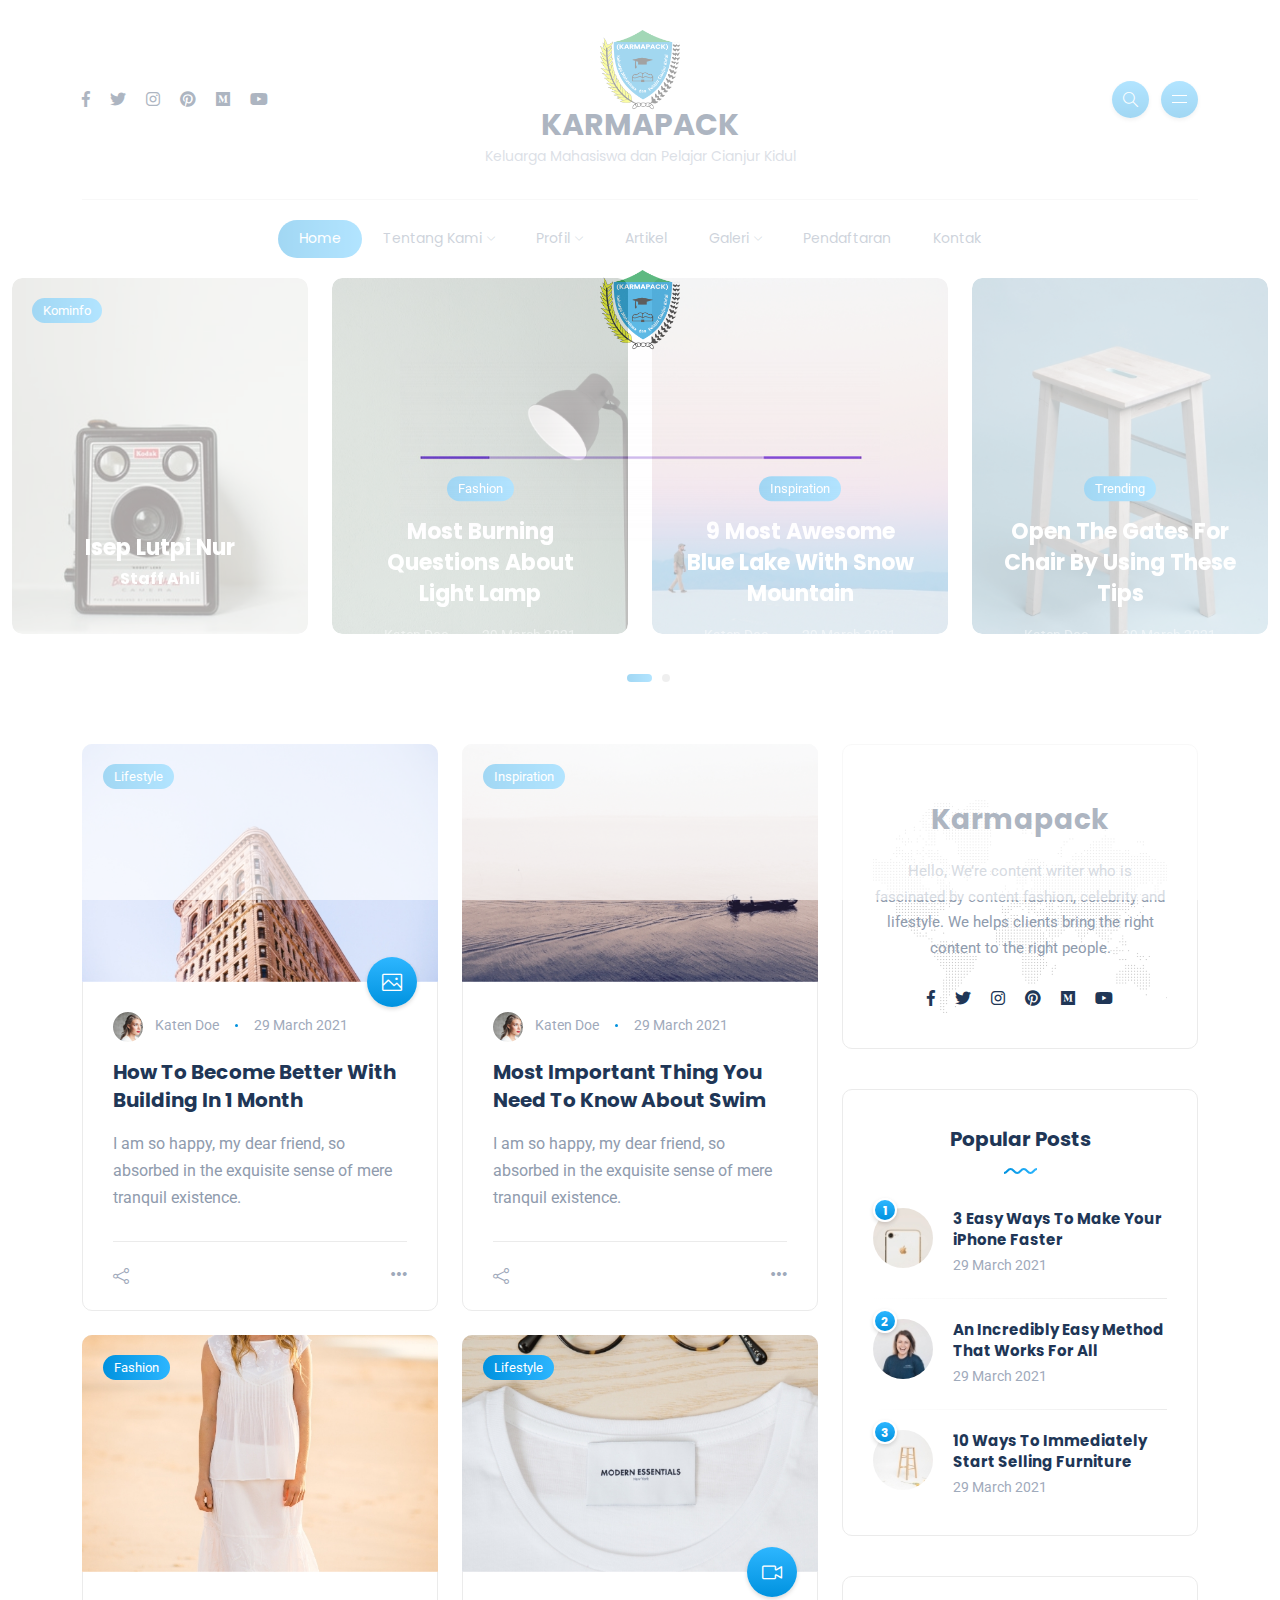
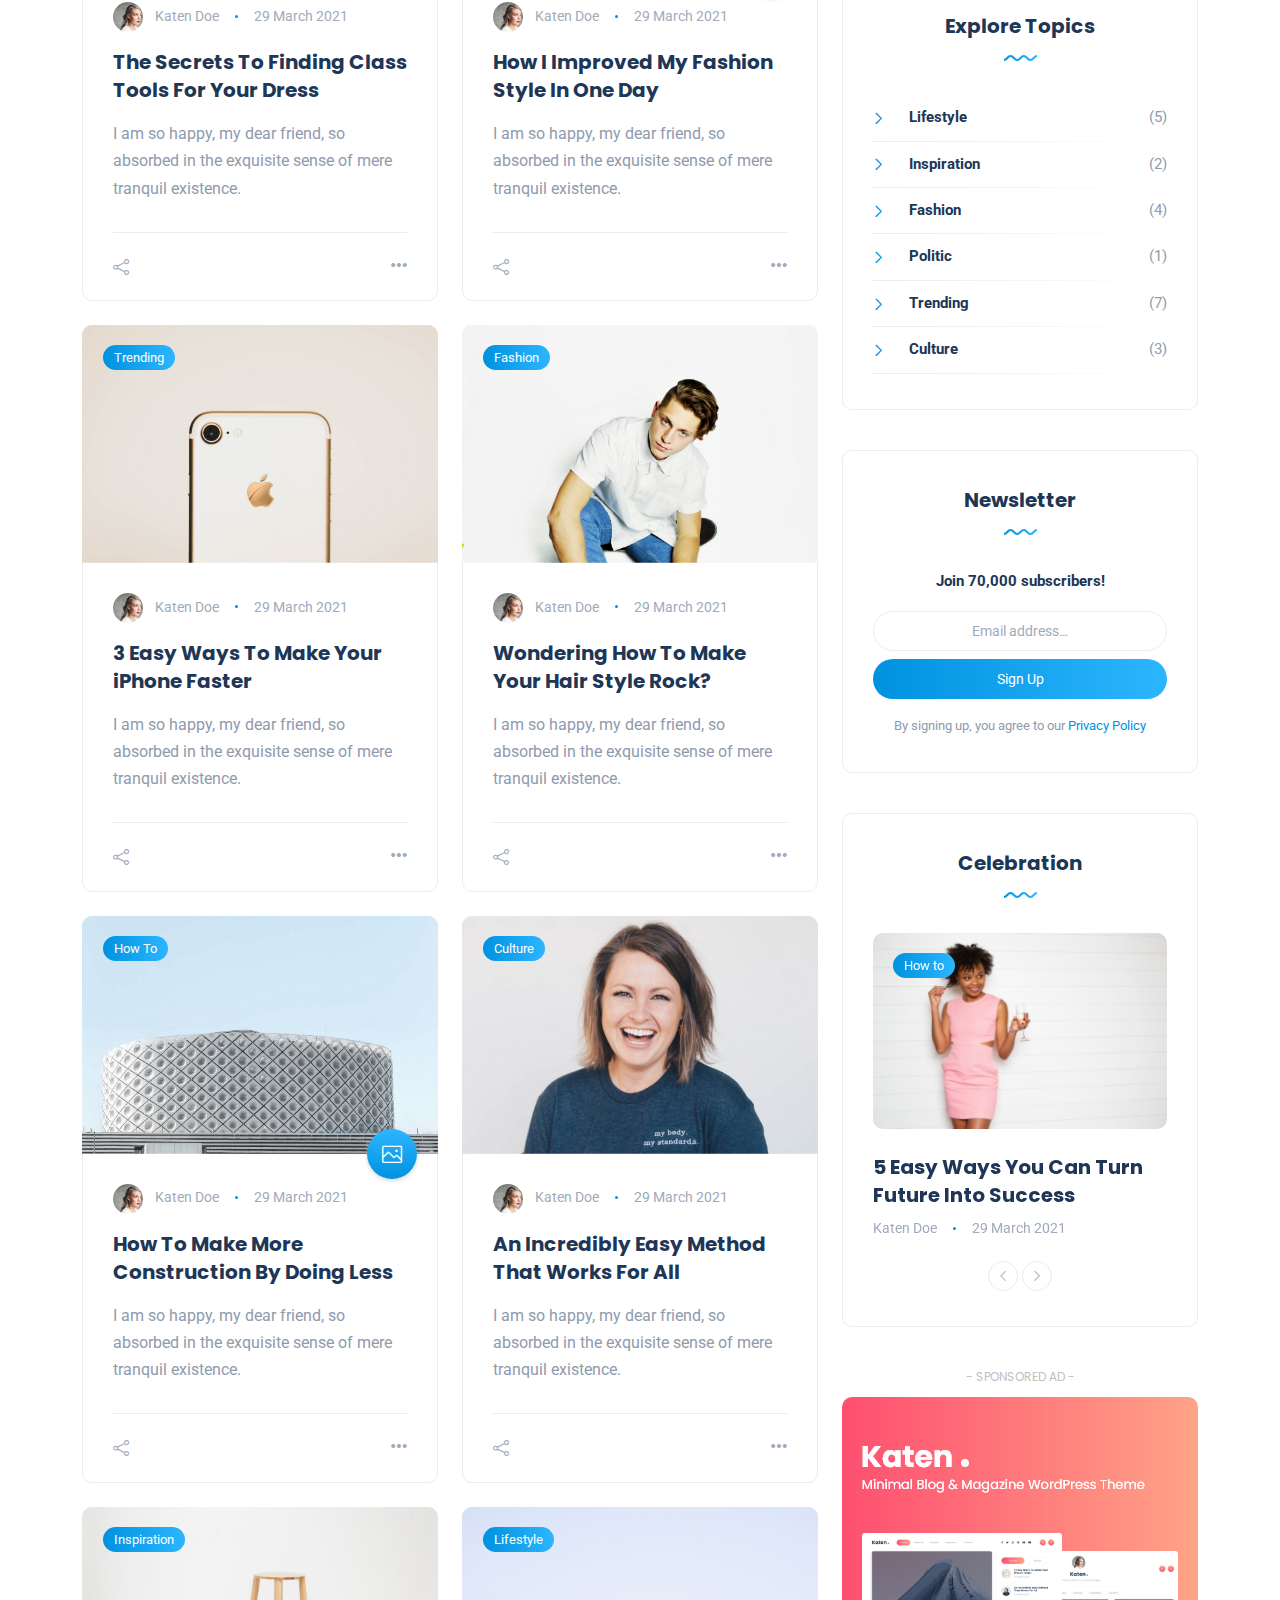
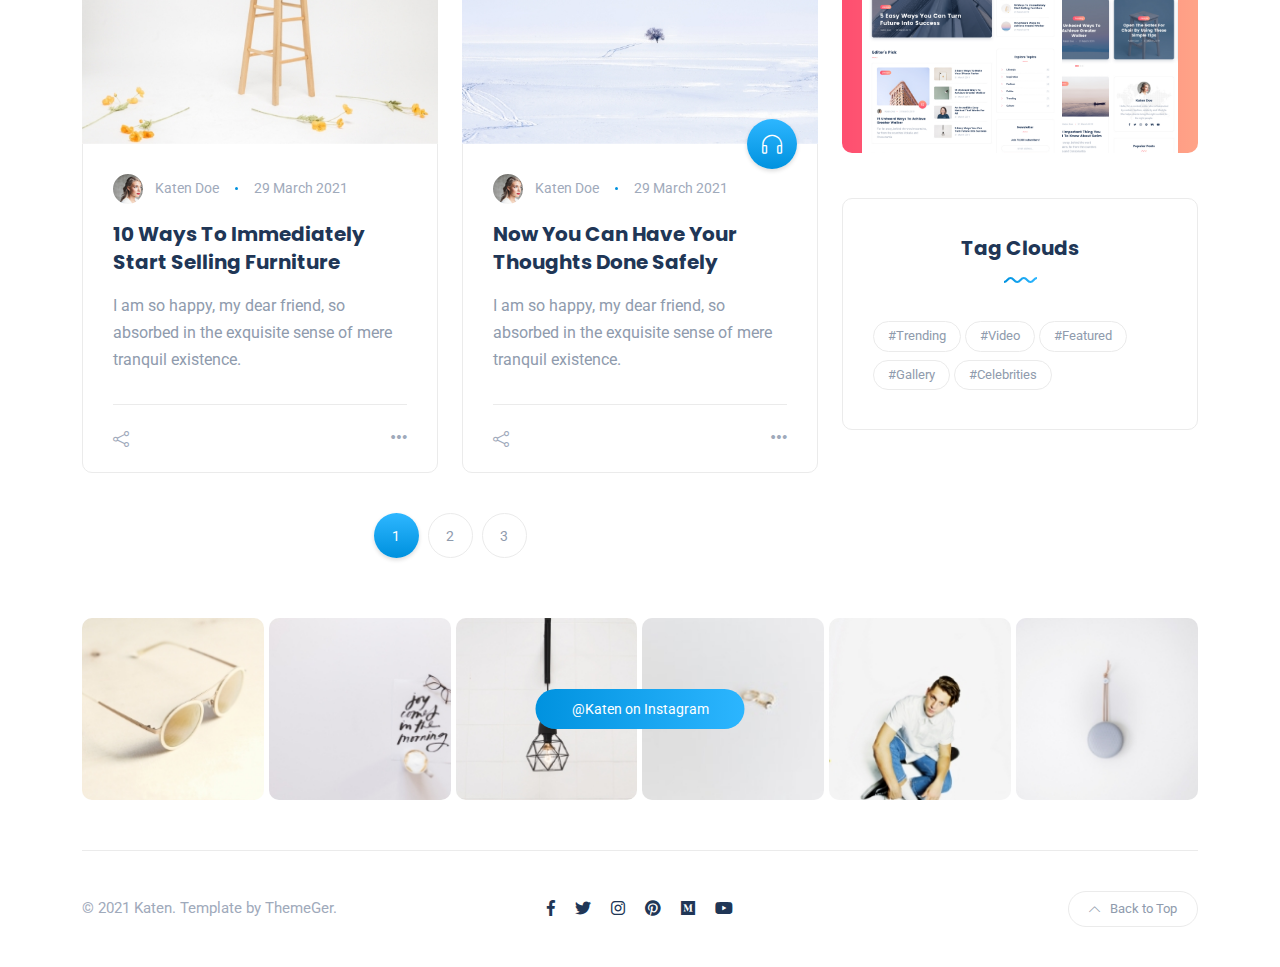
==== commit caa0ccae: "update coursel xoverlay" ====
--- a/docs/index.html
+++ b/docs/index.html
@@ -46,7 +46,7 @@
   <!-- preloader -->
   <div id="preloader">
     <div class="d-flex justify-content-center align-items-center flex-column" style="height: 90vh;">
-      <img src="images/logo/300x300.png" style="max-width: 80px; margin-right: 15px;" alt="logo" />
+      <img src="images/logo/300x300.png" style="max-width: 80px;" alt="logo" />
       <img src="images/loading_bar.gif" alt="Loading Bar" />
     </div>
   </div>
@@ -150,7 +150,7 @@
     </header>
 
     <section class="hero-carousel">
-      <div class="row post-carousel-featured post-carousel">
+      <div class="row post-carousel-featured post-carousel w-100 px-0 mx-0">
         <!-- post -->
         <div class="post featured-post-md">
           <div class="details clearfix">
@@ -182,6 +182,7 @@
             </div>
           </a>
         </div>
+
         <!-- post -->
         <div class="post featured-post-md">
           <div class="details clearfix">
@@ -198,6 +199,7 @@
             </div>
           </a>
         </div>
+
         <!-- post -->
         <div class="post featured-post-md">
           <div class="details clearfix">
@@ -214,6 +216,7 @@
             </div>
           </a>
         </div>
+
         <!-- post -->
         <div class="post featured-post-md">
           <div class="details clearfix">
@@ -230,6 +233,7 @@
             </div>
           </a>
         </div>
+
         <!-- post -->
         <div class="post featured-post-md">
           <div class="details clearfix">
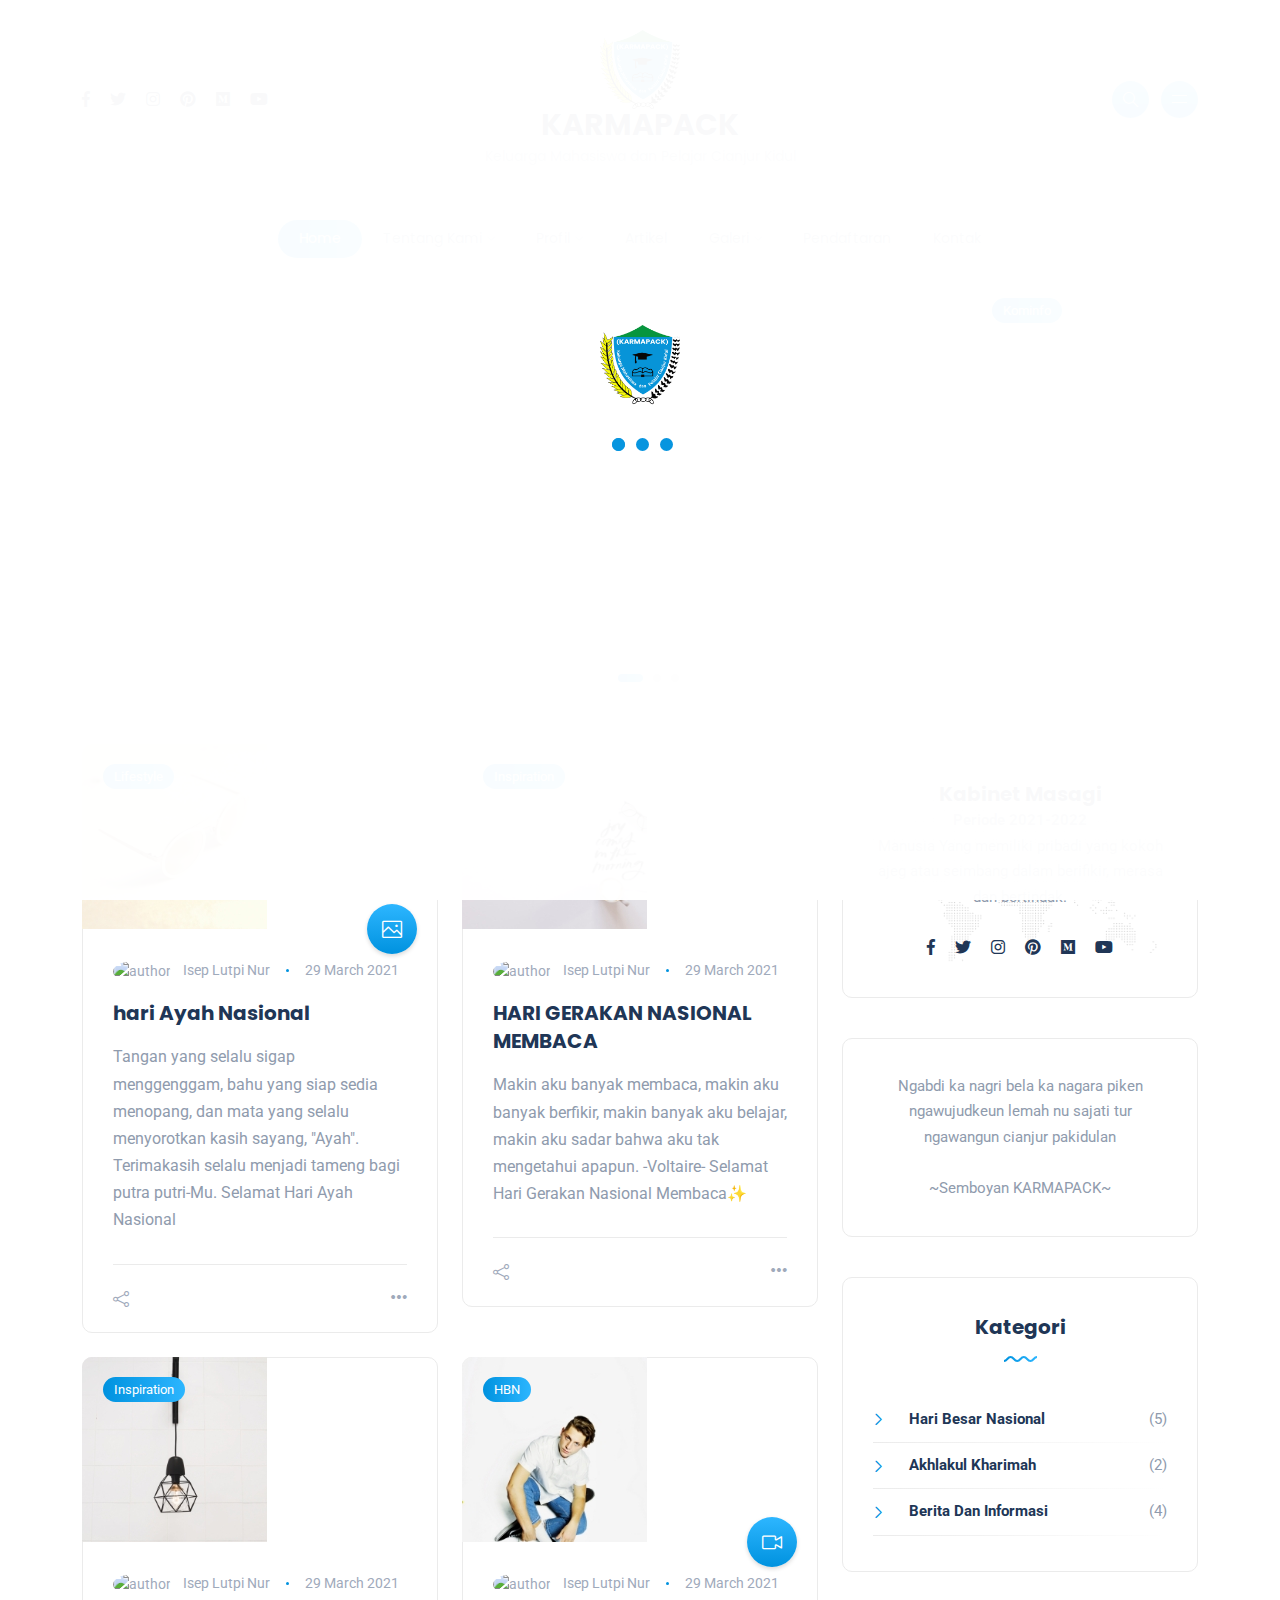
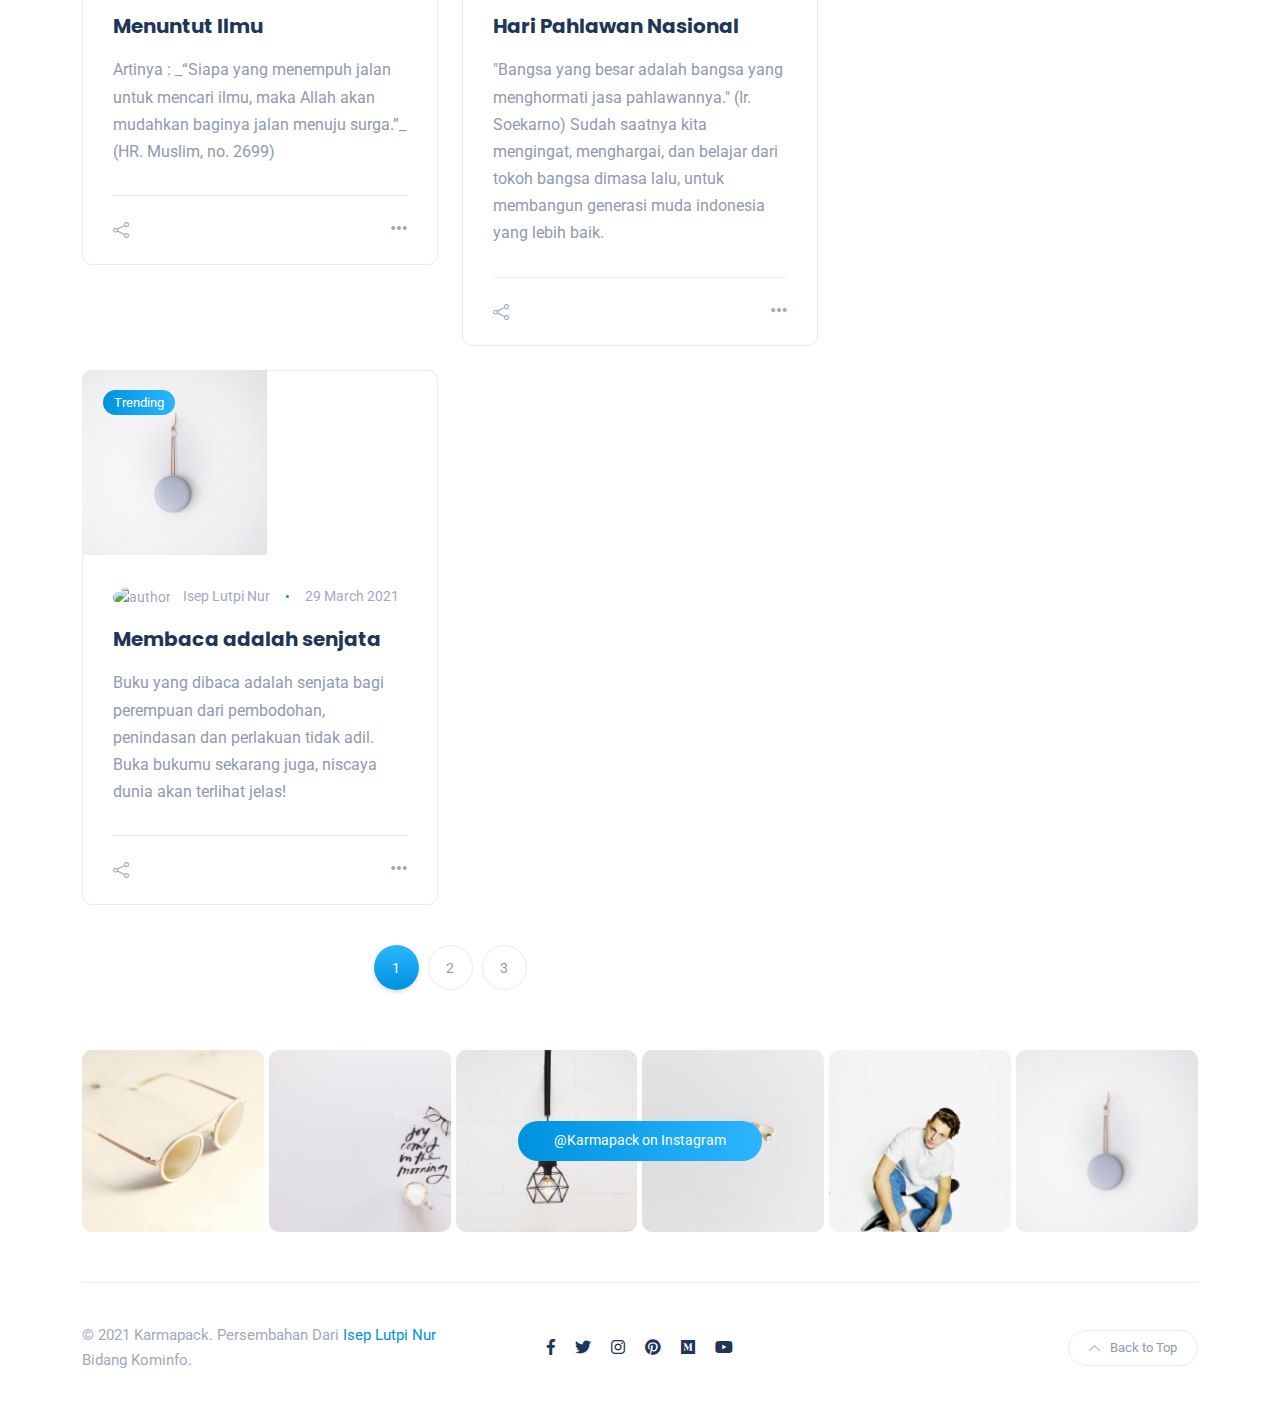
==== commit 5c09ab84: "update sistem" ====
--- a/docs/index.html
+++ b/docs/index.html
@@ -39,6 +39,74 @@
       <script src="https://oss.maxcdn.com/respond/1.4.2/respond.min.js"></script>
     <![endif]-->
 
+  <style>
+    .lds-ellipsis {
+      display: inline-block;
+      position: relative;
+      width: 80px;
+      height: 80px;
+    }
+
+    .lds-ellipsis div {
+      position: absolute;
+      top: 33px;
+      width: 13px;
+      height: 13px;
+      border-radius: 50%;
+      background: #0092DF;
+      animation-timing-function: cubic-bezier(0, 1, 1, 0);
+    }
+
+    .lds-ellipsis div:nth-child(1) {
+      left: 8px;
+      animation: lds-ellipsis1 0.6s infinite;
+    }
+
+    .lds-ellipsis div:nth-child(2) {
+      left: 8px;
+      animation: lds-ellipsis2 0.6s infinite;
+    }
+
+    .lds-ellipsis div:nth-child(3) {
+      left: 32px;
+      animation: lds-ellipsis2 0.6s infinite;
+    }
+
+    .lds-ellipsis div:nth-child(4) {
+      left: 56px;
+      animation: lds-ellipsis3 0.6s infinite;
+    }
+
+    @keyframes lds-ellipsis1 {
+      0% {
+        transform: scale(0);
+      }
+
+      100% {
+        transform: scale(1);
+      }
+    }
+
+    @keyframes lds-ellipsis3 {
+      0% {
+        transform: scale(1);
+      }
+
+      100% {
+        transform: scale(0);
+      }
+    }
+
+    @keyframes lds-ellipsis2 {
+      0% {
+        transform: translate(0, 0);
+      }
+
+      100% {
+        transform: translate(24px, 0);
+      }
+    }
+  </style>
 </head>
 
 <body>
@@ -47,7 +115,12 @@
   <div id="preloader">
     <div class="d-flex justify-content-center align-items-center flex-column" style="height: 90vh;">
       <img src="images/logo/300x300.png" style="max-width: 80px;" alt="logo" />
-      <img src="images/loading_bar.gif" alt="Loading Bar" />
+      <div class="ms-2 lds-ellipsis">
+        <div></div>
+        <div></div>
+        <div></div>
+        <div></div>
+      </div>
     </div>
   </div>
 
@@ -110,7 +183,7 @@
                 <ul class="dropdown-menu">
                   <li><a class="dropdown-item" href="#">Struktur Kepengurusan</a></li>
                   <li><a class="dropdown-item" href="#">Visi Misi</a></li>
-                  <li><a class="dropdown-item" href="#">Generasi Dan Logo</a></li>
+                  <li><a class="dropdown-item" href="#">Periode Kepengurusan</a></li>
                 </ul>
               </li>
               <li class="nav-item dropdown">
@@ -119,7 +192,7 @@
                   <li><a class="dropdown-item" href="#">Kominfo</a></li>
                   <li><a class="dropdown-item" href="#">Wira Usaha</a></li>
                   <li><a class="dropdown-item" href="#">Minat Dan Bakat</a></li>
-                  <li><a class="dropdown-item" href="#">Pao</a></li>
+                  <li><a class="dropdown-item" href="#">PAO</a></li>
                   <li><a class="dropdown-item" href="#">Nalar Dan Intelektual</a></li>
                   <li><a class="dropdown-item" href="#">Pakeak</a></li>
                   <li><a class="dropdown-item" href="#">Keperempuanan</a></li>
@@ -151,6 +224,95 @@
 
     <section class="hero-carousel">
       <div class="row post-carousel-featured post-carousel w-100 px-0 mx-0">
+        <!-- start -->
+        <div class="post featured-post-md">
+          <div class="details clearfix">
+            <!-- <h4 class="post-title my-1"><a href="blog-single.html">Andi Taufik Permadi</a></h4> -->
+            <!-- <h6 class="text-white fw-bold my-1">Ketua Bidang</h6> -->
+          </div>
+
+          <a href="blog-single.html">
+            <div class="thumb rounded">
+              <!-- <a href="category.html" class="category-badge position-absolute">Kominfo</a> -->
+              <div class="inner data-bg-image" data-bg-image="./images/member/Andi Taufik Permadi.jpg"
+                style="background-position: top;"></div>
+            </div>
+          </a>
+        </div>
+        <!-- end -->
+
+
+        <!-- start -->
+        <div class="post featured-post-md">
+          <div class="details clearfix">
+            <!-- <h4 class="post-title my-1"><a href="blog-single.html">Ahmad Kamil</a></h4> -->
+            <!-- <h6 class="text-white fw-bold my-1">Ketua Bidang</h6> -->
+          </div>
+
+          <a href="blog-single.html">
+            <div class="thumb rounded">
+              <!-- <a href="category.html" class="category-badge position-absolute">Kominfo</a> -->
+              <div class="inner data-bg-image" data-bg-image="./images/member/Ahmad Kamil.jpg"
+                style="background-position: top;"></div>
+            </div>
+          </a>
+        </div>
+        <!-- end -->
+
+
+        <!-- start -->
+        <div class="post featured-post-md">
+          <div class="details clearfix">
+            <!-- <h4 class="post-title my-1"><a href="blog-single.html">Lina Herlina</a></h4> -->
+            <!-- <h6 class="text-white fw-bold my-1">Ketua Bidang</h6> -->
+          </div>
+
+          <a href="blog-single.html">
+            <div class="thumb rounded">
+              <!-- <a href="category.html" class="category-badge position-absolute">Kominfo</a> -->
+              <div class="inner data-bg-image" data-bg-image="./images/member/Lina Herlina.jpg"
+                style="background-position: top;"></div>
+            </div>
+          </a>
+        </div>
+        <!-- end -->
+
+
+
+        <!-- start -->
+        <div class="post featured-post-md">
+          <div class="details clearfix">
+            <h4 class="post-title my-1"><a href="blog-single.html">Hilal Muhaman F</a></h4>
+            <h6 class="text-white fw-bold my-1">Ketua Bidang</h6>
+          </div>
+
+          <a href="blog-single.html">
+            <div class="thumb rounded">
+              <a href="category.html" class="category-badge position-absolute">Kominfo</a>
+              <div class="inner data-bg-image" data-bg-image="./images/member/Hilal Muhaman F.png"
+                style="background-position: top;"></div>
+            </div>
+          </a>
+        </div>
+        <!-- end -->
+
+        <!-- post -->
+
+        <div class="post featured-post-md">
+          <div class="details clearfix">
+            <h4 class="post-title my-1"><a href="blog-single.html">Abdul Muhlis</a></h4>
+            <h6 class="text-white fw-bold my-1">Sekertaris Bidang</h6>
+          </div>
+
+          <a href="blog-single.html">
+            <div class="thumb rounded">
+              <a href="category.html" class="category-badge position-absolute">Kominfo</a>
+              <div class="inner data-bg-image" data-bg-image="./images/member/Abdul Muhlis.png"
+                style="background-position: top;"></div>
+            </div>
+          </a>
+        </div>
+
         <!-- post -->
         <div class="post featured-post-md">
           <div class="details clearfix">
@@ -161,7 +323,8 @@
           <a href="blog-single.html">
             <div class="thumb rounded">
               <a href="category.html" class="category-badge position-absolute">Kominfo</a>
-              <div class="inner data-bg-image" data-bg-image="images/posts/featured-md-4.jpg"></div>
+              <div class="inner data-bg-image" data-bg-image="./images/member/Isep Lutpi Nur.png"
+                style="background-position: top;"></div>
             </div>
           </a>
         </div>
@@ -169,16 +332,14 @@
         <!-- post -->
         <div class="post featured-post-md">
           <div class="details clearfix">
-            <a href="category.html" class="category-badge">Fashion</a>
-            <h4 class="post-title"><a href="blog-single.html">Most Burning Questions About Light Lamp</a></h4>
-            <ul class="meta list-inline mb-0">
-              <li class="list-inline-item"><a href="#">Katen Doe</a></li>
-              <li class="list-inline-item">29 March 2021</li>
-            </ul>
-          </div>
+            <h4 class="post-title my-1"><a href="blog-single.html">Indra Kurnia</a></h4>
+          </div>
+
           <a href="blog-single.html">
             <div class="thumb rounded">
-              <div class="inner data-bg-image" data-bg-image="images/posts/inspiration-3.jpg"></div>
+              <a href="category.html" class="category-badge position-absolute">Kominfo</a>
+              <div class="inner data-bg-image" data-bg-image="./images/member/Indra Kurnia.png"
+                style="background-position: top;"></div>
             </div>
           </a>
         </div>
@@ -186,16 +347,14 @@
         <!-- post -->
         <div class="post featured-post-md">
           <div class="details clearfix">
-            <a href="category.html" class="category-badge">Inspiration</a>
-            <h4 class="post-title"><a href="blog-single.html">9 Most Awesome Blue Lake With Snow Mountain</a></h4>
-            <ul class="meta list-inline mb-0">
-              <li class="list-inline-item"><a href="#">Katen Doe</a></li>
-              <li class="list-inline-item">29 March 2021</li>
-            </ul>
-          </div>
+            <h4 class="post-title my-1"><a href="blog-single.html">Nita H.S</a></h4>
+          </div>
+
           <a href="blog-single.html">
             <div class="thumb rounded">
-              <div class="inner data-bg-image" data-bg-image="images/posts/featured-md-1.jpg"></div>
+              <a href="category.html" class="category-badge position-absolute">Kominfo</a>
+              <div class="inner data-bg-image" data-bg-image="./images/member/Nita H.S.png"
+                style="background-position: top;"></div>
             </div>
           </a>
         </div>
@@ -203,53 +362,19 @@
         <!-- post -->
         <div class="post featured-post-md">
           <div class="details clearfix">
-            <a href="category.html" class="category-badge">Trending</a>
-            <h4 class="post-title"><a href="blog-single.html">Open The Gates For Chair By Using These Tips</a></h4>
-            <ul class="meta list-inline mb-0">
-              <li class="list-inline-item"><a href="#">Katen Doe</a></li>
-              <li class="list-inline-item">29 March 2021</li>
-            </ul>
-          </div>
+            <h4 class="post-title my-1"><a href="blog-single.html">Sukriman M</a></h4>
+          </div>
+
           <a href="blog-single.html">
             <div class="thumb rounded">
-              <div class="inner data-bg-image" data-bg-image="images/posts/featured-md-2.jpg"></div>
+              <a href="category.html" class="category-badge position-absolute">Kominfo</a>
+              <div class="inner data-bg-image" data-bg-image="./images/member/Sukriman M.png"
+                style="background-position: top;"></div>
             </div>
           </a>
         </div>
 
-        <!-- post -->
-        <div class="post featured-post-md">
-          <div class="details clearfix">
-            <a href="category.html" class="category-badge">Politic</a>
-            <h4 class="post-title"><a href="blog-single.html">Feel Like A Pro With The Help Of These 7 Tips</a></h4>
-            <ul class="meta list-inline mb-0">
-              <li class="list-inline-item"><a href="#">Katen Doe</a></li>
-              <li class="list-inline-item">29 March 2021</li>
-            </ul>
-          </div>
-          <a href="blog-single.html">
-            <div class="thumb rounded">
-              <div class="inner data-bg-image" data-bg-image="images/posts/featured-md-3.jpg"></div>
-            </div>
-          </a>
-        </div>
-
-        <!-- post -->
-        <div class="post featured-post-md">
-          <div class="details clearfix">
-            <a href="category.html" class="category-badge">Culture</a>
-            <h4 class="post-title"><a href="blog-single.html">Your Light Is About To Stop Being Relevant</a></h4>
-            <ul class="meta list-inline mb-0">
-              <li class="list-inline-item"><a href="#">Katen Doe</a></li>
-              <li class="list-inline-item">29 March 2021</li>
-            </ul>
-          </div>
-          <a href="blog-single.html">
-            <div class="thumb rounded">
-              <div class="inner data-bg-image" data-bg-image="images/posts/inspiration-3.jpg"></div>
-            </div>
-          </a>
-        </div>
+
       </div>
     </section>
 
@@ -272,20 +397,24 @@
                     </span>
                     <a href="blog-single.html">
                       <div class="inner">
-                        <img src="images/posts/post-md-1.jpg" alt="post-title" />
+                        <img src="images/insta/insta-1.jpg" alt="post-title" />
                       </div>
                     </a>
                   </div>
                   <div class="details">
                     <ul class="meta list-inline mb-0">
-                      <li class="list-inline-item"><a href="#"><img src="images/other/author-sm.png" class="author"
-                            alt="author" />Katen Doe</a></li>
+                      <li class="list-inline-item"><a href="#"><img src="images/member/Isep Lutpi Nur.png"
+                            class="author" style="width: 30px; height: 30px; object-fit: cover; border-radius: 50%;"
+                            alt="author" />Isep
+                          Lutpi Nur</a></li>
                       <li class="list-inline-item">29 March 2021</li>
                     </ul>
-                    <h5 class="post-title mb-3 mt-3"><a href="blog-single.html">How To Become Better With Building In 1
-                        Month</a></h5>
-                    <p class="excerpt mb-0">I am so happy, my dear friend, so absorbed in the exquisite sense of mere
-                      tranquil existence.</p>
+                    <h5 class="post-title mb-3 mt-3"><a href="blog-single.html">hari Ayah Nasional</a></h5>
+                    <p class="excerpt mb-0">Tangan yang selalu sigap menggenggam, bahu yang siap sedia menopang, dan
+                      mata yang selalu menyorotkan kasih sayang, "Ayah".
+                      Terimakasih selalu menjadi tameng bagi putra putri-Mu.
+
+                      Selamat Hari Ayah Nasional</p>
                   </div>
                   <div class="post-bottom clearfix d-flex align-items-center">
                     <div class="social-share me-auto">
@@ -313,20 +442,24 @@
                     <a href="category.html" class="category-badge position-absolute">Inspiration</a>
                     <a href="blog-single.html">
                       <div class="inner">
-                        <img src="images/posts/post-md-2.jpg" alt="post-title" />
+                        <img src="images/insta/insta-2.jpg" alt="post-title" />
                       </div>
                     </a>
                   </div>
                   <div class="details">
                     <ul class="meta list-inline mb-0">
-                      <li class="list-inline-item"><a href="#"><img src="images/other/author-sm.png" class="author"
-                            alt="author" />Katen Doe</a></li>
+                      <li class="list-inline-item"><a href="#"><img src="images/member/Isep Lutpi Nur.png"
+                            class="author" style="width: 30px; height: 30px; object-fit: cover; border-radius: 50%;"
+                            alt="author" />Isep
+                          Lutpi Nur</a></li>
                       <li class="list-inline-item">29 March 2021</li>
                     </ul>
-                    <h5 class="post-title mb-3 mt-3"><a href="blog-single.html">Most Important Thing You Need To Know
-                        About Swim</a></h5>
-                    <p class="excerpt mb-0">I am so happy, my dear friend, so absorbed in the exquisite sense of mere
-                      tranquil existence.</p>
+                    <h5 class="post-title mb-3 mt-3"><a href="blog-single.html">HARI GERAKAN NASIONAL MEMBACA</a></h5>
+                    <p class="excerpt mb-0">Makin aku banyak membaca, makin aku banyak berfikir, makin banyak aku
+                      belajar, makin aku sadar bahwa aku tak mengetahui apapun.
+                      -Voltaire-
+
+                      Selamat Hari Gerakan Nasional Membaca✨</p>
                   </div>
                   <div class="post-bottom clearfix d-flex align-items-center">
                     <div class="social-share me-auto">
@@ -351,23 +484,24 @@
                 <!-- post -->
                 <div class="post post-grid rounded bordered">
                   <div class="thumb top-rounded">
-                    <a href="category.html" class="category-badge position-absolute">Fashion</a>
+                    <a href="category.html" class="category-badge position-absolute">Inspiration</a>
                     <a href="blog-single.html">
                       <div class="inner">
-                        <img src="images/posts/post-md-3.jpg" alt="post-title" />
+                        <img src="images/insta/insta-3.jpg" alt="post-title" />
                       </div>
                     </a>
                   </div>
                   <div class="details">
                     <ul class="meta list-inline mb-0">
-                      <li class="list-inline-item"><a href="#"><img src="images/other/author-sm.png" class="author"
-                            alt="author" />Katen Doe</a></li>
+                      <li class="list-inline-item"><a href="#"><img src="images/member/Isep Lutpi Nur.png"
+                            class="author" style="width: 30px; height: 30px; object-fit: cover; border-radius: 50%;"
+                            alt="author" />Isep
+                          Lutpi Nur</a></li>
                       <li class="list-inline-item">29 March 2021</li>
                     </ul>
-                    <h5 class="post-title mb-3 mt-3"><a href="blog-single.html">The Secrets To Finding Class Tools For
-                        Your Dress</a></h5>
-                    <p class="excerpt mb-0">I am so happy, my dear friend, so absorbed in the exquisite sense of mere
-                      tranquil existence.</p>
+                    <h5 class="post-title mb-3 mt-3"><a href="blog-single.html">Menuntut Ilmu</a></h5>
+                    <p class="excerpt mb-0">Artinya : _“Siapa yang menempuh jalan untuk mencari ilmu, maka Allah akan
+                      mudahkan baginya jalan menuju surga.”_ (HR. Muslim, no. 2699)</p>
                   </div>
                   <div class="post-bottom clearfix d-flex align-items-center">
                     <div class="social-share me-auto">
@@ -392,26 +526,29 @@
                 <!-- post -->
                 <div class="post post-grid rounded bordered">
                   <div class="thumb top-rounded">
-                    <a href="category.html" class="category-badge position-absolute">Lifestyle</a>
+                    <a href="category.html" class="category-badge position-absolute">HBN</a>
                     <span class="post-format">
                       <i class="icon-camrecorder"></i>
                     </span>
                     <a href="blog-single.html">
                       <div class="inner">
-                        <img src="images/posts/post-md-4.jpg" alt="post-title" />
+                        <img src="images/insta/insta-5.jpg" alt="post-title" />
                       </div>
                     </a>
                   </div>
                   <div class="details">
                     <ul class="meta list-inline mb-0">
-                      <li class="list-inline-item"><a href="#"><img src="images/other/author-sm.png" class="author"
-                            alt="author" />Katen Doe</a></li>
+                      <li class="list-inline-item"><a href="#"><img src="images/member/Isep Lutpi Nur.png"
+                            class="author" style="width: 30px; height: 30px; object-fit: cover; border-radius: 50%;"
+                            alt="author" />Isep
+                          Lutpi Nur</a></li>
                       <li class="list-inline-item">29 March 2021</li>
                     </ul>
-                    <h5 class="post-title mb-3 mt-3"><a href="blog-single.html">How I Improved My Fashion Style In One
-                        Day</a></h5>
-                    <p class="excerpt mb-0">I am so happy, my dear friend, so absorbed in the exquisite sense of mere
-                      tranquil existence.</p>
+                    <h5 class="post-title mb-3 mt-3"><a href="blog-single.html">Hari Pahlawan Nasional</a></h5>
+                    <p class="excerpt mb-0">"Bangsa yang besar adalah bangsa yang menghormati jasa pahlawannya." (Ir.
+                      Soekarno)
+                      Sudah saatnya kita mengingat, menghargai, dan belajar dari tokoh bangsa dimasa lalu, untuk
+                      membangun generasi muda indonesia yang lebih baik.</p>
                   </div>
                   <div class="post-bottom clearfix d-flex align-items-center">
                     <div class="social-share me-auto">
@@ -431,6 +568,7 @@
                   </div>
                 </div>
               </div>
+
               <div class="col-sm-6">
                 <!-- post -->
                 <div class="post post-grid rounded bordered">
@@ -438,20 +576,22 @@
                     <a href="category.html" class="category-badge position-absolute">Trending</a>
                     <a href="blog-single.html">
                       <div class="inner">
-                        <img src="images/posts/post-md-5.jpg" alt="post-title" />
+                        <img src="images/insta/insta-6.jpg" alt="post-title" />
                       </div>
                     </a>
                   </div>
                   <div class="details">
                     <ul class="meta list-inline mb-0">
-                      <li class="list-inline-item"><a href="#"><img src="images/other/author-sm.png" class="author"
-                            alt="author" />Katen Doe</a></li>
+                      <li class="list-inline-item"><a href="#"><img src="images/member/Isep Lutpi Nur.png"
+                            class="author" style="width: 30px; height: 30px; object-fit: cover; border-radius: 50%;"
+                            alt="author" />Isep
+                          Lutpi Nur</a></li>
                       <li class="list-inline-item">29 March 2021</li>
                     </ul>
-                    <h5 class="post-title mb-3 mt-3"><a href="blog-single.html">3 Easy Ways To Make Your iPhone
-                        Faster</a></h5>
-                    <p class="excerpt mb-0">I am so happy, my dear friend, so absorbed in the exquisite sense of mere
-                      tranquil existence.</p>
+                    <h5 class="post-title mb-3 mt-3"><a href="blog-single.html">Membaca adalah senjata</a></h5>
+                    <p class="excerpt mb-0">Buku yang dibaca adalah senjata bagi perempuan dari pembodohan, penindasan
+                      dan perlakuan tidak adil.
+                      Buka bukumu sekarang juga, niscaya dunia akan terlihat jelas!</p>
                   </div>
                   <div class="post-bottom clearfix d-flex align-items-center">
                     <div class="social-share me-auto">
@@ -472,216 +612,8 @@
                 </div>
               </div>
 
-              <div class="col-sm-6">
-                <!-- post -->
-                <div class="post post-grid rounded bordered">
-                  <div class="thumb top-rounded">
-                    <a href="category.html" class="category-badge position-absolute">Fashion</a>
-                    <a href="blog-single.html">
-                      <div class="inner">
-                        <img src="images/posts/post-md-6.jpg" alt="post-title" />
-                      </div>
-                    </a>
-                  </div>
-                  <div class="details">
-                    <ul class="meta list-inline mb-0">
-                      <li class="list-inline-item"><a href="#"><img src="images/other/author-sm.png" class="author"
-                            alt="author" />Katen Doe</a></li>
-                      <li class="list-inline-item">29 March 2021</li>
-                    </ul>
-                    <h5 class="post-title mb-3 mt-3"><a href="blog-single.html">Wondering How To Make Your Hair Style
-                        Rock?</a></h5>
-                    <p class="excerpt mb-0">I am so happy, my dear friend, so absorbed in the exquisite sense of mere
-                      tranquil existence.</p>
-                  </div>
-                  <div class="post-bottom clearfix d-flex align-items-center">
-                    <div class="social-share me-auto">
-                      <button class="toggle-button icon-share"></button>
-                      <ul class="icons list-unstyled list-inline mb-0">
-                        <li class="list-inline-item"><a href="#"><i class="fab fa-facebook-f"></i></a></li>
-                        <li class="list-inline-item"><a href="#"><i class="fab fa-twitter"></i></a></li>
-                        <li class="list-inline-item"><a href="#"><i class="fab fa-linkedin-in"></i></a></li>
-                        <li class="list-inline-item"><a href="#"><i class="fab fa-pinterest"></i></a></li>
-                        <li class="list-inline-item"><a href="#"><i class="fab fa-telegram-plane"></i></a></li>
-                        <li class="list-inline-item"><a href="#"><i class="far fa-envelope"></i></a></li>
-                      </ul>
-                    </div>
-                    <div class="more-button float-end">
-                      <a href="blog-single.html"><span class="icon-options"></span></a>
-                    </div>
-                  </div>
-                </div>
-              </div>
-
-              <div class="col-sm-6">
-                <!-- post -->
-                <div class="post post-grid rounded bordered">
-                  <div class="thumb top-rounded">
-                    <a href="category.html" class="category-badge position-absolute">How To</a>
-                    <span class="post-format">
-                      <i class="icon-picture"></i>
-                    </span>
-                    <a href="blog-single.html">
-                      <div class="inner">
-                        <img src="images/posts/post-md-7.jpg" alt="post-title" />
-                      </div>
-                    </a>
-                  </div>
-                  <div class="details">
-                    <ul class="meta list-inline mb-0">
-                      <li class="list-inline-item"><a href="#"><img src="images/other/author-sm.png" class="author"
-                            alt="author" />Katen Doe</a></li>
-                      <li class="list-inline-item">29 March 2021</li>
-                    </ul>
-                    <h5 class="post-title mb-3 mt-3"><a href="blog-single.html">How To Make More Construction By Doing
-                        Less</a></h5>
-                    <p class="excerpt mb-0">I am so happy, my dear friend, so absorbed in the exquisite sense of mere
-                      tranquil existence.</p>
-                  </div>
-                  <div class="post-bottom clearfix d-flex align-items-center">
-                    <div class="social-share me-auto">
-                      <button class="toggle-button icon-share"></button>
-                      <ul class="icons list-unstyled list-inline mb-0">
-                        <li class="list-inline-item"><a href="#"><i class="fab fa-facebook-f"></i></a></li>
-                        <li class="list-inline-item"><a href="#"><i class="fab fa-twitter"></i></a></li>
-                        <li class="list-inline-item"><a href="#"><i class="fab fa-linkedin-in"></i></a></li>
-                        <li class="list-inline-item"><a href="#"><i class="fab fa-pinterest"></i></a></li>
-                        <li class="list-inline-item"><a href="#"><i class="fab fa-telegram-plane"></i></a></li>
-                        <li class="list-inline-item"><a href="#"><i class="far fa-envelope"></i></a></li>
-                      </ul>
-                    </div>
-                    <div class="more-button float-end">
-                      <a href="blog-single.html"><span class="icon-options"></span></a>
-                    </div>
-                  </div>
-                </div>
-              </div>
-
-              <div class="col-sm-6">
-                <!-- post -->
-                <div class="post post-grid rounded bordered">
-                  <div class="thumb top-rounded">
-                    <a href="category.html" class="category-badge position-absolute">Culture</a>
-                    <a href="blog-single.html">
-                      <div class="inner">
-                        <img src="images/posts/post-md-8.jpg" alt="post-title" />
-                      </div>
-                    </a>
-                  </div>
-                  <div class="details">
-                    <ul class="meta list-inline mb-0">
-                      <li class="list-inline-item"><a href="#"><img src="images/other/author-sm.png" class="author"
-                            alt="author" />Katen Doe</a></li>
-                      <li class="list-inline-item">29 March 2021</li>
-                    </ul>
-                    <h5 class="post-title mb-3 mt-3"><a href="blog-single.html">An Incredibly Easy Method That Works For
-                        All</a></h5>
-                    <p class="excerpt mb-0">I am so happy, my dear friend, so absorbed in the exquisite sense of mere
-                      tranquil existence.</p>
-                  </div>
-                  <div class="post-bottom clearfix d-flex align-items-center">
-                    <div class="social-share me-auto">
-                      <button class="toggle-button icon-share"></button>
-                      <ul class="icons list-unstyled list-inline mb-0">
-                        <li class="list-inline-item"><a href="#"><i class="fab fa-facebook-f"></i></a></li>
-                        <li class="list-inline-item"><a href="#"><i class="fab fa-twitter"></i></a></li>
-                        <li class="list-inline-item"><a href="#"><i class="fab fa-linkedin-in"></i></a></li>
-                        <li class="list-inline-item"><a href="#"><i class="fab fa-pinterest"></i></a></li>
-                        <li class="list-inline-item"><a href="#"><i class="fab fa-telegram-plane"></i></a></li>
-                        <li class="list-inline-item"><a href="#"><i class="far fa-envelope"></i></a></li>
-                      </ul>
-                    </div>
-                    <div class="more-button float-end">
-                      <a href="blog-single.html"><span class="icon-options"></span></a>
-                    </div>
-                  </div>
-                </div>
-              </div>
-
-              <div class="col-sm-6">
-                <!-- post -->
-                <div class="post post-grid rounded bordered">
-                  <div class="thumb top-rounded">
-                    <a href="category.html" class="category-badge position-absolute">Inspiration</a>
-                    <a href="blog-single.html">
-                      <div class="inner">
-                        <img src="images/posts/post-md-9.jpg" alt="post-title" />
-                      </div>
-                    </a>
-                  </div>
-                  <div class="details">
-                    <ul class="meta list-inline mb-0">
-                      <li class="list-inline-item"><a href="#"><img src="images/other/author-sm.png" class="author"
-                            alt="author" />Katen Doe</a></li>
-                      <li class="list-inline-item">29 March 2021</li>
-                    </ul>
-                    <h5 class="post-title mb-3 mt-3"><a href="blog-single.html">10 Ways To Immediately Start Selling
-                        Furniture</a></h5>
-                    <p class="excerpt mb-0">I am so happy, my dear friend, so absorbed in the exquisite sense of mere
-                      tranquil existence.</p>
-                  </div>
-                  <div class="post-bottom clearfix d-flex align-items-center">
-                    <div class="social-share me-auto">
-                      <button class="toggle-button icon-share"></button>
-                      <ul class="icons list-unstyled list-inline mb-0">
-                        <li class="list-inline-item"><a href="#"><i class="fab fa-facebook-f"></i></a></li>
-                        <li class="list-inline-item"><a href="#"><i class="fab fa-twitter"></i></a></li>
-                        <li class="list-inline-item"><a href="#"><i class="fab fa-linkedin-in"></i></a></li>
-                        <li class="list-inline-item"><a href="#"><i class="fab fa-pinterest"></i></a></li>
-                        <li class="list-inline-item"><a href="#"><i class="fab fa-telegram-plane"></i></a></li>
-                        <li class="list-inline-item"><a href="#"><i class="far fa-envelope"></i></a></li>
-                      </ul>
-                    </div>
-                    <div class="more-button float-end">
-                      <a href="blog-single.html"><span class="icon-options"></span></a>
-                    </div>
-                  </div>
-                </div>
-              </div>
-
-              <div class="col-sm-6">
-                <!-- post -->
-                <div class="post post-grid rounded bordered">
-                  <div class="thumb top-rounded">
-                    <a href="category.html" class="category-badge position-absolute">Lifestyle</a>
-                    <span class="post-format">
-                      <i class="icon-earphones"></i>
-                    </span>
-                    <a href="blog-single.html">
-                      <div class="inner">
-                        <img src="images/posts/post-md-10.jpg" alt="post-title" />
-                      </div>
-                    </a>
-                  </div>
-                  <div class="details">
-                    <ul class="meta list-inline mb-0">
-                      <li class="list-inline-item"><a href="#"><img src="images/other/author-sm.png" class="author"
-                            alt="author" />Katen Doe</a></li>
-                      <li class="list-inline-item">29 March 2021</li>
-                    </ul>
-                    <h5 class="post-title mb-3 mt-3"><a href="blog-single.html">Now You Can Have Your Thoughts Done
-                        Safely</a></h5>
-                    <p class="excerpt mb-0">I am so happy, my dear friend, so absorbed in the exquisite sense of mere
-                      tranquil existence.</p>
-                  </div>
-                  <div class="post-bottom clearfix d-flex align-items-center">
-                    <div class="social-share me-auto">
-                      <button class="toggle-button icon-share"></button>
-                      <ul class="icons list-unstyled list-inline mb-0">
-                        <li class="list-inline-item"><a href="#"><i class="fab fa-facebook-f"></i></a></li>
-                        <li class="list-inline-item"><a href="#"><i class="fab fa-twitter"></i></a></li>
-                        <li class="list-inline-item"><a href="#"><i class="fab fa-linkedin-in"></i></a></li>
-                        <li class="list-inline-item"><a href="#"><i class="fab fa-pinterest"></i></a></li>
-                        <li class="list-inline-item"><a href="#"><i class="fab fa-telegram-plane"></i></a></li>
-                        <li class="list-inline-item"><a href="#"><i class="far fa-envelope"></i></a></li>
-                      </ul>
-                    </div>
-                    <div class="more-button float-end">
-                      <a href="blog-single.html"><span class="icon-options"></span></a>
-                    </div>
-                  </div>
-                </div>
-              </div>
+
+
 
             </div>
 
@@ -701,11 +633,16 @@
             <!-- sidebar -->
             <div class="sidebar">
               <!-- widget about -->
+
               <div class="widget rounded">
                 <div class="widget-about data-bg-image text-center" data-bg-image="images/map-bg.png">
-                  <h3>Karmapack</h3>
-                  <p class="mb-4">Hello, We’re content writer who is fascinated by content fashion, celebrity and
-                    lifestyle. We helps clients bring the right content to the right people.</p>
+                  <h5 class="p-0 m-0">Kabinet Masagi</h5>
+                  <p class="mb-4"><span class="fw-bold">Periode 2021-2022</span>
+                    <br> Manusia
+                    Yang memiliki pribadi yang kokoh ajeg atau seimbang dalam berifikir, merasa dan bertindak.
+                  </p>
+                  <!-- Ngabdi ka nagri bela ka nagara piken ngawujudkeun lemah nu sajati tur ngawangun
+                  cianjur pakidulan. -->
                   <ul class="social-icons list-unstyled list-inline mb-0">
                     <li class="list-inline-item"><a href="#"><i class="fab fa-facebook-f"></i></a></li>
                     <li class="list-inline-item"><a href="#"><i class="fab fa-twitter"></i></a></li>
@@ -717,207 +654,33 @@
                 </div>
               </div>
 
-              <!-- widget popular posts -->
               <div class="widget rounded">
-                <div class="widget-header text-center">
-                  <h3 class="widget-title">Popular Posts</h3>
-                  <img src="images/wave.svg" class="wave" alt="wave" />
-                </div>
-                <div class="widget-content">
-                  <!-- post -->
-                  <div class="post post-list-sm circle">
-                    <div class="thumb circle">
-                      <span class="number">1</span>
-                      <a href="blog-single.html">
-                        <div class="inner">
-                          <img src="images/posts/tabs-1.jpg" alt="post-title" />
-                        </div>
-                      </a>
-                    </div>
-                    <div class="details clearfix">
-                      <h6 class="post-title my-0"><a href="blog-single.html">3 Easy Ways To Make Your iPhone Faster</a>
-                      </h6>
-                      <ul class="meta list-inline mt-1 mb-0">
-                        <li class="list-inline-item">29 March 2021</li>
-                      </ul>
-                    </div>
-                  </div>
-                  <!-- post -->
-                  <div class="post post-list-sm circle">
-                    <div class="thumb circle">
-                      <span class="number">2</span>
-                      <a href="blog-single.html">
-                        <div class="inner">
-                          <img src="images/posts/tabs-2.jpg" alt="post-title" />
-                        </div>
-                      </a>
-                    </div>
-                    <div class="details clearfix">
-                      <h6 class="post-title my-0"><a href="blog-single.html">An Incredibly Easy Method That Works For
-                          All</a></h6>
-                      <ul class="meta list-inline mt-1 mb-0">
-                        <li class="list-inline-item">29 March 2021</li>
-                      </ul>
-                    </div>
-                  </div>
-                  <!-- post -->
-                  <div class="post post-list-sm circle">
-                    <div class="thumb circle">
-                      <span class="number">3</span>
-                      <a href="blog-single.html">
-                        <div class="inner">
-                          <img src="images/posts/tabs-3.jpg" alt="post-title" />
-                        </div>
-                      </a>
-                    </div>
-                    <div class="details clearfix">
-                      <h6 class="post-title my-0"><a href="blog-single.html">10 Ways To Immediately Start Selling
-                          Furniture</a></h6>
-                      <ul class="meta list-inline mt-1 mb-0">
-                        <li class="list-inline-item">29 March 2021</li>
-                      </ul>
-                    </div>
-                  </div>
+                <div class="widget-about text-center">
+                  Ngabdi ka nagri bela ka nagara piken ngawujudkeun lemah nu sajati tur ngawangun
+                  cianjur pakidulan
+                  <br>
+                  <br>
+                  ~Semboyan KARMAPACK~
                 </div>
               </div>
 
               <!-- widget categories -->
               <div class="widget rounded">
                 <div class="widget-header text-center">
-                  <h3 class="widget-title">Explore Topics</h3>
+                  <h3 class="widget-title">Kategori</h3>
                   <img src="images/wave.svg" class="wave" alt="wave" />
                 </div>
                 <div class="widget-content">
                   <ul class="list">
-                    <li><a href="#">Lifestyle</a><span>(5)</span></li>
-                    <li><a href="#">Inspiration</a><span>(2)</span></li>
-                    <li><a href="#">Fashion</a><span>(4)</span></li>
-                    <li><a href="#">Politic</a><span>(1)</span></li>
-                    <li><a href="#">Trending</a><span>(7)</span></li>
-                    <li><a href="#">Culture</a><span>(3)</span></li>
+                    <li><a href="#">Hari Besar Nasional</a><span>(5)</span></li>
+                    <li><a href="#">Akhlakul Kharimah</a><span>(2)</span></li>
+                    <li><a href="#">Berita Dan Informasi</a><span>(4)</span></li>
                   </ul>
                 </div>
-
               </div>
-
-              <!-- widget newsletter -->
-              <div class="widget rounded">
-                <div class="widget-header text-center">
-                  <h3 class="widget-title">Newsletter</h3>
-                  <img src="images/wave.svg" class="wave" alt="wave" />
-                </div>
-                <div class="widget-content">
-                  <span class="newsletter-headline text-center mb-3">Join 70,000 subscribers!</span>
-                  <form>
-                    <div class="mb-2">
-                      <input class="form-control w-100 text-center" placeholder="Email address…" type="email">
-                    </div>
-                    <button class="btn btn-default btn-full" type="submit">Sign Up</button>
-                  </form>
-                  <span class="newsletter-privacy text-center mt-3">By signing up, you agree to our <a href="#">Privacy
-                      Policy</a></span>
-                </div>
-              </div>
-
-              <!-- widget post carousel -->
-              <div class="widget rounded">
-                <div class="widget-header text-center">
-                  <h3 class="widget-title">Celebration</h3>
-                  <img src="images/wave.svg" class="wave" alt="wave" />
-                </div>
-                <div class="widget-content">
-                  <div class="post-carousel-widget">
-                    <!-- post -->
-                    <div class="post post-carousel">
-                      <div class="thumb rounded">
-                        <a href="category.html" class="category-badge position-absolute">How to</a>
-                        <a href="blog-single.html">
-                          <div class="inner">
-                            <img src="images/widgets/widget-carousel-1.jpg" alt="post-title" />
-                          </div>
-                        </a>
-                      </div>
-                      <h5 class="post-title mb-0 mt-4"><a href="blog-single.html">5 Easy Ways You Can Turn Future Into
-                          Success</a></h5>
-                      <ul class="meta list-inline mt-2 mb-0">
-                        <li class="list-inline-item"><a href="#">Katen Doe</a></li>
-                        <li class="list-inline-item">29 March 2021</li>
-                      </ul>
-                    </div>
-                    <!-- post -->
-                    <div class="post post-carousel">
-                      <div class="thumb rounded">
-                        <a href="category.html" class="category-badge position-absolute">Trending</a>
-                        <a href="blog-single.html">
-                          <div class="inner">
-                            <img src="images/widgets/widget-carousel-2.jpg" alt="post-title" />
-                          </div>
-                        </a>
-                      </div>
-                      <h5 class="post-title mb-0 mt-4"><a href="blog-single.html">Master The Art Of Nature With These 7
-                          Tips</a></h5>
-                      <ul class="meta list-inline mt-2 mb-0">
-                        <li class="list-inline-item"><a href="#">Katen Doe</a></li>
-                        <li class="list-inline-item">29 March 2021</li>
-                      </ul>
-                    </div>
-                    <!-- post -->
-                    <div class="post post-carousel">
-                      <div class="thumb rounded">
-                        <a href="category.html" class="category-badge position-absolute">How to</a>
-                        <a href="blog-single.html">
-                          <div class="inner">
-                            <img src="images/widgets/widget-carousel-1.jpg" alt="post-title" />
-                          </div>
-                        </a>
-                      </div>
-                      <h5 class="post-title mb-0 mt-4"><a href="blog-single.html">5 Easy Ways You Can Turn Future Into
-                          Success</a></h5>
-                      <ul class="meta list-inline mt-2 mb-0">
-                        <li class="list-inline-item"><a href="#">Katen Doe</a></li>
-                        <li class="list-inline-item">29 March 2021</li>
-                      </ul>
-                    </div>
-                  </div>
-                  <!-- carousel arrows -->
-                  <div class="slick-arrows-bot">
-                    <button type="button" data-role="none" class="carousel-botNav-prev slick-custom-buttons"
-                      aria-label="Previous"><i class="icon-arrow-left"></i></button>
-                    <button type="button" data-role="none" class="carousel-botNav-next slick-custom-buttons"
-                      aria-label="Next"><i class="icon-arrow-right"></i></button>
-                  </div>
-                </div>
-              </div>
-
-              <!-- widget advertisement -->
-              <div class="widget no-container rounded text-md-center">
-                <span class="ads-title">- Sponsored Ad -</span>
-                <a href="#" class="widget-ads">
-                  <img src="images/ads/ad-360.png" alt="Advertisement" />
-                </a>
-              </div>
-
-              <!-- widget tags -->
-              <div class="widget rounded">
-                <div class="widget-header text-center">
-                  <h3 class="widget-title">Tag Clouds</h3>
-                  <img src="images/wave.svg" class="wave" alt="wave" />
-                </div>
-                <div class="widget-content">
-                  <a href="#" class="tag">#Trending</a>
-                  <a href="#" class="tag">#Video</a>
-                  <a href="#" class="tag">#Featured</a>
-                  <a href="#" class="tag">#Gallery</a>
-                  <a href="#" class="tag">#Celebrities</a>
-                </div>
-              </div>
-
-            </div>
-
-          </div>
-
-        </div>
-
+            </div>
+          </div>
+        </div>
       </div>
     </section>
 
@@ -925,7 +688,7 @@
     <div class="instagram">
       <div class="container-xl">
         <!-- button -->
-        <a href="#" class="btn btn-default btn-instagram">@Katen on Instagram</a>
+        <a href="https://instagram.com/orda_karmapack" class="btn btn-default btn-instagram">@Karmapack on Instagram</a>
         <!-- images -->
         <div class="instagram-feed d-flex flex-wrap">
           <div class="insta-item col-sm-2 col-6 col-md-2">
@@ -969,7 +732,8 @@
           <div class="row d-flex align-items-center gy-4">
             <!-- copyright text -->
             <div class="col-md-4">
-              <span class="copyright">© 2021 Katen. Template by ThemeGer.</span>
+              <span class="copyright">© 2021 Karmapack. Persembahan Dari <a href="http://github.com/iseplutpinur">Isep
+                  Lutpi Nur</a> Bidang Kominfo.</span>
             </div>
 
             <!-- social icons -->
@@ -1026,30 +790,41 @@
     <nav>
       <ul class="vertical-menu">
         <li class="active">
-          <a href="index.html">Home</a>
+          <a href="./">Home</a>
+        </li>
+        <li>
+          <a href="#">Tentang Kami</a>
           <ul class="submenu">
-            <li><a href="index.html">Magazine</a></li>
-            <li><a href="./">Personal</a></li>
-            <li><a href="personal-alt.html">Personal Alt</a></li>
-            <li><a href="minimal.html">Minimal</a></li>
-            <li><a href="classic.html">Classic</a></li>
+            <li><a href="#">Struktur Kepengurusan</a></li>
+            <li><a href="#">Visi Misi</a></li>
+            <li><a href="#">Periode Kepengurusan</a></li>
           </ul>
         </li>
-        <li><a href="category.html">Lifestyle</a></li>
-        <li><a href="category.html">Inspiration</a></li>
+        <li>
+          <a href="#">Profil</a>
+          <ul class="submenu">
+            <li><a href="#">Kominfo</a></li>
+            <li><a href="#">Wira Usaha</a></li>
+            <li><a href="#">Minat Dan Bakat</a></li>
+            <li><a href="#">PAO</a></li>
+            <li><a href="#">Nalar Dan Intelektual</a></li>
+            <li><a href="#">Pakeak</a></li>
+            <li><a href="#">Keperempuanan</a></li>
+            <li><a href="#">Sosmas</a></li>
+          </ul>
+        </li>
+        <li><a href="#">Artikel</a></li>
         <li>
           <a href="#">Pages</a>
           <ul class="submenu">
-            <li><a href="category.html">Category</a></li>
-            <li><a href="blog-single.html">Blog Single</a></li>
-            <li><a href="blog-single-alt.html">Blog Single Alt</a></li>
-            <li><a href="about.html">About</a></li>
-            <li><a href="contact.html">Contact</a></li>
+            <li><a href="#">Kegiatan</a></li>
+            <li><a href="#">Lain Lain</a></li>
           </ul>
         </li>
-        <li><a href="contact.html">Contact</a></li>
+        <li><a href="contact.html">Kontak</a></li>
       </ul>
     </nav>
+
 
     <!-- social icons -->
     <ul class="social-icons list-unstyled list-inline mb-0 mt-auto w-100">
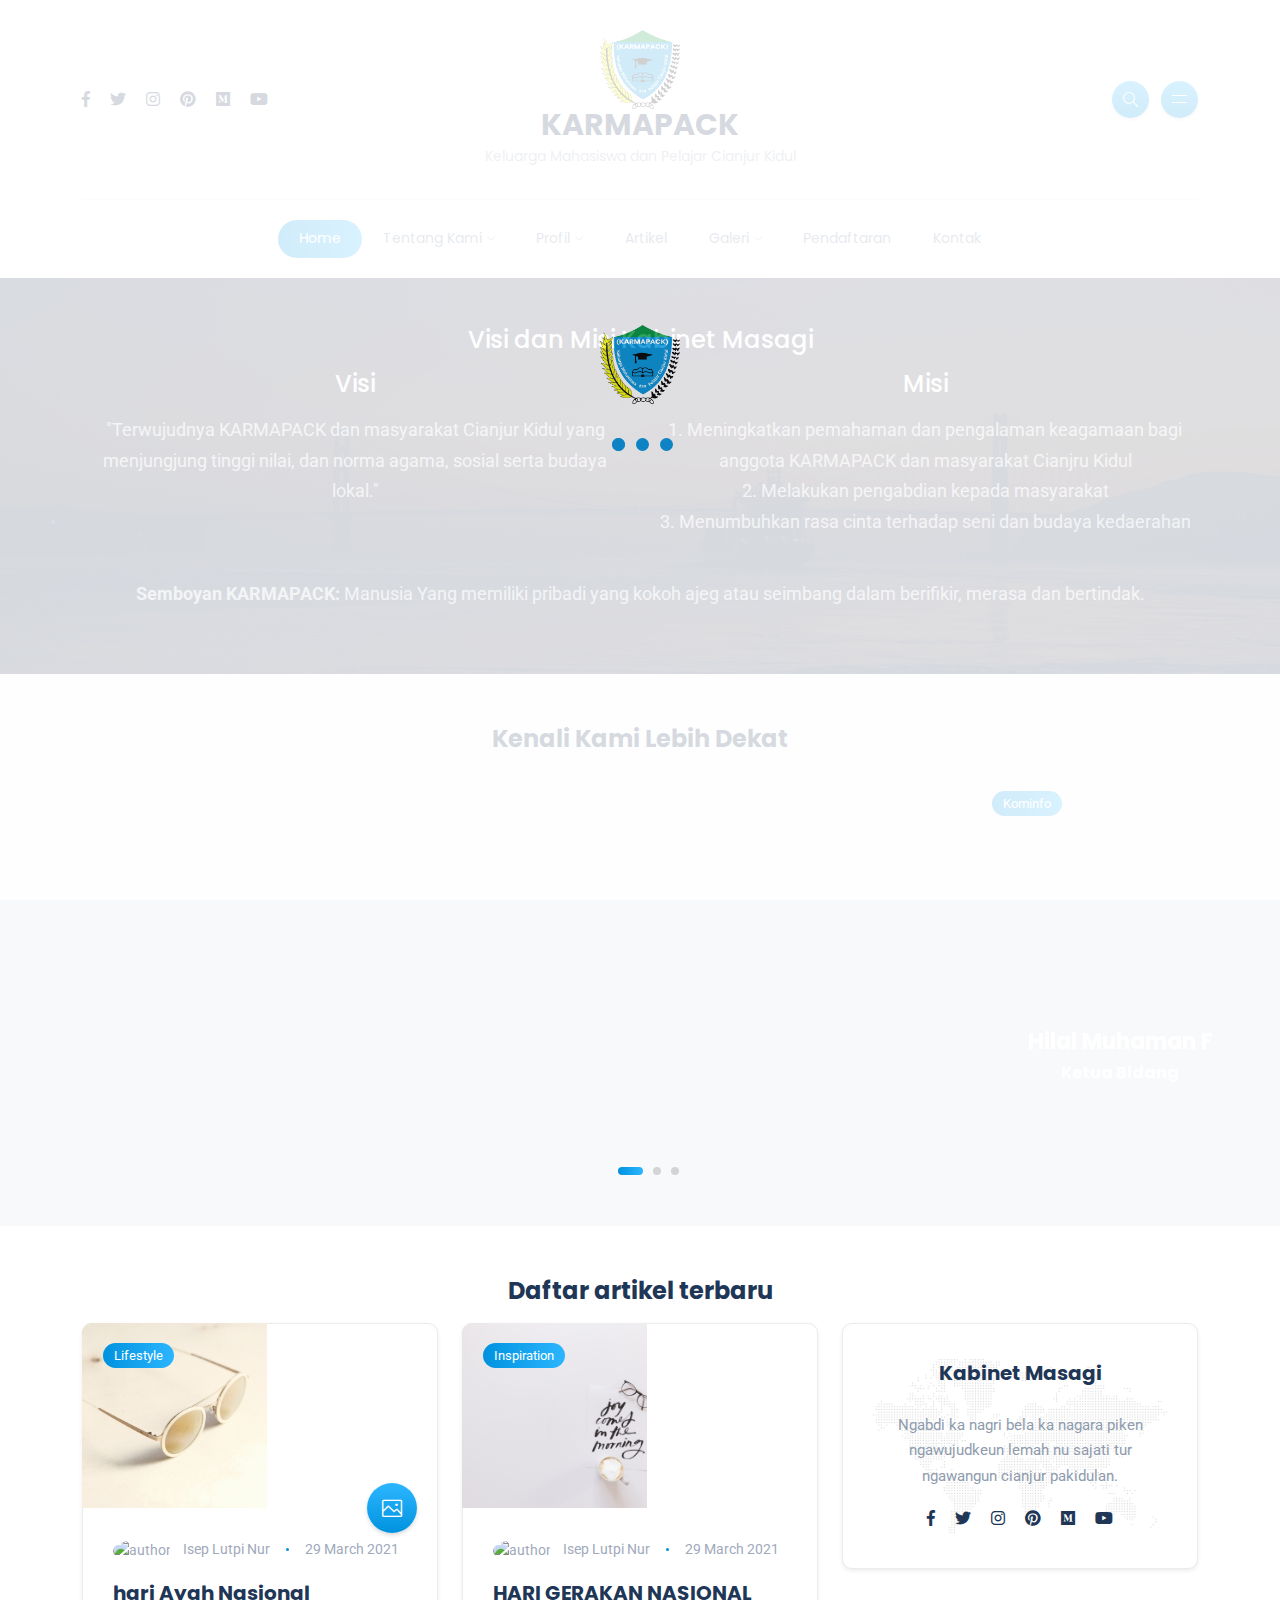
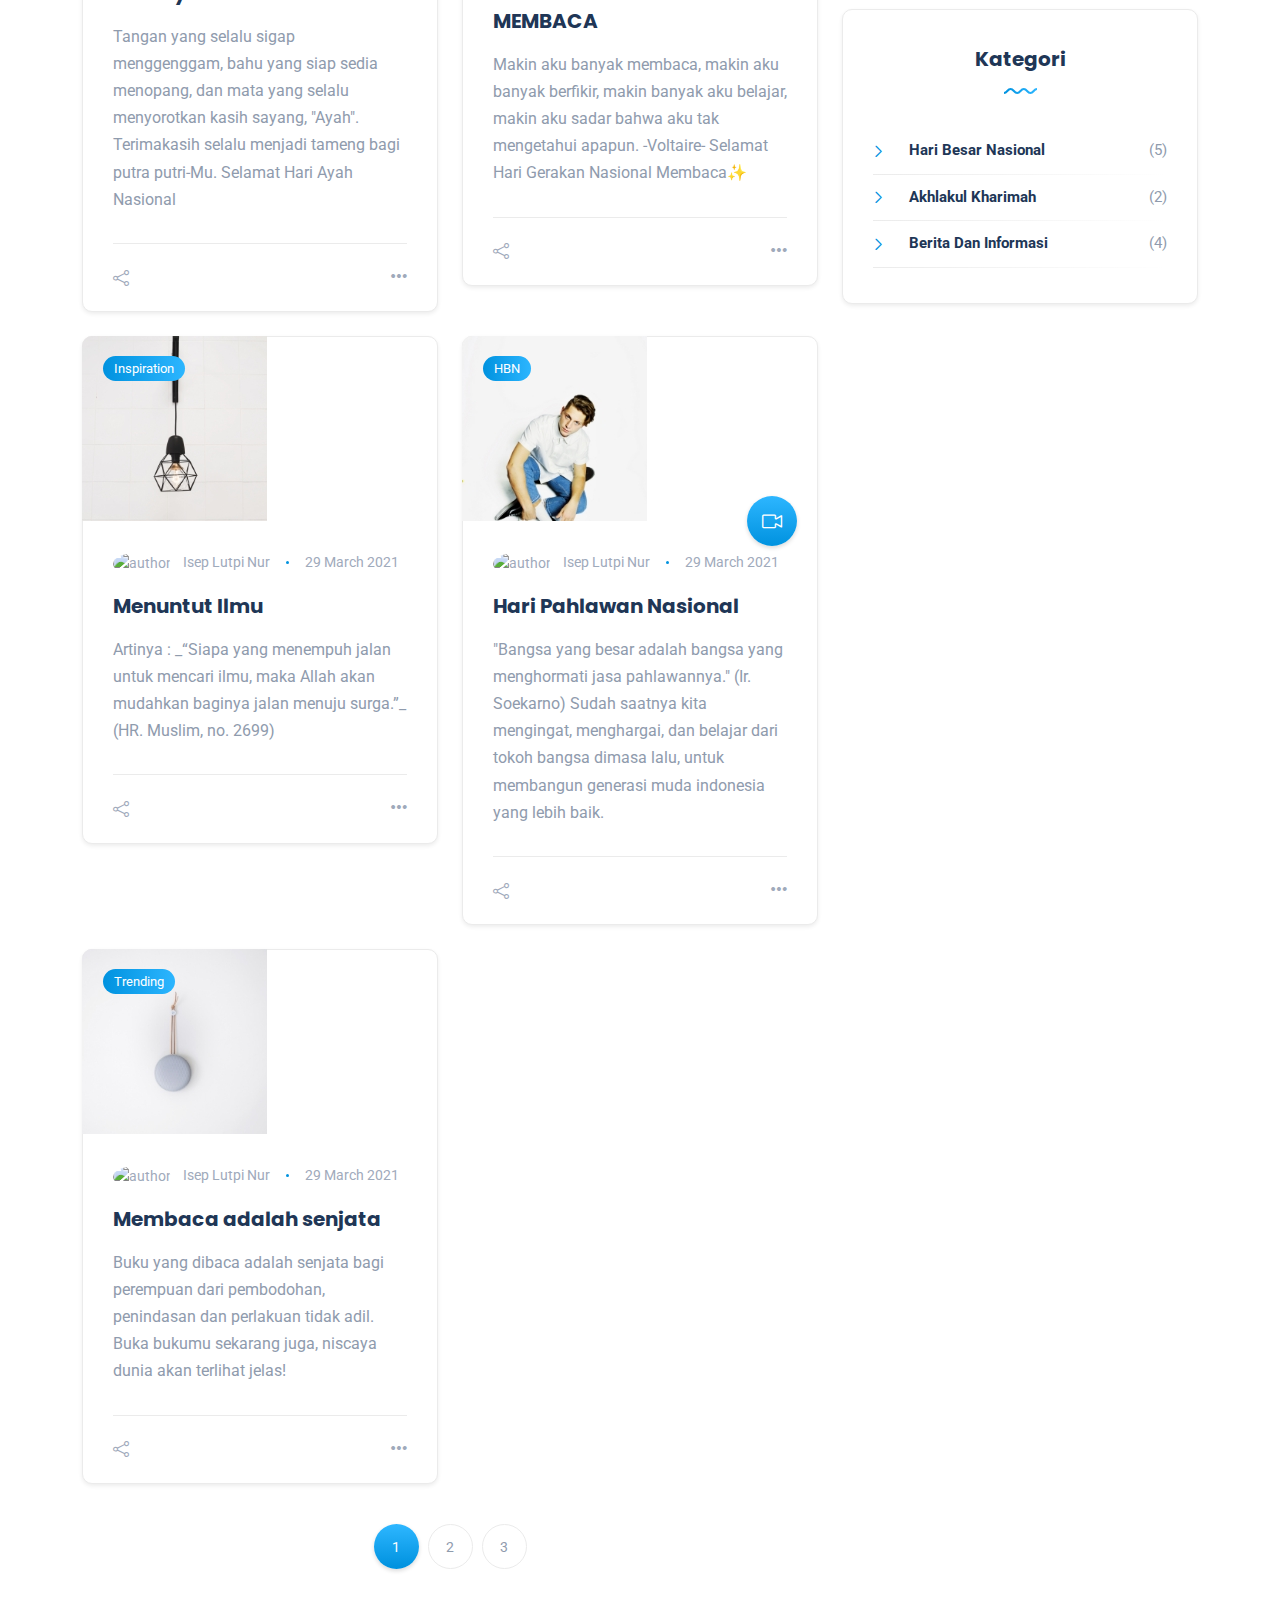
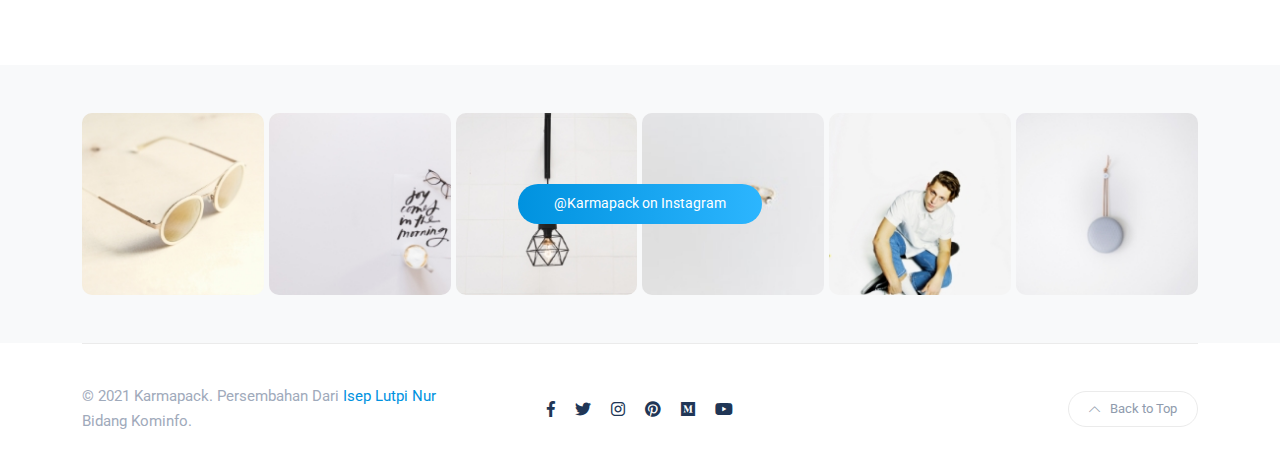
==== commit 16ccad86: "update template" ====
--- a/docs/index.html
+++ b/docs/index.html
@@ -25,7 +25,7 @@
   <link rel="manifest" href="./favicon/manifest.json">
   <meta name="msapplication-TileColor" content="#ffffff">
   <meta name="msapplication-TileImage" content="/ms-icon-144x144.png">
-  <meta name="theme-color" content="#ffffff">
+  <meta name="theme-color" content="#0092DF">
 
   <!-- STYLES -->
   <link rel="stylesheet" href="css/bootstrap.min.css" type="text/css" media="all">
@@ -222,7 +222,39 @@
       </nav>
     </header>
 
-    <section class="hero-carousel">
+    <section class="hero data-bg-image d-flex align-items-center py-5 my-0" data-bg-image="images/other/hero.jpg"
+      style="height: auto;">
+      <div class="container-xl">
+        <div class="cta text-center p-0 m-0" style="max-width: none;">
+          <h6 class="section-title h6 mb-3 w-100 text-light">Visi dan Misi Kabinet Masagi</h6>
+          <div class="row">
+            <div class="col-md-6">
+              <h4 class="section-title h6 mb-3 text-light">Visi</h4>
+              <p>"Terwujudnya KARMAPACK dan masyarakat Cianjur Kidul yang menjungjung tinggi nilai, dan norma agama,
+                sosial
+                serta budaya lokal."</p>
+            </div>
+            <div class="col-md-6">
+              <h4 class="section-title h6 mb-3 text-light">Misi</h4>
+              <p>
+                1. Meningkatkan pemahaman dan pengalaman keagamaan bagi anggota KARMAPACK dan masyarakat Cianjru Kidul
+                <br>
+                2. Melakukan pengabdian kepada masyarakat<br>
+                3. Menumbuhkan rasa cinta terhadap seni dan budaya kedaerahan
+              </p>
+            </div>
+          </div>
+          <br>
+          <p><strong>Semboyan KARMAPACK:</strong> Manusia
+            Yang memiliki pribadi yang kokoh ajeg atau seimbang dalam berifikir, merasa dan bertindak.</p>
+        </div>
+      </div>
+    </section>
+
+    <section class="hero-carousel py-5 bg-light">
+      <div class="container-xl">
+        <h4 class="section-title text-center mb-3">Kenali Kami Lebih Dekat</h4>
+      </div>
       <div class="row post-carousel-featured post-carousel w-100 px-0 mx-0">
         <!-- start -->
         <div class="post featured-post-md">
@@ -379,313 +411,303 @@
     </section>
 
     <!-- section main content -->
-    <section class="main-content">
-      <div class="container-xl">
-
-        <div class="row gy-4">
-
-          <div class="col-lg-8">
-
-            <div class="row gy-4">
-              <div class="col-sm-6">
-                <!-- post -->
-                <div class="post post-grid rounded bordered">
-                  <div class="thumb top-rounded">
-                    <a href="category.html" class="category-badge position-absolute">Lifestyle</a>
-                    <span class="post-format">
-                      <i class="icon-picture"></i>
-                    </span>
-                    <a href="blog-single.html">
-                      <div class="inner">
-                        <img src="images/insta/insta-1.jpg" alt="post-title" />
-                      </div>
-                    </a>
+    <div class="w-100 py-5 mb-5 mt-0">
+      <section class="main-content mt-0">
+        <div class="container-xl">
+          <h4 class="section-title text-center mb-3">Daftar artikel terbaru</h4>
+          <div class="row gy-4">
+
+            <div class="col-lg-8">
+
+              <div class="row gy-4">
+                <div class="col-sm-6">
+                  <!-- post -->
+                  <div class="post post-grid rounded bordered bg-white shadow-sm">
+                    <div class="thumb top-rounded">
+                      <a href="category.html" class="category-badge position-absolute">Lifestyle</a>
+                      <span class="post-format">
+                        <i class="icon-picture"></i>
+                      </span>
+                      <a href="blog-single.html">
+                        <div class="inner">
+                          <img src="images/insta/insta-1.jpg" alt="post-title" />
+                        </div>
+                      </a>
+                    </div>
+                    <div class="details">
+                      <ul class="meta list-inline mb-0">
+                        <li class="list-inline-item"><a href="#"><img src="images/member/Isep Lutpi Nur.png"
+                              class="author" style="width: 30px; height: 30px; object-fit: cover; border-radius: 50%;"
+                              alt="author" />Isep
+                            Lutpi Nur</a></li>
+                        <li class="list-inline-item">29 March 2021</li>
+                      </ul>
+                      <h5 class="post-title mb-3 mt-3"><a href="blog-single.html">hari Ayah Nasional</a></h5>
+                      <p class="excerpt mb-0">Tangan yang selalu sigap menggenggam, bahu yang siap sedia menopang, dan
+                        mata yang selalu menyorotkan kasih sayang, "Ayah".
+                        Terimakasih selalu menjadi tameng bagi putra putri-Mu.
+
+                        Selamat Hari Ayah Nasional</p>
+                    </div>
+                    <div class="post-bottom clearfix d-flex align-items-center">
+                      <div class="social-share me-auto">
+                        <button class="toggle-button icon-share"></button>
+                        <ul class="icons list-unstyled list-inline mb-0">
+                          <li class="list-inline-item"><a href="#"><i class="fab fa-facebook-f"></i></a></li>
+                          <li class="list-inline-item"><a href="#"><i class="fab fa-twitter"></i></a></li>
+                          <li class="list-inline-item"><a href="#"><i class="fab fa-linkedin-in"></i></a></li>
+                          <li class="list-inline-item"><a href="#"><i class="fab fa-pinterest"></i></a></li>
+                          <li class="list-inline-item"><a href="#"><i class="fab fa-telegram-plane"></i></a></li>
+                          <li class="list-inline-item"><a href="#"><i class="far fa-envelope"></i></a></li>
+                        </ul>
+                      </div>
+                      <div class="more-button float-end">
+                        <a href="blog-single.html"><span class="icon-options"></span></a>
+                      </div>
+                    </div>
                   </div>
-                  <div class="details">
-                    <ul class="meta list-inline mb-0">
-                      <li class="list-inline-item"><a href="#"><img src="images/member/Isep Lutpi Nur.png"
-                            class="author" style="width: 30px; height: 30px; object-fit: cover; border-radius: 50%;"
-                            alt="author" />Isep
-                          Lutpi Nur</a></li>
-                      <li class="list-inline-item">29 March 2021</li>
+                </div>
+
+                <div class="col-sm-6">
+                  <!-- post -->
+                  <div class="post post-grid rounded bordered bg-white shadow-sm">
+                    <div class="thumb top-rounded">
+                      <a href="category.html" class="category-badge position-absolute">Inspiration</a>
+                      <a href="blog-single.html">
+                        <div class="inner">
+                          <img src="images/insta/insta-2.jpg" alt="post-title" />
+                        </div>
+                      </a>
+                    </div>
+                    <div class="details">
+                      <ul class="meta list-inline mb-0">
+                        <li class="list-inline-item"><a href="#"><img src="images/member/Isep Lutpi Nur.png"
+                              class="author" style="width: 30px; height: 30px; object-fit: cover; border-radius: 50%;"
+                              alt="author" />Isep
+                            Lutpi Nur</a></li>
+                        <li class="list-inline-item">29 March 2021</li>
+                      </ul>
+                      <h5 class="post-title mb-3 mt-3"><a href="blog-single.html">HARI GERAKAN NASIONAL MEMBACA</a></h5>
+                      <p class="excerpt mb-0">Makin aku banyak membaca, makin aku banyak berfikir, makin banyak aku
+                        belajar, makin aku sadar bahwa aku tak mengetahui apapun.
+                        -Voltaire-
+
+                        Selamat Hari Gerakan Nasional Membaca✨</p>
+                    </div>
+                    <div class="post-bottom clearfix d-flex align-items-center">
+                      <div class="social-share me-auto">
+                        <button class="toggle-button icon-share"></button>
+                        <ul class="icons list-unstyled list-inline mb-0">
+                          <li class="list-inline-item"><a href="#"><i class="fab fa-facebook-f"></i></a></li>
+                          <li class="list-inline-item"><a href="#"><i class="fab fa-twitter"></i></a></li>
+                          <li class="list-inline-item"><a href="#"><i class="fab fa-linkedin-in"></i></a></li>
+                          <li class="list-inline-item"><a href="#"><i class="fab fa-pinterest"></i></a></li>
+                          <li class="list-inline-item"><a href="#"><i class="fab fa-telegram-plane"></i></a></li>
+                          <li class="list-inline-item"><a href="#"><i class="far fa-envelope"></i></a></li>
+                        </ul>
+                      </div>
+                      <div class="more-button float-end">
+                        <a href="blog-single.html"><span class="icon-options"></span></a>
+                      </div>
+                    </div>
+                  </div>
+                </div>
+
+                <div class="col-sm-6">
+                  <!-- post -->
+                  <div class="post post-grid rounded bordered bg-white shadow-sm">
+                    <div class="thumb top-rounded">
+                      <a href="category.html" class="category-badge position-absolute">Inspiration</a>
+                      <a href="blog-single.html">
+                        <div class="inner">
+                          <img src="images/insta/insta-3.jpg" alt="post-title" />
+                        </div>
+                      </a>
+                    </div>
+                    <div class="details">
+                      <ul class="meta list-inline mb-0">
+                        <li class="list-inline-item"><a href="#"><img src="images/member/Isep Lutpi Nur.png"
+                              class="author" style="width: 30px; height: 30px; object-fit: cover; border-radius: 50%;"
+                              alt="author" />Isep
+                            Lutpi Nur</a></li>
+                        <li class="list-inline-item">29 March 2021</li>
+                      </ul>
+                      <h5 class="post-title mb-3 mt-3"><a href="blog-single.html">Menuntut Ilmu</a></h5>
+                      <p class="excerpt mb-0">Artinya : _“Siapa yang menempuh jalan untuk mencari ilmu, maka Allah akan
+                        mudahkan baginya jalan menuju surga.”_ (HR. Muslim, no. 2699)</p>
+                    </div>
+                    <div class="post-bottom clearfix d-flex align-items-center">
+                      <div class="social-share me-auto">
+                        <button class="toggle-button icon-share"></button>
+                        <ul class="icons list-unstyled list-inline mb-0">
+                          <li class="list-inline-item"><a href="#"><i class="fab fa-facebook-f"></i></a></li>
+                          <li class="list-inline-item"><a href="#"><i class="fab fa-twitter"></i></a></li>
+                          <li class="list-inline-item"><a href="#"><i class="fab fa-linkedin-in"></i></a></li>
+                          <li class="list-inline-item"><a href="#"><i class="fab fa-pinterest"></i></a></li>
+                          <li class="list-inline-item"><a href="#"><i class="fab fa-telegram-plane"></i></a></li>
+                          <li class="list-inline-item"><a href="#"><i class="far fa-envelope"></i></a></li>
+                        </ul>
+                      </div>
+                      <div class="more-button float-end">
+                        <a href="blog-single.html"><span class="icon-options"></span></a>
+                      </div>
+                    </div>
+                  </div>
+                </div>
+
+                <div class="col-sm-6">
+                  <!-- post -->
+                  <div class="post post-grid rounded bordered bg-white shadow-sm">
+                    <div class="thumb top-rounded">
+                      <a href="category.html" class="category-badge position-absolute">HBN</a>
+                      <span class="post-format">
+                        <i class="icon-camrecorder"></i>
+                      </span>
+                      <a href="blog-single.html">
+                        <div class="inner">
+                          <img src="images/insta/insta-5.jpg" alt="post-title" />
+                        </div>
+                      </a>
+                    </div>
+                    <div class="details">
+                      <ul class="meta list-inline mb-0">
+                        <li class="list-inline-item"><a href="#"><img src="images/member/Isep Lutpi Nur.png"
+                              class="author" style="width: 30px; height: 30px; object-fit: cover; border-radius: 50%;"
+                              alt="author" />Isep
+                            Lutpi Nur</a></li>
+                        <li class="list-inline-item">29 March 2021</li>
+                      </ul>
+                      <h5 class="post-title mb-3 mt-3"><a href="blog-single.html">Hari Pahlawan Nasional</a></h5>
+                      <p class="excerpt mb-0">"Bangsa yang besar adalah bangsa yang menghormati jasa pahlawannya." (Ir.
+                        Soekarno)
+                        Sudah saatnya kita mengingat, menghargai, dan belajar dari tokoh bangsa dimasa lalu, untuk
+                        membangun generasi muda indonesia yang lebih baik.</p>
+                    </div>
+                    <div class="post-bottom clearfix d-flex align-items-center">
+                      <div class="social-share me-auto">
+                        <button class="toggle-button icon-share"></button>
+                        <ul class="icons list-unstyled list-inline mb-0">
+                          <li class="list-inline-item"><a href="#"><i class="fab fa-facebook-f"></i></a></li>
+                          <li class="list-inline-item"><a href="#"><i class="fab fa-twitter"></i></a></li>
+                          <li class="list-inline-item"><a href="#"><i class="fab fa-linkedin-in"></i></a></li>
+                          <li class="list-inline-item"><a href="#"><i class="fab fa-pinterest"></i></a></li>
+                          <li class="list-inline-item"><a href="#"><i class="fab fa-telegram-plane"></i></a></li>
+                          <li class="list-inline-item"><a href="#"><i class="far fa-envelope"></i></a></li>
+                        </ul>
+                      </div>
+                      <div class="more-button float-end">
+                        <a href="blog-single.html"><span class="icon-options"></span></a>
+                      </div>
+                    </div>
+                  </div>
+                </div>
+
+                <div class="col-sm-6">
+                  <!-- post -->
+                  <div class="post post-grid rounded bordered bg-white shadow-sm">
+                    <div class="thumb top-rounded">
+                      <a href="category.html" class="category-badge position-absolute">Trending</a>
+                      <a href="blog-single.html">
+                        <div class="inner">
+                          <img src="images/insta/insta-6.jpg" alt="post-title" />
+                        </div>
+                      </a>
+                    </div>
+                    <div class="details">
+                      <ul class="meta list-inline mb-0">
+                        <li class="list-inline-item"><a href="#"><img src="images/member/Isep Lutpi Nur.png"
+                              class="author" style="width: 30px; height: 30px; object-fit: cover; border-radius: 50%;"
+                              alt="author" />Isep
+                            Lutpi Nur</a></li>
+                        <li class="list-inline-item">29 March 2021</li>
+                      </ul>
+                      <h5 class="post-title mb-3 mt-3"><a href="blog-single.html">Membaca adalah senjata</a></h5>
+                      <p class="excerpt mb-0">Buku yang dibaca adalah senjata bagi perempuan dari pembodohan, penindasan
+                        dan perlakuan tidak adil.
+                        Buka bukumu sekarang juga, niscaya dunia akan terlihat jelas!</p>
+                    </div>
+                    <div class="post-bottom clearfix d-flex align-items-center">
+                      <div class="social-share me-auto">
+                        <button class="toggle-button icon-share"></button>
+                        <ul class="icons list-unstyled list-inline mb-0">
+                          <li class="list-inline-item"><a href="#"><i class="fab fa-facebook-f"></i></a></li>
+                          <li class="list-inline-item"><a href="#"><i class="fab fa-twitter"></i></a></li>
+                          <li class="list-inline-item"><a href="#"><i class="fab fa-linkedin-in"></i></a></li>
+                          <li class="list-inline-item"><a href="#"><i class="fab fa-pinterest"></i></a></li>
+                          <li class="list-inline-item"><a href="#"><i class="fab fa-telegram-plane"></i></a></li>
+                          <li class="list-inline-item"><a href="#"><i class="far fa-envelope"></i></a></li>
+                        </ul>
+                      </div>
+                      <div class="more-button float-end">
+                        <a href="blog-single.html"><span class="icon-options"></span></a>
+                      </div>
+                    </div>
+                  </div>
+                </div>
+
+
+
+
+              </div>
+
+              <nav>
+                <ul class="pagination justify-content-center">
+                  <li class="page-item active" aria-current="page">
+                    <span class="page-link">1</span>
+                  </li>
+                  <li class="page-item"><a class="page-link" href="#">2</a></li>
+                  <li class="page-item"><a class="page-link" href="#">3</a></li>
+                </ul>
+              </nav>
+
+            </div>
+            <div class="col-lg-4">
+
+              <!-- sidebar -->
+              <div class="sidebar">
+                <!-- widget about -->
+
+                <div class="widget rounded bg-white shadow-sm">
+                  <div class="widget-about data-bg-image text-center" data-bg-image="images/map-bg.png">
+                    <h3 class="widget-title">Kabinet Masagi</h3>
+                    <br>
+                    Ngabdi ka nagri bela ka nagara piken ngawujudkeun lemah nu sajati tur ngawangun
+                    cianjur pakidulan.
+                    </p>
+                    <ul class="social-icons list-unstyled list-inline mb-0">
+                      <li class="list-inline-item"><a href="#"><i class="fab fa-facebook-f"></i></a></li>
+                      <li class="list-inline-item"><a href="#"><i class="fab fa-twitter"></i></a></li>
+                      <li class="list-inline-item"><a href="#"><i class="fab fa-instagram"></i></a></li>
+                      <li class="list-inline-item"><a href="#"><i class="fab fa-pinterest"></i></a></li>
+                      <li class="list-inline-item"><a href="#"><i class="fab fa-medium"></i></a></li>
+                      <li class="list-inline-item"><a href="#"><i class="fab fa-youtube"></i></a></li>
                     </ul>
-                    <h5 class="post-title mb-3 mt-3"><a href="blog-single.html">hari Ayah Nasional</a></h5>
-                    <p class="excerpt mb-0">Tangan yang selalu sigap menggenggam, bahu yang siap sedia menopang, dan
-                      mata yang selalu menyorotkan kasih sayang, "Ayah".
-                      Terimakasih selalu menjadi tameng bagi putra putri-Mu.
-
-                      Selamat Hari Ayah Nasional</p>
                   </div>
-                  <div class="post-bottom clearfix d-flex align-items-center">
-                    <div class="social-share me-auto">
-                      <button class="toggle-button icon-share"></button>
-                      <ul class="icons list-unstyled list-inline mb-0">
-                        <li class="list-inline-item"><a href="#"><i class="fab fa-facebook-f"></i></a></li>
-                        <li class="list-inline-item"><a href="#"><i class="fab fa-twitter"></i></a></li>
-                        <li class="list-inline-item"><a href="#"><i class="fab fa-linkedin-in"></i></a></li>
-                        <li class="list-inline-item"><a href="#"><i class="fab fa-pinterest"></i></a></li>
-                        <li class="list-inline-item"><a href="#"><i class="fab fa-telegram-plane"></i></a></li>
-                        <li class="list-inline-item"><a href="#"><i class="far fa-envelope"></i></a></li>
-                      </ul>
-                    </div>
-                    <div class="more-button float-end">
-                      <a href="blog-single.html"><span class="icon-options"></span></a>
-                    </div>
+                </div>
+
+                <!-- widget categories -->
+                <div class="widget rounded bg-white shadow-sm">
+                  <div class="widget-header text-center">
+                    <h3 class="widget-title">Kategori</h3>
+                    <img src="images/wave.svg" class="wave" alt="wave" />
+                  </div>
+                  <div class="widget-content">
+                    <ul class="list">
+                      <li><a href="#">Hari Besar Nasional</a><span>(5)</span></li>
+                      <li><a href="#">Akhlakul Kharimah</a><span>(2)</span></li>
+                      <li><a href="#">Berita Dan Informasi</a><span>(4)</span></li>
+                    </ul>
                   </div>
                 </div>
               </div>
-
-              <div class="col-sm-6">
-                <!-- post -->
-                <div class="post post-grid rounded bordered">
-                  <div class="thumb top-rounded">
-                    <a href="category.html" class="category-badge position-absolute">Inspiration</a>
-                    <a href="blog-single.html">
-                      <div class="inner">
-                        <img src="images/insta/insta-2.jpg" alt="post-title" />
-                      </div>
-                    </a>
-                  </div>
-                  <div class="details">
-                    <ul class="meta list-inline mb-0">
-                      <li class="list-inline-item"><a href="#"><img src="images/member/Isep Lutpi Nur.png"
-                            class="author" style="width: 30px; height: 30px; object-fit: cover; border-radius: 50%;"
-                            alt="author" />Isep
-                          Lutpi Nur</a></li>
-                      <li class="list-inline-item">29 March 2021</li>
-                    </ul>
-                    <h5 class="post-title mb-3 mt-3"><a href="blog-single.html">HARI GERAKAN NASIONAL MEMBACA</a></h5>
-                    <p class="excerpt mb-0">Makin aku banyak membaca, makin aku banyak berfikir, makin banyak aku
-                      belajar, makin aku sadar bahwa aku tak mengetahui apapun.
-                      -Voltaire-
-
-                      Selamat Hari Gerakan Nasional Membaca✨</p>
-                  </div>
-                  <div class="post-bottom clearfix d-flex align-items-center">
-                    <div class="social-share me-auto">
-                      <button class="toggle-button icon-share"></button>
-                      <ul class="icons list-unstyled list-inline mb-0">
-                        <li class="list-inline-item"><a href="#"><i class="fab fa-facebook-f"></i></a></li>
-                        <li class="list-inline-item"><a href="#"><i class="fab fa-twitter"></i></a></li>
-                        <li class="list-inline-item"><a href="#"><i class="fab fa-linkedin-in"></i></a></li>
-                        <li class="list-inline-item"><a href="#"><i class="fab fa-pinterest"></i></a></li>
-                        <li class="list-inline-item"><a href="#"><i class="fab fa-telegram-plane"></i></a></li>
-                        <li class="list-inline-item"><a href="#"><i class="far fa-envelope"></i></a></li>
-                      </ul>
-                    </div>
-                    <div class="more-button float-end">
-                      <a href="blog-single.html"><span class="icon-options"></span></a>
-                    </div>
-                  </div>
-                </div>
-              </div>
-
-              <div class="col-sm-6">
-                <!-- post -->
-                <div class="post post-grid rounded bordered">
-                  <div class="thumb top-rounded">
-                    <a href="category.html" class="category-badge position-absolute">Inspiration</a>
-                    <a href="blog-single.html">
-                      <div class="inner">
-                        <img src="images/insta/insta-3.jpg" alt="post-title" />
-                      </div>
-                    </a>
-                  </div>
-                  <div class="details">
-                    <ul class="meta list-inline mb-0">
-                      <li class="list-inline-item"><a href="#"><img src="images/member/Isep Lutpi Nur.png"
-                            class="author" style="width: 30px; height: 30px; object-fit: cover; border-radius: 50%;"
-                            alt="author" />Isep
-                          Lutpi Nur</a></li>
-                      <li class="list-inline-item">29 March 2021</li>
-                    </ul>
-                    <h5 class="post-title mb-3 mt-3"><a href="blog-single.html">Menuntut Ilmu</a></h5>
-                    <p class="excerpt mb-0">Artinya : _“Siapa yang menempuh jalan untuk mencari ilmu, maka Allah akan
-                      mudahkan baginya jalan menuju surga.”_ (HR. Muslim, no. 2699)</p>
-                  </div>
-                  <div class="post-bottom clearfix d-flex align-items-center">
-                    <div class="social-share me-auto">
-                      <button class="toggle-button icon-share"></button>
-                      <ul class="icons list-unstyled list-inline mb-0">
-                        <li class="list-inline-item"><a href="#"><i class="fab fa-facebook-f"></i></a></li>
-                        <li class="list-inline-item"><a href="#"><i class="fab fa-twitter"></i></a></li>
-                        <li class="list-inline-item"><a href="#"><i class="fab fa-linkedin-in"></i></a></li>
-                        <li class="list-inline-item"><a href="#"><i class="fab fa-pinterest"></i></a></li>
-                        <li class="list-inline-item"><a href="#"><i class="fab fa-telegram-plane"></i></a></li>
-                        <li class="list-inline-item"><a href="#"><i class="far fa-envelope"></i></a></li>
-                      </ul>
-                    </div>
-                    <div class="more-button float-end">
-                      <a href="blog-single.html"><span class="icon-options"></span></a>
-                    </div>
-                  </div>
-                </div>
-              </div>
-
-              <div class="col-sm-6">
-                <!-- post -->
-                <div class="post post-grid rounded bordered">
-                  <div class="thumb top-rounded">
-                    <a href="category.html" class="category-badge position-absolute">HBN</a>
-                    <span class="post-format">
-                      <i class="icon-camrecorder"></i>
-                    </span>
-                    <a href="blog-single.html">
-                      <div class="inner">
-                        <img src="images/insta/insta-5.jpg" alt="post-title" />
-                      </div>
-                    </a>
-                  </div>
-                  <div class="details">
-                    <ul class="meta list-inline mb-0">
-                      <li class="list-inline-item"><a href="#"><img src="images/member/Isep Lutpi Nur.png"
-                            class="author" style="width: 30px; height: 30px; object-fit: cover; border-radius: 50%;"
-                            alt="author" />Isep
-                          Lutpi Nur</a></li>
-                      <li class="list-inline-item">29 March 2021</li>
-                    </ul>
-                    <h5 class="post-title mb-3 mt-3"><a href="blog-single.html">Hari Pahlawan Nasional</a></h5>
-                    <p class="excerpt mb-0">"Bangsa yang besar adalah bangsa yang menghormati jasa pahlawannya." (Ir.
-                      Soekarno)
-                      Sudah saatnya kita mengingat, menghargai, dan belajar dari tokoh bangsa dimasa lalu, untuk
-                      membangun generasi muda indonesia yang lebih baik.</p>
-                  </div>
-                  <div class="post-bottom clearfix d-flex align-items-center">
-                    <div class="social-share me-auto">
-                      <button class="toggle-button icon-share"></button>
-                      <ul class="icons list-unstyled list-inline mb-0">
-                        <li class="list-inline-item"><a href="#"><i class="fab fa-facebook-f"></i></a></li>
-                        <li class="list-inline-item"><a href="#"><i class="fab fa-twitter"></i></a></li>
-                        <li class="list-inline-item"><a href="#"><i class="fab fa-linkedin-in"></i></a></li>
-                        <li class="list-inline-item"><a href="#"><i class="fab fa-pinterest"></i></a></li>
-                        <li class="list-inline-item"><a href="#"><i class="fab fa-telegram-plane"></i></a></li>
-                        <li class="list-inline-item"><a href="#"><i class="far fa-envelope"></i></a></li>
-                      </ul>
-                    </div>
-                    <div class="more-button float-end">
-                      <a href="blog-single.html"><span class="icon-options"></span></a>
-                    </div>
-                  </div>
-                </div>
-              </div>
-
-              <div class="col-sm-6">
-                <!-- post -->
-                <div class="post post-grid rounded bordered">
-                  <div class="thumb top-rounded">
-                    <a href="category.html" class="category-badge position-absolute">Trending</a>
-                    <a href="blog-single.html">
-                      <div class="inner">
-                        <img src="images/insta/insta-6.jpg" alt="post-title" />
-                      </div>
-                    </a>
-                  </div>
-                  <div class="details">
-                    <ul class="meta list-inline mb-0">
-                      <li class="list-inline-item"><a href="#"><img src="images/member/Isep Lutpi Nur.png"
-                            class="author" style="width: 30px; height: 30px; object-fit: cover; border-radius: 50%;"
-                            alt="author" />Isep
-                          Lutpi Nur</a></li>
-                      <li class="list-inline-item">29 March 2021</li>
-                    </ul>
-                    <h5 class="post-title mb-3 mt-3"><a href="blog-single.html">Membaca adalah senjata</a></h5>
-                    <p class="excerpt mb-0">Buku yang dibaca adalah senjata bagi perempuan dari pembodohan, penindasan
-                      dan perlakuan tidak adil.
-                      Buka bukumu sekarang juga, niscaya dunia akan terlihat jelas!</p>
-                  </div>
-                  <div class="post-bottom clearfix d-flex align-items-center">
-                    <div class="social-share me-auto">
-                      <button class="toggle-button icon-share"></button>
-                      <ul class="icons list-unstyled list-inline mb-0">
-                        <li class="list-inline-item"><a href="#"><i class="fab fa-facebook-f"></i></a></li>
-                        <li class="list-inline-item"><a href="#"><i class="fab fa-twitter"></i></a></li>
-                        <li class="list-inline-item"><a href="#"><i class="fab fa-linkedin-in"></i></a></li>
-                        <li class="list-inline-item"><a href="#"><i class="fab fa-pinterest"></i></a></li>
-                        <li class="list-inline-item"><a href="#"><i class="fab fa-telegram-plane"></i></a></li>
-                        <li class="list-inline-item"><a href="#"><i class="far fa-envelope"></i></a></li>
-                      </ul>
-                    </div>
-                    <div class="more-button float-end">
-                      <a href="blog-single.html"><span class="icon-options"></span></a>
-                    </div>
-                  </div>
-                </div>
-              </div>
-
-
-
-
-            </div>
-
-            <nav>
-              <ul class="pagination justify-content-center">
-                <li class="page-item active" aria-current="page">
-                  <span class="page-link">1</span>
-                </li>
-                <li class="page-item"><a class="page-link" href="#">2</a></li>
-                <li class="page-item"><a class="page-link" href="#">3</a></li>
-              </ul>
-            </nav>
-
-          </div>
-          <div class="col-lg-4">
-
-            <!-- sidebar -->
-            <div class="sidebar">
-              <!-- widget about -->
-
-              <div class="widget rounded">
-                <div class="widget-about data-bg-image text-center" data-bg-image="images/map-bg.png">
-                  <h5 class="p-0 m-0">Kabinet Masagi</h5>
-                  <p class="mb-4"><span class="fw-bold">Periode 2021-2022</span>
-                    <br> Manusia
-                    Yang memiliki pribadi yang kokoh ajeg atau seimbang dalam berifikir, merasa dan bertindak.
-                  </p>
-                  <!-- Ngabdi ka nagri bela ka nagara piken ngawujudkeun lemah nu sajati tur ngawangun
-                  cianjur pakidulan. -->
-                  <ul class="social-icons list-unstyled list-inline mb-0">
-                    <li class="list-inline-item"><a href="#"><i class="fab fa-facebook-f"></i></a></li>
-                    <li class="list-inline-item"><a href="#"><i class="fab fa-twitter"></i></a></li>
-                    <li class="list-inline-item"><a href="#"><i class="fab fa-instagram"></i></a></li>
-                    <li class="list-inline-item"><a href="#"><i class="fab fa-pinterest"></i></a></li>
-                    <li class="list-inline-item"><a href="#"><i class="fab fa-medium"></i></a></li>
-                    <li class="list-inline-item"><a href="#"><i class="fab fa-youtube"></i></a></li>
-                  </ul>
-                </div>
-              </div>
-
-              <div class="widget rounded">
-                <div class="widget-about text-center">
-                  Ngabdi ka nagri bela ka nagara piken ngawujudkeun lemah nu sajati tur ngawangun
-                  cianjur pakidulan
-                  <br>
-                  <br>
-                  ~Semboyan KARMAPACK~
-                </div>
-              </div>
-
-              <!-- widget categories -->
-              <div class="widget rounded">
-                <div class="widget-header text-center">
-                  <h3 class="widget-title">Kategori</h3>
-                  <img src="images/wave.svg" class="wave" alt="wave" />
-                </div>
-                <div class="widget-content">
-                  <ul class="list">
-                    <li><a href="#">Hari Besar Nasional</a><span>(5)</span></li>
-                    <li><a href="#">Akhlakul Kharimah</a><span>(2)</span></li>
-                    <li><a href="#">Berita Dan Informasi</a><span>(4)</span></li>
-                  </ul>
-                </div>
-              </div>
-            </div>
-          </div>
-        </div>
-      </div>
-    </section>
+            </div>
+          </div>
+        </div>
+      </section>
+    </div>
 
     <!-- instagram feed -->
-    <div class="instagram">
+    <div class="instagram  mt-5 mb-0 py-5 bg-light">
       <div class="container-xl">
         <!-- button -->
         <a href="https://instagram.com/orda_karmapack" class="btn btn-default btn-instagram">@Karmapack on Instagram</a>
@@ -726,7 +748,7 @@
     </div>
 
     <!-- footer -->
-    <footer>
+    <footer class="mt-0">
       <div class="container-xl">
         <div class="footer-inner">
           <div class="row d-flex align-items-center gy-4">
